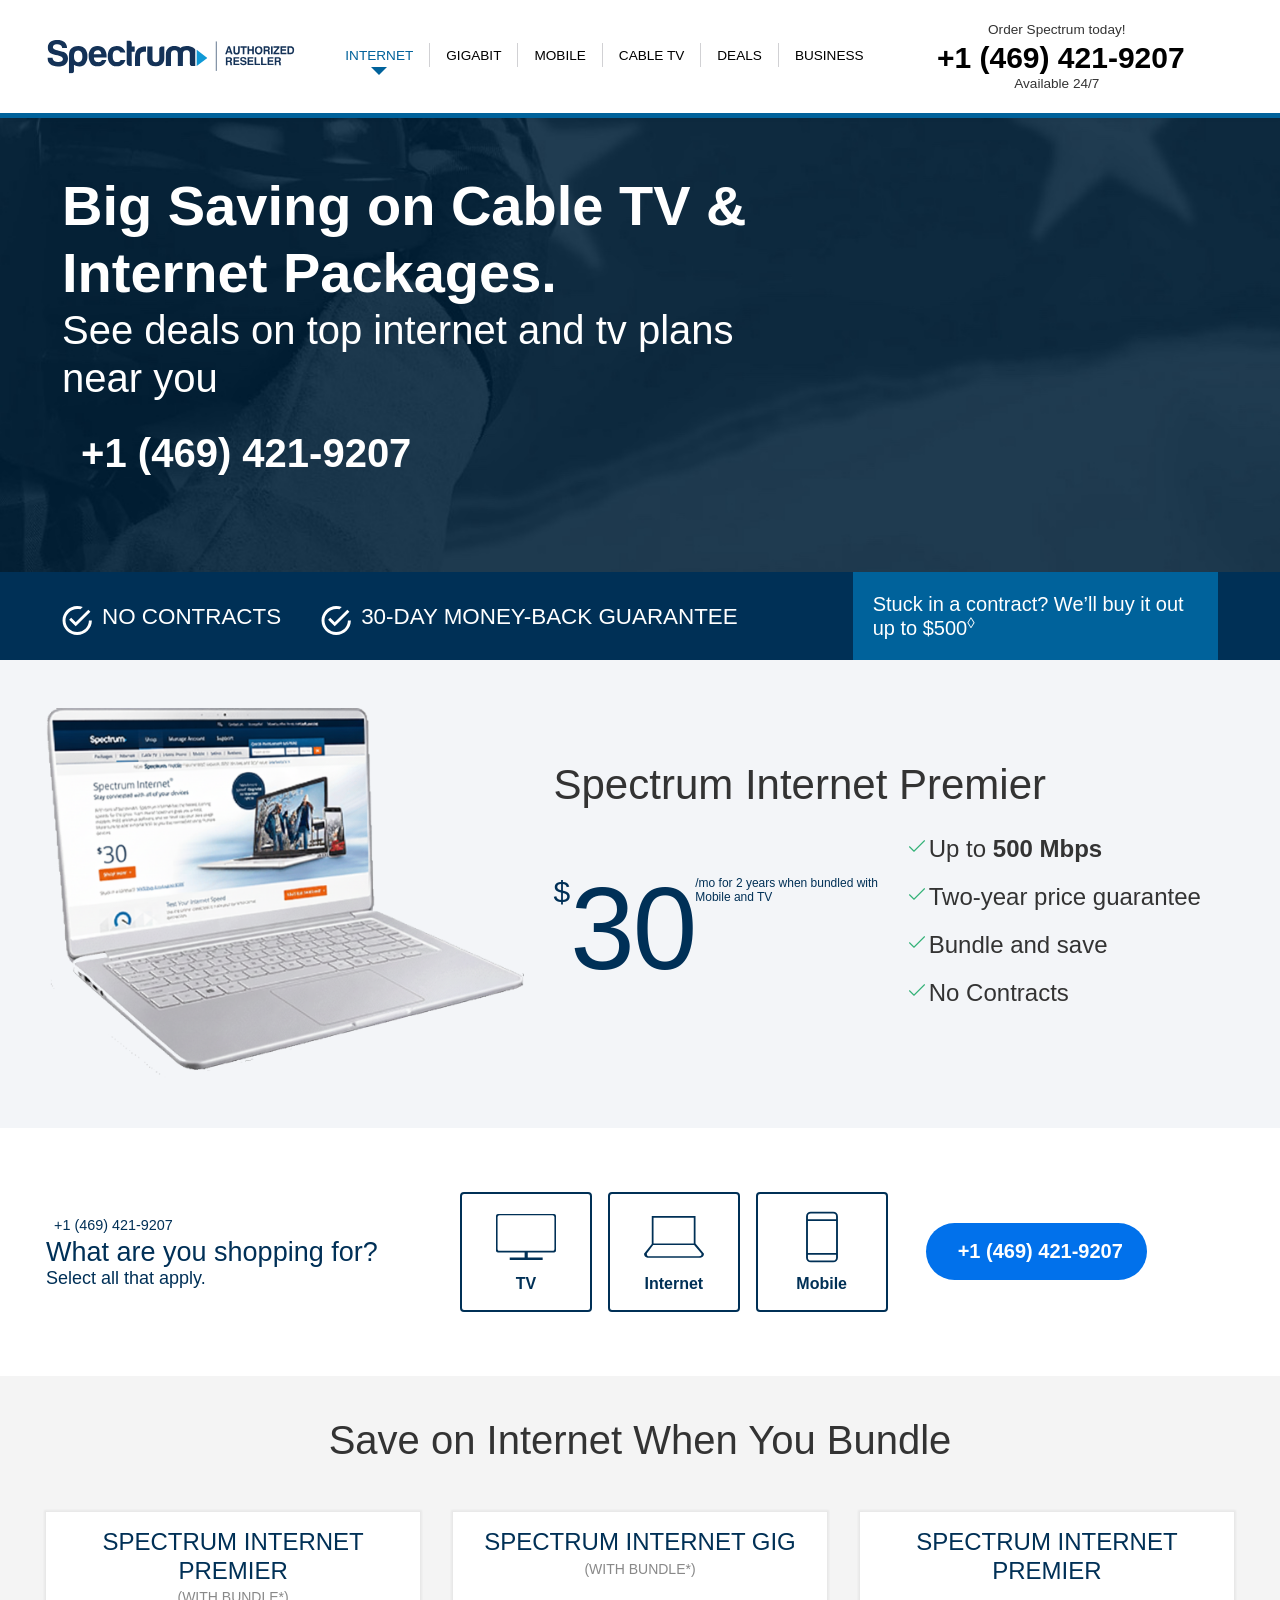
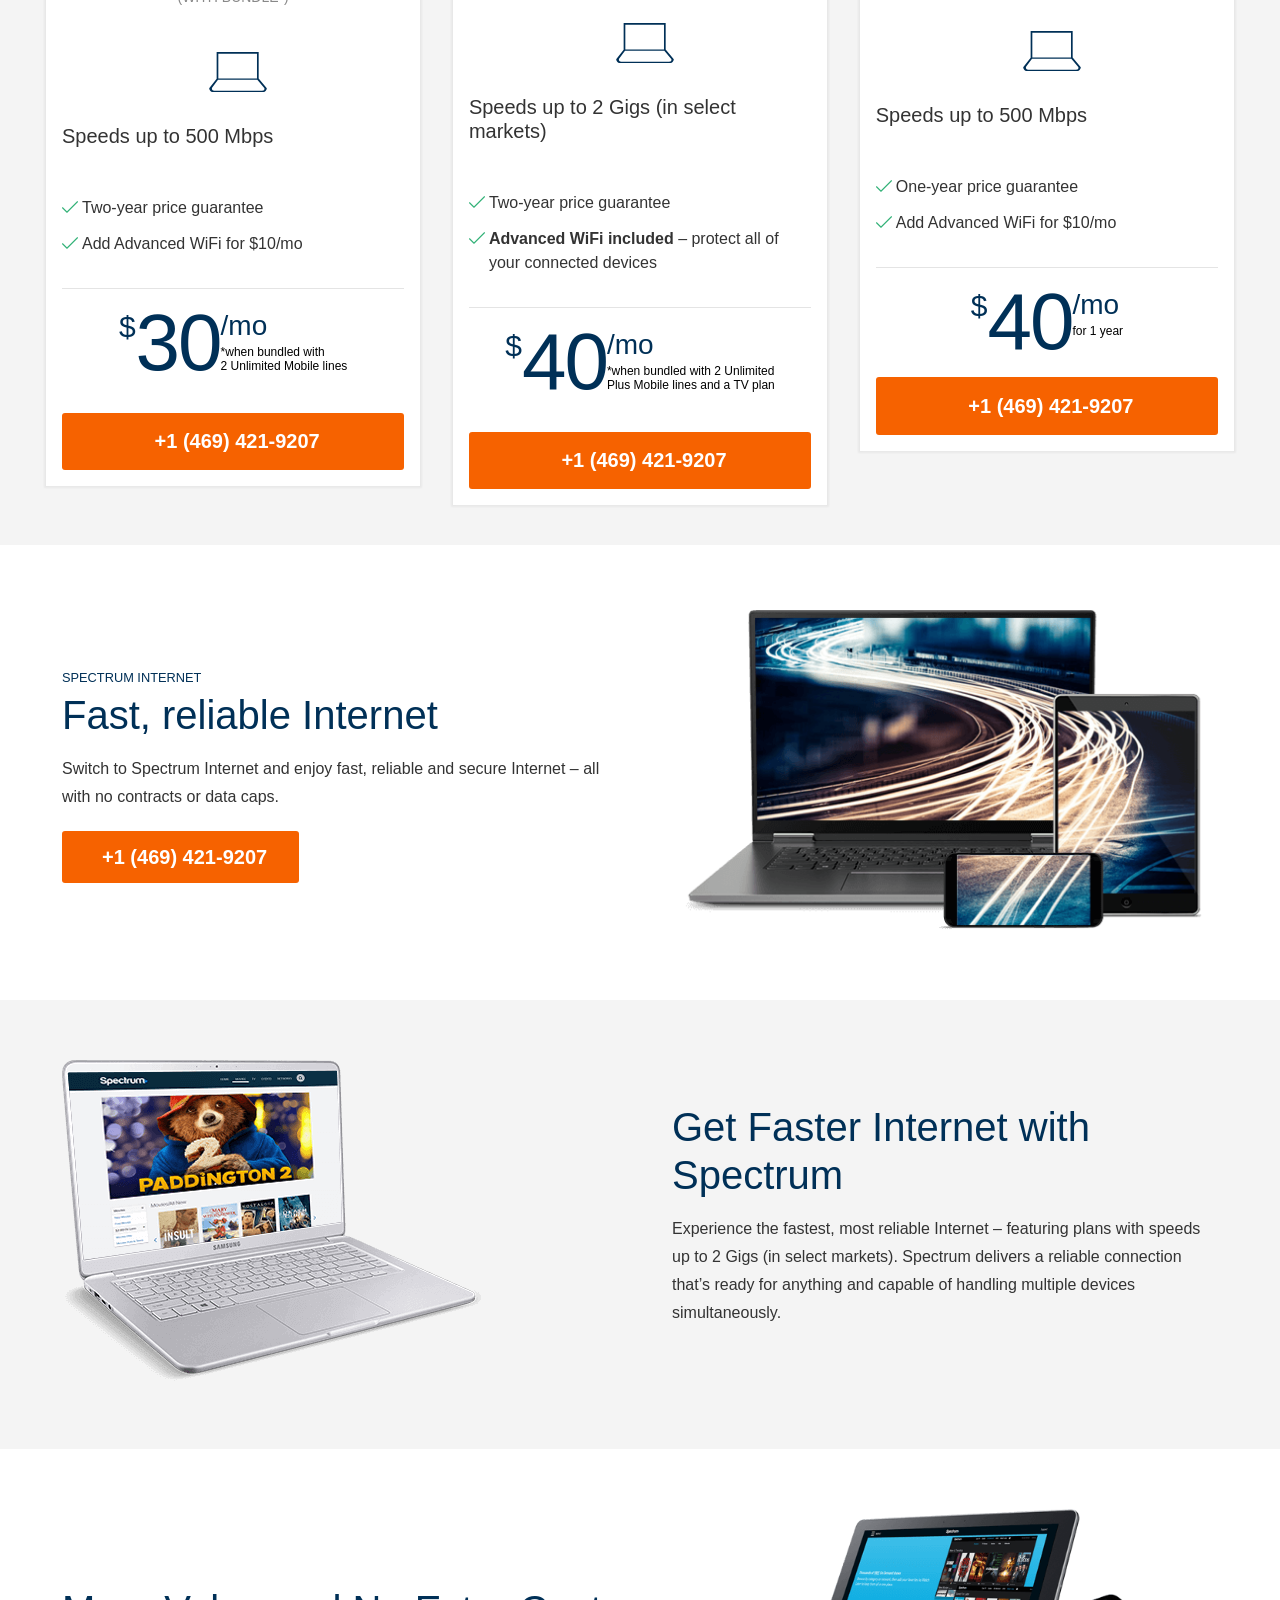
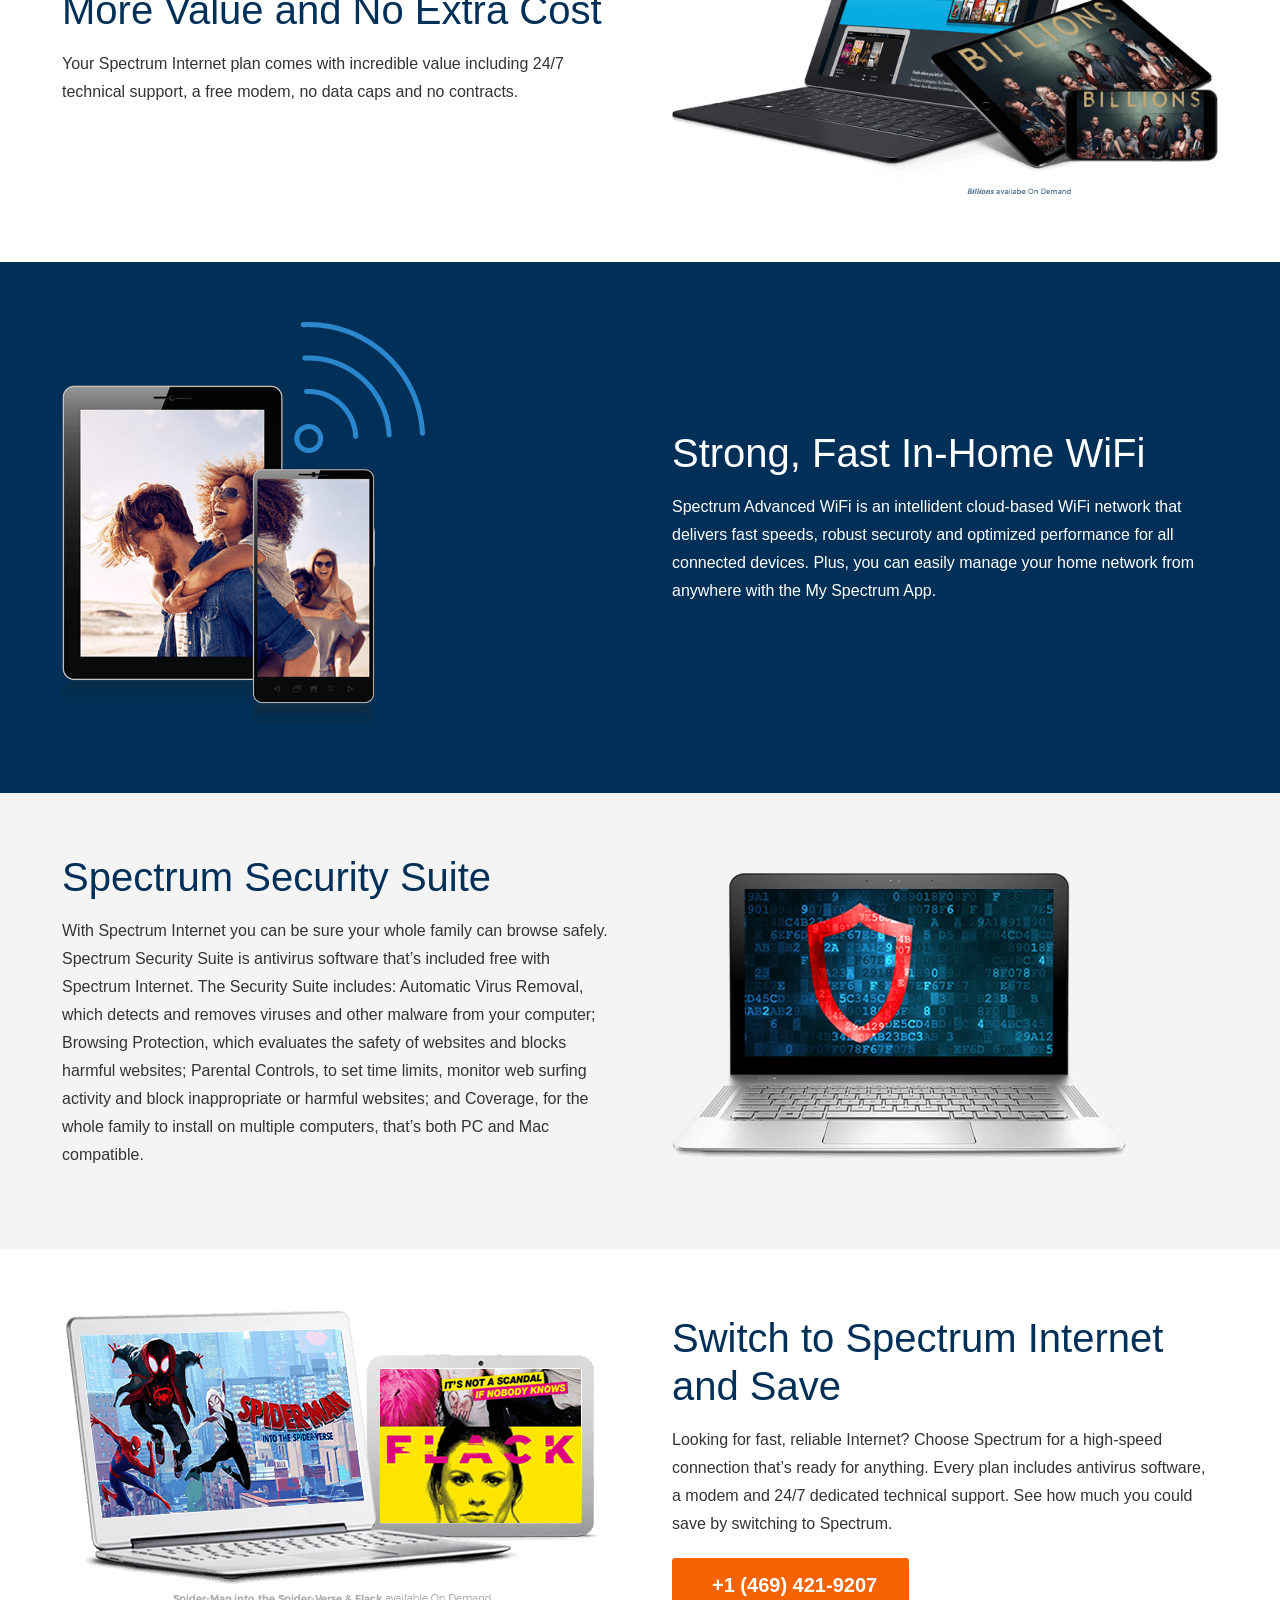
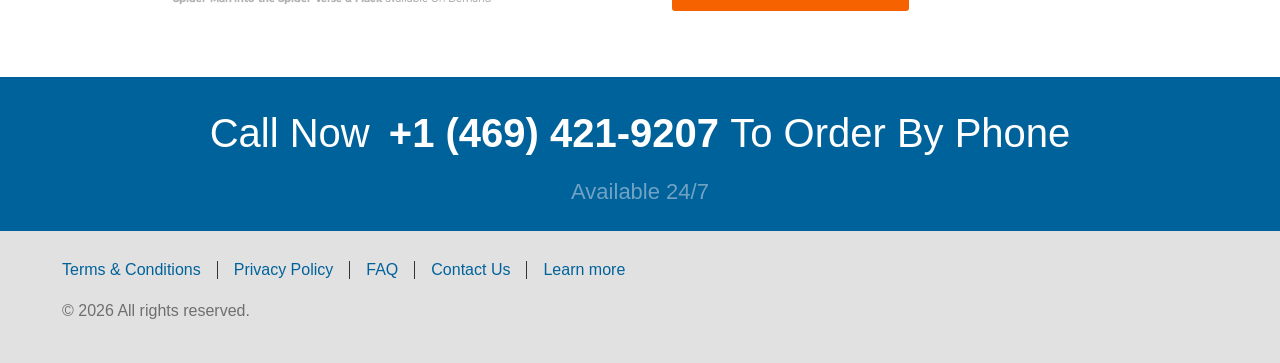
==== spectrum-tv/index.htm @ 1161820c "first commit" ====
<!DOCTYPE html>
<html lang="en-US">

<head>
    <meta charset="UTF-8">
    <title>Spectrum Internet Plans | Fast & Affordable Internet</title>
    <meta name="description" content="Explore Spectrum Internet plans with fast speeds, reliable connectivity, and flexible options. Compare plans and find the right internet service for your home.">
    <link rel="icon" href="wp-content/uploads/2021/07/mstile-144x144-1.png" sizes="32x32">
    <link rel="icon" href="wp-content/uploads/2021/07/mstile-144x144-1.png" sizes="192x192">
    <link rel="apple-touch-icon" href="wp-content/uploads/2021/07/mstile-144x144-1.png">
    <meta name="msapplication-TileImage" content="wp-content/uploads/2021/07/mstile-144x144-1.png">
    <meta name="viewport" content="width=device-width, initial-scale=1.0">
    <link href="css?family=Open+Sans:300,400,600,700,800" rel="stylesheet">
    <meta name='robots' content='index, follow, max-image-preview:large, max-snippet:-1, max-video-preview:-1'>
    <link rel="stylesheet" href="../ajax/libs/font-awesome/5.15.4/css/all.min.css">

    <link rel='dns-prefetch' href='//ajax.googleapis.com'>
    <style id="wp-img-auto-sizes-contain-inline-css">
        img:is([sizes=auto i],[sizes^="auto," i]){contain-intrinsic-size:3000px 1500px}
        /*# sourceURL=wp-img-auto-sizes-contain-inline-css */
    </style>
    <style id="wp-block-library-inline-css">
        :root{--wp-block-synced-color:#7a00df;--wp-block-synced-color--rgb:122,0,223;--wp-bound-block-color:var(--wp-block-synced-color);--wp-editor-canvas-background:#ddd;--wp-admin-theme-color:#007cba;--wp-admin-theme-color--rgb:0,124,186;--wp-admin-theme-color-darker-10:#006ba1;--wp-admin-theme-color-darker-10--rgb:0,107,160.5;--wp-admin-theme-color-darker-20:#005a87;--wp-admin-theme-color-darker-20--rgb:0,90,135;--wp-admin-border-width-focus:2px}@media (min-resolution:192dpi){:root{--wp-admin-border-width-focus:1.5px}}.wp-element-button{cursor:pointer}:root .has-very-light-gray-background-color{background-color:#eee}:root .has-very-dark-gray-background-color{background-color:#313131}:root .has-very-light-gray-color{color:#eee}:root .has-very-dark-gray-color{color:#313131}:root .has-vivid-green-cyan-to-vivid-cyan-blue-gradient-background{background:linear-gradient(135deg,#00d084,#0693e3)}:root .has-purple-crush-gradient-background{background:linear-gradient(135deg,#34e2e4,#4721fb 50%,#ab1dfe)}:root .has-hazy-dawn-gradient-background{background:linear-gradient(135deg,#faaca8,#dad0ec)}:root .has-subdued-olive-gradient-background{background:linear-gradient(135deg,#fafae1,#67a671)}:root .has-atomic-cream-gradient-background{background:linear-gradient(135deg,#fdd79a,#004a59)}:root .has-nightshade-gradient-background{background:linear-gradient(135deg,#330968,#31cdcf)}:root .has-midnight-gradient-background{background:linear-gradient(135deg,#020381,#2874fc)}:root{--wp--preset--font-size--normal:16px;--wp--preset--font-size--huge:42px}.has-regular-font-size{font-size:1em}.has-larger-font-size{font-size:2.625em}.has-normal-font-size{font-size:var(--wp--preset--font-size--normal)}.has-huge-font-size{font-size:var(--wp--preset--font-size--huge)}:root .has-text-align-center{text-align:center}:root .has-text-align-left{text-align:left}:root .has-text-align-right{text-align:right}.has-fit-text{white-space:nowrap!important}#end-resizable-editor-section{display:none}.aligncenter{clear:both}.items-justified-left{justify-content:flex-start}.items-justified-center{justify-content:center}.items-justified-right{justify-content:flex-end}.items-justified-space-between{justify-content:space-between}.screen-reader-text{word-wrap:normal!important;border:0;clip-path:inset(50%);height:1px;margin:-1px;overflow:hidden;padding:0;position:absolute;width:1px}.screen-reader-text:focus{background-color:#ddd;clip-path:none;color:#444;display:block;font-size:1em;height:auto;left:5px;line-height:normal;padding:15px 23px 14px;text-decoration:none;top:5px;width:auto;z-index:100000}html :where(.has-border-color){border-style:solid}html :where([style*=border-color]){border-style:solid}html :where([style*=border-top-color]){border-top-style:solid}html :where([style*=border-right-color]){border-right-style:solid}html :where([style*=border-bottom-color]){border-bottom-style:solid}html :where([style*=border-left-color]){border-left-style:solid}html :where([style*=border-width]){border-style:solid}html :where([style*=border-top-width]){border-top-style:solid}html :where([style*=border-right-width]){border-right-style:solid}html :where([style*=border-bottom-width]){border-bottom-style:solid}html :where([style*=border-left-width]){border-left-style:solid}html :where(img[class*=wp-image-]){height:auto;max-width:100%}:where(figure){margin:0 0 1em}html :where(.is-position-sticky){--wp-admin--admin-bar--position-offset:var(--wp-admin--admin-bar--height,0px)}@media screen and (max-width:600px){html :where(.is-position-sticky){--wp-admin--admin-bar--position-offset:0px}}
        
        /*# sourceURL=/wp-includes/css/dist/block-library/common.min.css */
    </style>
    <style id="wp-block-button-inline-css">
        .wp-block-button__link{align-content:center;box-sizing:border-box;cursor:pointer;display:inline-block;height:100%;text-align:center;word-break:break-word}.wp-block-button__link.aligncenter{text-align:center}.wp-block-button__link.alignright{text-align:right}:where(.wp-block-button__link){border-radius:9999px;box-shadow:none;padding:calc(.667em + 2px) calc(1.333em + 2px);text-decoration:none}.wp-block-button[style*=text-decoration] .wp-block-button__link{text-decoration:inherit}.wp-block-buttons>.wp-block-button.has-custom-width{max-width:none}.wp-block-buttons>.wp-block-button.has-custom-width .wp-block-button__link{width:100%}.wp-block-buttons>.wp-block-button.has-custom-font-size .wp-block-button__link{font-size:inherit}.wp-block-buttons>.wp-block-button.wp-block-button__width-25{width:calc(25% - var(--wp--style--block-gap, .5em)*.75)}.wp-block-buttons>.wp-block-button.wp-block-button__width-50{width:calc(50% - var(--wp--style--block-gap, .5em)*.5)}.wp-block-buttons>.wp-block-button.wp-block-button__width-75{width:calc(75% - var(--wp--style--block-gap, .5em)*.25)}.wp-block-buttons>.wp-block-button.wp-block-button__width-100{flex-basis:100%;width:100%}.wp-block-buttons.is-vertical>.wp-block-button.wp-block-button__width-25{width:25%}.wp-block-buttons.is-vertical>.wp-block-button.wp-block-button__width-50{width:50%}.wp-block-buttons.is-vertical>.wp-block-button.wp-block-button__width-75{width:75%}.wp-block-button.is-style-squared,.wp-block-button__link.wp-block-button.is-style-squared{border-radius:0}.wp-block-button.no-border-radius,.wp-block-button__link.no-border-radius{border-radius:0!important}:root :where(.wp-block-button .wp-block-button__link.is-style-outline),:root :where(.wp-block-button.is-style-outline>.wp-block-button__link){border:2px solid;padding:.667em 1.333em}:root :where(.wp-block-button .wp-block-button__link.is-style-outline:not(.has-text-color)),:root :where(.wp-block-button.is-style-outline>.wp-block-button__link:not(.has-text-color)){color:currentColor}:root :where(.wp-block-button .wp-block-button__link.is-style-outline:not(.has-background)),:root :where(.wp-block-button.is-style-outline>.wp-block-button__link:not(.has-background)){background-color:initial;background-image:none}
        /*# sourceURL=wp-includes/blocks/button/style.min.css */
    </style>
    <style id="wp-block-heading-inline-css">
        h1:where(.wp-block-heading).has-background,h2:where(.wp-block-heading).has-background,h3:where(.wp-block-heading).has-background,h4:where(.wp-block-heading).has-background,h5:where(.wp-block-heading).has-background,h6:where(.wp-block-heading).has-background{padding:1.25em 2.375em}h1.has-text-align-left[style*=writing-mode]:where([style*=vertical-lr]),h1.has-text-align-right[style*=writing-mode]:where([style*=vertical-rl]),h2.has-text-align-left[style*=writing-mode]:where([style*=vertical-lr]),h2.has-text-align-right[style*=writing-mode]:where([style*=vertical-rl]),h3.has-text-align-left[style*=writing-mode]:where([style*=vertical-lr]),h3.has-text-align-right[style*=writing-mode]:where([style*=vertical-rl]),h4.has-text-align-left[style*=writing-mode]:where([style*=vertical-lr]),h4.has-text-align-right[style*=writing-mode]:where([style*=vertical-rl]),h5.has-text-align-left[style*=writing-mode]:where([style*=vertical-lr]),h5.has-text-align-right[style*=writing-mode]:where([style*=vertical-rl]),h6.has-text-align-left[style*=writing-mode]:where([style*=vertical-lr]),h6.has-text-align-right[style*=writing-mode]:where([style*=vertical-rl]){rotate:180deg}
        /*# sourceURL=wp-includes/blocks/heading/style.min.css */
    </style>
    <style id="wp-block-image-inline-css">
        .wp-block-image>a,.wp-block-image>figure>a{display:inline-block}.wp-block-image img{box-sizing:border-box;height:auto;max-width:100%;vertical-align:bottom}@media not (prefers-reduced-motion){.wp-block-image img.hide{visibility:hidden}.wp-block-image img.show{animation:show-content-image .4s}}.wp-block-image[style*=border-radius] img,.wp-block-image[style*=border-radius]>a{border-radius:inherit}.wp-block-image.has-custom-border img{box-sizing:border-box}.wp-block-image.aligncenter{text-align:center}.wp-block-image.alignfull>a,.wp-block-image.alignwide>a{width:100%}.wp-block-image.alignfull img,.wp-block-image.alignwide img{height:auto;width:100%}.wp-block-image .aligncenter,.wp-block-image .alignleft,.wp-block-image .alignright,.wp-block-image.aligncenter,.wp-block-image.alignleft,.wp-block-image.alignright{display:table}.wp-block-image .aligncenter>figcaption,.wp-block-image .alignleft>figcaption,.wp-block-image .alignright>figcaption,.wp-block-image.aligncenter>figcaption,.wp-block-image.alignleft>figcaption,.wp-block-image.alignright>figcaption{caption-side:bottom;display:table-caption}.wp-block-image .alignleft{float:left;margin:.5em 1em .5em 0}.wp-block-image .alignright{float:right;margin:.5em 0 .5em 1em}.wp-block-image .aligncenter{margin-left:auto;margin-right:auto}.wp-block-image :where(figcaption){margin-bottom:1em;margin-top:.5em}.wp-block-image.is-style-circle-mask img{border-radius:9999px}@supports ((-webkit-mask-image:none) or (mask-image:none)) or (-webkit-mask-image:none){.wp-block-image.is-style-circle-mask img{border-radius:0;-webkit-mask-image:url('data:image/svg+xml;utf8,<svg viewBox="0 0 100 100" xmlns="http://www.w3.org/2000/svg"><circle cx="50" cy="50" r="50"/></svg>');mask-image:url('data:image/svg+xml;utf8,<svg viewBox="0 0 100 100" xmlns="http://www.w3.org/2000/svg"><circle cx="50" cy="50" r="50"/></svg>');mask-mode:alpha;-webkit-mask-position:center;mask-position:center;-webkit-mask-repeat:no-repeat;mask-repeat:no-repeat;-webkit-mask-size:contain;mask-size:contain}}:root :where(.wp-block-image.is-style-rounded img,.wp-block-image .is-style-rounded img){border-radius:9999px}.wp-block-image figure{margin:0}.wp-lightbox-container{display:flex;flex-direction:column;position:relative}.wp-lightbox-container img{cursor:zoom-in}.wp-lightbox-container img:hover+button{opacity:1}.wp-lightbox-container button{align-items:center;backdrop-filter:blur(16px) saturate(180%);background-color:#5a5a5a40;border:none;border-radius:4px;cursor:zoom-in;display:flex;height:20px;justify-content:center;opacity:0;padding:0;position:absolute;right:16px;text-align:center;top:16px;width:20px;z-index:100}@media not (prefers-reduced-motion){.wp-lightbox-container button{transition:opacity .2s ease}}.wp-lightbox-container button:focus-visible{outline:3px auto #5a5a5a40;outline:3px auto -webkit-focus-ring-color;outline-offset:3px}.wp-lightbox-container button:hover{cursor:pointer;opacity:1}.wp-lightbox-container button:focus{opacity:1}.wp-lightbox-container button:focus,.wp-lightbox-container button:hover,.wp-lightbox-container button:not(:hover):not(:active):not(.has-background){background-color:#5a5a5a40;border:none}.wp-lightbox-overlay{box-sizing:border-box;cursor:zoom-out;height:100vh;left:0;overflow:hidden;position:fixed;top:0;visibility:hidden;width:100%;z-index:100000}.wp-lightbox-overlay .wp-lightbox-close-button{align-items:center;cursor:pointer;display:flex;font-family:inherit;gap:8px;justify-content:center;line-height:1;min-height:40px;min-width:40px;padding:0 4px;position:absolute;right:calc(env(safe-area-inset-right) + 16px);top:calc(env(safe-area-inset-top) + 16px);z-index:5000000}.wp-lightbox-overlay .wp-lightbox-close-button:focus,.wp-lightbox-overlay .wp-lightbox-close-button:hover,.wp-lightbox-overlay .wp-lightbox-close-button:not(:hover):not(:active):not(.has-background){background:none;border:none}.wp-lightbox-overlay .wp-lightbox-close-button:has(.wp-lightbox-close-text:not([hidden])) .wp-lightbox-close-icon svg{height:1em;width:1em}.wp-lightbox-overlay .wp-lightbox-close-icon svg{display:block}.wp-lightbox-overlay .wp-lightbox-navigation-button-next,.wp-lightbox-overlay .wp-lightbox-navigation-button-prev{align-items:center;bottom:16px;cursor:pointer;display:flex;font-family:inherit;gap:4px;justify-content:center;line-height:1;min-height:40px;min-width:40px;padding:0 8px;position:absolute;z-index:2000002}.wp-lightbox-overlay .wp-lightbox-navigation-button-next[hidden],.wp-lightbox-overlay .wp-lightbox-navigation-button-prev[hidden]{display:none}@media (min-width:960px){.wp-lightbox-overlay .wp-lightbox-navigation-button-next,.wp-lightbox-overlay .wp-lightbox-navigation-button-prev{bottom:50%;transform:translateY(-50%)}}.wp-lightbox-overlay .wp-lightbox-navigation-button-next:focus,.wp-lightbox-overlay .wp-lightbox-navigation-button-next:hover,.wp-lightbox-overlay .wp-lightbox-navigation-button-next:not(:hover):not(:active):not(.has-background),.wp-lightbox-overlay .wp-lightbox-navigation-button-prev:focus,.wp-lightbox-overlay .wp-lightbox-navigation-button-prev:hover,.wp-lightbox-overlay .wp-lightbox-navigation-button-prev:not(:hover):not(:active):not(.has-background){background:none;border:none;padding:0 8px}.wp-lightbox-overlay .wp-lightbox-navigation-button-next:has(.wp-lightbox-navigation-text:not([hidden])) .wp-lightbox-navigation-icon svg,.wp-lightbox-overlay .wp-lightbox-navigation-button-prev:has(.wp-lightbox-navigation-text:not([hidden])) .wp-lightbox-navigation-icon svg{display:block;height:1.5em;width:1.5em}.wp-lightbox-overlay .wp-lightbox-navigation-button-prev{left:calc(env(safe-area-inset-left) + 16px)}.wp-lightbox-overlay .wp-lightbox-navigation-button-next{right:calc(env(safe-area-inset-right) + 16px)}.wp-lightbox-overlay .wp-lightbox-navigation-icon svg{vertical-align:middle}.wp-lightbox-overlay .lightbox-image-container{height:var(--wp--lightbox-container-height);left:50%;overflow:hidden;position:absolute;top:50%;transform:translate(-50%,-50%);transform-origin:top left;width:var(--wp--lightbox-container-width);z-index:2000001}.wp-lightbox-overlay .wp-block-image{align-items:center;box-sizing:border-box;display:flex;height:100%;justify-content:center;margin:0;position:relative;transform-origin:0 0;width:100%;z-index:3000000}.wp-lightbox-overlay .wp-block-image img{height:var(--wp--lightbox-image-height);min-height:var(--wp--lightbox-image-height);min-width:var(--wp--lightbox-image-width);width:var(--wp--lightbox-image-width)}.wp-lightbox-overlay .wp-block-image figcaption{display:none}.wp-lightbox-overlay button{background:none;border:none}.wp-lightbox-overlay .scrim{background-color:#fff;height:100%;opacity:.9;position:absolute;width:100%;z-index:2000000}.wp-lightbox-overlay.active{visibility:visible}@media not (prefers-reduced-motion){.wp-lightbox-overlay.active{animation:turn-on-visibility .25s both}.wp-lightbox-overlay.active img{animation:turn-on-visibility .35s both}.wp-lightbox-overlay.show-closing-animation:not(.active){animation:turn-off-visibility .35s both}.wp-lightbox-overlay.show-closing-animation:not(.active) img{animation:turn-off-visibility .25s both}.wp-lightbox-overlay.zoom.active{animation:none;opacity:1;visibility:visible}.wp-lightbox-overlay.zoom.active .lightbox-image-container{animation:lightbox-zoom-in .4s}.wp-lightbox-overlay.zoom.active .lightbox-image-container img{animation:none}.wp-lightbox-overlay.zoom.active .scrim{animation:turn-on-visibility .4s forwards}.wp-lightbox-overlay.zoom.show-closing-animation:not(.active){animation:none}.wp-lightbox-overlay.zoom.show-closing-animation:not(.active) .lightbox-image-container{animation:lightbox-zoom-out .4s}.wp-lightbox-overlay.zoom.show-closing-animation:not(.active) .lightbox-image-container img{animation:none}.wp-lightbox-overlay.zoom.show-closing-animation:not(.active) .scrim{animation:turn-off-visibility .4s forwards}}@keyframes show-content-image{0%{visibility:hidden}99%{visibility:hidden}to{visibility:visible}}@keyframes turn-on-visibility{0%{opacity:0}to{opacity:1}}@keyframes turn-off-visibility{0%{opacity:1;visibility:visible}99%{opacity:0;visibility:visible}to{opacity:0;visibility:hidden}}@keyframes lightbox-zoom-in{0%{transform:translate(calc((-100vw + var(--wp--lightbox-scrollbar-width))/2 + var(--wp--lightbox-initial-left-position)),calc(-50vh + var(--wp--lightbox-initial-top-position))) scale(var(--wp--lightbox-scale))}to{transform:translate(-50%,-50%) scale(1)}}@keyframes lightbox-zoom-out{0%{transform:translate(-50%,-50%) scale(1);visibility:visible}99%{visibility:visible}to{transform:translate(calc((-100vw + var(--wp--lightbox-scrollbar-width))/2 + var(--wp--lightbox-initial-left-position)),calc(-50vh + var(--wp--lightbox-initial-top-position))) scale(var(--wp--lightbox-scale));visibility:hidden}}
        /*# sourceURL=wp-includes/blocks/image/style.min.css */
    </style>
    <style id="wp-block-paragraph-inline-css">
        .is-small-text{font-size:.875em}.is-regular-text{font-size:1em}.is-large-text{font-size:2.25em}.is-larger-text{font-size:3em}.has-drop-cap:not(:focus):first-letter{float:left;font-size:8.4em;font-style:normal;font-weight:100;line-height:.68;margin:.05em .1em 0 0;text-transform:uppercase}body.rtl .has-drop-cap:not(:focus):first-letter{float:none;margin-left:.1em}p.has-drop-cap.has-background{overflow:hidden}:root :where(p.has-background){padding:1.25em 2.375em}:where(p.has-text-color:not(.has-link-color)) a{color:inherit}p.has-text-align-left[style*="writing-mode:vertical-lr"],p.has-text-align-right[style*="writing-mode:vertical-rl"]{rotate:180deg}
        /*# sourceURL=wp-includes/blocks/paragraph/style.min.css */
    </style>
    <style id="wp-block-buttons-inline-css">
        .wp-block-buttons{box-sizing:border-box}.wp-block-buttons.is-vertical{flex-direction:column}.wp-block-buttons.is-vertical>.wp-block-button:last-child{margin-bottom:0}.wp-block-buttons>.wp-block-button{display:inline-block;margin:0}.wp-block-buttons.is-content-justification-left{justify-content:flex-start}.wp-block-buttons.is-content-justification-left.is-vertical{align-items:flex-start}.wp-block-buttons.is-content-justification-center{justify-content:center}.wp-block-buttons.is-content-justification-center.is-vertical{align-items:center}.wp-block-buttons.is-content-justification-right{justify-content:flex-end}.wp-block-buttons.is-content-justification-right.is-vertical{align-items:flex-end}.wp-block-buttons.is-content-justification-space-between{justify-content:space-between}.wp-block-buttons.aligncenter{text-align:center}.wp-block-buttons:not(.is-content-justification-space-between,.is-content-justification-right,.is-content-justification-left,.is-content-justification-center) .wp-block-button.aligncenter{margin-left:auto;margin-right:auto;width:100%}.wp-block-buttons[style*=text-decoration] .wp-block-button,.wp-block-buttons[style*=text-decoration] .wp-block-button__link{text-decoration:inherit}.wp-block-buttons.has-custom-font-size .wp-block-button__link{font-size:inherit}.wp-block-buttons .wp-block-button__link{width:100%}.wp-block-button.aligncenter{text-align:center}
        /*# sourceURL=wp-includes/blocks/buttons/style.min.css */
    </style>
    <style id="wp-block-columns-inline-css">
        .wp-block-columns{box-sizing:border-box;display:flex;flex-wrap:wrap!important}@media (min-width:782px){.wp-block-columns{flex-wrap:nowrap!important}}.wp-block-columns{align-items:normal!important}.wp-block-columns.are-vertically-aligned-top{align-items:flex-start}.wp-block-columns.are-vertically-aligned-center{align-items:center}.wp-block-columns.are-vertically-aligned-bottom{align-items:flex-end}@media (max-width:781px){.wp-block-columns:not(.is-not-stacked-on-mobile)>.wp-block-column{flex-basis:100%!important}}@media (min-width:782px){.wp-block-columns:not(.is-not-stacked-on-mobile)>.wp-block-column{flex-basis:0;flex-grow:1}.wp-block-columns:not(.is-not-stacked-on-mobile)>.wp-block-column[style*=flex-basis]{flex-grow:0}}.wp-block-columns.is-not-stacked-on-mobile{flex-wrap:nowrap!important}.wp-block-columns.is-not-stacked-on-mobile>.wp-block-column{flex-basis:0;flex-grow:1}.wp-block-columns.is-not-stacked-on-mobile>.wp-block-column[style*=flex-basis]{flex-grow:0}:where(.wp-block-columns){margin-bottom:1.75em}:where(.wp-block-columns.has-background){padding:1.25em 2.375em}.wp-block-column{flex-grow:1;min-width:0;overflow-wrap:break-word;word-break:break-word}.wp-block-column.is-vertically-aligned-top{align-self:flex-start}.wp-block-column.is-vertically-aligned-center{align-self:center}.wp-block-column.is-vertically-aligned-bottom{align-self:flex-end}.wp-block-column.is-vertically-aligned-stretch{align-self:stretch}.wp-block-column.is-vertically-aligned-bottom,.wp-block-column.is-vertically-aligned-center,.wp-block-column.is-vertically-aligned-top{width:100%}
        /*# sourceURL=wp-includes/blocks/columns/style.min.css */
    </style>
    <style id="wp-block-spacer-inline-css">
        .wp-block-spacer{clear:both}
        /*# sourceURL=wp-includes/blocks/spacer/style.min.css */
    </style>

    <style id="classic-theme-styles-inline-css">
        /*! This file is auto-generated */
        .wp-block-button__link{color:#fff;background-color:#32373c;border-radius:9999px;box-shadow:none;text-decoration:none;padding:calc(.667em + 2px) calc(1.333em + 2px);font-size:1.125em}.wp-block-file__button{background:#32373c;color:#fff;text-decoration:none}
        /*# sourceURL=/wp-includes/css/classic-themes.min.css */
    </style>

    <style id="global-styles-inline-css">
        :root{--wp--preset--aspect-ratio--square: 1;--wp--preset--aspect-ratio--4-3: 4/3;--wp--preset--aspect-ratio--3-4: 3/4;--wp--preset--aspect-ratio--3-2: 3/2;--wp--preset--aspect-ratio--2-3: 2/3;--wp--preset--aspect-ratio--16-9: 16/9;--wp--preset--aspect-ratio--9-16: 9/16;--wp--preset--color--black: #000000;--wp--preset--color--cyan-bluish-gray: #abb8c3;--wp--preset--color--white: #FFFFFF;--wp--preset--color--pale-pink: #f78da7;--wp--preset--color--vivid-red: #cf2e2e;--wp--preset--color--luminous-vivid-orange: #ff6900;--wp--preset--color--luminous-vivid-amber: #fcb900;--wp--preset--color--light-green-cyan: #7bdcb5;--wp--preset--color--vivid-green-cyan: #00d084;--wp--preset--color--pale-cyan-blue: #8ed1fc;--wp--preset--color--vivid-cyan-blue: #0693e3;--wp--preset--color--vivid-purple: #9b51e0;--wp--preset--color--medium-gray: #6F6F6F;--wp--preset--color--gray: #333;--wp--preset--color--gray-2: #ccc;--wp--preset--color--dark-gray: #666;--wp--preset--color--light-gray: #F4F4F4;--wp--preset--color--light-gray-2: #F5F5F5;--wp--preset--color--lighter-gray: #E1E1E1;--wp--preset--color--off-white: #f4f5f9;--wp--preset--color--blue: #003057;--wp--preset--color--lighter-blue: #E3EFF6;--wp--preset--color--light-blue: #1dbafb;--wp--preset--color--medium-blue: #00629b;--wp--preset--color--disclaimer-blue: #70a3c3;--wp--preset--color--dark-blue: #003056;--wp--preset--color--darker-blue: #01314A;--wp--preset--color--darkest-blue: #232633;--wp--preset--color--red: #c8001d;--wp--preset--color--green: #2eb074;--wp--preset--color--light-green: #20b79c;--wp--preset--color--orange: #faa41a;--wp--preset--color--spectrum-orange: #f66200;--wp--preset--color--yellow: #feac1a;--wp--preset--gradient--vivid-cyan-blue-to-vivid-purple: linear-gradient(135deg,rgb(6,147,227) 0%,rgb(155,81,224) 100%);--wp--preset--gradient--light-green-cyan-to-vivid-green-cyan: linear-gradient(135deg,rgb(122,220,180) 0%,rgb(0,208,130) 100%);--wp--preset--gradient--luminous-vivid-amber-to-luminous-vivid-orange: linear-gradient(135deg,rgb(252,185,0) 0%,rgb(255,105,0) 100%);--wp--preset--gradient--luminous-vivid-orange-to-vivid-red: linear-gradient(135deg,rgb(255,105,0) 0%,rgb(207,46,46) 100%);--wp--preset--gradient--very-light-gray-to-cyan-bluish-gray: linear-gradient(135deg,rgb(238,238,238) 0%,rgb(169,184,195) 100%);--wp--preset--gradient--cool-to-warm-spectrum: linear-gradient(135deg,rgb(74,234,220) 0%,rgb(151,120,209) 20%,rgb(207,42,186) 40%,rgb(238,44,130) 60%,rgb(251,105,98) 80%,rgb(254,248,76) 100%);--wp--preset--gradient--blush-light-purple: linear-gradient(135deg,rgb(255,206,236) 0%,rgb(152,150,240) 100%);--wp--preset--gradient--blush-bordeaux: linear-gradient(135deg,rgb(254,205,165) 0%,rgb(254,45,45) 50%,rgb(107,0,62) 100%);--wp--preset--gradient--luminous-dusk: linear-gradient(135deg,rgb(255,203,112) 0%,rgb(199,81,192) 50%,rgb(65,88,208) 100%);--wp--preset--gradient--pale-ocean: linear-gradient(135deg,rgb(255,245,203) 0%,rgb(182,227,212) 50%,rgb(51,167,181) 100%);--wp--preset--gradient--electric-grass: linear-gradient(135deg,rgb(202,248,128) 0%,rgb(113,206,126) 100%);--wp--preset--gradient--midnight: linear-gradient(135deg,rgb(2,3,129) 0%,rgb(40,116,252) 100%);--wp--preset--font-size--small: 13px;--wp--preset--font-size--medium: 20px;--wp--preset--font-size--large: 36px;--wp--preset--font-size--x-large: 42px;--wp--preset--spacing--20: 0.44rem;--wp--preset--spacing--30: 0.67rem;--wp--preset--spacing--40: 1rem;--wp--preset--spacing--50: 1.5rem;--wp--preset--spacing--60: 2.25rem;--wp--preset--spacing--70: 3.38rem;--wp--preset--spacing--80: 5.06rem;--wp--preset--shadow--natural: 6px 6px 9px rgba(0, 0, 0, 0.2);--wp--preset--shadow--deep: 12px 12px 50px rgba(0, 0, 0, 0.4);--wp--preset--shadow--sharp: 6px 6px 0px rgba(0, 0, 0, 0.2);--wp--preset--shadow--outlined: 6px 6px 0px -3px rgb(255, 255, 255), 6px 6px rgb(0, 0, 0);--wp--preset--shadow--crisp: 6px 6px 0px rgb(0, 0, 0);}:where(body) { margin: 0; }:where(.is-layout-flex){gap: 0.5em;}:where(.is-layout-grid){gap: 0.5em;}body .is-layout-flex{display: flex;}.is-layout-flex{flex-wrap: wrap;align-items: center;}.is-layout-flex > :is(*, div){margin: 0;}body .is-layout-grid{display: grid;}.is-layout-grid > :is(*, div){margin: 0;}body{padding-top: 0px;padding-right: 0px;padding-bottom: 0px;padding-left: 0px;}:root :where(.wp-element-button, .wp-block-button__link){background-color: #32373c;border-width: 0;color: #fff;font-family: inherit;font-size: inherit;font-style: inherit;font-weight: inherit;letter-spacing: inherit;line-height: inherit;padding-top: calc(0.667em + 2px);padding-right: calc(1.333em + 2px);padding-bottom: calc(0.667em + 2px);padding-left: calc(1.333em + 2px);text-decoration: none;text-transform: inherit;}.has-black-color{color: var(--wp--preset--color--black) !important;}.has-cyan-bluish-gray-color{color: var(--wp--preset--color--cyan-bluish-gray) !important;}.has-white-color{color: var(--wp--preset--color--white) !important;}.has-pale-pink-color{color: var(--wp--preset--color--pale-pink) !important;}.has-vivid-red-color{color: var(--wp--preset--color--vivid-red) !important;}.has-luminous-vivid-orange-color{color: var(--wp--preset--color--luminous-vivid-orange) !important;}.has-luminous-vivid-amber-color{color: var(--wp--preset--color--luminous-vivid-amber) !important;}.has-light-green-cyan-color{color: var(--wp--preset--color--light-green-cyan) !important;}.has-vivid-green-cyan-color{color: var(--wp--preset--color--vivid-green-cyan) !important;}.has-pale-cyan-blue-color{color: var(--wp--preset--color--pale-cyan-blue) !important;}.has-vivid-cyan-blue-color{color: var(--wp--preset--color--vivid-cyan-blue) !important;}.has-vivid-purple-color{color: var(--wp--preset--color--vivid-purple) !important;}.has-medium-gray-color{color: var(--wp--preset--color--medium-gray) !important;}.has-gray-color{color: var(--wp--preset--color--gray) !important;}.has-gray-2-color{color: var(--wp--preset--color--gray-2) !important;}.has-dark-gray-color{color: var(--wp--preset--color--dark-gray) !important;}.has-light-gray-color{color: var(--wp--preset--color--light-gray) !important;}.has-light-gray-2-color{color: var(--wp--preset--color--light-gray-2) !important;}.has-lighter-gray-color{color: var(--wp--preset--color--lighter-gray) !important;}.has-off-white-color{color: var(--wp--preset--color--off-white) !important;}.has-blue-color{color: var(--wp--preset--color--blue) !important;}.has-lighter-blue-color{color: var(--wp--preset--color--lighter-blue) !important;}.has-light-blue-color{color: var(--wp--preset--color--light-blue) !important;}.has-medium-blue-color{color: var(--wp--preset--color--medium-blue) !important;}.has-disclaimer-blue-color{color: var(--wp--preset--color--disclaimer-blue) !important;}.has-dark-blue-color{color: var(--wp--preset--color--dark-blue) !important;}.has-darker-blue-color{color: var(--wp--preset--color--darker-blue) !important;}.has-darkest-blue-color{color: var(--wp--preset--color--darkest-blue) !important;}.has-red-color{color: var(--wp--preset--color--red) !important;}.has-green-color{color: var(--wp--preset--color--green) !important;}.has-light-green-color{color: var(--wp--preset--color--light-green) !important;}.has-orange-color{color: var(--wp--preset--color--orange) !important;}.has-spectrum-orange-color{color: var(--wp--preset--color--spectrum-orange) !important;}.has-yellow-color{color: var(--wp--preset--color--yellow) !important;}.has-black-background-color{background-color: var(--wp--preset--color--black) !important;}.has-cyan-bluish-gray-background-color{background-color: var(--wp--preset--color--cyan-bluish-gray) !important;}.has-white-background-color{background-color: var(--wp--preset--color--white) !important;}.has-pale-pink-background-color{background-color: var(--wp--preset--color--pale-pink) !important;}.has-vivid-red-background-color{background-color: var(--wp--preset--color--vivid-red) !important;}.has-luminous-vivid-orange-background-color{background-color: var(--wp--preset--color--luminous-vivid-orange) !important;}.has-luminous-vivid-amber-background-color{background-color: var(--wp--preset--color--luminous-vivid-amber) !important;}.has-light-green-cyan-background-color{background-color: var(--wp--preset--color--light-green-cyan) !important;}.has-vivid-green-cyan-background-color{background-color: var(--wp--preset--color--vivid-green-cyan) !important;}.has-pale-cyan-blue-background-color{background-color: var(--wp--preset--color--pale-cyan-blue) !important;}.has-vivid-cyan-blue-background-color{background-color: var(--wp--preset--color--vivid-cyan-blue) !important;}.has-vivid-purple-background-color{background-color: var(--wp--preset--color--vivid-purple) !important;}.has-medium-gray-background-color{background-color: var(--wp--preset--color--medium-gray) !important;}.has-gray-background-color{background-color: var(--wp--preset--color--gray) !important;}.has-gray-2-background-color{background-color: var(--wp--preset--color--gray-2) !important;}.has-dark-gray-background-color{background-color: var(--wp--preset--color--dark-gray) !important;}.has-light-gray-background-color{background-color: var(--wp--preset--color--light-gray) !important;}.has-light-gray-2-background-color{background-color: var(--wp--preset--color--light-gray-2) !important;}.has-lighter-gray-background-color{background-color: var(--wp--preset--color--lighter-gray) !important;}.has-off-white-background-color{background-color: var(--wp--preset--color--off-white) !important;}.has-blue-background-color{background-color: var(--wp--preset--color--blue) !important;}.has-lighter-blue-background-color{background-color: var(--wp--preset--color--lighter-blue) !important;}.has-light-blue-background-color{background-color: var(--wp--preset--color--light-blue) !important;}.has-medium-blue-background-color{background-color: var(--wp--preset--color--medium-blue) !important;}.has-disclaimer-blue-background-color{background-color: var(--wp--preset--color--disclaimer-blue) !important;}.has-dark-blue-background-color{background-color: var(--wp--preset--color--dark-blue) !important;}.has-darker-blue-background-color{background-color: var(--wp--preset--color--darker-blue) !important;}.has-darkest-blue-background-color{background-color: var(--wp--preset--color--darkest-blue) !important;}.has-red-background-color{background-color: var(--wp--preset--color--red) !important;}.has-green-background-color{background-color: var(--wp--preset--color--green) !important;}.has-light-green-background-color{background-color: var(--wp--preset--color--light-green) !important;}.has-orange-background-color{background-color: var(--wp--preset--color--orange) !important;}.has-spectrum-orange-background-color{background-color: var(--wp--preset--color--spectrum-orange) !important;}.has-yellow-background-color{background-color: var(--wp--preset--color--yellow) !important;}.has-black-border-color{border-color: var(--wp--preset--color--black) !important;}.has-cyan-bluish-gray-border-color{border-color: var(--wp--preset--color--cyan-bluish-gray) !important;}.has-white-border-color{border-color: var(--wp--preset--color--white) !important;}.has-pale-pink-border-color{border-color: var(--wp--preset--color--pale-pink) !important;}.has-vivid-red-border-color{border-color: var(--wp--preset--color--vivid-red) !important;}.has-luminous-vivid-orange-border-color{border-color: var(--wp--preset--color--luminous-vivid-orange) !important;}.has-luminous-vivid-amber-border-color{border-color: var(--wp--preset--color--luminous-vivid-amber) !important;}.has-light-green-cyan-border-color{border-color: var(--wp--preset--color--light-green-cyan) !important;}.has-vivid-green-cyan-border-color{border-color: var(--wp--preset--color--vivid-green-cyan) !important;}.has-pale-cyan-blue-border-color{border-color: var(--wp--preset--color--pale-cyan-blue) !important;}.has-vivid-cyan-blue-border-color{border-color: var(--wp--preset--color--vivid-cyan-blue) !important;}.has-vivid-purple-border-color{border-color: var(--wp--preset--color--vivid-purple) !important;}.has-medium-gray-border-color{border-color: var(--wp--preset--color--medium-gray) !important;}.has-gray-border-color{border-color: var(--wp--preset--color--gray) !important;}.has-gray-2-border-color{border-color: var(--wp--preset--color--gray-2) !important;}.has-dark-gray-border-color{border-color: var(--wp--preset--color--dark-gray) !important;}.has-light-gray-border-color{border-color: var(--wp--preset--color--light-gray) !important;}.has-light-gray-2-border-color{border-color: var(--wp--preset--color--light-gray-2) !important;}.has-lighter-gray-border-color{border-color: var(--wp--preset--color--lighter-gray) !important;}.has-off-white-border-color{border-color: var(--wp--preset--color--off-white) !important;}.has-blue-border-color{border-color: var(--wp--preset--color--blue) !important;}.has-lighter-blue-border-color{border-color: var(--wp--preset--color--lighter-blue) !important;}.has-light-blue-border-color{border-color: var(--wp--preset--color--light-blue) !important;}.has-medium-blue-border-color{border-color: var(--wp--preset--color--medium-blue) !important;}.has-disclaimer-blue-border-color{border-color: var(--wp--preset--color--disclaimer-blue) !important;}.has-dark-blue-border-color{border-color: var(--wp--preset--color--dark-blue) !important;}.has-darker-blue-border-color{border-color: var(--wp--preset--color--darker-blue) !important;}.has-darkest-blue-border-color{border-color: var(--wp--preset--color--darkest-blue) !important;}.has-red-border-color{border-color: var(--wp--preset--color--red) !important;}.has-green-border-color{border-color: var(--wp--preset--color--green) !important;}.has-light-green-border-color{border-color: var(--wp--preset--color--light-green) !important;}.has-orange-border-color{border-color: var(--wp--preset--color--orange) !important;}.has-spectrum-orange-border-color{border-color: var(--wp--preset--color--spectrum-orange) !important;}.has-yellow-border-color{border-color: var(--wp--preset--color--yellow) !important;}.has-vivid-cyan-blue-to-vivid-purple-gradient-background{background: var(--wp--preset--gradient--vivid-cyan-blue-to-vivid-purple) !important;}.has-light-green-cyan-to-vivid-green-cyan-gradient-background{background: var(--wp--preset--gradient--light-green-cyan-to-vivid-green-cyan) !important;}.has-luminous-vivid-amber-to-luminous-vivid-orange-gradient-background{background: var(--wp--preset--gradient--luminous-vivid-amber-to-luminous-vivid-orange) !important;}.has-luminous-vivid-orange-to-vivid-red-gradient-background{background: var(--wp--preset--gradient--luminous-vivid-orange-to-vivid-red) !important;}.has-very-light-gray-to-cyan-bluish-gray-gradient-background{background: var(--wp--preset--gradient--very-light-gray-to-cyan-bluish-gray) !important;}.has-cool-to-warm-spectrum-gradient-background{background: var(--wp--preset--gradient--cool-to-warm-spectrum) !important;}.has-blush-light-purple-gradient-background{background: var(--wp--preset--gradient--blush-light-purple) !important;}.has-blush-bordeaux-gradient-background{background: var(--wp--preset--gradient--blush-bordeaux) !important;}.has-luminous-dusk-gradient-background{background: var(--wp--preset--gradient--luminous-dusk) !important;}.has-pale-ocean-gradient-background{background: var(--wp--preset--gradient--pale-ocean) !important;}.has-electric-grass-gradient-background{background: var(--wp--preset--gradient--electric-grass) !important;}.has-midnight-gradient-background{background: var(--wp--preset--gradient--midnight) !important;}.has-small-font-size{font-size: var(--wp--preset--font-size--small) !important;}.has-medium-font-size{font-size: var(--wp--preset--font-size--medium) !important;}.has-large-font-size{font-size: var(--wp--preset--font-size--large) !important;}.has-x-large-font-size{font-size: var(--wp--preset--font-size--x-large) !important;}
        :where(.wp-block-columns.is-layout-flex){gap: 2em;}:where(.wp-block-columns.is-layout-grid){gap: 2em;}
        /*# sourceURL=global-styles-inline-css */
    </style>

    <link rel='stylesheet' id='theme-styles-css' href='wp-content/themes/spectrumspecial-2021/style.css?ver=1.1.8' media='all'>
    <link rel='stylesheet' id='updater-qualform-css' href='wp-content/plugins/wordpress-qual-form-plugin/assets/css/style.css?ver=2.16.3' media='all'>
    <script id="jquery-js" src="ajax/libs/jquery/3.6.0/jquery.min.js?ver=7.0.4"></script>
    <link rel='shortlink' href='index.htm'>

    <link rel="icon" href="wp-content/uploads/2021/07/mstile-144x144-1.png" sizes="32x32">
    <link rel="icon" href="wp-content/uploads/2021/07/mstile-144x144-1.png" sizes="192x192">
    <link rel="apple-touch-icon" href="wp-content/uploads/2021/07/mstile-144x144-1.png">
    <meta name="msapplication-TileImage" content="wp-content/uploads/2021/07/mstile-144x144-1.png">
    <style id="wp-custom-css">
        .hero-block .mobile-content h1:first-child {
        	margin-bottom: 4px;
        	margin-top: 24px;
        }
        
        .card-price .whole {
        	white-space: nowrap;
        }
        
        .header-navbar-content .is-style-button.mobile-phone-button {
        	font-size: 18px;
        }
        .cust_hero_btn {
            font-size: 40px;
            color: white;
            font-weight: 600;
        }
        .cust_hero_btn_icon{
            display: inline-block;
            animation: phoneRing 1.8s ease-in-out infinite;
            transform-origin: 50% 50%;
        }
        .cust_hero_btn_mob {
            font-size: 30px;
            color: white;
            font-weight: 600;
        }
        
        @keyframes phoneRing {
            0%, 60%, 100% {
                transform: rotate(0);
            }
        
            62% {
                transform: rotate(14deg);
            }
        
            66% {
                transform: rotate(-14deg);
            }
        
            70% {
                transform: rotate(12deg);
            }
        
            74% {
                transform: rotate(-12deg);
            }
        
            78% {
                transform: rotate(6deg);
            }
        
            82% {
                transform: rotate(-6deg);
            }
        
            86% {
                transform: rotate(0);
            }
        }
    </style>
    <style id="core-block-supports-inline-css">
        .wp-container-core-columns-is-layout-8f761849{flex-wrap:nowrap;}
        /*# sourceURL=core-block-supports-inline-css */
    </style>

</head>

<body class="home wp-singular page-template-default page page-id-173 wp-custom-logo wp-theme-spectrumspecial-2021">

    <header class="header-navbar-content" role="banner">
        <div class="navbar-promo d-md-none">
            <div class="container">
                <h3 class="title-primary text-center mb-0"><strong class="d-block">FREE HD, NO Data Caps & No Contracts!</strong></h3>
            </div>
        </div>

        <div class="navbar-main-container">
            <div class="container d-flex align-items-center justify-content-between">
                <button class="navbar-toggler d-xl-none" type="button" data-mobile-toggle="" aria-expanded="false" aria-controls="navbar-primary" aria-label="Toggle navigation">
                    <span></span>
                    <span></span>
                    <span></span>
                    <span></span>
                </button>
                <div class="navbar-brand">
                    <a href="index.htm" class="custom-logo-link" rel="home" aria-current="page">
                        <img src="wp-content/uploads/2021/08/spectrum-authorized-reseller-logo.svg" class="custom-logo" alt="Spectrum Special" decoding="async"></a>
                </div>
                <nav class="navbar navbar-main navbar-expand-lg">
                    <div id="navbar-primary" class="menu-main-menu-container">
                        <ul id="menu-main-menu" class="navbar-nav">
                            <li class="menu-item menu-item-type-custom menu-item-object-custom current-menu-item current_page_item menu-item-1203"><a href="#" aria-current="page" data-updater-nav-title="internet"><span class="arrow-bottom"></span>Internet</a></li>
                            <li class="menu-item menu-item-type-post_type menu-item-object-page menu-item-1910"><a href="#" data-updater-nav-title="gigabit"><span class="arrow-bottom"></span>Gigabit</a></li>
                            <li class="menu-item menu-item-type-post_type menu-item-object-page menu-item-3162"><a href="#" data-updater-nav-title="mobile"><span class="arrow-bottom"></span>Mobile</a></li>
                            <li class="menu-item menu-item-type-post_type menu-item-object-page menu-item-180"><a href="#" data-updater-nav-title="cable_tv"><span class="arrow-bottom"></span>Cable TV</a></li>
                            <li class="menu-item menu-item-type-post_type menu-item-object-page menu-item-181"><a href="#" data-updater-nav-title="deals"><span class="arrow-bottom"></span>Deals</a></li>
                            <li class="d-none menu-item menu-item-type-custom menu-item-object-custom menu-item-186"><a href="#" data-toggle="modal" data-updater-nav-title="business"><span class="arrow-bottom"></span>Business</a></li>
                            <li class="menu-item menu-item-type-post_type menu-item-object-page menu-item-2392"><a href="#" data-updater-nav-title="business"><span class="arrow-bottom"></span>Business</a></li>
                            
                        </ul>
                    </div>
                </nav>
                <div class="title-order">
                    <span class="txt-order">Order Spectrum today!</span>
                    <a href="tel:+1 (469) 421-9207" class="google-phone-number  txt-call">
                        <span class="updater-qualform-phone-number ">
                            <span class="phone-number-text"><i class="fas fa-phone-alt pr-2"></i> +1 (469) 421-9207</span></span>
                    </a> <span class="txt-order">Available 24/7</span>
                </div>
                <a href="tel:+1 (469) 421-9207" class="google-phone-number mobile-phone-button is-style-button phone-icon mr-2"><span class="updater-qualform-phone-number ">
                    <span class="phone-number-text"><i class="fas fa-phone-alt "></i> </span></span></a> </div>
        </div>
        <!-- .navbar-main-container -->
    </header>
    <div class="hero-block  block-type-hero" style="background-image: url(wp-content/uploads/2025/08/LaborDay_DarkBlue-copy.jpg); background-size:cover;">
        <div class="container">
            <div class="row align-items-center">
                <div class="col-12 col-lg-8">
                    <div class="has-mobile-content">
                        <h2><strong style="font-size: 56px;">Big Saving on Cable TV & Internet Packages.</strong><br>
                        See deals on top internet and tv plans near you</h2>
                        <p><a class="cust_hero_btn" href="tel:+1 (469) 421-9207"><i class="fas fa-phone-alt pr-2 cust_hero_btn_icon"></i> +1 (469) 421-9207</a></p>
                    </div>
                    <div class="mobile-content">
                        <h1><strong>Big Saving on Cable TV & Internet Packages.</strong></h1>
                        <h1>See deals on top internet and tv plans near you</h1>
                        <p><a class="cust_hero_btn_mob" href="tel:+1 (469) 421-9207"><i class="fas fa-phone-alt pr-2 cust_hero_btn_icon"></i> +1 (469) 421-9207</a></p>
                    </div>
                </div>
                <!--<div class="col-12 col-lg-4 d-none d-md-block">-->
                <!--    <div class="form-wrapper card-form-header">-->
                <!--        <div class="card-body">-->
                <!--            <h2 class="card-title text-primary text-center text-uppercase title-form-residential js-title-form-residential"><strong><span class="font-big d-block">FIND THE BEST DEALS</span>AT YOUR ADDRESS</strong></h2>-->
                            
                <!--        </div>-->
                <!--    </div>-->
                <!--</div>-->
            </div>
            <!-- .row -->
        </div>
        <!-- .container -->
    </div>
    <!-- .hero-block -->


    <div class="promo-block d-none d-md-block  ">
        <div class="container">
            <div class="row align-items-center justify-content-between">
                <div class="col-12 col-md-8">
                    <ul class="is-style-promo-list">
                        <li>NO CONTRACTS</li>
                        <li>30-DAY MONEY-BACK GUARANTEE</li>
                    </ul>
                </div>
                <div class="col-12 col-md-4">
                    <div class="card card-contract card-body">
                        <div class="title-contract">
                            <h3>Stuck in a contract? We’ll buy it out up to $500<sup>◊</sup></h3>
                        </div>
                    </div>
                </div>
            </div>
        </div>
    </div>

    <section class="pricing-row-block" style="background-color:#f3f5f8;">
        <div class="container">
            <div class="row align-items-center">
                <div class="col-12 col-lg-5 d-none d-lg-block">
                    <p class="text-center mb-0">
                        <img decoding="async" src="wp-content/uploads/2026/01/Gemini_Generated_Image_vw949hvw949hvw94.png" class="img-fluid" alt="">
                    </p>
                </div>
                <div class="col-12 col-lg-7">
                    <div class="mc-title-primary mb-4">
                        <h3>Spectrum Internet Premier</h3>
                    </div>
                    <div class="row">
                        <div class="col-12">
                            <div class="row align-items-center">
                                <div class="col-7 col-sm-6 col-lg-6 card-price">
                                    <h3 class="mc-price-primary text-primary">
									<span class="price-body">
									<span class="prefix d-block"></span>
									<span class="d-md-flex align-items-start justify-content-start">
										<span class="curency p-col pl-0 d-inline-block mt-2 mt-md-0 ml-2 mr-n2 ml-md-0 mr-md-0 ">$</span>
										<span class="whole p-col">30</span>
										<span class="sr-only">.</span>
										<span class="details p-col pr-0">
											<span class="cents d-block"></span>
											<span class="term"><p>/mo for 2 years when bundled with Mobile and TV</p>
<p><!--<strong>$50/mo</strong> for 1 year when not bundled--></p>
<p>&nbsp;</p>
</span>
										</span>
									</span>
									</span>
								</h3>
                                </div>
                                <div class="col-5 mobile-image">
                                    <img decoding="async" src="wp-content/uploads/2026/01/Gemini_Generated_Image_vw949hvw949hvw94.png" class="img-fluid" alt="">
                                </div>
                                <div class="col-12 col-lg-6">
                                    <ul class="is-style-green-checklist">
                                        <li>
                                            <h4>Up to <strong>500 Mbps</strong></h4>
                                        </li>
                                        <li>
                                            <h4>Two-year price guarantee</h4>
                                        </li>
                                        <li>
                                            <h4>Bundle and save</h4>
                                        </li>
                                        <li>
                                            <h4>No Contracts</h4>
                                        </li>
                                    </ul>
                                </div>
                            </div>
                        </div>
                    </div>
                </div>
            </div>
        </div>
    </section>

    <div class="offers-row-block v2">
        <div class="container">
            <div class="row align-items-center justify-content-between">
                <div class="col-12 col-lg-4 col-xl-4">
                    <h2 class="media-title text-center text-lg-left mb-3 mb-lg-0 text-primary">
					<span class="small text-uppercase"><i class="fas fa-phone-alt pr-2"></i> +1 (469) 421-9207</span> 					
					<span class="font-big d-block">What are you shopping for?</span> 					<span class="text-regular">Select all that apply.</span>				</h2>
                </div>
                <div class="col-12 col-lg-8 col-xl-8">
                    <div class="row align-items-center justify-content-center justify-content-xl-between">
                        <div class="col-12 col-lg-6 col-xl-7">
                            <ul class="nav offer-row-nav row mb-3 mb-lg-0">
                                <li class="col-4 tv">
                                    <a href="#" class="nav-link" data-shop-offer-selection="">
                                        <span class="link-icon tv">
										<svg id="i-tv-1" viewbox="0 0 153 118">
											<path d="M148.000,98.000 L81.000,98.000 L81.000,111.000 L119.000,111.000 L119.000,118.000 L35.000,118.000 L35.000,111.000 L73.000,111.000 L73.000,98.000 L5.000,98.000 C2.239,98.000 0.000,95.761 0.000,93.000 L0.000,5.000 C0.000,2.239 2.239,-0.000 5.000,-0.000 L148.000,-0.000 C150.761,-0.000 153.000,2.239 153.000,5.000 L153.000,93.000 C153.000,95.761 150.761,98.000 148.000,98.000 ZM149.000,8.000 C149.000,5.239 146.761,3.000 144.000,3.000 L9.000,3.000 C6.239,3.000 4.000,5.239 4.000,8.000 L4.000,89.000 C4.000,91.761 6.239,94.000 9.000,94.000 L144.000,94.000 C146.761,94.000 149.000,91.761 149.000,89.000 L149.000,8.000 Z"></path>
										</svg>
									</span>
                                        <span class="link-text">TV</span>
                                        <span class="link-check"></span>
                                    </a>
                                </li>
                                <li class="col-4 internet">
                                    <a href="#" class="nav-link" data-shop-offer-selection="">
                                        <span class="link-icon internet">
										<svg id="i-internet-1" viewbox="0 0 170 118">
											<path d="M160.000,118.000 L10.000,118.000 C4.477,118.000 -0.000,112.523 -0.000,107.000 L22.000,79.261 L22.000,5.000 L22.000,-0.000 L27.000,-0.000 L141.000,-0.000 L146.000,-0.000 L146.000,5.000 L146.000,78.000 L170.000,107.000 C170.000,112.523 165.523,118.000 160.000,118.000 ZM141.000,5.000 L27.000,5.000 L27.000,78.000 L141.000,78.000 L141.000,5.000 ZM142.000,82.000 L26.000,82.000 L8.000,106.000 C8.000,111.523 9.477,114.000 15.000,114.000 L156.000,114.000 C161.523,114.000 163.000,112.523 163.000,107.000 L142.000,82.000 Z"></path>
										</svg>
									</span>
                                        <span class="link-text">Internet</span>
                                        <span class="link-check"></span>
                                    </a>
                                </li>
                                <li class="col-4 mobile">
                                    <a href="#" class="nav-link mobile" data-shop-offer-selection="">
                                        <span class="link-icon mobile">
										<svg id="i-mobile-1" viewbox="0 0 256 256">
											<path d="M176,20H80A20,20,0,0,0,60,40V216a20,20,0,0,0,20,20h96a20,20,0,0,0,20-20V40A20,20,0,0,0,176,20ZM68,60H188V196H68ZM80,28h96a12,12,0,0,1,12,12V52H68V40A12,12,0,0,1,80,28Zm96,200H80a12,12,0,0,1-12-12V204H188v12A12,12,0,0,1,176,228Z"></path>
										</svg>
									</span>
                                        <span class="link-text">Mobile</span>
                                        <span class="link-check"></span>
                                    </a>
                                </li>
                            </ul>
                        </div>
                        <!-- .col-12 -->
                        <div class="col-12 col-sm-8 col-md-6 col-lg-6 col-xl-5">
                            <p class="mb-0 text-center text-md-left">
                                <a href="tel:+1 (469) 421-9207" data-toggle="modal" class="is-style-button"><strong><i class="fas fa-phone-alt pr-2"></i> +1 (469) 421-9207</strong></a>
                            </p>
                        </div>
                    </div>
                    <!-- .row -->
                </div>
                <!-- .col -->
            </div>
            <!-- .row -->
        </div>
        <!-- .container -->
    </div>
    <!-- .offers-row-block -->


    <div class="wp-block-columns has-background is-layout-flex wp-container-core-columns-is-layout-8f761849 wp-block-columns-is-layout-flex" style="background-color:#F4F4F4">
        <div class="wp-block-column is-layout-flow wp-block-column-is-layout-flow">
            <div style="height:40px" aria-hidden="true" class="wp-block-spacer"></div>



            <h2 class="wp-block-heading has-text-align-center is-style-light-text-font">Save on Internet When You Bundle</h2>


            <div class="cards-block count-3  ">
                <div class="single-card">


                    <h3 class="card-title" data-mh="card-title">Spectrum Internet Premier<span>(with bundle*)</span></h3>

                    <div class="plan-icons d-flex align-items-center justify-content-center">
                        <div class="title-icon">
                            <span class="link-icon internet-icon"></span> </div>
                    </div>
                    <!-- .plan-icons -->

                    <ul class="card-list">
                        <li class="list-item" data-mh="card-package-list-1">
                            <h4 class="is-style-light-text-font is-style-no-margin"><strong>Speeds up to 500 Mbps</strong></h4>
                            <p>&nbsp;</p>
                            <ul class="is-style-green-checklist">
                                <li>Two-year price guarantee</li>
                                <li>Add Advanced WiFi for $10/mo</li>
                            </ul>
                        </li>
                    </ul>

                    <div class="row align-items-center justify-content-between">
                        <div class="col-12 col-sm-auto col-lg-12">
                            <h5 class="card-price text-primary d-flex justify-content-center" data-mh="card-package-price-1">
					<span class="price-body">
												<span class="d-flex align-items-start justify-content-start">
							<span class="curency p-col pl-0">$</span>
							<span class="whole p-col">30</span>
							<span class="sr-only">.</span>
							<span class="details p-col pr-0">
								<span class="cents d-block">/mo</span>
								<span class="term text-regular"><p>*when bundled with<br>
2 Unlimited Mobile lines</p>
</span>
							</span>
						</span>
					</span>
				</h5>
                        </div>
                    </div>

                    <div class="cta">
                        <p><a class="is-style-button" href="tel:+1 (469) 421-9207"><i class="fas fa-phone-alt pr-2"></i> +1 (469) 421-9207</a></p>
                    </div>
                </div>
                <!-- .single-card -->
                <div class="single-card">


                    <h3 class="card-title" data-mh="card-title">Spectrum Internet Gig<span>(with bundle*)</span></h3>

                    <div class="plan-icons d-flex align-items-center justify-content-center">
                        <div class="title-icon">
                            <span class="link-icon internet-icon"></span> </div>
                    </div>
                    <!-- .plan-icons -->

                    <ul class="card-list">
                        <li class="list-item" data-mh="card-package-list-1">
                            <h4 class="is-style-no-margin is-style-light-text-font"><strong>Speeds up to 2 Gigs (in select markets)</strong></h4>
                            <p>&nbsp;</p>
                            <ul class="is-style-green-checklist">
                                <li>Two-year price guarantee</li>
                                <li><strong>Advanced WiFi</strong> <strong>included </strong>&#8211; protect all of your connected devices</li>
                            </ul>
                        </li>
                    </ul>

                    <div class="row align-items-center justify-content-between">
                        <div class="col-12 col-sm-auto col-lg-12">
                            <h5 class="card-price text-primary d-flex justify-content-center" data-mh="card-package-price-1">
					<span class="price-body">
												<span class="d-flex align-items-start justify-content-start">
							<span class="curency p-col pl-0">$</span>
							<span class="whole p-col">40</span>
							<span class="sr-only">.</span>
							<span class="details p-col pr-0">
								<span class="cents d-block">/mo</span>
								<span class="term text-regular"><p>*when bundled with 2 Unlimited<br>
Plus Mobile lines and a TV plan</p>
</span>
							</span>
						</span>
					</span>
				</h5>
                        </div>
                    </div>

                    <div class="cta">
                        <p><a class="is-style-button" href="tel:+1 (469) 421-9207"><i class="fas fa-phone-alt pr-2"></i> +1 (469) 421-9207</a></p>
                    </div>
                </div>
                <!-- .single-card -->
                <div class="single-card">


                    <h3 class="card-title" data-mh="card-title">Spectrum Internet Premier</h3>

                    <div class="plan-icons d-flex align-items-center justify-content-center">
                        <div class="title-icon">
                            <span class="link-icon internet-icon"></span> </div>
                    </div>
                    <!-- .plan-icons -->

                    <ul class="card-list">
                        <li class="list-item" data-mh="card-package-list-1">
                            <h4 class="is-style-no-margin is-style-light-text-font"><strong>Speeds up to 500 Mbps</strong></h4>
                            <p>&nbsp;</p>
                            <ul class="is-style-green-checklist">
                                <li>One-year price guarantee</li>
                                <li>Add Advanced WiFi for $10/mo</li>
                            </ul>
                        </li>
                    </ul>

                    <div class="row align-items-center justify-content-between">
                        <div class="col-12 col-sm-auto col-lg-12">
                            <h5 class="card-price text-primary d-flex justify-content-center" data-mh="card-package-price-1">
					<span class="price-body">
												<span class="d-flex align-items-start justify-content-start">
							<span class="curency p-col pl-0">$</span>
							<span class="whole p-col">40</span>
							<span class="sr-only">.</span>
							<span class="details p-col pr-0">
								<span class="cents d-block">/mo</span>
								<span class="term text-regular"><p>for 1 year</p>
</span>
							</span>
						</span>
					</span>
				</h5>
                        </div>
                    </div>

                    <div class="cta">
                        <p><a class="is-style-button" href="tel:+1 (469) 421-9207"><i class="fas fa-phone-alt pr-2"></i> +1 (469) 421-9207</a></p>
                    </div>
                </div>
                <!-- .single-card -->
            </div>
            <!-- .cards-block -->


            <div style="height:40px" aria-hidden="true" class="wp-block-spacer"></div>
        </div>
    </div>



    <div class="wp-block-columns are-vertically-aligned-center is-layout-flex wp-container-core-columns-is-layout-8f761849 wp-block-columns-is-layout-flex">
        <div class="wp-block-column is-vertically-aligned-center is-layout-flow wp-block-column-is-layout-flow">
            <div style="height:60px" aria-hidden="true" class="wp-block-spacer"></div>



            <div class="wp-block-columns are-vertically-aligned-center is-layout-flex wp-container-core-columns-is-layout-8f761849 wp-block-columns-is-layout-flex">
                <div class="wp-block-column is-vertically-aligned-center is-layout-flow wp-block-column-is-layout-flow">
                    <p class="is-style-no-margin has-text-color wp-block-paragraph" style="color:#003057"><small>SPECTRUM INTERNET</small></p>



                    <h2 class="wp-block-heading is-style-light-text-font has-text-color" style="color:#003057">Fast, reliable Internet</h2>



                    <p class="wp-block-paragraph">Switch to Spectrum Internet and enjoy fast, reliable and secure Internet &#8211; all with no contracts or data caps.</p>



                    <div class="wp-block-buttons is-layout-flex wp-block-buttons-is-layout-flex">
                        <div class="wp-block-button"><a class="wp-block-button__link wp-element-button" href="tel:+1 (469) 421-9207"><i class="fas fa-phone-alt pr-2"></i> +1 (469) 421-9207</a></div>
                    </div>
                </div>



                <div class="wp-block-column is-vertically-aligned-center is-layout-flow wp-block-column-is-layout-flow">
                    <figure class="wp-block-image size-full"><img fetchpriority="high" decoding="async" width="552" height="331" src="wp-content/uploads/2021/08/mc-internet-img-1.png" alt="" class="wp-image-555"></figure>
                </div>
            </div>



            <div style="height:60px" aria-hidden="true" class="wp-block-spacer"></div>
        </div>
    </div>



    <div class="wp-block-columns has-background is-layout-flex wp-container-core-columns-is-layout-8f761849 wp-block-columns-is-layout-flex" style="background-color:#F4F4F4">
        <div class="wp-block-column is-layout-flow wp-block-column-is-layout-flow">
            <div style="height:60px" aria-hidden="true" class="wp-block-spacer"></div>



            <div class="wp-block-columns are-vertically-aligned-center is-layout-flex wp-container-core-columns-is-layout-8f761849 wp-block-columns-is-layout-flex">
                <div class="wp-block-column is-vertically-aligned-center is-layout-flow wp-block-column-is-layout-flow">
                    <figure class="wp-block-image size-full"><img decoding="async" width="422" height="321" src="wp-content/uploads/2021/08/mc-internet-img-2.png" alt="" class="wp-image-556"></figure>
                </div>



                <div class="wp-block-column is-vertically-aligned-center is-layout-flow wp-block-column-is-layout-flow">
                    <h2 class="wp-block-heading is-style-light-text-font has-text-color" style="color:#003057">Get Faster Internet with Spectrum</h2>



                    <p class="wp-block-paragraph">Experience the fastest, most reliable Internet &#8211; featuring plans with speeds up to 2 Gigs (in select markets). Spectrum delivers a reliable connection that&#8217;s ready for anything and capable of handling multiple devices simultaneously.</p>
                </div>
            </div>



            <div style="height:60px" aria-hidden="true" class="wp-block-spacer"></div>
        </div>
    </div>



    <div class="wp-block-columns are-vertically-aligned-center is-layout-flex wp-container-core-columns-is-layout-8f761849 wp-block-columns-is-layout-flex">
        <div class="wp-block-column is-vertically-aligned-center is-layout-flow wp-block-column-is-layout-flow">
            <div style="height:60px" aria-hidden="true" class="wp-block-spacer"></div>



            <div class="wp-block-columns are-vertically-aligned-center is-layout-flex wp-container-core-columns-is-layout-8f761849 wp-block-columns-is-layout-flex">
                <div class="wp-block-column is-vertically-aligned-center is-layout-flow wp-block-column-is-layout-flow">
                    <h2 class="wp-block-heading is-style-light-text-font has-text-color" style="color:#003057">More Value and No Extra Cost<br></h2>



                    <p class="wp-block-paragraph">Your Spectrum Internet plan comes with incredible value including 24/7 technical support, a free modem, no data caps and no contracts.</p>
                </div>



                <div class="wp-block-column is-vertically-aligned-center is-layout-flow wp-block-column-is-layout-flow">
                    <figure class="wp-block-image size-full"><img decoding="async" width="709" height="369" src="wp-content/uploads/2021/08/mc-internet-img-3.png" alt="" class="wp-image-557"></figure>
                </div>
            </div>



            <div style="height:60px" aria-hidden="true" class="wp-block-spacer"></div>
        </div>
    </div>



    <div class="wp-block-columns has-background is-layout-flex wp-container-core-columns-is-layout-8f761849 wp-block-columns-is-layout-flex" style="background-color:#003057">
        <div class="wp-block-column is-layout-flow wp-block-column-is-layout-flow">
            <div style="height:60px" aria-hidden="true" class="wp-block-spacer"></div>



            <div class="wp-block-columns are-vertically-aligned-center is-layout-flex wp-container-core-columns-is-layout-8f761849 wp-block-columns-is-layout-flex">
                <div class="wp-block-column is-vertically-aligned-center is-layout-flow wp-block-column-is-layout-flow">
                    <figure class="wp-block-image size-full"><img loading="lazy" decoding="async" width="363" height="403" src="wp-content/uploads/2021/08/mc-internet-img-4.png" alt="" class="wp-image-558"></figure>
                </div>



                <div class="wp-block-column is-vertically-aligned-center is-layout-flow wp-block-column-is-layout-flow">
                    <h2 class="wp-block-heading is-style-light-text-font has-text-color" style="color:#FFFFFF">Strong, Fast In-Home WiFi</h2>



                    <p class="has-text-color wp-block-paragraph" style="color:#FFFFFF">Spectrum Advanced WiFi&nbsp;is an intellident cloud-based WiFi network that delivers fast speeds, robust securoty and optimized performance for all connected devices. Plus, you can easily manage your home network from anywhere with
                        the My Spectrum App. </p>
                </div>
            </div>



            <div style="height:60px" aria-hidden="true" class="wp-block-spacer"></div>
        </div>
    </div>



    <div class="wp-block-columns has-background is-layout-flex wp-container-core-columns-is-layout-8f761849 wp-block-columns-is-layout-flex" style="background-color:#F4F4F4">
        <div class="wp-block-column is-layout-flow wp-block-column-is-layout-flow">
            <div style="height:60px" aria-hidden="true" class="wp-block-spacer"></div>



            <div class="wp-block-columns are-vertically-aligned-center is-layout-flex wp-container-core-columns-is-layout-8f761849 wp-block-columns-is-layout-flex">
                <div class="wp-block-column is-vertically-aligned-center is-layout-flow wp-block-column-is-layout-flow">
                    <h2 class="wp-block-heading is-style-light-text-font has-text-color" style="color:#003057">Spectrum Security Suite</h2>



                    <p class="wp-block-paragraph">With Spectrum Internet&nbsp;you can be sure your whole family can browse safely. Spectrum Security Suite is antivirus software that&#8217;s included free with Spectrum Internet. The Security Suite includes: Automatic Virus Removal,
                        which detects and removes viruses and other malware from your computer; Browsing Protection, which evaluates the safety of websites and blocks harmful websites; Parental Controls, to set time limits, monitor web surfing activity
                        and block inappropriate or harmful websites; and Coverage, for the whole family to install on multiple computers, that’s both PC and Mac compatible.</p>
                </div>



                <div class="wp-block-column is-vertically-aligned-center is-layout-flow wp-block-column-is-layout-flow">
                    <figure class="wp-block-image size-full"><img loading="lazy" decoding="async" width="455" height="287" src="wp-content/uploads/2021/08/mc-internet-img-5.png" alt="" class="wp-image-559"></figure>
                </div>
            </div>



            <div style="height:60px" aria-hidden="true" class="wp-block-spacer"></div>
        </div>
    </div>



    <div class="wp-block-columns are-vertically-aligned-center is-layout-flex wp-container-core-columns-is-layout-8f761849 wp-block-columns-is-layout-flex">
        <div class="wp-block-column is-vertically-aligned-center is-layout-flow wp-block-column-is-layout-flow">
            <div style="height:60px" aria-hidden="true" class="wp-block-spacer"></div>



            <div class="wp-block-columns are-vertically-aligned-center is-layout-flex wp-container-core-columns-is-layout-8f761849 wp-block-columns-is-layout-flex">
                <div class="wp-block-column is-vertically-aligned-center is-layout-flow wp-block-column-is-layout-flow">
                    <figure class="wp-block-image size-full"><img loading="lazy" decoding="async" width="540" height="300" src="wp-content/uploads/2021/08/mc-internet-img-6.png" alt="" class="wp-image-560"></figure>
                </div>



                <div class="wp-block-column is-vertically-aligned-center is-layout-flow wp-block-column-is-layout-flow">
                    <h2 class="wp-block-heading is-style-light-text-font has-text-color" style="color:#003057">Switch to Spectrum Internet and Save</h2>



                    <p class="wp-block-paragraph">Looking for fast, reliable Internet? Choose Spectrum for a high-speed connection that&#8217;s ready for anything. Every plan includes antivirus software, a modem and 24/7 dedicated technical support. See how much you could save by
                        switching to Spectrum.</p>



                    <div class="wp-block-buttons is-layout-flex wp-block-buttons-is-layout-flex">
                        <div class="wp-block-button"><a class="wp-block-button__link wp-element-button" href="tel:+1 (469) 421-9207"><i class="fas fa-phone-alt pr-2"></i> +1 (469) 421-9207</a></div>
                    </div>
                </div>
            </div>



            <div style="height:60px" aria-hidden="true" class="wp-block-spacer"></div>
        </div>
    </div>



    <div class="wp-block-columns has-text-color has-background is-layout-flex wp-container-core-columns-is-layout-8f761849 wp-block-columns-is-layout-flex" style="color:#FFFFFF;background-color:#00629b">
        <div class="wp-block-column is-layout-flow wp-block-column-is-layout-flow">
            <div style="height:100px" aria-hidden="true" class="wp-block-spacer is-style-medium-spacer"></div>



            <h2 class="wp-block-heading has-text-align-center has-text-color" style="color:#FFFFFF">Call Now <strong><a href="tel:+1 (469) 421-9207" class="google-phone-number "><span class="updater-qualform-phone-number "><span class="phone-number-text"><i class="fas fa-phone-alt pr-2"></i> +1 (469) 421-9207</span></span></a> </strong>To Order By Phone</h2>



            <p class="has-text-align-center is-style-disclaimer-text has-text-color wp-block-paragraph" style="color:#70a3c3;font-size:22px">Available 24/7</p>
        </div>
    </div>

    <footer class="footer-content" role="contentinfo">
        <div class="container">
            <div class="row justify-content-md-between">
                <div class="col-12 col-md-auto">
                    <div id="navbar-footer" class="menu-footer-container">
                        <ul id="menu-footer" class="nav nav-footer flex-column flex-lg-row">
                            <li class="menu-item menu-item-type-post_type menu-item-object-page menu-item-198"><a href="#" data-updater-nav-title="terms_conditions">Terms &#038; Conditions</a></li>
                            <li class="menu-item menu-item-type-custom menu-item-object-custom menu-item-199"><a href="#" data-updater-nav-title="privacy_policy">Privacy Policy</a></li>
                            <li class="menu-item menu-item-type-post_type menu-item-object-page menu-item-197"><a href="#" data-updater-nav-title="faq">FAQ</a></li>
                            <li class="menu-item menu-item-type-post_type menu-item-object-page menu-item-196"><a href="#" data-updater-nav-title="contact_us">Contact Us</a></li>
                            <li class="menu-item menu-item-type-post_type menu-item-object-page menu-item-2391"><a href="#" data-updater-nav-title="learn_more">Learn more</a></li>
                        </ul>
                    </div>
                    <p class="copyright">&copy; 2026 All rights reserved.</p>
                </div>
                <div class="col-12">
                    <div class="copyright">
                        <div class="block-type-footer-disclaimer"></div>
                    </div>
                </div>
            </div>
        </div>
    </footer>

    
    <!-- .page-content -->
    <div class="mobile-nav-overlay"></div>
    <script type="speculationrules">
        {"prefetch":[{"source":"document","where":{"and":[{"href_matches":"/*"},{"not":{"href_matches":["/wp-*.php","/wp-admin/*","/wp-content/uploads/*","/wp-content/*","/wp-content/plugins/*","/wp-content/themes/spectrumspecial-2021/*","/*\\?(.+)"]}},{"not":{"selector_matches":"a[rel~=\"nofollow\"]"}},{"not":{"selector_matches":".no-prefetch,
        .no-prefetch a"}}]},"eagerness":"conservative"}]}
    </script>
    <script id="scripts-js" src="wp-content/themes/spectrumspecial-2021/assets/js/scripts.min.js?ver=1.1.8"></script>
    <script id="bootstrap-js" src="wp-content/themes/spectrumspecial-2021/assets/js/bootstrap.bundle.min.js?ver=1.1.8"></script>
    <div class="modal fade qual-form-modal" tabindex="-1" role="dialog" id="modal-form">
        <div class="modal-dialog modal-dialog-centered" role="document">
            <div class="modal-content">
                <div class="modal-header">
                    <h3>Find Deals in Your Area</h3>
                    <button class="close modal-close-minimal" data-dismiss="modal">&times;</button>
                </div>
                <div class="modal-body">
                  
                </div>
            </div>
        </div>
    </div>
    <div id="modal-billing-questions" class="modal fade modal-billing-questions" tabindex="-1" role="dialog">
        <div class="modal-dialog modal-dialog-centered modal-lg" role="document">
            <div class="modal-content">
                <div class="modal-body">
                </div>
                <div class="modal-footer">
                    <button type="button" class="btn btn-secondary" data-dismiss="modal">Close</button>
                </div>
            </div>
        </div>
    </div>
    <div class="modal fade business-form-modal" tabindex="-1" role="dialog" id="modal-business-phone">
        <div class="modal-dialog modal-dialog-centered" role="document">
            <div class="modal-content">
                <button class="close modal-close-minimal" data-dismiss="modal">&times;</button>
                <div class="modal-body">
                    <h2 style="text-align: center;"><strong>Looking for great deals on Spectrum Business?</strong></h2>
                    <h3 class="is-style-text-with-phone-icon" style="text-align: center;">Call Now</h3>
                    <h3 class="title-phone-nr mb-0" style="text-align: center;"><strong><a href="tel:+1 (469) 421-9207" class="google-phone-number "><span class="updater-qualform-phone-number "><span class="phone-number-text"><i class="fas fa-phone-alt pr-2"></i> +1 (469) 421-9207</span></span></a></strong></h3>
                    <p class="text-program text-black-50 mb-0" style="text-align: center;">Mon–Fri 6AM–6PM | Sat 9AM–3PM MST</p>
                </div>
            </div>
        </div>
    </div>
</body>

<script>'undefined'=== typeof _trfq || (window._trfq = []);'undefined'=== typeof _trfd && (window._trfd=[]),_trfd.push({'tccl.baseHost':'secureserver.net'},{'ap':'cpsh-oh'},{'server':'p3plzcpnl507330'},{'dcenter':'p3'},{'cp_id':'11006285'},{'cp_cl':'8'}) // Monitoring performance to make your website faster. If you want to opt-out, please contact web hosting support.</script><script src='../signals/js/clients/scc-c2/scc-c2.min.js'></script></html>
---- spectrum-tv/wp-content/themes/spectrumspecial-2021/style.css ----
@charset "UTF-8";
/*!
Theme Name: Spectrum Special
Theme URI: https://spectrumspecial.com
Description: Multisite Theme for spectrumspecial.com
Author: Updater Home Services
Author URI: https://updater.com
Version: 1.0.0
Text Domain: spectrumspecial
*/
.has-white-color {
  color: #FFFFFF;
}

.has-white-background-color {
  background-color: #FFFFFF;
}

.has-black-color {
  color: #000000;
}

.has-black-background-color {
  background-color: #000000;
}

.has-medium-gray-color {
  color: #6F6F6F;
}

.has-medium-gray-background-color {
  background-color: #6F6F6F;
}

.has-gray-color {
  color: #333;
}

.has-gray-background-color {
  background-color: #333;
}

.has-gray2-color {
  color: #ccc;
}

.has-gray2-background-color {
  background-color: #ccc;
}

.has-dark-gray-color {
  color: #666;
}

.has-dark-gray-background-color {
  background-color: #666;
}

.has-light-gray-color {
  color: #F4F4F4;
}

.has-light-gray-background-color {
  background-color: #F4F4F4;
}

.has-light-gray2-color {
  color: #F5F5F5;
}

.has-light-gray2-background-color {
  background-color: #F5F5F5;
}

.has-lighter-gray-color {
  color: #E1E1E1;
}

.has-lighter-gray-background-color {
  background-color: #E1E1E1;
}

.has-off-white-color {
  color: #f4f5f9;
}

.has-off-white-background-color {
  background-color: #f4f5f9;
}

.has-blue-color {
  color: #003057;
}

.has-blue-background-color {
  background-color: #003057;
}

.has-blue-alt-color {
  color: #0171eb;
}

.has-blue-alt-background-color {
  background-color: #0171eb;
}

.has-blue-alt-dark-color {
  color: #024fea;
}

.has-blue-alt-dark-background-color {
  background-color: #024fea;
}

.has-lighter-blue-color {
  color: #E3EFF6;
}

.has-lighter-blue-background-color {
  background-color: #E3EFF6;
}

.has-light-blue-color {
  color: #1dbafb;
}

.has-light-blue-background-color {
  background-color: #1dbafb;
}

.has-medium-blue-color {
  color: #00629b;
}

.has-medium-blue-background-color {
  background-color: #00629b;
}

.has-disclaimer-blue-color {
  color: #70a3c3;
}

.has-disclaimer-blue-background-color {
  background-color: #70a3c3;
}

.has-dark-blue-color {
  color: #003056;
}

.has-dark-blue-background-color {
  background-color: #003056;
}

.has-dark-blue-alt-color {
  color: #001b33;
}

.has-dark-blue-alt-background-color {
  background-color: #001b33;
}

.has-darker-blue-color {
  color: #01314A;
}

.has-darker-blue-background-color {
  background-color: #01314A;
}

.has-darkest-blue-color {
  color: #232633;
}

.has-darkest-blue-background-color {
  background-color: #232633;
}

.has-red-color {
  color: #c8001d;
}

.has-red-background-color {
  background-color: #c8001d;
}

.has-green-color {
  color: #2eb074;
}

.has-green-background-color {
  background-color: #2eb074;
}

.has-light-green-color {
  color: #20b79c;
}

.has-light-green-background-color {
  background-color: #20b79c;
}

.has-orange-color {
  color: #faa41a;
}

.has-orange-background-color {
  background-color: #faa41a;
}

.has-spectrum-orange-color {
  color: #f66200;
}

.has-spectrum-orange-background-color {
  background-color: #f66200;
}

.has-yellow-color {
  color: #feac1a;
}

.has-yellow-background-color {
  background-color: #feac1a;
}

:root {
  --blue: #003057;
  --indigo: #6610f2;
  --purple: #6f42c1;
  --pink: #e83e8c;
  --red: #c8001d;
  --orange: #faa41a;
  --yellow: #feac1a;
  --green: #2eb074;
  --teal: #20c997;
  --cyan: #17a2b8;
  --white: #FFFFFF;
  --gray: #6c757d;
  --gray-dark: #343a40;
  --primary: #003057;
  --secondary: #6c757d;
  --success: #2eb074;
  --info: #17a2b8;
  --warning: #feac1a;
  --danger: #c8001d;
  --light: #f8f9fa;
  --dark: #343a40;
  --breakpoint-xs: 0;
  --breakpoint-sm: 576px;
  --breakpoint-md: 768px;
  --breakpoint-lg: 992px;
  --breakpoint-xl: 1200px;
  --font-family-sans-serif: -apple-system, BlinkMacSystemFont, "Segoe UI", Roboto, "Helvetica Neue", Arial, "Noto Sans", "Liberation Sans", sans-serif, "Apple Color Emoji", "Segoe UI Emoji", "Segoe UI Symbol", "Noto Color Emoji";
  --font-family-monospace: SFMono-Regular, Menlo, Monaco, Consolas, "Liberation Mono", "Courier New", monospace;
}

*,
*::before,
*::after {
  -webkit-box-sizing: border-box;
          box-sizing: border-box;
}

html {
  font-family: sans-serif;
  line-height: 1.15;
  -webkit-text-size-adjust: 100%;
  -webkit-tap-highlight-color: rgba(0, 0, 0, 0);
}

article, aside, figcaption, figure, footer, header, hgroup, main, nav, section {
  display: block;
}

body {
  margin: 0;
  font-family: -apple-system, BlinkMacSystemFont, "Segoe UI", Roboto, "Helvetica Neue", Arial, "Noto Sans", "Liberation Sans", sans-serif, "Apple Color Emoji", "Segoe UI Emoji", "Segoe UI Symbol", "Noto Color Emoji";
  font-size: 1rem;
  font-weight: 400;
  line-height: 1.5;
  color: #212529;
  text-align: left;
  background-color: #FFFFFF;
}

[tabindex="-1"]:focus:not(:focus-visible) {
  outline: 0 !important;
}

hr {
  -webkit-box-sizing: content-box;
          box-sizing: content-box;
  height: 0;
  overflow: visible;
}

h1, h2, h3, h4, h5, h6 {
  margin-top: 0;
  margin-bottom: 0.5rem;
}

p {
  margin-top: 0;
  margin-bottom: 1rem;
}

abbr[title],
abbr[data-original-title] {
  text-decoration: underline;
  -webkit-text-decoration: underline dotted;
          text-decoration: underline dotted;
  cursor: help;
  border-bottom: 0;
  -webkit-text-decoration-skip-ink: none;
          text-decoration-skip-ink: none;
}

address {
  margin-bottom: 1rem;
  font-style: normal;
  line-height: inherit;
}

ol,
ul,
dl {
  margin-top: 0;
  margin-bottom: 1rem;
}

ol ol,
ul ul,
ol ul,
ul ol {
  margin-bottom: 0;
}

dt {
  font-weight: 700;
}

dd {
  margin-bottom: 0.5rem;
  margin-left: 0;
}

blockquote {
  margin: 0 0 1rem;
}

b,
strong {
  font-weight: bolder;
}

small {
  font-size: 80%;
}

sub,
sup {
  position: relative;
  font-size: 75%;
  line-height: 0;
  vertical-align: baseline;
}

sub {
  bottom: -0.25em;
}

sup {
  top: -0.5em;
}

a {
  color: #1dbafb;
  text-decoration: none;
  background-color: transparent;
}
a:hover {
  color: rgb(4.16, 167.44, 235.04);
  text-decoration: underline;
}

a:not([href]):not([class]) {
  color: inherit;
  text-decoration: none;
}
a:not([href]):not([class]):hover {
  color: inherit;
  text-decoration: none;
}

pre,
code,
kbd,
samp {
  font-family: SFMono-Regular, Menlo, Monaco, Consolas, "Liberation Mono", "Courier New", monospace;
  font-size: 1em;
}

pre {
  margin-top: 0;
  margin-bottom: 1rem;
  overflow: auto;
  -ms-overflow-style: scrollbar;
}

figure {
  margin: 0 0 1rem;
}

img {
  vertical-align: middle;
  border-style: none;
}

svg {
  overflow: hidden;
  vertical-align: middle;
}

table {
  border-collapse: collapse;
}

caption {
  padding-top: 0.75rem;
  padding-bottom: 0.75rem;
  color: #6c757d;
  text-align: left;
  caption-side: bottom;
}

th {
  text-align: inherit;
  text-align: -webkit-match-parent;
}

label {
  display: inline-block;
  margin-bottom: 0.5rem;
}

button {
  border-radius: 0;
}

button:focus:not(:focus-visible) {
  outline: 0;
}

input,
button,
select,
optgroup,
textarea {
  margin: 0;
  font-family: inherit;
  font-size: inherit;
  line-height: inherit;
}

button,
input {
  overflow: visible;
}

button,
select {
  text-transform: none;
}

[role=button] {
  cursor: pointer;
}

select {
  word-wrap: normal;
}

button,
[type=button],
[type=reset],
[type=submit] {
  -webkit-appearance: button;
}

button:not(:disabled),
[type=button]:not(:disabled),
[type=reset]:not(:disabled),
[type=submit]:not(:disabled) {
  cursor: pointer;
}

button::-moz-focus-inner,
[type=button]::-moz-focus-inner,
[type=reset]::-moz-focus-inner,
[type=submit]::-moz-focus-inner {
  padding: 0;
  border-style: none;
}

input[type=radio],
input[type=checkbox] {
  -webkit-box-sizing: border-box;
          box-sizing: border-box;
  padding: 0;
}

textarea {
  overflow: auto;
  resize: vertical;
}

fieldset {
  min-width: 0;
  padding: 0;
  margin: 0;
  border: 0;
}

legend {
  display: block;
  width: 100%;
  max-width: 100%;
  padding: 0;
  margin-bottom: 0.5rem;
  font-size: 1.5rem;
  line-height: inherit;
  color: inherit;
  white-space: normal;
}

progress {
  vertical-align: baseline;
}

[type=number]::-webkit-inner-spin-button,
[type=number]::-webkit-outer-spin-button {
  height: auto;
}

[type=search] {
  outline-offset: -2px;
  -webkit-appearance: none;
}

[type=search]::-webkit-search-decoration {
  -webkit-appearance: none;
}

::-webkit-file-upload-button {
  font: inherit;
  -webkit-appearance: button;
}

output {
  display: inline-block;
}

summary {
  display: list-item;
  cursor: pointer;
}

template {
  display: none;
}

[hidden] {
  display: none !important;
}

h1, h2, h3, h4, h5, h6,
.h1, .h2, .h3, .h4, .h5, .h6 {
  margin-bottom: 0.5rem;
  font-weight: 500;
  line-height: 1.2;
}

h1, .h1 {
  font-size: 2.5rem;
}

h2, .h2 {
  font-size: 2rem;
}

h3, .h3 {
  font-size: 1.75rem;
}

h4, .h4 {
  font-size: 1.5rem;
}

h5, .h5 {
  font-size: 1.25rem;
}

h6, .h6 {
  font-size: 1rem;
}

.lead {
  font-size: 1.25rem;
  font-weight: 300;
}

.display-1 {
  font-size: 6rem;
  font-weight: 300;
  line-height: 1.2;
}

.display-2 {
  font-size: 5.5rem;
  font-weight: 300;
  line-height: 1.2;
}

.display-3 {
  font-size: 4.5rem;
  font-weight: 300;
  line-height: 1.2;
}

.display-4 {
  font-size: 3.5rem;
  font-weight: 300;
  line-height: 1.2;
}

hr {
  margin-top: 1rem;
  margin-bottom: 1rem;
  border: 0;
  border-top: 1px solid rgba(0, 0, 0, 0.1);
}

small,
.small {
  font-size: 80%;
  font-weight: 400;
}

mark,
.mark {
  padding: 0.2em;
  background-color: #fcf8e3;
}

.list-unstyled {
  padding-left: 0;
  list-style: none;
}

.list-inline {
  padding-left: 0;
  list-style: none;
}

.list-inline-item {
  display: inline-block;
}
.list-inline-item:not(:last-child) {
  margin-right: 0.5rem;
}

.initialism {
  font-size: 90%;
  text-transform: uppercase;
}

.blockquote {
  margin-bottom: 1rem;
  font-size: 1.25rem;
}

.blockquote-footer {
  display: block;
  font-size: 80%;
  color: #6c757d;
}
.blockquote-footer::before {
  content: "— ";
}

.img-fluid {
  max-width: 100%;
  height: auto;
}

.img-thumbnail {
  padding: 0.25rem;
  background-color: #FFFFFF;
  border: 1px solid #dee2e6;
  border-radius: 0.25rem;
  max-width: 100%;
  height: auto;
}

.figure {
  display: inline-block;
}

.figure-img {
  margin-bottom: 0.5rem;
  line-height: 1;
}

.figure-caption {
  font-size: 90%;
  color: #6c757d;
}

.container,
.container-fluid,
.container-xl,
.container-lg,
.container-md,
.container-sm {
  width: 100%;
  padding-right: 15px;
  padding-left: 15px;
  margin-right: auto;
  margin-left: auto;
}

@media (min-width: 576px) {
  .container-sm, .container {
    max-width: 540px;
  }
}
@media (min-width: 768px) {
  .container-md, .container-sm, .container {
    max-width: 720px;
  }
}
@media (min-width: 992px) {
  .container-lg, .container-md, .container-sm, .container {
    max-width: 960px;
  }
}
@media (min-width: 1200px) {
  .container-xl, .container-lg, .container-md, .container-sm, .container {
    max-width: 1140px;
  }
}
.row {
  display: -webkit-box;
  display: -ms-flexbox;
  display: flex;
  -ms-flex-wrap: wrap;
      flex-wrap: wrap;
  margin-right: -15px;
  margin-left: -15px;
}

.no-gutters {
  margin-right: 0;
  margin-left: 0;
}
.no-gutters > .col,
.no-gutters > [class*=col-] {
  padding-right: 0;
  padding-left: 0;
}

.col-xl,
.col-xl-auto, .col-xl-12, .col-xl-11, .col-xl-10, .col-xl-9, .col-xl-8, .col-xl-7, .col-xl-6, .col-xl-5, .col-xl-4, .col-xl-3, .col-xl-2, .col-xl-1, .col-lg,
.col-lg-auto, .col-lg-12, .col-lg-11, .col-lg-10, .col-lg-9, .col-lg-8, .col-lg-7, .col-lg-6, .col-lg-5, .col-lg-4, .col-lg-3, .col-lg-2, .col-lg-1, .col-md,
.col-md-auto, .col-md-12, .col-md-11, .col-md-10, .col-md-9, .col-md-8, .col-md-7, .col-md-6, .col-md-5, .col-md-4, .col-md-3, .col-md-2, .col-md-1, .col-sm,
.col-sm-auto, .col-sm-12, .col-sm-11, .col-sm-10, .col-sm-9, .col-sm-8, .col-sm-7, .col-sm-6, .col-sm-5, .col-sm-4, .col-sm-3, .col-sm-2, .col-sm-1, .col,
.col-auto, .col-12, .col-11, .col-10, .col-9, .col-8, .col-7, .col-6, .col-5, .col-4, .col-3, .col-2, .col-1 {
  position: relative;
  width: 100%;
  padding-right: 15px;
  padding-left: 15px;
}

.col {
  -ms-flex-preferred-size: 0;
      flex-basis: 0;
  -webkit-box-flex: 1;
      -ms-flex-positive: 1;
          flex-grow: 1;
  max-width: 100%;
}

.row-cols-1 > * {
  -webkit-box-flex: 0;
      -ms-flex: 0 0 100%;
          flex: 0 0 100%;
  max-width: 100%;
}

.row-cols-2 > * {
  -webkit-box-flex: 0;
      -ms-flex: 0 0 50%;
          flex: 0 0 50%;
  max-width: 50%;
}

.row-cols-3 > * {
  -webkit-box-flex: 0;
      -ms-flex: 0 0 33.3333333333%;
          flex: 0 0 33.3333333333%;
  max-width: 33.3333333333%;
}

.row-cols-4 > * {
  -webkit-box-flex: 0;
      -ms-flex: 0 0 25%;
          flex: 0 0 25%;
  max-width: 25%;
}

.row-cols-5 > * {
  -webkit-box-flex: 0;
      -ms-flex: 0 0 20%;
          flex: 0 0 20%;
  max-width: 20%;
}

.row-cols-6 > * {
  -webkit-box-flex: 0;
      -ms-flex: 0 0 16.6666666667%;
          flex: 0 0 16.6666666667%;
  max-width: 16.6666666667%;
}

.col-auto {
  -webkit-box-flex: 0;
      -ms-flex: 0 0 auto;
          flex: 0 0 auto;
  width: auto;
  max-width: 100%;
}

.col-1 {
  -webkit-box-flex: 0;
      -ms-flex: 0 0 8.3333333333%;
          flex: 0 0 8.3333333333%;
  max-width: 8.3333333333%;
}

.col-2 {
  -webkit-box-flex: 0;
      -ms-flex: 0 0 16.6666666667%;
          flex: 0 0 16.6666666667%;
  max-width: 16.6666666667%;
}

.col-3 {
  -webkit-box-flex: 0;
      -ms-flex: 0 0 25%;
          flex: 0 0 25%;
  max-width: 25%;
}

.col-4 {
  -webkit-box-flex: 0;
      -ms-flex: 0 0 33.3333333333%;
          flex: 0 0 33.3333333333%;
  max-width: 33.3333333333%;
}

.col-5 {
  -webkit-box-flex: 0;
      -ms-flex: 0 0 41.6666666667%;
          flex: 0 0 41.6666666667%;
  max-width: 41.6666666667%;
}

.col-6 {
  -webkit-box-flex: 0;
      -ms-flex: 0 0 50%;
          flex: 0 0 50%;
  max-width: 50%;
}

.col-7 {
  -webkit-box-flex: 0;
      -ms-flex: 0 0 58.3333333333%;
          flex: 0 0 58.3333333333%;
  max-width: 58.3333333333%;
}

.col-8 {
  -webkit-box-flex: 0;
      -ms-flex: 0 0 66.6666666667%;
          flex: 0 0 66.6666666667%;
  max-width: 66.6666666667%;
}

.col-9 {
  -webkit-box-flex: 0;
      -ms-flex: 0 0 75%;
          flex: 0 0 75%;
  max-width: 75%;
}

.col-10 {
  -webkit-box-flex: 0;
      -ms-flex: 0 0 83.3333333333%;
          flex: 0 0 83.3333333333%;
  max-width: 83.3333333333%;
}

.col-11 {
  -webkit-box-flex: 0;
      -ms-flex: 0 0 91.6666666667%;
          flex: 0 0 91.6666666667%;
  max-width: 91.6666666667%;
}

.col-12 {
  -webkit-box-flex: 0;
      -ms-flex: 0 0 100%;
          flex: 0 0 100%;
  max-width: 100%;
}

.order-first {
  -webkit-box-ordinal-group: 0;
      -ms-flex-order: -1;
          order: -1;
}

.order-last {
  -webkit-box-ordinal-group: 14;
      -ms-flex-order: 13;
          order: 13;
}

.order-0 {
  -webkit-box-ordinal-group: 1;
      -ms-flex-order: 0;
          order: 0;
}

.order-1 {
  -webkit-box-ordinal-group: 2;
      -ms-flex-order: 1;
          order: 1;
}

.order-2 {
  -webkit-box-ordinal-group: 3;
      -ms-flex-order: 2;
          order: 2;
}

.order-3 {
  -webkit-box-ordinal-group: 4;
      -ms-flex-order: 3;
          order: 3;
}

.order-4 {
  -webkit-box-ordinal-group: 5;
      -ms-flex-order: 4;
          order: 4;
}

.order-5 {
  -webkit-box-ordinal-group: 6;
      -ms-flex-order: 5;
          order: 5;
}

.order-6 {
  -webkit-box-ordinal-group: 7;
      -ms-flex-order: 6;
          order: 6;
}

.order-7 {
  -webkit-box-ordinal-group: 8;
      -ms-flex-order: 7;
          order: 7;
}

.order-8 {
  -webkit-box-ordinal-group: 9;
      -ms-flex-order: 8;
          order: 8;
}

.order-9 {
  -webkit-box-ordinal-group: 10;
      -ms-flex-order: 9;
          order: 9;
}

.order-10 {
  -webkit-box-ordinal-group: 11;
      -ms-flex-order: 10;
          order: 10;
}

.order-11 {
  -webkit-box-ordinal-group: 12;
      -ms-flex-order: 11;
          order: 11;
}

.order-12 {
  -webkit-box-ordinal-group: 13;
      -ms-flex-order: 12;
          order: 12;
}

.offset-1 {
  margin-left: 8.3333333333%;
}

.offset-2 {
  margin-left: 16.6666666667%;
}

.offset-3 {
  margin-left: 25%;
}

.offset-4 {
  margin-left: 33.3333333333%;
}

.offset-5 {
  margin-left: 41.6666666667%;
}

.offset-6 {
  margin-left: 50%;
}

.offset-7 {
  margin-left: 58.3333333333%;
}

.offset-8 {
  margin-left: 66.6666666667%;
}

.offset-9 {
  margin-left: 75%;
}

.offset-10 {
  margin-left: 83.3333333333%;
}

.offset-11 {
  margin-left: 91.6666666667%;
}

@media (min-width: 576px) {
  .col-sm {
    -ms-flex-preferred-size: 0;
        flex-basis: 0;
    -webkit-box-flex: 1;
        -ms-flex-positive: 1;
            flex-grow: 1;
    max-width: 100%;
  }
  .row-cols-sm-1 > * {
    -webkit-box-flex: 0;
        -ms-flex: 0 0 100%;
            flex: 0 0 100%;
    max-width: 100%;
  }
  .row-cols-sm-2 > * {
    -webkit-box-flex: 0;
        -ms-flex: 0 0 50%;
            flex: 0 0 50%;
    max-width: 50%;
  }
  .row-cols-sm-3 > * {
    -webkit-box-flex: 0;
        -ms-flex: 0 0 33.3333333333%;
            flex: 0 0 33.3333333333%;
    max-width: 33.3333333333%;
  }
  .row-cols-sm-4 > * {
    -webkit-box-flex: 0;
        -ms-flex: 0 0 25%;
            flex: 0 0 25%;
    max-width: 25%;
  }
  .row-cols-sm-5 > * {
    -webkit-box-flex: 0;
        -ms-flex: 0 0 20%;
            flex: 0 0 20%;
    max-width: 20%;
  }
  .row-cols-sm-6 > * {
    -webkit-box-flex: 0;
        -ms-flex: 0 0 16.6666666667%;
            flex: 0 0 16.6666666667%;
    max-width: 16.6666666667%;
  }
  .col-sm-auto {
    -webkit-box-flex: 0;
        -ms-flex: 0 0 auto;
            flex: 0 0 auto;
    width: auto;
    max-width: 100%;
  }
  .col-sm-1 {
    -webkit-box-flex: 0;
        -ms-flex: 0 0 8.3333333333%;
            flex: 0 0 8.3333333333%;
    max-width: 8.3333333333%;
  }
  .col-sm-2 {
    -webkit-box-flex: 0;
        -ms-flex: 0 0 16.6666666667%;
            flex: 0 0 16.6666666667%;
    max-width: 16.6666666667%;
  }
  .col-sm-3 {
    -webkit-box-flex: 0;
        -ms-flex: 0 0 25%;
            flex: 0 0 25%;
    max-width: 25%;
  }
  .col-sm-4 {
    -webkit-box-flex: 0;
        -ms-flex: 0 0 33.3333333333%;
            flex: 0 0 33.3333333333%;
    max-width: 33.3333333333%;
  }
  .col-sm-5 {
    -webkit-box-flex: 0;
        -ms-flex: 0 0 41.6666666667%;
            flex: 0 0 41.6666666667%;
    max-width: 41.6666666667%;
  }
  .col-sm-6 {
    -webkit-box-flex: 0;
        -ms-flex: 0 0 50%;
            flex: 0 0 50%;
    max-width: 50%;
  }
  .col-sm-7 {
    -webkit-box-flex: 0;
        -ms-flex: 0 0 58.3333333333%;
            flex: 0 0 58.3333333333%;
    max-width: 58.3333333333%;
  }
  .col-sm-8 {
    -webkit-box-flex: 0;
        -ms-flex: 0 0 66.6666666667%;
            flex: 0 0 66.6666666667%;
    max-width: 66.6666666667%;
  }
  .col-sm-9 {
    -webkit-box-flex: 0;
        -ms-flex: 0 0 75%;
            flex: 0 0 75%;
    max-width: 75%;
  }
  .col-sm-10 {
    -webkit-box-flex: 0;
        -ms-flex: 0 0 83.3333333333%;
            flex: 0 0 83.3333333333%;
    max-width: 83.3333333333%;
  }
  .col-sm-11 {
    -webkit-box-flex: 0;
        -ms-flex: 0 0 91.6666666667%;
            flex: 0 0 91.6666666667%;
    max-width: 91.6666666667%;
  }
  .col-sm-12 {
    -webkit-box-flex: 0;
        -ms-flex: 0 0 100%;
            flex: 0 0 100%;
    max-width: 100%;
  }
  .order-sm-first {
    -webkit-box-ordinal-group: 0;
        -ms-flex-order: -1;
            order: -1;
  }
  .order-sm-last {
    -webkit-box-ordinal-group: 14;
        -ms-flex-order: 13;
            order: 13;
  }
  .order-sm-0 {
    -webkit-box-ordinal-group: 1;
        -ms-flex-order: 0;
            order: 0;
  }
  .order-sm-1 {
    -webkit-box-ordinal-group: 2;
        -ms-flex-order: 1;
            order: 1;
  }
  .order-sm-2 {
    -webkit-box-ordinal-group: 3;
        -ms-flex-order: 2;
            order: 2;
  }
  .order-sm-3 {
    -webkit-box-ordinal-group: 4;
        -ms-flex-order: 3;
            order: 3;
  }
  .order-sm-4 {
    -webkit-box-ordinal-group: 5;
        -ms-flex-order: 4;
            order: 4;
  }
  .order-sm-5 {
    -webkit-box-ordinal-group: 6;
        -ms-flex-order: 5;
            order: 5;
  }
  .order-sm-6 {
    -webkit-box-ordinal-group: 7;
        -ms-flex-order: 6;
            order: 6;
  }
  .order-sm-7 {
    -webkit-box-ordinal-group: 8;
        -ms-flex-order: 7;
            order: 7;
  }
  .order-sm-8 {
    -webkit-box-ordinal-group: 9;
        -ms-flex-order: 8;
            order: 8;
  }
  .order-sm-9 {
    -webkit-box-ordinal-group: 10;
        -ms-flex-order: 9;
            order: 9;
  }
  .order-sm-10 {
    -webkit-box-ordinal-group: 11;
        -ms-flex-order: 10;
            order: 10;
  }
  .order-sm-11 {
    -webkit-box-ordinal-group: 12;
        -ms-flex-order: 11;
            order: 11;
  }
  .order-sm-12 {
    -webkit-box-ordinal-group: 13;
        -ms-flex-order: 12;
            order: 12;
  }
  .offset-sm-0 {
    margin-left: 0;
  }
  .offset-sm-1 {
    margin-left: 8.3333333333%;
  }
  .offset-sm-2 {
    margin-left: 16.6666666667%;
  }
  .offset-sm-3 {
    margin-left: 25%;
  }
  .offset-sm-4 {
    margin-left: 33.3333333333%;
  }
  .offset-sm-5 {
    margin-left: 41.6666666667%;
  }
  .offset-sm-6 {
    margin-left: 50%;
  }
  .offset-sm-7 {
    margin-left: 58.3333333333%;
  }
  .offset-sm-8 {
    margin-left: 66.6666666667%;
  }
  .offset-sm-9 {
    margin-left: 75%;
  }
  .offset-sm-10 {
    margin-left: 83.3333333333%;
  }
  .offset-sm-11 {
    margin-left: 91.6666666667%;
  }
}
@media (min-width: 768px) {
  .col-md {
    -ms-flex-preferred-size: 0;
        flex-basis: 0;
    -webkit-box-flex: 1;
        -ms-flex-positive: 1;
            flex-grow: 1;
    max-width: 100%;
  }
  .row-cols-md-1 > * {
    -webkit-box-flex: 0;
        -ms-flex: 0 0 100%;
            flex: 0 0 100%;
    max-width: 100%;
  }
  .row-cols-md-2 > * {
    -webkit-box-flex: 0;
        -ms-flex: 0 0 50%;
            flex: 0 0 50%;
    max-width: 50%;
  }
  .row-cols-md-3 > * {
    -webkit-box-flex: 0;
        -ms-flex: 0 0 33.3333333333%;
            flex: 0 0 33.3333333333%;
    max-width: 33.3333333333%;
  }
  .row-cols-md-4 > * {
    -webkit-box-flex: 0;
        -ms-flex: 0 0 25%;
            flex: 0 0 25%;
    max-width: 25%;
  }
  .row-cols-md-5 > * {
    -webkit-box-flex: 0;
        -ms-flex: 0 0 20%;
            flex: 0 0 20%;
    max-width: 20%;
  }
  .row-cols-md-6 > * {
    -webkit-box-flex: 0;
        -ms-flex: 0 0 16.6666666667%;
            flex: 0 0 16.6666666667%;
    max-width: 16.6666666667%;
  }
  .col-md-auto {
    -webkit-box-flex: 0;
        -ms-flex: 0 0 auto;
            flex: 0 0 auto;
    width: auto;
    max-width: 100%;
  }
  .col-md-1 {
    -webkit-box-flex: 0;
        -ms-flex: 0 0 8.3333333333%;
            flex: 0 0 8.3333333333%;
    max-width: 8.3333333333%;
  }
  .col-md-2 {
    -webkit-box-flex: 0;
        -ms-flex: 0 0 16.6666666667%;
            flex: 0 0 16.6666666667%;
    max-width: 16.6666666667%;
  }
  .col-md-3 {
    -webkit-box-flex: 0;
        -ms-flex: 0 0 25%;
            flex: 0 0 25%;
    max-width: 25%;
  }
  .col-md-4 {
    -webkit-box-flex: 0;
        -ms-flex: 0 0 33.3333333333%;
            flex: 0 0 33.3333333333%;
    max-width: 33.3333333333%;
  }
  .col-md-5 {
    -webkit-box-flex: 0;
        -ms-flex: 0 0 41.6666666667%;
            flex: 0 0 41.6666666667%;
    max-width: 41.6666666667%;
  }
  .col-md-6 {
    -webkit-box-flex: 0;
        -ms-flex: 0 0 50%;
            flex: 0 0 50%;
    max-width: 50%;
  }
  .col-md-7 {
    -webkit-box-flex: 0;
        -ms-flex: 0 0 58.3333333333%;
            flex: 0 0 58.3333333333%;
    max-width: 58.3333333333%;
  }
  .col-md-8 {
    -webkit-box-flex: 0;
        -ms-flex: 0 0 66.6666666667%;
            flex: 0 0 66.6666666667%;
    max-width: 66.6666666667%;
  }
  .col-md-9 {
    -webkit-box-flex: 0;
        -ms-flex: 0 0 75%;
            flex: 0 0 75%;
    max-width: 75%;
  }
  .col-md-10 {
    -webkit-box-flex: 0;
        -ms-flex: 0 0 83.3333333333%;
            flex: 0 0 83.3333333333%;
    max-width: 83.3333333333%;
  }
  .col-md-11 {
    -webkit-box-flex: 0;
        -ms-flex: 0 0 91.6666666667%;
            flex: 0 0 91.6666666667%;
    max-width: 91.6666666667%;
  }
  .col-md-12 {
    -webkit-box-flex: 0;
        -ms-flex: 0 0 100%;
            flex: 0 0 100%;
    max-width: 100%;
  }
  .order-md-first {
    -webkit-box-ordinal-group: 0;
        -ms-flex-order: -1;
            order: -1;
  }
  .order-md-last {
    -webkit-box-ordinal-group: 14;
        -ms-flex-order: 13;
            order: 13;
  }
  .order-md-0 {
    -webkit-box-ordinal-group: 1;
        -ms-flex-order: 0;
            order: 0;
  }
  .order-md-1 {
    -webkit-box-ordinal-group: 2;
        -ms-flex-order: 1;
            order: 1;
  }
  .order-md-2 {
    -webkit-box-ordinal-group: 3;
        -ms-flex-order: 2;
            order: 2;
  }
  .order-md-3 {
    -webkit-box-ordinal-group: 4;
        -ms-flex-order: 3;
            order: 3;
  }
  .order-md-4 {
    -webkit-box-ordinal-group: 5;
        -ms-flex-order: 4;
            order: 4;
  }
  .order-md-5 {
    -webkit-box-ordinal-group: 6;
        -ms-flex-order: 5;
            order: 5;
  }
  .order-md-6 {
    -webkit-box-ordinal-group: 7;
        -ms-flex-order: 6;
            order: 6;
  }
  .order-md-7 {
    -webkit-box-ordinal-group: 8;
        -ms-flex-order: 7;
            order: 7;
  }
  .order-md-8 {
    -webkit-box-ordinal-group: 9;
        -ms-flex-order: 8;
            order: 8;
  }
  .order-md-9 {
    -webkit-box-ordinal-group: 10;
        -ms-flex-order: 9;
            order: 9;
  }
  .order-md-10 {
    -webkit-box-ordinal-group: 11;
        -ms-flex-order: 10;
            order: 10;
  }
  .order-md-11 {
    -webkit-box-ordinal-group: 12;
        -ms-flex-order: 11;
            order: 11;
  }
  .order-md-12 {
    -webkit-box-ordinal-group: 13;
        -ms-flex-order: 12;
            order: 12;
  }
  .offset-md-0 {
    margin-left: 0;
  }
  .offset-md-1 {
    margin-left: 8.3333333333%;
  }
  .offset-md-2 {
    margin-left: 16.6666666667%;
  }
  .offset-md-3 {
    margin-left: 25%;
  }
  .offset-md-4 {
    margin-left: 33.3333333333%;
  }
  .offset-md-5 {
    margin-left: 41.6666666667%;
  }
  .offset-md-6 {
    margin-left: 50%;
  }
  .offset-md-7 {
    margin-left: 58.3333333333%;
  }
  .offset-md-8 {
    margin-left: 66.6666666667%;
  }
  .offset-md-9 {
    margin-left: 75%;
  }
  .offset-md-10 {
    margin-left: 83.3333333333%;
  }
  .offset-md-11 {
    margin-left: 91.6666666667%;
  }
}
@media (min-width: 992px) {
  .col-lg {
    -ms-flex-preferred-size: 0;
        flex-basis: 0;
    -webkit-box-flex: 1;
        -ms-flex-positive: 1;
            flex-grow: 1;
    max-width: 100%;
  }
  .row-cols-lg-1 > * {
    -webkit-box-flex: 0;
        -ms-flex: 0 0 100%;
            flex: 0 0 100%;
    max-width: 100%;
  }
  .row-cols-lg-2 > * {
    -webkit-box-flex: 0;
        -ms-flex: 0 0 50%;
            flex: 0 0 50%;
    max-width: 50%;
  }
  .row-cols-lg-3 > * {
    -webkit-box-flex: 0;
        -ms-flex: 0 0 33.3333333333%;
            flex: 0 0 33.3333333333%;
    max-width: 33.3333333333%;
  }
  .row-cols-lg-4 > * {
    -webkit-box-flex: 0;
        -ms-flex: 0 0 25%;
            flex: 0 0 25%;
    max-width: 25%;
  }
  .row-cols-lg-5 > * {
    -webkit-box-flex: 0;
        -ms-flex: 0 0 20%;
            flex: 0 0 20%;
    max-width: 20%;
  }
  .row-cols-lg-6 > * {
    -webkit-box-flex: 0;
        -ms-flex: 0 0 16.6666666667%;
            flex: 0 0 16.6666666667%;
    max-width: 16.6666666667%;
  }
  .col-lg-auto {
    -webkit-box-flex: 0;
        -ms-flex: 0 0 auto;
            flex: 0 0 auto;
    width: auto;
    max-width: 100%;
  }
  .col-lg-1 {
    -webkit-box-flex: 0;
        -ms-flex: 0 0 8.3333333333%;
            flex: 0 0 8.3333333333%;
    max-width: 8.3333333333%;
  }
  .col-lg-2 {
    -webkit-box-flex: 0;
        -ms-flex: 0 0 16.6666666667%;
            flex: 0 0 16.6666666667%;
    max-width: 16.6666666667%;
  }
  .col-lg-3 {
    -webkit-box-flex: 0;
        -ms-flex: 0 0 25%;
            flex: 0 0 25%;
    max-width: 25%;
  }
  .col-lg-4 {
    -webkit-box-flex: 0;
        -ms-flex: 0 0 33.3333333333%;
            flex: 0 0 33.3333333333%;
    max-width: 33.3333333333%;
  }
  .col-lg-5 {
    -webkit-box-flex: 0;
        -ms-flex: 0 0 41.6666666667%;
            flex: 0 0 41.6666666667%;
    max-width: 41.6666666667%;
  }
  .col-lg-6 {
    -webkit-box-flex: 0;
        -ms-flex: 0 0 50%;
            flex: 0 0 50%;
    max-width: 50%;
  }
  .col-lg-7 {
    -webkit-box-flex: 0;
        -ms-flex: 0 0 58.3333333333%;
            flex: 0 0 58.3333333333%;
    max-width: 58.3333333333%;
  }
  .col-lg-8 {
    -webkit-box-flex: 0;
        -ms-flex: 0 0 66.6666666667%;
            flex: 0 0 66.6666666667%;
    max-width: 66.6666666667%;
  }
  .col-lg-9 {
    -webkit-box-flex: 0;
        -ms-flex: 0 0 75%;
            flex: 0 0 75%;
    max-width: 75%;
  }
  .col-lg-10 {
    -webkit-box-flex: 0;
        -ms-flex: 0 0 83.3333333333%;
            flex: 0 0 83.3333333333%;
    max-width: 83.3333333333%;
  }
  .col-lg-11 {
    -webkit-box-flex: 0;
        -ms-flex: 0 0 91.6666666667%;
            flex: 0 0 91.6666666667%;
    max-width: 91.6666666667%;
  }
  .col-lg-12 {
    -webkit-box-flex: 0;
        -ms-flex: 0 0 100%;
            flex: 0 0 100%;
    max-width: 100%;
  }
  .order-lg-first {
    -webkit-box-ordinal-group: 0;
        -ms-flex-order: -1;
            order: -1;
  }
  .order-lg-last {
    -webkit-box-ordinal-group: 14;
        -ms-flex-order: 13;
            order: 13;
  }
  .order-lg-0 {
    -webkit-box-ordinal-group: 1;
        -ms-flex-order: 0;
            order: 0;
  }
  .order-lg-1 {
    -webkit-box-ordinal-group: 2;
        -ms-flex-order: 1;
            order: 1;
  }
  .order-lg-2 {
    -webkit-box-ordinal-group: 3;
        -ms-flex-order: 2;
            order: 2;
  }
  .order-lg-3 {
    -webkit-box-ordinal-group: 4;
        -ms-flex-order: 3;
            order: 3;
  }
  .order-lg-4 {
    -webkit-box-ordinal-group: 5;
        -ms-flex-order: 4;
            order: 4;
  }
  .order-lg-5 {
    -webkit-box-ordinal-group: 6;
        -ms-flex-order: 5;
            order: 5;
  }
  .order-lg-6 {
    -webkit-box-ordinal-group: 7;
        -ms-flex-order: 6;
            order: 6;
  }
  .order-lg-7 {
    -webkit-box-ordinal-group: 8;
        -ms-flex-order: 7;
            order: 7;
  }
  .order-lg-8 {
    -webkit-box-ordinal-group: 9;
        -ms-flex-order: 8;
            order: 8;
  }
  .order-lg-9 {
    -webkit-box-ordinal-group: 10;
        -ms-flex-order: 9;
            order: 9;
  }
  .order-lg-10 {
    -webkit-box-ordinal-group: 11;
        -ms-flex-order: 10;
            order: 10;
  }
  .order-lg-11 {
    -webkit-box-ordinal-group: 12;
        -ms-flex-order: 11;
            order: 11;
  }
  .order-lg-12 {
    -webkit-box-ordinal-group: 13;
        -ms-flex-order: 12;
            order: 12;
  }
  .offset-lg-0 {
    margin-left: 0;
  }
  .offset-lg-1 {
    margin-left: 8.3333333333%;
  }
  .offset-lg-2 {
    margin-left: 16.6666666667%;
  }
  .offset-lg-3 {
    margin-left: 25%;
  }
  .offset-lg-4 {
    margin-left: 33.3333333333%;
  }
  .offset-lg-5 {
    margin-left: 41.6666666667%;
  }
  .offset-lg-6 {
    margin-left: 50%;
  }
  .offset-lg-7 {
    margin-left: 58.3333333333%;
  }
  .offset-lg-8 {
    margin-left: 66.6666666667%;
  }
  .offset-lg-9 {
    margin-left: 75%;
  }
  .offset-lg-10 {
    margin-left: 83.3333333333%;
  }
  .offset-lg-11 {
    margin-left: 91.6666666667%;
  }
}
@media (min-width: 1200px) {
  .col-xl {
    -ms-flex-preferred-size: 0;
        flex-basis: 0;
    -webkit-box-flex: 1;
        -ms-flex-positive: 1;
            flex-grow: 1;
    max-width: 100%;
  }
  .row-cols-xl-1 > * {
    -webkit-box-flex: 0;
        -ms-flex: 0 0 100%;
            flex: 0 0 100%;
    max-width: 100%;
  }
  .row-cols-xl-2 > * {
    -webkit-box-flex: 0;
        -ms-flex: 0 0 50%;
            flex: 0 0 50%;
    max-width: 50%;
  }
  .row-cols-xl-3 > * {
    -webkit-box-flex: 0;
        -ms-flex: 0 0 33.3333333333%;
            flex: 0 0 33.3333333333%;
    max-width: 33.3333333333%;
  }
  .row-cols-xl-4 > * {
    -webkit-box-flex: 0;
        -ms-flex: 0 0 25%;
            flex: 0 0 25%;
    max-width: 25%;
  }
  .row-cols-xl-5 > * {
    -webkit-box-flex: 0;
        -ms-flex: 0 0 20%;
            flex: 0 0 20%;
    max-width: 20%;
  }
  .row-cols-xl-6 > * {
    -webkit-box-flex: 0;
        -ms-flex: 0 0 16.6666666667%;
            flex: 0 0 16.6666666667%;
    max-width: 16.6666666667%;
  }
  .col-xl-auto {
    -webkit-box-flex: 0;
        -ms-flex: 0 0 auto;
            flex: 0 0 auto;
    width: auto;
    max-width: 100%;
  }
  .col-xl-1 {
    -webkit-box-flex: 0;
        -ms-flex: 0 0 8.3333333333%;
            flex: 0 0 8.3333333333%;
    max-width: 8.3333333333%;
  }
  .col-xl-2 {
    -webkit-box-flex: 0;
        -ms-flex: 0 0 16.6666666667%;
            flex: 0 0 16.6666666667%;
    max-width: 16.6666666667%;
  }
  .col-xl-3 {
    -webkit-box-flex: 0;
        -ms-flex: 0 0 25%;
            flex: 0 0 25%;
    max-width: 25%;
  }
  .col-xl-4 {
    -webkit-box-flex: 0;
        -ms-flex: 0 0 33.3333333333%;
            flex: 0 0 33.3333333333%;
    max-width: 33.3333333333%;
  }
  .col-xl-5 {
    -webkit-box-flex: 0;
        -ms-flex: 0 0 41.6666666667%;
            flex: 0 0 41.6666666667%;
    max-width: 41.6666666667%;
  }
  .col-xl-6 {
    -webkit-box-flex: 0;
        -ms-flex: 0 0 50%;
            flex: 0 0 50%;
    max-width: 50%;
  }
  .col-xl-7 {
    -webkit-box-flex: 0;
        -ms-flex: 0 0 58.3333333333%;
            flex: 0 0 58.3333333333%;
    max-width: 58.3333333333%;
  }
  .col-xl-8 {
    -webkit-box-flex: 0;
        -ms-flex: 0 0 66.6666666667%;
            flex: 0 0 66.6666666667%;
    max-width: 66.6666666667%;
  }
  .col-xl-9 {
    -webkit-box-flex: 0;
        -ms-flex: 0 0 75%;
            flex: 0 0 75%;
    max-width: 75%;
  }
  .col-xl-10 {
    -webkit-box-flex: 0;
        -ms-flex: 0 0 83.3333333333%;
            flex: 0 0 83.3333333333%;
    max-width: 83.3333333333%;
  }
  .col-xl-11 {
    -webkit-box-flex: 0;
        -ms-flex: 0 0 91.6666666667%;
            flex: 0 0 91.6666666667%;
    max-width: 91.6666666667%;
  }
  .col-xl-12 {
    -webkit-box-flex: 0;
        -ms-flex: 0 0 100%;
            flex: 0 0 100%;
    max-width: 100%;
  }
  .order-xl-first {
    -webkit-box-ordinal-group: 0;
        -ms-flex-order: -1;
            order: -1;
  }
  .order-xl-last {
    -webkit-box-ordinal-group: 14;
        -ms-flex-order: 13;
            order: 13;
  }
  .order-xl-0 {
    -webkit-box-ordinal-group: 1;
        -ms-flex-order: 0;
            order: 0;
  }
  .order-xl-1 {
    -webkit-box-ordinal-group: 2;
        -ms-flex-order: 1;
            order: 1;
  }
  .order-xl-2 {
    -webkit-box-ordinal-group: 3;
        -ms-flex-order: 2;
            order: 2;
  }
  .order-xl-3 {
    -webkit-box-ordinal-group: 4;
        -ms-flex-order: 3;
            order: 3;
  }
  .order-xl-4 {
    -webkit-box-ordinal-group: 5;
        -ms-flex-order: 4;
            order: 4;
  }
  .order-xl-5 {
    -webkit-box-ordinal-group: 6;
        -ms-flex-order: 5;
            order: 5;
  }
  .order-xl-6 {
    -webkit-box-ordinal-group: 7;
        -ms-flex-order: 6;
            order: 6;
  }
  .order-xl-7 {
    -webkit-box-ordinal-group: 8;
        -ms-flex-order: 7;
            order: 7;
  }
  .order-xl-8 {
    -webkit-box-ordinal-group: 9;
        -ms-flex-order: 8;
            order: 8;
  }
  .order-xl-9 {
    -webkit-box-ordinal-group: 10;
        -ms-flex-order: 9;
            order: 9;
  }
  .order-xl-10 {
    -webkit-box-ordinal-group: 11;
        -ms-flex-order: 10;
            order: 10;
  }
  .order-xl-11 {
    -webkit-box-ordinal-group: 12;
        -ms-flex-order: 11;
            order: 11;
  }
  .order-xl-12 {
    -webkit-box-ordinal-group: 13;
        -ms-flex-order: 12;
            order: 12;
  }
  .offset-xl-0 {
    margin-left: 0;
  }
  .offset-xl-1 {
    margin-left: 8.3333333333%;
  }
  .offset-xl-2 {
    margin-left: 16.6666666667%;
  }
  .offset-xl-3 {
    margin-left: 25%;
  }
  .offset-xl-4 {
    margin-left: 33.3333333333%;
  }
  .offset-xl-5 {
    margin-left: 41.6666666667%;
  }
  .offset-xl-6 {
    margin-left: 50%;
  }
  .offset-xl-7 {
    margin-left: 58.3333333333%;
  }
  .offset-xl-8 {
    margin-left: 66.6666666667%;
  }
  .offset-xl-9 {
    margin-left: 75%;
  }
  .offset-xl-10 {
    margin-left: 83.3333333333%;
  }
  .offset-xl-11 {
    margin-left: 91.6666666667%;
  }
}
.table {
  width: 100%;
  margin-bottom: 1rem;
  color: #212529;
}
.table th,
.table td {
  padding: 0.75rem;
  vertical-align: top;
  border-top: 1px solid #dee2e6;
}
.table thead th {
  vertical-align: bottom;
  border-bottom: 2px solid #dee2e6;
}
.table tbody + tbody {
  border-top: 2px solid #dee2e6;
}

.table-sm th,
.table-sm td {
  padding: 0.3rem;
}

.table-bordered {
  border: 1px solid #dee2e6;
}
.table-bordered th,
.table-bordered td {
  border: 1px solid #dee2e6;
}
.table-bordered thead th,
.table-bordered thead td {
  border-bottom-width: 2px;
}

.table-borderless th,
.table-borderless td,
.table-borderless thead th,
.table-borderless tbody + tbody {
  border: 0;
}

.table-striped tbody tr:nth-of-type(odd) {
  background-color: rgba(0, 0, 0, 0.05);
}

.table-hover tbody tr:hover {
  color: #212529;
  background-color: rgba(0, 0, 0, 0.075);
}

.table-primary,
.table-primary > th,
.table-primary > td {
  background-color: rgb(183.6, 197.04, 207.96);
}
.table-primary th,
.table-primary td,
.table-primary thead th,
.table-primary tbody + tbody {
  border-color: rgb(122.4, 147.36, 167.64);
}

.table-hover .table-primary:hover {
  background-color: rgb(168.2276595745, 184.5612765957, 197.8323404255);
}
.table-hover .table-primary:hover > td,
.table-hover .table-primary:hover > th {
  background-color: rgb(168.2276595745, 184.5612765957, 197.8323404255);
}

.table-secondary,
.table-secondary > th,
.table-secondary > td {
  background-color: rgb(213.84, 216.36, 218.6);
}
.table-secondary th,
.table-secondary td,
.table-secondary thead th,
.table-secondary tbody + tbody {
  border-color: rgb(178.56, 183.24, 187.4);
}

.table-hover .table-secondary:hover {
  background-color: rgb(200.3075090253, 203.6560288809, 206.6324909747);
}
.table-hover .table-secondary:hover > td,
.table-hover .table-secondary:hover > th {
  background-color: rgb(200.3075090253, 203.6560288809, 206.6324909747);
}

.table-success,
.table-success > th,
.table-success > td {
  background-color: rgb(196.48, 232.88, 216.08);
}
.table-success th,
.table-success td,
.table-success thead th,
.table-success tbody + tbody {
  border-color: rgb(146.32, 213.92, 182.72);
}

.table-hover .table-success:hover {
  background-color: rgb(177.9747916667, 225.8852083333, 203.7727083333);
}
.table-hover .table-success:hover > td,
.table-hover .table-success:hover > th {
  background-color: rgb(177.9747916667, 225.8852083333, 203.7727083333);
}

.table-info,
.table-info > th,
.table-info > td {
  background-color: rgb(190.04, 228.96, 235.12);
}
.table-info th,
.table-info td,
.table-info thead th,
.table-info tbody + tbody {
  border-color: rgb(134.36, 206.64, 218.08);
}

.table-hover .table-info:hover {
  background-color: rgb(170.5152475248, 221.1332673267, 229.1447524752);
}
.table-hover .table-info:hover > td,
.table-hover .table-info:hover > th {
  background-color: rgb(170.5152475248, 221.1332673267, 229.1447524752);
}

.table-warning,
.table-warning > th,
.table-warning > td {
  background-color: rgb(254.72, 231.76, 190.88);
}
.table-warning th,
.table-warning td,
.table-warning thead th,
.table-warning tbody + tbody {
  border-color: rgb(254.48, 211.84, 135.92);
}

.table-hover .table-warning:hover {
  background-color: rgb(254.6091304348, 222.557826087, 165.4908695652);
}
.table-hover .table-warning:hover > td,
.table-hover .table-warning:hover > th {
  background-color: rgb(254.6091304348, 222.557826087, 165.4908695652);
}

.table-danger,
.table-danger > th,
.table-danger > td {
  background-color: rgb(239.6, 183.6, 191.72);
}
.table-danger th,
.table-danger td,
.table-danger thead th,
.table-danger tbody + tbody {
  border-color: rgb(226.4, 122.4, 137.48);
}

.table-hover .table-danger:hover {
  background-color: rgb(235.0758064516, 162.6241935484, 173.1296774194);
}
.table-hover .table-danger:hover > td,
.table-hover .table-danger:hover > th {
  background-color: rgb(235.0758064516, 162.6241935484, 173.1296774194);
}

.table-light,
.table-light > th,
.table-light > td {
  background-color: rgb(253.04, 253.32, 253.6);
}
.table-light th,
.table-light td,
.table-light thead th,
.table-light tbody + tbody {
  border-color: rgb(251.36, 251.88, 252.4);
}

.table-hover .table-light:hover {
  background-color: rgb(238.165, 240.57, 242.975);
}
.table-hover .table-light:hover > td,
.table-hover .table-light:hover > th {
  background-color: rgb(238.165, 240.57, 242.975);
}

.table-dark,
.table-dark > th,
.table-dark > td {
  background-color: rgb(198.16, 199.84, 201.52);
}
.table-dark th,
.table-dark td,
.table-dark thead th,
.table-dark tbody + tbody {
  border-color: rgb(149.44, 152.56, 155.68);
}

.table-hover .table-dark:hover {
  background-color: rgb(185.0216751269, 187.09, 189.1583248731);
}
.table-hover .table-dark:hover > td,
.table-hover .table-dark:hover > th {
  background-color: rgb(185.0216751269, 187.09, 189.1583248731);
}

.table-active,
.table-active > th,
.table-active > td {
  background-color: rgba(0, 0, 0, 0.075);
}

.table-hover .table-active:hover {
  background-color: rgba(0, 0, 0, 0.075);
}
.table-hover .table-active:hover > td,
.table-hover .table-active:hover > th {
  background-color: rgba(0, 0, 0, 0.075);
}

.table .thead-dark th {
  color: #FFFFFF;
  background-color: #343a40;
  border-color: rgb(69.1465517241, 77.125, 85.1034482759);
}
.table .thead-light th {
  color: #495057;
  background-color: #e9ecef;
  border-color: #dee2e6;
}

.table-dark {
  color: #FFFFFF;
  background-color: #343a40;
}
.table-dark th,
.table-dark td,
.table-dark thead th {
  border-color: rgb(69.1465517241, 77.125, 85.1034482759);
}
.table-dark.table-bordered {
  border: 0;
}
.table-dark.table-striped tbody tr:nth-of-type(odd) {
  background-color: rgba(255, 255, 255, 0.05);
}
.table-dark.table-hover tbody tr:hover {
  color: #FFFFFF;
  background-color: rgba(255, 255, 255, 0.075);
}

@media (max-width: 575.98px) {
  .table-responsive-sm {
    display: block;
    width: 100%;
    overflow-x: auto;
    -webkit-overflow-scrolling: touch;
  }
  .table-responsive-sm > .table-bordered {
    border: 0;
  }
}
@media (max-width: 767.98px) {
  .table-responsive-md {
    display: block;
    width: 100%;
    overflow-x: auto;
    -webkit-overflow-scrolling: touch;
  }
  .table-responsive-md > .table-bordered {
    border: 0;
  }
}
@media (max-width: 991.98px) {
  .table-responsive-lg {
    display: block;
    width: 100%;
    overflow-x: auto;
    -webkit-overflow-scrolling: touch;
  }
  .table-responsive-lg > .table-bordered {
    border: 0;
  }
}
@media (max-width: 1199.98px) {
  .table-responsive-xl {
    display: block;
    width: 100%;
    overflow-x: auto;
    -webkit-overflow-scrolling: touch;
  }
  .table-responsive-xl > .table-bordered {
    border: 0;
  }
}
.table-responsive {
  display: block;
  width: 100%;
  overflow-x: auto;
  -webkit-overflow-scrolling: touch;
}
.table-responsive > .table-bordered {
  border: 0;
}

.form-control {
  display: block;
  width: 100%;
  height: calc(1.5em + 0.75rem + 2px);
  padding: 0.375rem 0.75rem;
  font-size: 1rem;
  font-weight: 400;
  line-height: 1.5;
  color: #495057;
  background-color: #FFFFFF;
  background-clip: padding-box;
  border: 1px solid #ced4da;
  border-radius: 0.25rem;
  -webkit-transition: border-color 0.15s ease-in-out, -webkit-box-shadow 0.15s ease-in-out;
  transition: border-color 0.15s ease-in-out, -webkit-box-shadow 0.15s ease-in-out;
  transition: border-color 0.15s ease-in-out, box-shadow 0.15s ease-in-out;
  transition: border-color 0.15s ease-in-out, box-shadow 0.15s ease-in-out, -webkit-box-shadow 0.15s ease-in-out;
}
@media (prefers-reduced-motion: reduce) {
  .form-control {
    -webkit-transition: none;
    transition: none;
  }
}
.form-control::-ms-expand {
  background-color: transparent;
  border: 0;
}
.form-control:-moz-focusring {
  color: transparent;
  text-shadow: 0 0 0 #495057;
}
.form-control:focus {
  color: #495057;
  background-color: #FFFFFF;
  border-color: rgb(0, 118.3448275862, 214.5);
  outline: 0;
  -webkit-box-shadow: 0 0 0 0.2rem rgba(0, 48, 87, 0.25);
          box-shadow: 0 0 0 0.2rem rgba(0, 48, 87, 0.25);
}
.form-control::-webkit-input-placeholder {
  color: #6c757d;
  opacity: 1;
}
.form-control::-moz-placeholder {
  color: #6c757d;
  opacity: 1;
}
.form-control:-ms-input-placeholder {
  color: #6c757d;
  opacity: 1;
}
.form-control::-ms-input-placeholder {
  color: #6c757d;
  opacity: 1;
}
.form-control::placeholder {
  color: #6c757d;
  opacity: 1;
}
.form-control:disabled, .form-control[readonly] {
  background-color: #e9ecef;
  opacity: 1;
}

input[type=date].form-control,
input[type=time].form-control,
input[type=datetime-local].form-control,
input[type=month].form-control {
  -webkit-appearance: none;
     -moz-appearance: none;
          appearance: none;
}

select.form-control:focus::-ms-value {
  color: #495057;
  background-color: #FFFFFF;
}

.form-control-file,
.form-control-range {
  display: block;
  width: 100%;
}

.col-form-label {
  padding-top: calc(0.375rem + 1px);
  padding-bottom: calc(0.375rem + 1px);
  margin-bottom: 0;
  font-size: inherit;
  line-height: 1.5;
}

.col-form-label-lg {
  padding-top: calc(0.5rem + 1px);
  padding-bottom: calc(0.5rem + 1px);
  font-size: 1.25rem;
  line-height: 1.5;
}

.col-form-label-sm {
  padding-top: calc(0.25rem + 1px);
  padding-bottom: calc(0.25rem + 1px);
  font-size: 0.875rem;
  line-height: 1.5;
}

.form-control-plaintext {
  display: block;
  width: 100%;
  padding: 0.375rem 0;
  margin-bottom: 0;
  font-size: 1rem;
  line-height: 1.5;
  color: #212529;
  background-color: transparent;
  border: solid transparent;
  border-width: 1px 0;
}
.form-control-plaintext.form-control-sm, .form-control-plaintext.form-control-lg {
  padding-right: 0;
  padding-left: 0;
}

.form-control-sm {
  height: calc(1.5em + 0.5rem + 2px);
  padding: 0.25rem 0.5rem;
  font-size: 0.875rem;
  line-height: 1.5;
  border-radius: 0.2rem;
}

.form-control-lg {
  height: calc(1.5em + 1rem + 2px);
  padding: 0.5rem 1rem;
  font-size: 1.25rem;
  line-height: 1.5;
  border-radius: 0.3rem;
}

select.form-control[size], select.form-control[multiple] {
  height: auto;
}

textarea.form-control {
  height: auto;
}

.form-group {
  margin-bottom: 1rem;
}

.form-text {
  display: block;
  margin-top: 0.25rem;
}

.form-row {
  display: -webkit-box;
  display: -ms-flexbox;
  display: flex;
  -ms-flex-wrap: wrap;
      flex-wrap: wrap;
  margin-right: -5px;
  margin-left: -5px;
}
.form-row > .col,
.form-row > [class*=col-] {
  padding-right: 5px;
  padding-left: 5px;
}

.form-check {
  position: relative;
  display: block;
  padding-left: 1.25rem;
}

.form-check-input {
  position: absolute;
  margin-top: 0.3rem;
  margin-left: -1.25rem;
}
.form-check-input[disabled] ~ .form-check-label, .form-check-input:disabled ~ .form-check-label {
  color: #6c757d;
}

.form-check-label {
  margin-bottom: 0;
}

.form-check-inline {
  display: -webkit-inline-box;
  display: -ms-inline-flexbox;
  display: inline-flex;
  -webkit-box-align: center;
      -ms-flex-align: center;
          align-items: center;
  padding-left: 0;
  margin-right: 0.75rem;
}
.form-check-inline .form-check-input {
  position: static;
  margin-top: 0;
  margin-right: 0.3125rem;
  margin-left: 0;
}

.valid-feedback {
  display: none;
  width: 100%;
  margin-top: 0.25rem;
  font-size: 80%;
  color: #2eb074;
}

.valid-tooltip {
  position: absolute;
  top: 100%;
  left: 0;
  z-index: 5;
  display: none;
  max-width: 100%;
  padding: 0.25rem 0.5rem;
  margin-top: 0.1rem;
  font-size: 0.875rem;
  line-height: 1.5;
  color: #FFFFFF;
  background-color: rgba(46, 176, 116, 0.9);
  border-radius: 0.25rem;
}
.form-row > .col > .valid-tooltip, .form-row > [class*=col-] > .valid-tooltip {
  left: 5px;
}

.was-validated :valid ~ .valid-feedback,
.was-validated :valid ~ .valid-tooltip,
.is-valid ~ .valid-feedback,
.is-valid ~ .valid-tooltip {
  display: block;
}

.was-validated .form-control:valid, .form-control.is-valid {
  border-color: #2eb074;
  padding-right: calc(1.5em + 0.75rem);
  background-image: url("data:image/svg+xml,%3csvg xmlns='http://www.w3.org/2000/svg' width='8' height='8' viewBox='0 0 8 8'%3e%3cpath fill='%232eb074' d='M2.3 6.73L.6 4.53c-.4-1.04.46-1.4 1.1-.8l1.1 1.4 3.4-3.8c.6-.63 1.6-.27 1.2.7l-4 4.6c-.43.5-.8.4-1.1.1z'/%3e%3c/svg%3e");
  background-repeat: no-repeat;
  background-position: right calc(0.375em + 0.1875rem) center;
  background-size: calc(0.75em + 0.375rem) calc(0.75em + 0.375rem);
}
.was-validated .form-control:valid:focus, .form-control.is-valid:focus {
  border-color: #2eb074;
  -webkit-box-shadow: 0 0 0 0.2rem rgba(46, 176, 116, 0.25);
          box-shadow: 0 0 0 0.2rem rgba(46, 176, 116, 0.25);
}

.was-validated textarea.form-control:valid, textarea.form-control.is-valid {
  padding-right: calc(1.5em + 0.75rem);
  background-position: top calc(0.375em + 0.1875rem) right calc(0.375em + 0.1875rem);
}

.was-validated .custom-select:valid, .custom-select.is-valid {
  border-color: #2eb074;
  padding-right: calc(0.75em + 2.3125rem);
  background: url("data:image/svg+xml,%3csvg xmlns='http://www.w3.org/2000/svg' width='4' height='5' viewBox='0 0 4 5'%3e%3cpath fill='%23343a40' d='M2 0L0 2h4zm0 5L0 3h4z'/%3e%3c/svg%3e") right 0.75rem center/8px 10px no-repeat, #FFFFFF url("data:image/svg+xml,%3csvg xmlns='http://www.w3.org/2000/svg' width='8' height='8' viewBox='0 0 8 8'%3e%3cpath fill='%232eb074' d='M2.3 6.73L.6 4.53c-.4-1.04.46-1.4 1.1-.8l1.1 1.4 3.4-3.8c.6-.63 1.6-.27 1.2.7l-4 4.6c-.43.5-.8.4-1.1.1z'/%3e%3c/svg%3e") center right 1.75rem/calc(0.75em + 0.375rem) calc(0.75em + 0.375rem) no-repeat;
}
.was-validated .custom-select:valid:focus, .custom-select.is-valid:focus {
  border-color: #2eb074;
  -webkit-box-shadow: 0 0 0 0.2rem rgba(46, 176, 116, 0.25);
          box-shadow: 0 0 0 0.2rem rgba(46, 176, 116, 0.25);
}

.was-validated .form-check-input:valid ~ .form-check-label, .form-check-input.is-valid ~ .form-check-label {
  color: #2eb074;
}
.was-validated .form-check-input:valid ~ .valid-feedback,
.was-validated .form-check-input:valid ~ .valid-tooltip, .form-check-input.is-valid ~ .valid-feedback,
.form-check-input.is-valid ~ .valid-tooltip {
  display: block;
}

.was-validated .custom-control-input:valid ~ .custom-control-label, .custom-control-input.is-valid ~ .custom-control-label {
  color: #2eb074;
}
.was-validated .custom-control-input:valid ~ .custom-control-label::before, .custom-control-input.is-valid ~ .custom-control-label::before {
  border-color: #2eb074;
}
.was-validated .custom-control-input:valid:checked ~ .custom-control-label::before, .custom-control-input.is-valid:checked ~ .custom-control-label::before {
  border-color: rgb(67.1081081081, 205.8918918919, 141.8378378378);
  background-color: rgb(67.1081081081, 205.8918918919, 141.8378378378);
}
.was-validated .custom-control-input:valid:focus ~ .custom-control-label::before, .custom-control-input.is-valid:focus ~ .custom-control-label::before {
  -webkit-box-shadow: 0 0 0 0.2rem rgba(46, 176, 116, 0.25);
          box-shadow: 0 0 0 0.2rem rgba(46, 176, 116, 0.25);
}
.was-validated .custom-control-input:valid:focus:not(:checked) ~ .custom-control-label::before, .custom-control-input.is-valid:focus:not(:checked) ~ .custom-control-label::before {
  border-color: #2eb074;
}

.was-validated .custom-file-input:valid ~ .custom-file-label, .custom-file-input.is-valid ~ .custom-file-label {
  border-color: #2eb074;
}
.was-validated .custom-file-input:valid:focus ~ .custom-file-label, .custom-file-input.is-valid:focus ~ .custom-file-label {
  border-color: #2eb074;
  -webkit-box-shadow: 0 0 0 0.2rem rgba(46, 176, 116, 0.25);
          box-shadow: 0 0 0 0.2rem rgba(46, 176, 116, 0.25);
}

.invalid-feedback {
  display: none;
  width: 100%;
  margin-top: 0.25rem;
  font-size: 80%;
  color: #c8001d;
}

.invalid-tooltip {
  position: absolute;
  top: 100%;
  left: 0;
  z-index: 5;
  display: none;
  max-width: 100%;
  padding: 0.25rem 0.5rem;
  margin-top: 0.1rem;
  font-size: 0.875rem;
  line-height: 1.5;
  color: #FFFFFF;
  background-color: rgba(200, 0, 29, 0.9);
  border-radius: 0.25rem;
}
.form-row > .col > .invalid-tooltip, .form-row > [class*=col-] > .invalid-tooltip {
  left: 5px;
}

.was-validated :invalid ~ .invalid-feedback,
.was-validated :invalid ~ .invalid-tooltip,
.is-invalid ~ .invalid-feedback,
.is-invalid ~ .invalid-tooltip {
  display: block;
}

.was-validated .form-control:invalid, .form-control.is-invalid {
  border-color: #c8001d;
  padding-right: calc(1.5em + 0.75rem);
  background-image: url("data:image/svg+xml,%3csvg xmlns='http://www.w3.org/2000/svg' width='12' height='12' fill='none' stroke='%23c8001d' viewBox='0 0 12 12'%3e%3ccircle cx='6' cy='6' r='4.5'/%3e%3cpath stroke-linejoin='round' d='M5.8 3.6h.4L6 6.5z'/%3e%3ccircle cx='6' cy='8.2' r='.6' fill='%23c8001d' stroke='none'/%3e%3c/svg%3e");
  background-repeat: no-repeat;
  background-position: right calc(0.375em + 0.1875rem) center;
  background-size: calc(0.75em + 0.375rem) calc(0.75em + 0.375rem);
}
.was-validated .form-control:invalid:focus, .form-control.is-invalid:focus {
  border-color: #c8001d;
  -webkit-box-shadow: 0 0 0 0.2rem rgba(200, 0, 29, 0.25);
          box-shadow: 0 0 0 0.2rem rgba(200, 0, 29, 0.25);
}

.was-validated textarea.form-control:invalid, textarea.form-control.is-invalid {
  padding-right: calc(1.5em + 0.75rem);
  background-position: top calc(0.375em + 0.1875rem) right calc(0.375em + 0.1875rem);
}

.was-validated .custom-select:invalid, .custom-select.is-invalid {
  border-color: #c8001d;
  padding-right: calc(0.75em + 2.3125rem);
  background: url("data:image/svg+xml,%3csvg xmlns='http://www.w3.org/2000/svg' width='4' height='5' viewBox='0 0 4 5'%3e%3cpath fill='%23343a40' d='M2 0L0 2h4zm0 5L0 3h4z'/%3e%3c/svg%3e") right 0.75rem center/8px 10px no-repeat, #FFFFFF url("data:image/svg+xml,%3csvg xmlns='http://www.w3.org/2000/svg' width='12' height='12' fill='none' stroke='%23c8001d' viewBox='0 0 12 12'%3e%3ccircle cx='6' cy='6' r='4.5'/%3e%3cpath stroke-linejoin='round' d='M5.8 3.6h.4L6 6.5z'/%3e%3ccircle cx='6' cy='8.2' r='.6' fill='%23c8001d' stroke='none'/%3e%3c/svg%3e") center right 1.75rem/calc(0.75em + 0.375rem) calc(0.75em + 0.375rem) no-repeat;
}
.was-validated .custom-select:invalid:focus, .custom-select.is-invalid:focus {
  border-color: #c8001d;
  -webkit-box-shadow: 0 0 0 0.2rem rgba(200, 0, 29, 0.25);
          box-shadow: 0 0 0 0.2rem rgba(200, 0, 29, 0.25);
}

.was-validated .form-check-input:invalid ~ .form-check-label, .form-check-input.is-invalid ~ .form-check-label {
  color: #c8001d;
}
.was-validated .form-check-input:invalid ~ .invalid-feedback,
.was-validated .form-check-input:invalid ~ .invalid-tooltip, .form-check-input.is-invalid ~ .invalid-feedback,
.form-check-input.is-invalid ~ .invalid-tooltip {
  display: block;
}

.was-validated .custom-control-input:invalid ~ .custom-control-label, .custom-control-input.is-invalid ~ .custom-control-label {
  color: #c8001d;
}
.was-validated .custom-control-input:invalid ~ .custom-control-label::before, .custom-control-input.is-invalid ~ .custom-control-label::before {
  border-color: #c8001d;
}
.was-validated .custom-control-input:invalid:checked ~ .custom-control-label::before, .custom-control-input.is-invalid:checked ~ .custom-control-label::before {
  border-color: rgb(251, 0, 36.395);
  background-color: rgb(251, 0, 36.395);
}
.was-validated .custom-control-input:invalid:focus ~ .custom-control-label::before, .custom-control-input.is-invalid:focus ~ .custom-control-label::before {
  -webkit-box-shadow: 0 0 0 0.2rem rgba(200, 0, 29, 0.25);
          box-shadow: 0 0 0 0.2rem rgba(200, 0, 29, 0.25);
}
.was-validated .custom-control-input:invalid:focus:not(:checked) ~ .custom-control-label::before, .custom-control-input.is-invalid:focus:not(:checked) ~ .custom-control-label::before {
  border-color: #c8001d;
}

.was-validated .custom-file-input:invalid ~ .custom-file-label, .custom-file-input.is-invalid ~ .custom-file-label {
  border-color: #c8001d;
}
.was-validated .custom-file-input:invalid:focus ~ .custom-file-label, .custom-file-input.is-invalid:focus ~ .custom-file-label {
  border-color: #c8001d;
  -webkit-box-shadow: 0 0 0 0.2rem rgba(200, 0, 29, 0.25);
          box-shadow: 0 0 0 0.2rem rgba(200, 0, 29, 0.25);
}

.form-inline {
  display: -webkit-box;
  display: -ms-flexbox;
  display: flex;
  -webkit-box-orient: horizontal;
  -webkit-box-direction: normal;
      -ms-flex-flow: row wrap;
          flex-flow: row wrap;
  -webkit-box-align: center;
      -ms-flex-align: center;
          align-items: center;
}
.form-inline .form-check {
  width: 100%;
}
@media (min-width: 576px) {
  .form-inline label {
    display: -webkit-box;
    display: -ms-flexbox;
    display: flex;
    -webkit-box-align: center;
        -ms-flex-align: center;
            align-items: center;
    -webkit-box-pack: center;
        -ms-flex-pack: center;
            justify-content: center;
    margin-bottom: 0;
  }
  .form-inline .form-group {
    display: -webkit-box;
    display: -ms-flexbox;
    display: flex;
    -webkit-box-flex: 0;
        -ms-flex: 0 0 auto;
            flex: 0 0 auto;
    -webkit-box-orient: horizontal;
    -webkit-box-direction: normal;
        -ms-flex-flow: row wrap;
            flex-flow: row wrap;
    -webkit-box-align: center;
        -ms-flex-align: center;
            align-items: center;
    margin-bottom: 0;
  }
  .form-inline .form-control {
    display: inline-block;
    width: auto;
    vertical-align: middle;
  }
  .form-inline .form-control-plaintext {
    display: inline-block;
  }
  .form-inline .input-group,
  .form-inline .custom-select {
    width: auto;
  }
  .form-inline .form-check {
    display: -webkit-box;
    display: -ms-flexbox;
    display: flex;
    -webkit-box-align: center;
        -ms-flex-align: center;
            align-items: center;
    -webkit-box-pack: center;
        -ms-flex-pack: center;
            justify-content: center;
    width: auto;
    padding-left: 0;
  }
  .form-inline .form-check-input {
    position: relative;
    -ms-flex-negative: 0;
        flex-shrink: 0;
    margin-top: 0;
    margin-right: 0.25rem;
    margin-left: 0;
  }
  .form-inline .custom-control {
    -webkit-box-align: center;
        -ms-flex-align: center;
            align-items: center;
    -webkit-box-pack: center;
        -ms-flex-pack: center;
            justify-content: center;
  }
  .form-inline .custom-control-label {
    margin-bottom: 0;
  }
}

.btn, .updater-qualform-form button[type=submit] {
  display: inline-block;
  font-weight: 400;
  color: #212529;
  text-align: center;
  vertical-align: middle;
  -webkit-user-select: none;
     -moz-user-select: none;
      -ms-user-select: none;
          user-select: none;
  background-color: transparent;
  border: 1px solid transparent;
  padding: 0.375rem 0.75rem;
  font-size: 1rem;
  line-height: 1.5;
  border-radius: 0.25rem;
  -webkit-transition: color 0.15s ease-in-out, background-color 0.15s ease-in-out, border-color 0.15s ease-in-out, -webkit-box-shadow 0.15s ease-in-out;
  transition: color 0.15s ease-in-out, background-color 0.15s ease-in-out, border-color 0.15s ease-in-out, -webkit-box-shadow 0.15s ease-in-out;
  transition: color 0.15s ease-in-out, background-color 0.15s ease-in-out, border-color 0.15s ease-in-out, box-shadow 0.15s ease-in-out;
  transition: color 0.15s ease-in-out, background-color 0.15s ease-in-out, border-color 0.15s ease-in-out, box-shadow 0.15s ease-in-out, -webkit-box-shadow 0.15s ease-in-out;
}
@media (prefers-reduced-motion: reduce) {
  .btn, .updater-qualform-form button[type=submit] {
    -webkit-transition: none;
    transition: none;
  }
}
.btn:hover, .updater-qualform-form button[type=submit]:hover {
  color: #212529;
  text-decoration: none;
}
.btn:focus, .updater-qualform-form button[type=submit]:focus, .btn.focus, .updater-qualform-form button.focus[type=submit] {
  outline: 0;
  -webkit-box-shadow: 0 0 0 0.2rem rgba(0, 48, 87, 0.25);
          box-shadow: 0 0 0 0.2rem rgba(0, 48, 87, 0.25);
}
.btn.disabled, .updater-qualform-form button.disabled[type=submit], .btn:disabled, .updater-qualform-form button[type=submit]:disabled {
  opacity: 0.65;
}
.btn:not(:disabled):not(.disabled), .updater-qualform-form button[type=submit]:not(:disabled):not(.disabled) {
  cursor: pointer;
}
a.btn.disabled,
fieldset:disabled a.btn {
  pointer-events: none;
}

.btn-primary {
  color: #FFFFFF;
  background-color: #003057;
  border-color: #003057;
}
.btn-primary:hover {
  color: #FFFFFF;
  background-color: rgb(0, 26.8965517241, 48.75);
  border-color: rgb(0, 19.8620689655, 36);
}
.btn-primary:focus, .btn-primary.focus {
  color: #FFFFFF;
  background-color: rgb(0, 26.8965517241, 48.75);
  border-color: rgb(0, 19.8620689655, 36);
  -webkit-box-shadow: 0 0 0 0.2rem rgba(38.25, 79.05, 112.2, 0.5);
          box-shadow: 0 0 0 0.2rem rgba(38.25, 79.05, 112.2, 0.5);
}
.btn-primary.disabled, .btn-primary:disabled {
  color: #FFFFFF;
  background-color: #003057;
  border-color: #003057;
}
.btn-primary:not(:disabled):not(.disabled):active, .btn-primary:not(:disabled):not(.disabled).active, .show > .btn-primary.dropdown-toggle {
  color: #FFFFFF;
  background-color: rgb(0, 19.8620689655, 36);
  border-color: rgb(0, 12.8275862069, 23.25);
}
.btn-primary:not(:disabled):not(.disabled):active:focus, .btn-primary:not(:disabled):not(.disabled).active:focus, .show > .btn-primary.dropdown-toggle:focus {
  -webkit-box-shadow: 0 0 0 0.2rem rgba(38.25, 79.05, 112.2, 0.5);
          box-shadow: 0 0 0 0.2rem rgba(38.25, 79.05, 112.2, 0.5);
}

.btn-secondary {
  color: #FFFFFF;
  background-color: #6c757d;
  border-color: #6c757d;
}
.btn-secondary:hover {
  color: #FFFFFF;
  background-color: rgb(90.2703862661, 97.7929184549, 104.4796137339);
  border-color: rgb(84.3605150215, 91.3905579399, 97.6394849785);
}
.btn-secondary:focus, .btn-secondary.focus {
  color: #FFFFFF;
  background-color: rgb(90.2703862661, 97.7929184549, 104.4796137339);
  border-color: rgb(84.3605150215, 91.3905579399, 97.6394849785);
  -webkit-box-shadow: 0 0 0 0.2rem rgba(130.05, 137.7, 144.5, 0.5);
          box-shadow: 0 0 0 0.2rem rgba(130.05, 137.7, 144.5, 0.5);
}
.btn-secondary.disabled, .btn-secondary:disabled {
  color: #FFFFFF;
  background-color: #6c757d;
  border-color: #6c757d;
}
.btn-secondary:not(:disabled):not(.disabled):active, .btn-secondary:not(:disabled):not(.disabled).active, .show > .btn-secondary.dropdown-toggle {
  color: #FFFFFF;
  background-color: rgb(84.3605150215, 91.3905579399, 97.6394849785);
  border-color: rgb(78.4506437768, 84.9881974249, 90.7993562232);
}
.btn-secondary:not(:disabled):not(.disabled):active:focus, .btn-secondary:not(:disabled):not(.disabled).active:focus, .show > .btn-secondary.dropdown-toggle:focus {
  -webkit-box-shadow: 0 0 0 0.2rem rgba(130.05, 137.7, 144.5, 0.5);
          box-shadow: 0 0 0 0.2rem rgba(130.05, 137.7, 144.5, 0.5);
}

.btn-success {
  color: #FFFFFF;
  background-color: #2eb074;
  border-color: #2eb074;
}
.btn-success:hover {
  color: #FFFFFF;
  background-color: rgb(38.0743243243, 145.6756756757, 96.0135135135);
  border-color: rgb(35.4324324324, 135.5675675676, 89.3513513514);
}
.btn-success:focus, .btn-success.focus {
  color: #FFFFFF;
  background-color: rgb(38.0743243243, 145.6756756757, 96.0135135135);
  border-color: rgb(35.4324324324, 135.5675675676, 89.3513513514);
  -webkit-box-shadow: 0 0 0 0.2rem rgba(77.35, 187.85, 136.85, 0.5);
          box-shadow: 0 0 0 0.2rem rgba(77.35, 187.85, 136.85, 0.5);
}
.btn-success.disabled, .btn-success:disabled {
  color: #FFFFFF;
  background-color: #2eb074;
  border-color: #2eb074;
}
.btn-success:not(:disabled):not(.disabled):active, .btn-success:not(:disabled):not(.disabled).active, .show > .btn-success.dropdown-toggle {
  color: #FFFFFF;
  background-color: rgb(35.4324324324, 135.5675675676, 89.3513513514);
  border-color: rgb(32.7905405405, 125.4594594595, 82.6891891892);
}
.btn-success:not(:disabled):not(.disabled):active:focus, .btn-success:not(:disabled):not(.disabled).active:focus, .show > .btn-success.dropdown-toggle:focus {
  -webkit-box-shadow: 0 0 0 0.2rem rgba(77.35, 187.85, 136.85, 0.5);
          box-shadow: 0 0 0 0.2rem rgba(77.35, 187.85, 136.85, 0.5);
}

.btn-info {
  color: #FFFFFF;
  background-color: #17a2b8;
  border-color: #17a2b8;
}
.btn-info:hover {
  color: #FFFFFF;
  background-color: rgb(18.75, 132.0652173913, 150);
  border-color: rgb(17.3333333333, 122.0869565217, 138.6666666667);
}
.btn-info:focus, .btn-info.focus {
  color: #FFFFFF;
  background-color: rgb(18.75, 132.0652173913, 150);
  border-color: rgb(17.3333333333, 122.0869565217, 138.6666666667);
  -webkit-box-shadow: 0 0 0 0.2rem rgba(57.8, 175.95, 194.65, 0.5);
          box-shadow: 0 0 0 0.2rem rgba(57.8, 175.95, 194.65, 0.5);
}
.btn-info.disabled, .btn-info:disabled {
  color: #FFFFFF;
  background-color: #17a2b8;
  border-color: #17a2b8;
}
.btn-info:not(:disabled):not(.disabled):active, .btn-info:not(:disabled):not(.disabled).active, .show > .btn-info.dropdown-toggle {
  color: #FFFFFF;
  background-color: rgb(17.3333333333, 122.0869565217, 138.6666666667);
  border-color: rgb(15.9166666667, 112.1086956522, 127.3333333333);
}
.btn-info:not(:disabled):not(.disabled):active:focus, .btn-info:not(:disabled):not(.disabled).active:focus, .show > .btn-info.dropdown-toggle:focus {
  -webkit-box-shadow: 0 0 0 0.2rem rgba(57.8, 175.95, 194.65, 0.5);
          box-shadow: 0 0 0 0.2rem rgba(57.8, 175.95, 194.65, 0.5);
}

.btn-warning {
  color: #212529;
  background-color: #feac1a;
  border-color: #feac1a;
}
.btn-warning:hover {
  color: #212529;
  background-color: rgb(240.6989130435, 154.5097826087, 1.0510869565);
  border-color: rgb(228.0043478261, 146.3608695652, 0.9956521739);
}
.btn-warning:focus, .btn-warning.focus {
  color: #212529;
  background-color: rgb(240.6989130435, 154.5097826087, 1.0510869565);
  border-color: rgb(228.0043478261, 146.3608695652, 0.9956521739);
  -webkit-box-shadow: 0 0 0 0.2rem rgba(220.85, 151.75, 28.25, 0.5);
          box-shadow: 0 0 0 0.2rem rgba(220.85, 151.75, 28.25, 0.5);
}
.btn-warning.disabled, .btn-warning:disabled {
  color: #212529;
  background-color: #feac1a;
  border-color: #feac1a;
}
.btn-warning:not(:disabled):not(.disabled):active, .btn-warning:not(:disabled):not(.disabled).active, .show > .btn-warning.dropdown-toggle {
  color: #212529;
  background-color: rgb(228.0043478261, 146.3608695652, 0.9956521739);
  border-color: rgb(215.3097826087, 138.2119565217, 0.9402173913);
}
.btn-warning:not(:disabled):not(.disabled):active:focus, .btn-warning:not(:disabled):not(.disabled).active:focus, .show > .btn-warning.dropdown-toggle:focus {
  -webkit-box-shadow: 0 0 0 0.2rem rgba(220.85, 151.75, 28.25, 0.5);
          box-shadow: 0 0 0 0.2rem rgba(220.85, 151.75, 28.25, 0.5);
}

.btn-danger {
  color: #FFFFFF;
  background-color: #c8001d;
  border-color: #c8001d;
}
.btn-danger:hover {
  color: #FFFFFF;
  background-color: rgb(161.75, 0, 23.45375);
  border-color: rgb(149, 0, 21.605);
}
.btn-danger:focus, .btn-danger.focus {
  color: #FFFFFF;
  background-color: rgb(161.75, 0, 23.45375);
  border-color: rgb(149, 0, 21.605);
  -webkit-box-shadow: 0 0 0 0.2rem rgba(208.25, 38.25, 62.9, 0.5);
          box-shadow: 0 0 0 0.2rem rgba(208.25, 38.25, 62.9, 0.5);
}
.btn-danger.disabled, .btn-danger:disabled {
  color: #FFFFFF;
  background-color: #c8001d;
  border-color: #c8001d;
}
.btn-danger:not(:disabled):not(.disabled):active, .btn-danger:not(:disabled):not(.disabled).active, .show > .btn-danger.dropdown-toggle {
  color: #FFFFFF;
  background-color: rgb(149, 0, 21.605);
  border-color: rgb(136.25, 0, 19.75625);
}
.btn-danger:not(:disabled):not(.disabled):active:focus, .btn-danger:not(:disabled):not(.disabled).active:focus, .show > .btn-danger.dropdown-toggle:focus {
  -webkit-box-shadow: 0 0 0 0.2rem rgba(208.25, 38.25, 62.9, 0.5);
          box-shadow: 0 0 0 0.2rem rgba(208.25, 38.25, 62.9, 0.5);
}

.btn-light {
  color: #212529;
  background-color: #f8f9fa;
  border-color: #f8f9fa;
}
.btn-light:hover {
  color: #212529;
  background-color: rgb(225.6875, 229.875, 234.0625);
  border-color: rgb(218.25, 223.5, 228.75);
}
.btn-light:focus, .btn-light.focus {
  color: #212529;
  background-color: rgb(225.6875, 229.875, 234.0625);
  border-color: rgb(218.25, 223.5, 228.75);
  -webkit-box-shadow: 0 0 0 0.2rem rgba(215.75, 217.2, 218.65, 0.5);
          box-shadow: 0 0 0 0.2rem rgba(215.75, 217.2, 218.65, 0.5);
}
.btn-light.disabled, .btn-light:disabled {
  color: #212529;
  background-color: #f8f9fa;
  border-color: #f8f9fa;
}
.btn-light:not(:disabled):not(.disabled):active, .btn-light:not(:disabled):not(.disabled).active, .show > .btn-light.dropdown-toggle {
  color: #212529;
  background-color: rgb(218.25, 223.5, 228.75);
  border-color: rgb(210.8125, 217.125, 223.4375);
}
.btn-light:not(:disabled):not(.disabled):active:focus, .btn-light:not(:disabled):not(.disabled).active:focus, .show > .btn-light.dropdown-toggle:focus {
  -webkit-box-shadow: 0 0 0 0.2rem rgba(215.75, 217.2, 218.65, 0.5);
          box-shadow: 0 0 0 0.2rem rgba(215.75, 217.2, 218.65, 0.5);
}

.btn-dark {
  color: #FFFFFF;
  background-color: #343a40;
  border-color: #343a40;
}
.btn-dark:hover {
  color: #FFFFFF;
  background-color: rgb(34.8534482759, 38.875, 42.8965517241);
  border-color: rgb(29.1379310345, 32.5, 35.8620689655);
}
.btn-dark:focus, .btn-dark.focus {
  color: #FFFFFF;
  background-color: rgb(34.8534482759, 38.875, 42.8965517241);
  border-color: rgb(29.1379310345, 32.5, 35.8620689655);
  -webkit-box-shadow: 0 0 0 0.2rem rgba(82.45, 87.55, 92.65, 0.5);
          box-shadow: 0 0 0 0.2rem rgba(82.45, 87.55, 92.65, 0.5);
}
.btn-dark.disabled, .btn-dark:disabled {
  color: #FFFFFF;
  background-color: #343a40;
  border-color: #343a40;
}
.btn-dark:not(:disabled):not(.disabled):active, .btn-dark:not(:disabled):not(.disabled).active, .show > .btn-dark.dropdown-toggle {
  color: #FFFFFF;
  background-color: rgb(29.1379310345, 32.5, 35.8620689655);
  border-color: rgb(23.4224137931, 26.125, 28.8275862069);
}
.btn-dark:not(:disabled):not(.disabled):active:focus, .btn-dark:not(:disabled):not(.disabled).active:focus, .show > .btn-dark.dropdown-toggle:focus {
  -webkit-box-shadow: 0 0 0 0.2rem rgba(82.45, 87.55, 92.65, 0.5);
          box-shadow: 0 0 0 0.2rem rgba(82.45, 87.55, 92.65, 0.5);
}

.btn-outline-primary {
  color: #003057;
  border-color: #003057;
}
.btn-outline-primary:hover {
  color: #FFFFFF;
  background-color: #003057;
  border-color: #003057;
}
.btn-outline-primary:focus, .btn-outline-primary.focus {
  -webkit-box-shadow: 0 0 0 0.2rem rgba(0, 48, 87, 0.5);
          box-shadow: 0 0 0 0.2rem rgba(0, 48, 87, 0.5);
}
.btn-outline-primary.disabled, .btn-outline-primary:disabled {
  color: #003057;
  background-color: transparent;
}
.btn-outline-primary:not(:disabled):not(.disabled):active, .btn-outline-primary:not(:disabled):not(.disabled).active, .show > .btn-outline-primary.dropdown-toggle {
  color: #FFFFFF;
  background-color: #003057;
  border-color: #003057;
}
.btn-outline-primary:not(:disabled):not(.disabled):active:focus, .btn-outline-primary:not(:disabled):not(.disabled).active:focus, .show > .btn-outline-primary.dropdown-toggle:focus {
  -webkit-box-shadow: 0 0 0 0.2rem rgba(0, 48, 87, 0.5);
          box-shadow: 0 0 0 0.2rem rgba(0, 48, 87, 0.5);
}

.btn-outline-secondary {
  color: #6c757d;
  border-color: #6c757d;
}
.btn-outline-secondary:hover {
  color: #FFFFFF;
  background-color: #6c757d;
  border-color: #6c757d;
}
.btn-outline-secondary:focus, .btn-outline-secondary.focus {
  -webkit-box-shadow: 0 0 0 0.2rem rgba(108, 117, 125, 0.5);
          box-shadow: 0 0 0 0.2rem rgba(108, 117, 125, 0.5);
}
.btn-outline-secondary.disabled, .btn-outline-secondary:disabled {
  color: #6c757d;
  background-color: transparent;
}
.btn-outline-secondary:not(:disabled):not(.disabled):active, .btn-outline-secondary:not(:disabled):not(.disabled).active, .show > .btn-outline-secondary.dropdown-toggle {
  color: #FFFFFF;
  background-color: #6c757d;
  border-color: #6c757d;
}
.btn-outline-secondary:not(:disabled):not(.disabled):active:focus, .btn-outline-secondary:not(:disabled):not(.disabled).active:focus, .show > .btn-outline-secondary.dropdown-toggle:focus {
  -webkit-box-shadow: 0 0 0 0.2rem rgba(108, 117, 125, 0.5);
          box-shadow: 0 0 0 0.2rem rgba(108, 117, 125, 0.5);
}

.btn-outline-success {
  color: #2eb074;
  border-color: #2eb074;
}
.btn-outline-success:hover {
  color: #FFFFFF;
  background-color: #2eb074;
  border-color: #2eb074;
}
.btn-outline-success:focus, .btn-outline-success.focus {
  -webkit-box-shadow: 0 0 0 0.2rem rgba(46, 176, 116, 0.5);
          box-shadow: 0 0 0 0.2rem rgba(46, 176, 116, 0.5);
}
.btn-outline-success.disabled, .btn-outline-success:disabled {
  color: #2eb074;
  background-color: transparent;
}
.btn-outline-success:not(:disabled):not(.disabled):active, .btn-outline-success:not(:disabled):not(.disabled).active, .show > .btn-outline-success.dropdown-toggle {
  color: #FFFFFF;
  background-color: #2eb074;
  border-color: #2eb074;
}
.btn-outline-success:not(:disabled):not(.disabled):active:focus, .btn-outline-success:not(:disabled):not(.disabled).active:focus, .show > .btn-outline-success.dropdown-toggle:focus {
  -webkit-box-shadow: 0 0 0 0.2rem rgba(46, 176, 116, 0.5);
          box-shadow: 0 0 0 0.2rem rgba(46, 176, 116, 0.5);
}

.btn-outline-info {
  color: #17a2b8;
  border-color: #17a2b8;
}
.btn-outline-info:hover {
  color: #FFFFFF;
  background-color: #17a2b8;
  border-color: #17a2b8;
}
.btn-outline-info:focus, .btn-outline-info.focus {
  -webkit-box-shadow: 0 0 0 0.2rem rgba(23, 162, 184, 0.5);
          box-shadow: 0 0 0 0.2rem rgba(23, 162, 184, 0.5);
}
.btn-outline-info.disabled, .btn-outline-info:disabled {
  color: #17a2b8;
  background-color: transparent;
}
.btn-outline-info:not(:disabled):not(.disabled):active, .btn-outline-info:not(:disabled):not(.disabled).active, .show > .btn-outline-info.dropdown-toggle {
  color: #FFFFFF;
  background-color: #17a2b8;
  border-color: #17a2b8;
}
.btn-outline-info:not(:disabled):not(.disabled):active:focus, .btn-outline-info:not(:disabled):not(.disabled).active:focus, .show > .btn-outline-info.dropdown-toggle:focus {
  -webkit-box-shadow: 0 0 0 0.2rem rgba(23, 162, 184, 0.5);
          box-shadow: 0 0 0 0.2rem rgba(23, 162, 184, 0.5);
}

.btn-outline-warning {
  color: #feac1a;
  border-color: #feac1a;
}
.btn-outline-warning:hover {
  color: #212529;
  background-color: #feac1a;
  border-color: #feac1a;
}
.btn-outline-warning:focus, .btn-outline-warning.focus {
  -webkit-box-shadow: 0 0 0 0.2rem rgba(254, 172, 26, 0.5);
          box-shadow: 0 0 0 0.2rem rgba(254, 172, 26, 0.5);
}
.btn-outline-warning.disabled, .btn-outline-warning:disabled {
  color: #feac1a;
  background-color: transparent;
}
.btn-outline-warning:not(:disabled):not(.disabled):active, .btn-outline-warning:not(:disabled):not(.disabled).active, .show > .btn-outline-warning.dropdown-toggle {
  color: #212529;
  background-color: #feac1a;
  border-color: #feac1a;
}
.btn-outline-warning:not(:disabled):not(.disabled):active:focus, .btn-outline-warning:not(:disabled):not(.disabled).active:focus, .show > .btn-outline-warning.dropdown-toggle:focus {
  -webkit-box-shadow: 0 0 0 0.2rem rgba(254, 172, 26, 0.5);
          box-shadow: 0 0 0 0.2rem rgba(254, 172, 26, 0.5);
}

.btn-outline-danger {
  color: #c8001d;
  border-color: #c8001d;
}
.btn-outline-danger:hover {
  color: #FFFFFF;
  background-color: #c8001d;
  border-color: #c8001d;
}
.btn-outline-danger:focus, .btn-outline-danger.focus {
  -webkit-box-shadow: 0 0 0 0.2rem rgba(200, 0, 29, 0.5);
          box-shadow: 0 0 0 0.2rem rgba(200, 0, 29, 0.5);
}
.btn-outline-danger.disabled, .btn-outline-danger:disabled {
  color: #c8001d;
  background-color: transparent;
}
.btn-outline-danger:not(:disabled):not(.disabled):active, .btn-outline-danger:not(:disabled):not(.disabled).active, .show > .btn-outline-danger.dropdown-toggle {
  color: #FFFFFF;
  background-color: #c8001d;
  border-color: #c8001d;
}
.btn-outline-danger:not(:disabled):not(.disabled):active:focus, .btn-outline-danger:not(:disabled):not(.disabled).active:focus, .show > .btn-outline-danger.dropdown-toggle:focus {
  -webkit-box-shadow: 0 0 0 0.2rem rgba(200, 0, 29, 0.5);
          box-shadow: 0 0 0 0.2rem rgba(200, 0, 29, 0.5);
}

.btn-outline-light {
  color: #f8f9fa;
  border-color: #f8f9fa;
}
.btn-outline-light:hover {
  color: #212529;
  background-color: #f8f9fa;
  border-color: #f8f9fa;
}
.btn-outline-light:focus, .btn-outline-light.focus {
  -webkit-box-shadow: 0 0 0 0.2rem rgba(248, 249, 250, 0.5);
          box-shadow: 0 0 0 0.2rem rgba(248, 249, 250, 0.5);
}
.btn-outline-light.disabled, .btn-outline-light:disabled {
  color: #f8f9fa;
  background-color: transparent;
}
.btn-outline-light:not(:disabled):not(.disabled):active, .btn-outline-light:not(:disabled):not(.disabled).active, .show > .btn-outline-light.dropdown-toggle {
  color: #212529;
  background-color: #f8f9fa;
  border-color: #f8f9fa;
}
.btn-outline-light:not(:disabled):not(.disabled):active:focus, .btn-outline-light:not(:disabled):not(.disabled).active:focus, .show > .btn-outline-light.dropdown-toggle:focus {
  -webkit-box-shadow: 0 0 0 0.2rem rgba(248, 249, 250, 0.5);
          box-shadow: 0 0 0 0.2rem rgba(248, 249, 250, 0.5);
}

.btn-outline-dark {
  color: #343a40;
  border-color: #343a40;
}
.btn-outline-dark:hover {
  color: #FFFFFF;
  background-color: #343a40;
  border-color: #343a40;
}
.btn-outline-dark:focus, .btn-outline-dark.focus {
  -webkit-box-shadow: 0 0 0 0.2rem rgba(52, 58, 64, 0.5);
          box-shadow: 0 0 0 0.2rem rgba(52, 58, 64, 0.5);
}
.btn-outline-dark.disabled, .btn-outline-dark:disabled {
  color: #343a40;
  background-color: transparent;
}
.btn-outline-dark:not(:disabled):not(.disabled):active, .btn-outline-dark:not(:disabled):not(.disabled).active, .show > .btn-outline-dark.dropdown-toggle {
  color: #FFFFFF;
  background-color: #343a40;
  border-color: #343a40;
}
.btn-outline-dark:not(:disabled):not(.disabled):active:focus, .btn-outline-dark:not(:disabled):not(.disabled).active:focus, .show > .btn-outline-dark.dropdown-toggle:focus {
  -webkit-box-shadow: 0 0 0 0.2rem rgba(52, 58, 64, 0.5);
          box-shadow: 0 0 0 0.2rem rgba(52, 58, 64, 0.5);
}

.btn-link {
  font-weight: 400;
  color: #1dbafb;
  text-decoration: none;
}
.btn-link:hover {
  color: rgb(4.16, 167.44, 235.04);
  text-decoration: underline;
}
.btn-link:focus, .btn-link.focus {
  text-decoration: underline;
}
.btn-link:disabled, .btn-link.disabled {
  color: #6c757d;
  pointer-events: none;
}

.btn-lg {
  padding: 0.5rem 1rem;
  font-size: 1.25rem;
  line-height: 1.5;
  border-radius: 0.3rem;
}

.btn-sm {
  padding: 0.25rem 0.5rem;
  font-size: 0.875rem;
  line-height: 1.5;
  border-radius: 0.2rem;
}

.btn-block {
  display: block;
  width: 100%;
}
.btn-block + .btn-block {
  margin-top: 0.5rem;
}

input[type=submit].btn-block,
input[type=reset].btn-block,
input[type=button].btn-block {
  width: 100%;
}

.fade {
  -webkit-transition: opacity 0.15s linear;
  transition: opacity 0.15s linear;
}
@media (prefers-reduced-motion: reduce) {
  .fade {
    -webkit-transition: none;
    transition: none;
  }
}
.fade:not(.show) {
  opacity: 0;
}

.collapse:not(.show) {
  display: none;
}

.collapsing {
  position: relative;
  height: 0;
  overflow: hidden;
  -webkit-transition: height 0.35s ease;
  transition: height 0.35s ease;
}
@media (prefers-reduced-motion: reduce) {
  .collapsing {
    -webkit-transition: none;
    transition: none;
  }
}

.dropup,
.dropright,
.dropdown,
.dropleft {
  position: relative;
}

.dropdown-toggle {
  white-space: nowrap;
}
.dropdown-toggle::after {
  display: inline-block;
  margin-left: 0.255em;
  vertical-align: 0.255em;
  content: "";
  border-top: 0.3em solid;
  border-right: 0.3em solid transparent;
  border-bottom: 0;
  border-left: 0.3em solid transparent;
}
.dropdown-toggle:empty::after {
  margin-left: 0;
}

.dropdown-menu {
  position: absolute;
  top: 100%;
  left: 0;
  z-index: 1000;
  display: none;
  float: left;
  min-width: 10rem;
  padding: 0.5rem 0;
  margin: 0.125rem 0 0;
  font-size: 1rem;
  color: #212529;
  text-align: left;
  list-style: none;
  background-color: #FFFFFF;
  background-clip: padding-box;
  border: 1px solid rgba(0, 0, 0, 0.15);
  border-radius: 0.25rem;
}

.dropdown-menu-left {
  right: auto;
  left: 0;
}

.dropdown-menu-right {
  right: 0;
  left: auto;
}

@media (min-width: 576px) {
  .dropdown-menu-sm-left {
    right: auto;
    left: 0;
  }
  .dropdown-menu-sm-right {
    right: 0;
    left: auto;
  }
}
@media (min-width: 768px) {
  .dropdown-menu-md-left {
    right: auto;
    left: 0;
  }
  .dropdown-menu-md-right {
    right: 0;
    left: auto;
  }
}
@media (min-width: 992px) {
  .dropdown-menu-lg-left {
    right: auto;
    left: 0;
  }
  .dropdown-menu-lg-right {
    right: 0;
    left: auto;
  }
}
@media (min-width: 1200px) {
  .dropdown-menu-xl-left {
    right: auto;
    left: 0;
  }
  .dropdown-menu-xl-right {
    right: 0;
    left: auto;
  }
}
.dropup .dropdown-menu {
  top: auto;
  bottom: 100%;
  margin-top: 0;
  margin-bottom: 0.125rem;
}
.dropup .dropdown-toggle::after {
  display: inline-block;
  margin-left: 0.255em;
  vertical-align: 0.255em;
  content: "";
  border-top: 0;
  border-right: 0.3em solid transparent;
  border-bottom: 0.3em solid;
  border-left: 0.3em solid transparent;
}
.dropup .dropdown-toggle:empty::after {
  margin-left: 0;
}

.dropright .dropdown-menu {
  top: 0;
  right: auto;
  left: 100%;
  margin-top: 0;
  margin-left: 0.125rem;
}
.dropright .dropdown-toggle::after {
  display: inline-block;
  margin-left: 0.255em;
  vertical-align: 0.255em;
  content: "";
  border-top: 0.3em solid transparent;
  border-right: 0;
  border-bottom: 0.3em solid transparent;
  border-left: 0.3em solid;
}
.dropright .dropdown-toggle:empty::after {
  margin-left: 0;
}
.dropright .dropdown-toggle::after {
  vertical-align: 0;
}

.dropleft .dropdown-menu {
  top: 0;
  right: 100%;
  left: auto;
  margin-top: 0;
  margin-right: 0.125rem;
}
.dropleft .dropdown-toggle::after {
  display: inline-block;
  margin-left: 0.255em;
  vertical-align: 0.255em;
  content: "";
}
.dropleft .dropdown-toggle::after {
  display: none;
}
.dropleft .dropdown-toggle::before {
  display: inline-block;
  margin-right: 0.255em;
  vertical-align: 0.255em;
  content: "";
  border-top: 0.3em solid transparent;
  border-right: 0.3em solid;
  border-bottom: 0.3em solid transparent;
}
.dropleft .dropdown-toggle:empty::after {
  margin-left: 0;
}
.dropleft .dropdown-toggle::before {
  vertical-align: 0;
}

.dropdown-menu[x-placement^=top], .dropdown-menu[x-placement^=right], .dropdown-menu[x-placement^=bottom], .dropdown-menu[x-placement^=left] {
  right: auto;
  bottom: auto;
}

.dropdown-divider {
  height: 0;
  margin: 0.5rem 0;
  overflow: hidden;
  border-top: 1px solid #e9ecef;
}

.dropdown-item {
  display: block;
  width: 100%;
  padding: 0.25rem 1.5rem;
  clear: both;
  font-weight: 400;
  color: #212529;
  text-align: inherit;
  white-space: nowrap;
  background-color: transparent;
  border: 0;
}
.dropdown-item:hover, .dropdown-item:focus {
  color: rgb(21.6283783784, 24.25, 26.8716216216);
  text-decoration: none;
  background-color: #e9ecef;
}
.dropdown-item.active, .dropdown-item:active {
  color: #FFFFFF;
  text-decoration: none;
  background-color: #003057;
}
.dropdown-item.disabled, .dropdown-item:disabled {
  color: #adb5bd;
  pointer-events: none;
  background-color: transparent;
}

.dropdown-menu.show {
  display: block;
}

.dropdown-header {
  display: block;
  padding: 0.5rem 1.5rem;
  margin-bottom: 0;
  font-size: 0.875rem;
  color: #6c757d;
  white-space: nowrap;
}

.dropdown-item-text {
  display: block;
  padding: 0.25rem 1.5rem;
  color: #212529;
}

.custom-control {
  position: relative;
  z-index: 1;
  display: block;
  min-height: 1.5rem;
  padding-left: 1.5rem;
  -webkit-print-color-adjust: exact;
          color-adjust: exact;
}

.custom-control-inline {
  display: -webkit-inline-box;
  display: -ms-inline-flexbox;
  display: inline-flex;
  margin-right: 1rem;
}

.custom-control-input {
  position: absolute;
  left: 0;
  z-index: -1;
  width: 1rem;
  height: 1.25rem;
  opacity: 0;
}
.custom-control-input:checked ~ .custom-control-label::before {
  color: #FFFFFF;
  border-color: #003057;
  background-color: #003057;
}
.custom-control-input:focus ~ .custom-control-label::before {
  -webkit-box-shadow: 0 0 0 0.2rem rgba(0, 48, 87, 0.25);
          box-shadow: 0 0 0 0.2rem rgba(0, 48, 87, 0.25);
}
.custom-control-input:focus:not(:checked) ~ .custom-control-label::before {
  border-color: rgb(0, 118.3448275862, 214.5);
}
.custom-control-input:not(:disabled):active ~ .custom-control-label::before {
  color: #FFFFFF;
  background-color: rgb(10.5, 145.3965517241, 255);
  border-color: rgb(10.5, 145.3965517241, 255);
}
.custom-control-input[disabled] ~ .custom-control-label, .custom-control-input:disabled ~ .custom-control-label {
  color: #6c757d;
}
.custom-control-input[disabled] ~ .custom-control-label::before, .custom-control-input:disabled ~ .custom-control-label::before {
  background-color: #e9ecef;
}

.custom-control-label {
  position: relative;
  margin-bottom: 0;
  vertical-align: top;
}
.custom-control-label::before {
  position: absolute;
  top: 0.25rem;
  left: -1.5rem;
  display: block;
  width: 1rem;
  height: 1rem;
  pointer-events: none;
  content: "";
  background-color: #FFFFFF;
  border: #adb5bd solid 1px;
}
.custom-control-label::after {
  position: absolute;
  top: 0.25rem;
  left: -1.5rem;
  display: block;
  width: 1rem;
  height: 1rem;
  content: "";
  background: 50%/50% 50% no-repeat;
}

.custom-checkbox .custom-control-label::before {
  border-radius: 0.25rem;
}
.custom-checkbox .custom-control-input:checked ~ .custom-control-label::after {
  background-image: url("data:image/svg+xml,%3csvg xmlns='http://www.w3.org/2000/svg' width='8' height='8' viewBox='0 0 8 8'%3e%3cpath fill='%23FFFFFF' d='M6.564.75l-3.59 3.612-1.538-1.55L0 4.26l2.974 2.99L8 2.193z'/%3e%3c/svg%3e");
}
.custom-checkbox .custom-control-input:indeterminate ~ .custom-control-label::before {
  border-color: #003057;
  background-color: #003057;
}
.custom-checkbox .custom-control-input:indeterminate ~ .custom-control-label::after {
  background-image: url("data:image/svg+xml,%3csvg xmlns='http://www.w3.org/2000/svg' width='4' height='4' viewBox='0 0 4 4'%3e%3cpath stroke='%23FFFFFF' d='M0 2h4'/%3e%3c/svg%3e");
}
.custom-checkbox .custom-control-input:disabled:checked ~ .custom-control-label::before {
  background-color: rgba(0, 48, 87, 0.5);
}
.custom-checkbox .custom-control-input:disabled:indeterminate ~ .custom-control-label::before {
  background-color: rgba(0, 48, 87, 0.5);
}

.custom-radio .custom-control-label::before {
  border-radius: 50%;
}
.custom-radio .custom-control-input:checked ~ .custom-control-label::after {
  background-image: url("data:image/svg+xml,%3csvg xmlns='http://www.w3.org/2000/svg' width='12' height='12' viewBox='-4 -4 8 8'%3e%3ccircle r='3' fill='%23FFFFFF'/%3e%3c/svg%3e");
}
.custom-radio .custom-control-input:disabled:checked ~ .custom-control-label::before {
  background-color: rgba(0, 48, 87, 0.5);
}

.custom-switch {
  padding-left: 2.25rem;
}
.custom-switch .custom-control-label::before {
  left: -2.25rem;
  width: 1.75rem;
  pointer-events: all;
  border-radius: 0.5rem;
}
.custom-switch .custom-control-label::after {
  top: calc(0.25rem + 2px);
  left: calc(-2.25rem + 2px);
  width: calc(1rem - 4px);
  height: calc(1rem - 4px);
  background-color: #adb5bd;
  border-radius: 0.5rem;
  -webkit-transition: background-color 0.15s ease-in-out, border-color 0.15s ease-in-out, -webkit-transform 0.15s ease-in-out, -webkit-box-shadow 0.15s ease-in-out;
  transition: background-color 0.15s ease-in-out, border-color 0.15s ease-in-out, -webkit-transform 0.15s ease-in-out, -webkit-box-shadow 0.15s ease-in-out;
  transition: transform 0.15s ease-in-out, background-color 0.15s ease-in-out, border-color 0.15s ease-in-out, box-shadow 0.15s ease-in-out;
  transition: transform 0.15s ease-in-out, background-color 0.15s ease-in-out, border-color 0.15s ease-in-out, box-shadow 0.15s ease-in-out, -webkit-transform 0.15s ease-in-out, -webkit-box-shadow 0.15s ease-in-out;
}
@media (prefers-reduced-motion: reduce) {
  .custom-switch .custom-control-label::after {
    -webkit-transition: none;
    transition: none;
  }
}
.custom-switch .custom-control-input:checked ~ .custom-control-label::after {
  background-color: #FFFFFF;
  -webkit-transform: translateX(0.75rem);
      -ms-transform: translateX(0.75rem);
          transform: translateX(0.75rem);
}
.custom-switch .custom-control-input:disabled:checked ~ .custom-control-label::before {
  background-color: rgba(0, 48, 87, 0.5);
}

.custom-select {
  display: inline-block;
  width: 100%;
  height: calc(1.5em + 0.75rem + 2px);
  padding: 0.375rem 1.75rem 0.375rem 0.75rem;
  font-size: 1rem;
  font-weight: 400;
  line-height: 1.5;
  color: #495057;
  vertical-align: middle;
  background: #FFFFFF url("data:image/svg+xml,%3csvg xmlns='http://www.w3.org/2000/svg' width='4' height='5' viewBox='0 0 4 5'%3e%3cpath fill='%23343a40' d='M2 0L0 2h4zm0 5L0 3h4z'/%3e%3c/svg%3e") right 0.75rem center/8px 10px no-repeat;
  border: 1px solid #ced4da;
  border-radius: 0.25rem;
  -webkit-appearance: none;
     -moz-appearance: none;
          appearance: none;
}
.custom-select:focus {
  border-color: rgb(0, 118.3448275862, 214.5);
  outline: 0;
  -webkit-box-shadow: 0 0 0 0.2rem rgba(0, 48, 87, 0.25);
          box-shadow: 0 0 0 0.2rem rgba(0, 48, 87, 0.25);
}
.custom-select:focus::-ms-value {
  color: #495057;
  background-color: #FFFFFF;
}
.custom-select[multiple], .custom-select[size]:not([size="1"]) {
  height: auto;
  padding-right: 0.75rem;
  background-image: none;
}
.custom-select:disabled {
  color: #6c757d;
  background-color: #e9ecef;
}
.custom-select::-ms-expand {
  display: none;
}
.custom-select:-moz-focusring {
  color: transparent;
  text-shadow: 0 0 0 #495057;
}

.custom-select-sm {
  height: calc(1.5em + 0.5rem + 2px);
  padding-top: 0.25rem;
  padding-bottom: 0.25rem;
  padding-left: 0.5rem;
  font-size: 0.875rem;
}

.custom-select-lg {
  height: calc(1.5em + 1rem + 2px);
  padding-top: 0.5rem;
  padding-bottom: 0.5rem;
  padding-left: 1rem;
  font-size: 1.25rem;
}

.custom-file {
  position: relative;
  display: inline-block;
  width: 100%;
  height: calc(1.5em + 0.75rem + 2px);
  margin-bottom: 0;
}

.custom-file-input {
  position: relative;
  z-index: 2;
  width: 100%;
  height: calc(1.5em + 0.75rem + 2px);
  margin: 0;
  overflow: hidden;
  opacity: 0;
}
.custom-file-input:focus ~ .custom-file-label {
  border-color: rgb(0, 118.3448275862, 214.5);
  -webkit-box-shadow: 0 0 0 0.2rem rgba(0, 48, 87, 0.25);
          box-shadow: 0 0 0 0.2rem rgba(0, 48, 87, 0.25);
}
.custom-file-input[disabled] ~ .custom-file-label, .custom-file-input:disabled ~ .custom-file-label {
  background-color: #e9ecef;
}
.custom-file-input:lang(en) ~ .custom-file-label::after {
  content: "Browse";
}
.custom-file-input ~ .custom-file-label[data-browse]::after {
  content: attr(data-browse);
}

.custom-file-label {
  position: absolute;
  top: 0;
  right: 0;
  left: 0;
  z-index: 1;
  height: calc(1.5em + 0.75rem + 2px);
  padding: 0.375rem 0.75rem;
  overflow: hidden;
  font-weight: 400;
  line-height: 1.5;
  color: #495057;
  background-color: #FFFFFF;
  border: 1px solid #ced4da;
  border-radius: 0.25rem;
}
.custom-file-label::after {
  position: absolute;
  top: 0;
  right: 0;
  bottom: 0;
  z-index: 3;
  display: block;
  height: calc(1.5em + 0.75rem);
  padding: 0.375rem 0.75rem;
  line-height: 1.5;
  color: #495057;
  content: "Browse";
  background-color: #e9ecef;
  border-left: inherit;
  border-radius: 0 0.25rem 0.25rem 0;
}

.custom-range {
  width: 100%;
  height: 1.4rem;
  padding: 0;
  background-color: transparent;
  -webkit-appearance: none;
     -moz-appearance: none;
          appearance: none;
}
.custom-range:focus {
  outline: 0;
}
.custom-range:focus::-webkit-slider-thumb {
  -webkit-box-shadow: 0 0 0 1px #FFFFFF, 0 0 0 0.2rem rgba(0, 48, 87, 0.25);
          box-shadow: 0 0 0 1px #FFFFFF, 0 0 0 0.2rem rgba(0, 48, 87, 0.25);
}
.custom-range:focus::-moz-range-thumb {
  box-shadow: 0 0 0 1px #FFFFFF, 0 0 0 0.2rem rgba(0, 48, 87, 0.25);
}
.custom-range:focus::-ms-thumb {
  box-shadow: 0 0 0 1px #FFFFFF, 0 0 0 0.2rem rgba(0, 48, 87, 0.25);
}
.custom-range::-moz-focus-outer {
  border: 0;
}
.custom-range::-webkit-slider-thumb {
  width: 1rem;
  height: 1rem;
  margin-top: -0.25rem;
  background-color: #003057;
  border: 0;
  border-radius: 1rem;
  -webkit-transition: background-color 0.15s ease-in-out, border-color 0.15s ease-in-out, -webkit-box-shadow 0.15s ease-in-out;
  transition: background-color 0.15s ease-in-out, border-color 0.15s ease-in-out, -webkit-box-shadow 0.15s ease-in-out;
  transition: background-color 0.15s ease-in-out, border-color 0.15s ease-in-out, box-shadow 0.15s ease-in-out;
  transition: background-color 0.15s ease-in-out, border-color 0.15s ease-in-out, box-shadow 0.15s ease-in-out, -webkit-box-shadow 0.15s ease-in-out;
}
@media (prefers-reduced-motion: reduce) {
  .custom-range::-webkit-slider-thumb {
    -webkit-transition: none;
    transition: none;
  }
}
.custom-range::-webkit-slider-thumb {
  -webkit-appearance: none;
          appearance: none;
}
.custom-range::-webkit-slider-thumb:active {
  background-color: rgb(10.5, 145.3965517241, 255);
}
.custom-range::-webkit-slider-runnable-track {
  width: 100%;
  height: 0.5rem;
  color: transparent;
  cursor: pointer;
  background-color: #dee2e6;
  border-color: transparent;
  border-radius: 1rem;
}
.custom-range::-moz-range-thumb {
  width: 1rem;
  height: 1rem;
  background-color: #003057;
  border: 0;
  border-radius: 1rem;
  -moz-transition: background-color 0.15s ease-in-out, border-color 0.15s ease-in-out, box-shadow 0.15s ease-in-out;
  transition: background-color 0.15s ease-in-out, border-color 0.15s ease-in-out, box-shadow 0.15s ease-in-out;
}
@media (prefers-reduced-motion: reduce) {
  .custom-range::-moz-range-thumb {
    -moz-transition: none;
    transition: none;
  }
}
.custom-range::-moz-range-thumb {
  -moz-appearance: none;
       appearance: none;
}
.custom-range::-moz-range-thumb:active {
  background-color: rgb(10.5, 145.3965517241, 255);
}
.custom-range::-moz-range-track {
  width: 100%;
  height: 0.5rem;
  color: transparent;
  cursor: pointer;
  background-color: #dee2e6;
  border-color: transparent;
  border-radius: 1rem;
}
.custom-range::-ms-thumb {
  width: 1rem;
  height: 1rem;
  margin-top: 0;
  margin-right: 0.2rem;
  margin-left: 0.2rem;
  background-color: #003057;
  border: 0;
  border-radius: 1rem;
  -ms-transition: background-color 0.15s ease-in-out, border-color 0.15s ease-in-out, box-shadow 0.15s ease-in-out;
  transition: background-color 0.15s ease-in-out, border-color 0.15s ease-in-out, box-shadow 0.15s ease-in-out;
}
@media (prefers-reduced-motion: reduce) {
  .custom-range::-ms-thumb {
    -ms-transition: none;
    transition: none;
  }
}
.custom-range::-ms-thumb {
  appearance: none;
}
.custom-range::-ms-thumb:active {
  background-color: rgb(10.5, 145.3965517241, 255);
}
.custom-range::-ms-track {
  width: 100%;
  height: 0.5rem;
  color: transparent;
  cursor: pointer;
  background-color: transparent;
  border-color: transparent;
  border-width: 0.5rem;
}
.custom-range::-ms-fill-lower {
  background-color: #dee2e6;
  border-radius: 1rem;
}
.custom-range::-ms-fill-upper {
  margin-right: 15px;
  background-color: #dee2e6;
  border-radius: 1rem;
}
.custom-range:disabled::-webkit-slider-thumb {
  background-color: #adb5bd;
}
.custom-range:disabled::-webkit-slider-runnable-track {
  cursor: default;
}
.custom-range:disabled::-moz-range-thumb {
  background-color: #adb5bd;
}
.custom-range:disabled::-moz-range-track {
  cursor: default;
}
.custom-range:disabled::-ms-thumb {
  background-color: #adb5bd;
}

.custom-control-label::before,
.custom-file-label,
.custom-select {
  -webkit-transition: background-color 0.15s ease-in-out, border-color 0.15s ease-in-out, -webkit-box-shadow 0.15s ease-in-out;
  transition: background-color 0.15s ease-in-out, border-color 0.15s ease-in-out, -webkit-box-shadow 0.15s ease-in-out;
  transition: background-color 0.15s ease-in-out, border-color 0.15s ease-in-out, box-shadow 0.15s ease-in-out;
  transition: background-color 0.15s ease-in-out, border-color 0.15s ease-in-out, box-shadow 0.15s ease-in-out, -webkit-box-shadow 0.15s ease-in-out;
}
@media (prefers-reduced-motion: reduce) {
  .custom-control-label::before,
  .custom-file-label,
  .custom-select {
    -webkit-transition: none;
    transition: none;
  }
}

.nav {
  display: -webkit-box;
  display: -ms-flexbox;
  display: flex;
  -ms-flex-wrap: wrap;
      flex-wrap: wrap;
  padding-left: 0;
  margin-bottom: 0;
  list-style: none;
}

.nav-link {
  display: block;
  padding: 0.5rem 1rem;
}
.nav-link:hover, .nav-link:focus {
  text-decoration: none;
}
.nav-link.disabled {
  color: #6c757d;
  pointer-events: none;
  cursor: default;
}

.nav-tabs {
  border-bottom: 1px solid #dee2e6;
}
.nav-tabs .nav-link {
  margin-bottom: -1px;
  border: 1px solid transparent;
  border-top-left-radius: 0.25rem;
  border-top-right-radius: 0.25rem;
}
.nav-tabs .nav-link:hover, .nav-tabs .nav-link:focus {
  border-color: #e9ecef #e9ecef #dee2e6;
}
.nav-tabs .nav-link.disabled {
  color: #6c757d;
  background-color: transparent;
  border-color: transparent;
}
.nav-tabs .nav-link.active,
.nav-tabs .nav-item.show .nav-link {
  color: #495057;
  background-color: #FFFFFF;
  border-color: #dee2e6 #dee2e6 #FFFFFF;
}
.nav-tabs .dropdown-menu {
  margin-top: -1px;
  border-top-left-radius: 0;
  border-top-right-radius: 0;
}

.nav-pills .nav-link {
  border-radius: 0.25rem;
}
.nav-pills .nav-link.active,
.nav-pills .show > .nav-link {
  color: #FFFFFF;
  background-color: #003057;
}

.nav-fill > .nav-link,
.nav-fill .nav-item {
  -webkit-box-flex: 1;
      -ms-flex: 1 1 auto;
          flex: 1 1 auto;
  text-align: center;
}

.nav-justified > .nav-link,
.nav-justified .nav-item {
  -ms-flex-preferred-size: 0;
      flex-basis: 0;
  -webkit-box-flex: 1;
      -ms-flex-positive: 1;
          flex-grow: 1;
  text-align: center;
}

.tab-content > .tab-pane {
  display: none;
}
.tab-content > .active {
  display: block;
}

.navbar {
  position: relative;
  display: -webkit-box;
  display: -ms-flexbox;
  display: flex;
  -ms-flex-wrap: wrap;
      flex-wrap: wrap;
  -webkit-box-align: center;
      -ms-flex-align: center;
          align-items: center;
  -webkit-box-pack: justify;
      -ms-flex-pack: justify;
          justify-content: space-between;
  padding: 0.5rem 1rem;
}
.navbar .container,
.navbar .container-fluid,
.navbar .container-sm,
.navbar .container-md,
.navbar .container-lg,
.navbar .container-xl {
  display: -webkit-box;
  display: -ms-flexbox;
  display: flex;
  -ms-flex-wrap: wrap;
      flex-wrap: wrap;
  -webkit-box-align: center;
      -ms-flex-align: center;
          align-items: center;
  -webkit-box-pack: justify;
      -ms-flex-pack: justify;
          justify-content: space-between;
}
.navbar-brand {
  display: inline-block;
  padding-top: 0.3125rem;
  padding-bottom: 0.3125rem;
  margin-right: 1rem;
  font-size: 1.25rem;
  line-height: inherit;
  white-space: nowrap;
}
.navbar-brand:hover, .navbar-brand:focus {
  text-decoration: none;
}

.navbar-nav {
  display: -webkit-box;
  display: -ms-flexbox;
  display: flex;
  -webkit-box-orient: vertical;
  -webkit-box-direction: normal;
      -ms-flex-direction: column;
          flex-direction: column;
  padding-left: 0;
  margin-bottom: 0;
  list-style: none;
}
.navbar-nav .nav-link {
  padding-right: 0;
  padding-left: 0;
}
.navbar-nav .dropdown-menu {
  position: static;
  float: none;
}

.navbar-text {
  display: inline-block;
  padding-top: 0.5rem;
  padding-bottom: 0.5rem;
}

.navbar-collapse {
  -ms-flex-preferred-size: 100%;
      flex-basis: 100%;
  -webkit-box-flex: 1;
      -ms-flex-positive: 1;
          flex-grow: 1;
  -webkit-box-align: center;
      -ms-flex-align: center;
          align-items: center;
}

.navbar-toggler {
  padding: 0.25rem 0.75rem;
  font-size: 1.25rem;
  line-height: 1;
  background-color: transparent;
  border: 1px solid transparent;
  border-radius: 0.25rem;
}
.navbar-toggler:hover, .navbar-toggler:focus {
  text-decoration: none;
}

.navbar-toggler-icon {
  display: inline-block;
  width: 1.5em;
  height: 1.5em;
  vertical-align: middle;
  content: "";
  background: 50%/100% 100% no-repeat;
}

.navbar-nav-scroll {
  max-height: 75vh;
  overflow-y: auto;
}

@media (max-width: 575.98px) {
  .navbar-expand-sm > .container,
  .navbar-expand-sm > .container-fluid,
  .navbar-expand-sm > .container-sm,
  .navbar-expand-sm > .container-md,
  .navbar-expand-sm > .container-lg,
  .navbar-expand-sm > .container-xl {
    padding-right: 0;
    padding-left: 0;
  }
}
@media (min-width: 576px) {
  .navbar-expand-sm {
    -webkit-box-orient: horizontal;
    -webkit-box-direction: normal;
        -ms-flex-flow: row nowrap;
            flex-flow: row nowrap;
    -webkit-box-pack: start;
        -ms-flex-pack: start;
            justify-content: flex-start;
  }
  .navbar-expand-sm .navbar-nav {
    -webkit-box-orient: horizontal;
    -webkit-box-direction: normal;
        -ms-flex-direction: row;
            flex-direction: row;
  }
  .navbar-expand-sm .navbar-nav .dropdown-menu {
    position: absolute;
  }
  .navbar-expand-sm .navbar-nav .nav-link {
    padding-right: 0.5rem;
    padding-left: 0.5rem;
  }
  .navbar-expand-sm > .container,
  .navbar-expand-sm > .container-fluid,
  .navbar-expand-sm > .container-sm,
  .navbar-expand-sm > .container-md,
  .navbar-expand-sm > .container-lg,
  .navbar-expand-sm > .container-xl {
    -ms-flex-wrap: nowrap;
        flex-wrap: nowrap;
  }
  .navbar-expand-sm .navbar-nav-scroll {
    overflow: visible;
  }
  .navbar-expand-sm .navbar-collapse {
    display: -webkit-box !important;
    display: -ms-flexbox !important;
    display: flex !important;
    -ms-flex-preferred-size: auto;
        flex-basis: auto;
  }
  .navbar-expand-sm .navbar-toggler {
    display: none;
  }
}
@media (max-width: 767.98px) {
  .navbar-expand-md > .container,
  .navbar-expand-md > .container-fluid,
  .navbar-expand-md > .container-sm,
  .navbar-expand-md > .container-md,
  .navbar-expand-md > .container-lg,
  .navbar-expand-md > .container-xl {
    padding-right: 0;
    padding-left: 0;
  }
}
@media (min-width: 768px) {
  .navbar-expand-md {
    -webkit-box-orient: horizontal;
    -webkit-box-direction: normal;
        -ms-flex-flow: row nowrap;
            flex-flow: row nowrap;
    -webkit-box-pack: start;
        -ms-flex-pack: start;
            justify-content: flex-start;
  }
  .navbar-expand-md .navbar-nav {
    -webkit-box-orient: horizontal;
    -webkit-box-direction: normal;
        -ms-flex-direction: row;
            flex-direction: row;
  }
  .navbar-expand-md .navbar-nav .dropdown-menu {
    position: absolute;
  }
  .navbar-expand-md .navbar-nav .nav-link {
    padding-right: 0.5rem;
    padding-left: 0.5rem;
  }
  .navbar-expand-md > .container,
  .navbar-expand-md > .container-fluid,
  .navbar-expand-md > .container-sm,
  .navbar-expand-md > .container-md,
  .navbar-expand-md > .container-lg,
  .navbar-expand-md > .container-xl {
    -ms-flex-wrap: nowrap;
        flex-wrap: nowrap;
  }
  .navbar-expand-md .navbar-nav-scroll {
    overflow: visible;
  }
  .navbar-expand-md .navbar-collapse {
    display: -webkit-box !important;
    display: -ms-flexbox !important;
    display: flex !important;
    -ms-flex-preferred-size: auto;
        flex-basis: auto;
  }
  .navbar-expand-md .navbar-toggler {
    display: none;
  }
}
@media (max-width: 991.98px) {
  .navbar-expand-lg > .container,
  .navbar-expand-lg > .container-fluid,
  .navbar-expand-lg > .container-sm,
  .navbar-expand-lg > .container-md,
  .navbar-expand-lg > .container-lg,
  .navbar-expand-lg > .container-xl {
    padding-right: 0;
    padding-left: 0;
  }
}
@media (min-width: 992px) {
  .navbar-expand-lg {
    -webkit-box-orient: horizontal;
    -webkit-box-direction: normal;
        -ms-flex-flow: row nowrap;
            flex-flow: row nowrap;
    -webkit-box-pack: start;
        -ms-flex-pack: start;
            justify-content: flex-start;
  }
  .navbar-expand-lg .navbar-nav {
    -webkit-box-orient: horizontal;
    -webkit-box-direction: normal;
        -ms-flex-direction: row;
            flex-direction: row;
  }
  .navbar-expand-lg .navbar-nav .dropdown-menu {
    position: absolute;
  }
  .navbar-expand-lg .navbar-nav .nav-link {
    padding-right: 0.5rem;
    padding-left: 0.5rem;
  }
  .navbar-expand-lg > .container,
  .navbar-expand-lg > .container-fluid,
  .navbar-expand-lg > .container-sm,
  .navbar-expand-lg > .container-md,
  .navbar-expand-lg > .container-lg,
  .navbar-expand-lg > .container-xl {
    -ms-flex-wrap: nowrap;
        flex-wrap: nowrap;
  }
  .navbar-expand-lg .navbar-nav-scroll {
    overflow: visible;
  }
  .navbar-expand-lg .navbar-collapse {
    display: -webkit-box !important;
    display: -ms-flexbox !important;
    display: flex !important;
    -ms-flex-preferred-size: auto;
        flex-basis: auto;
  }
  .navbar-expand-lg .navbar-toggler {
    display: none;
  }
}
@media (max-width: 1199.98px) {
  .navbar-expand-xl > .container,
  .navbar-expand-xl > .container-fluid,
  .navbar-expand-xl > .container-sm,
  .navbar-expand-xl > .container-md,
  .navbar-expand-xl > .container-lg,
  .navbar-expand-xl > .container-xl {
    padding-right: 0;
    padding-left: 0;
  }
}
@media (min-width: 1200px) {
  .navbar-expand-xl {
    -webkit-box-orient: horizontal;
    -webkit-box-direction: normal;
        -ms-flex-flow: row nowrap;
            flex-flow: row nowrap;
    -webkit-box-pack: start;
        -ms-flex-pack: start;
            justify-content: flex-start;
  }
  .navbar-expand-xl .navbar-nav {
    -webkit-box-orient: horizontal;
    -webkit-box-direction: normal;
        -ms-flex-direction: row;
            flex-direction: row;
  }
  .navbar-expand-xl .navbar-nav .dropdown-menu {
    position: absolute;
  }
  .navbar-expand-xl .navbar-nav .nav-link {
    padding-right: 0.5rem;
    padding-left: 0.5rem;
  }
  .navbar-expand-xl > .container,
  .navbar-expand-xl > .container-fluid,
  .navbar-expand-xl > .container-sm,
  .navbar-expand-xl > .container-md,
  .navbar-expand-xl > .container-lg,
  .navbar-expand-xl > .container-xl {
    -ms-flex-wrap: nowrap;
        flex-wrap: nowrap;
  }
  .navbar-expand-xl .navbar-nav-scroll {
    overflow: visible;
  }
  .navbar-expand-xl .navbar-collapse {
    display: -webkit-box !important;
    display: -ms-flexbox !important;
    display: flex !important;
    -ms-flex-preferred-size: auto;
        flex-basis: auto;
  }
  .navbar-expand-xl .navbar-toggler {
    display: none;
  }
}
.navbar-expand > .container,
.navbar-expand > .container-fluid,
.navbar-expand > .container-sm,
.navbar-expand > .container-md,
.navbar-expand > .container-lg,
.navbar-expand > .container-xl {
  padding-right: 0;
  padding-left: 0;
}
.navbar-expand {
  -webkit-box-orient: horizontal;
  -webkit-box-direction: normal;
      -ms-flex-flow: row nowrap;
          flex-flow: row nowrap;
  -webkit-box-pack: start;
      -ms-flex-pack: start;
          justify-content: flex-start;
}
.navbar-expand .navbar-nav {
  -webkit-box-orient: horizontal;
  -webkit-box-direction: normal;
      -ms-flex-direction: row;
          flex-direction: row;
}
.navbar-expand .navbar-nav .dropdown-menu {
  position: absolute;
}
.navbar-expand .navbar-nav .nav-link {
  padding-right: 0.5rem;
  padding-left: 0.5rem;
}
.navbar-expand > .container,
.navbar-expand > .container-fluid,
.navbar-expand > .container-sm,
.navbar-expand > .container-md,
.navbar-expand > .container-lg,
.navbar-expand > .container-xl {
  -ms-flex-wrap: nowrap;
      flex-wrap: nowrap;
}
.navbar-expand .navbar-nav-scroll {
  overflow: visible;
}
.navbar-expand .navbar-collapse {
  display: -webkit-box !important;
  display: -ms-flexbox !important;
  display: flex !important;
  -ms-flex-preferred-size: auto;
      flex-basis: auto;
}
.navbar-expand .navbar-toggler {
  display: none;
}

.navbar-light .navbar-brand {
  color: rgba(0, 0, 0, 0.9);
}
.navbar-light .navbar-brand:hover, .navbar-light .navbar-brand:focus {
  color: rgba(0, 0, 0, 0.9);
}
.navbar-light .navbar-nav .nav-link {
  color: rgba(0, 0, 0, 0.5);
}
.navbar-light .navbar-nav .nav-link:hover, .navbar-light .navbar-nav .nav-link:focus {
  color: rgba(0, 0, 0, 0.7);
}
.navbar-light .navbar-nav .nav-link.disabled {
  color: rgba(0, 0, 0, 0.3);
}
.navbar-light .navbar-nav .show > .nav-link,
.navbar-light .navbar-nav .active > .nav-link,
.navbar-light .navbar-nav .nav-link.show,
.navbar-light .navbar-nav .nav-link.active {
  color: rgba(0, 0, 0, 0.9);
}
.navbar-light .navbar-toggler {
  color: rgba(0, 0, 0, 0.5);
  border-color: rgba(0, 0, 0, 0.1);
}
.navbar-light .navbar-toggler-icon {
  background-image: url("data:image/svg+xml,%3csvg xmlns='http://www.w3.org/2000/svg' width='30' height='30' viewBox='0 0 30 30'%3e%3cpath stroke='rgba%280, 0, 0, 0.5%29' stroke-linecap='round' stroke-miterlimit='10' stroke-width='2' d='M4 7h22M4 15h22M4 23h22'/%3e%3c/svg%3e");
}
.navbar-light .navbar-text {
  color: rgba(0, 0, 0, 0.5);
}
.navbar-light .navbar-text a {
  color: rgba(0, 0, 0, 0.9);
}
.navbar-light .navbar-text a:hover, .navbar-light .navbar-text a:focus {
  color: rgba(0, 0, 0, 0.9);
}

.navbar-dark .navbar-brand {
  color: #FFFFFF;
}
.navbar-dark .navbar-brand:hover, .navbar-dark .navbar-brand:focus {
  color: #FFFFFF;
}
.navbar-dark .navbar-nav .nav-link {
  color: rgba(255, 255, 255, 0.5);
}
.navbar-dark .navbar-nav .nav-link:hover, .navbar-dark .navbar-nav .nav-link:focus {
  color: rgba(255, 255, 255, 0.75);
}
.navbar-dark .navbar-nav .nav-link.disabled {
  color: rgba(255, 255, 255, 0.25);
}
.navbar-dark .navbar-nav .show > .nav-link,
.navbar-dark .navbar-nav .active > .nav-link,
.navbar-dark .navbar-nav .nav-link.show,
.navbar-dark .navbar-nav .nav-link.active {
  color: #FFFFFF;
}
.navbar-dark .navbar-toggler {
  color: rgba(255, 255, 255, 0.5);
  border-color: rgba(255, 255, 255, 0.1);
}
.navbar-dark .navbar-toggler-icon {
  background-image: url("data:image/svg+xml,%3csvg xmlns='http://www.w3.org/2000/svg' width='30' height='30' viewBox='0 0 30 30'%3e%3cpath stroke='rgba%28255, 255, 255, 0.5%29' stroke-linecap='round' stroke-miterlimit='10' stroke-width='2' d='M4 7h22M4 15h22M4 23h22'/%3e%3c/svg%3e");
}
.navbar-dark .navbar-text {
  color: rgba(255, 255, 255, 0.5);
}
.navbar-dark .navbar-text a {
  color: #FFFFFF;
}
.navbar-dark .navbar-text a:hover, .navbar-dark .navbar-text a:focus {
  color: #FFFFFF;
}

.card {
  position: relative;
  display: -webkit-box;
  display: -ms-flexbox;
  display: flex;
  -webkit-box-orient: vertical;
  -webkit-box-direction: normal;
      -ms-flex-direction: column;
          flex-direction: column;
  min-width: 0;
  word-wrap: break-word;
  background-color: #FFFFFF;
  background-clip: border-box;
  border: 1px solid rgba(0, 0, 0, 0.125);
  border-radius: 0;
}
.card > hr {
  margin-right: 0;
  margin-left: 0;
}
.card > .list-group {
  border-top: inherit;
  border-bottom: inherit;
}
.card > .list-group:first-child {
  border-top-width: 0;
  border-top-left-radius: 0;
  border-top-right-radius: 0;
}
.card > .list-group:last-child {
  border-bottom-width: 0;
  border-bottom-right-radius: 0;
  border-bottom-left-radius: 0;
}
.card > .card-header + .list-group,
.card > .list-group + .card-footer {
  border-top: 0;
}

.card-body {
  -webkit-box-flex: 1;
      -ms-flex: 1 1 auto;
          flex: 1 1 auto;
  min-height: 1px;
  padding: 1.25rem;
}

.card-title {
  margin-bottom: 0.75rem;
}

.card-subtitle {
  margin-top: -0.375rem;
  margin-bottom: 0;
}

.card-text:last-child {
  margin-bottom: 0;
}

.card-link:hover {
  text-decoration: none;
}
.card-link + .card-link {
  margin-left: 1.25rem;
}

.card-header {
  padding: 0.75rem 1.25rem;
  margin-bottom: 0;
  background-color: rgba(0, 0, 0, 0.03);
  border-bottom: 1px solid rgba(0, 0, 0, 0.125);
}
.card-header:first-child {
  border-radius: 0 0 0 0;
}

.card-footer {
  padding: 0.75rem 1.25rem;
  background-color: rgba(0, 0, 0, 0.03);
  border-top: 1px solid rgba(0, 0, 0, 0.125);
}
.card-footer:last-child {
  border-radius: 0 0 0 0;
}

.card-header-tabs {
  margin-right: -0.625rem;
  margin-bottom: -0.75rem;
  margin-left: -0.625rem;
  border-bottom: 0;
}

.card-header-pills {
  margin-right: -0.625rem;
  margin-left: -0.625rem;
}

.card-img-overlay {
  position: absolute;
  top: 0;
  right: 0;
  bottom: 0;
  left: 0;
  padding: 1.25rem;
  border-radius: 0;
}

.card-img,
.card-img-top,
.card-img-bottom {
  -ms-flex-negative: 0;
      flex-shrink: 0;
  width: 100%;
}

.card-img,
.card-img-top {
  border-top-left-radius: 0;
  border-top-right-radius: 0;
}

.card-img,
.card-img-bottom {
  border-bottom-right-radius: 0;
  border-bottom-left-radius: 0;
}

.card-deck .card {
  margin-bottom: 15px;
}
@media (min-width: 576px) {
  .card-deck {
    display: -webkit-box;
    display: -ms-flexbox;
    display: flex;
    -webkit-box-orient: horizontal;
    -webkit-box-direction: normal;
        -ms-flex-flow: row wrap;
            flex-flow: row wrap;
    margin-right: -15px;
    margin-left: -15px;
  }
  .card-deck .card {
    -webkit-box-flex: 1;
        -ms-flex: 1 0 0%;
            flex: 1 0 0%;
    margin-right: 15px;
    margin-bottom: 0;
    margin-left: 15px;
  }
}

.card-group > .card {
  margin-bottom: 15px;
}
@media (min-width: 576px) {
  .card-group {
    display: -webkit-box;
    display: -ms-flexbox;
    display: flex;
    -webkit-box-orient: horizontal;
    -webkit-box-direction: normal;
        -ms-flex-flow: row wrap;
            flex-flow: row wrap;
  }
  .card-group > .card {
    -webkit-box-flex: 1;
        -ms-flex: 1 0 0%;
            flex: 1 0 0%;
    margin-bottom: 0;
  }
  .card-group > .card + .card {
    margin-left: 0;
    border-left: 0;
  }
  .card-group > .card:not(:last-child) {
    border-top-right-radius: 0;
    border-bottom-right-radius: 0;
  }
  .card-group > .card:not(:last-child) .card-img-top,
  .card-group > .card:not(:last-child) .card-header {
    border-top-right-radius: 0;
  }
  .card-group > .card:not(:last-child) .card-img-bottom,
  .card-group > .card:not(:last-child) .card-footer {
    border-bottom-right-radius: 0;
  }
  .card-group > .card:not(:first-child) {
    border-top-left-radius: 0;
    border-bottom-left-radius: 0;
  }
  .card-group > .card:not(:first-child) .card-img-top,
  .card-group > .card:not(:first-child) .card-header {
    border-top-left-radius: 0;
  }
  .card-group > .card:not(:first-child) .card-img-bottom,
  .card-group > .card:not(:first-child) .card-footer {
    border-bottom-left-radius: 0;
  }
}

.card-columns .card {
  margin-bottom: 0.75rem;
}
@media (min-width: 576px) {
  .card-columns {
    -webkit-column-count: 3;
       -moz-column-count: 3;
            column-count: 3;
    -webkit-column-gap: 1.25rem;
       -moz-column-gap: 1.25rem;
            column-gap: 1.25rem;
    orphans: 1;
    widows: 1;
  }
  .card-columns .card {
    display: inline-block;
    width: 100%;
  }
}

.accordion {
  overflow-anchor: none;
}
.accordion > .card {
  overflow: hidden;
}
.accordion > .card:not(:last-of-type) {
  border-bottom: 0;
  border-bottom-right-radius: 0;
  border-bottom-left-radius: 0;
}
.accordion > .card:not(:first-of-type) {
  border-top-left-radius: 0;
  border-top-right-radius: 0;
}
.accordion > .card > .card-header {
  border-radius: 0;
  margin-bottom: -1px;
}

.breadcrumb {
  display: -webkit-box;
  display: -ms-flexbox;
  display: flex;
  -ms-flex-wrap: wrap;
      flex-wrap: wrap;
  padding: 0.75rem 1rem;
  margin-bottom: 1rem;
  list-style: none;
  background-color: #e9ecef;
  border-radius: 0.25rem;
}

.breadcrumb-item + .breadcrumb-item {
  padding-left: 0.5rem;
}
.breadcrumb-item + .breadcrumb-item::before {
  float: left;
  padding-right: 0.5rem;
  color: #6c757d;
  content: "/";
}
.breadcrumb-item + .breadcrumb-item:hover::before {
  text-decoration: underline;
}
.breadcrumb-item + .breadcrumb-item:hover::before {
  text-decoration: none;
}
.breadcrumb-item.active {
  color: #6c757d;
}

.alert {
  position: relative;
  padding: 0.75rem 1.25rem;
  margin-bottom: 1rem;
  border: 1px solid transparent;
  border-radius: 0.25rem;
}

.alert-heading {
  color: inherit;
}

.alert-link {
  font-weight: 700;
}

.alert-dismissible {
  padding-right: 4rem;
}
.alert-dismissible .close {
  position: absolute;
  top: 0;
  right: 0;
  z-index: 2;
  padding: 0.75rem 1.25rem;
  color: inherit;
}

.alert-primary {
  color: rgb(0, 24.96, 45.24);
  background-color: rgb(204, 213.6, 221.4);
  border-color: rgb(183.6, 197.04, 207.96);
}
.alert-primary hr {
  border-top-color: rgb(168.2276595745, 184.5612765957, 197.8323404255);
}
.alert-primary .alert-link {
  color: black;
}

.alert-secondary {
  color: rgb(56.16, 60.84, 65);
  background-color: rgb(225.6, 227.4, 229);
  border-color: rgb(213.84, 216.36, 218.6);
}
.alert-secondary hr {
  border-top-color: rgb(200.3075090253, 203.6560288809, 206.6324909747);
}
.alert-secondary .alert-link {
  color: rgb(32.5205150215, 35.2305579399, 37.6394849785);
}

.alert-success {
  color: rgb(23.92, 91.52, 60.32);
  background-color: rgb(213.2, 239.2, 227.2);
  border-color: rgb(196.48, 232.88, 216.08);
}
.alert-success hr {
  border-top-color: rgb(177.9747916667, 225.8852083333, 203.7727083333);
}
.alert-success .alert-link {
  color: rgb(13.3524324324, 51.0875675676, 33.6713513514);
}

.alert-info {
  color: rgb(11.96, 84.24, 95.68);
  background-color: rgb(208.6, 236.4, 240.8);
  border-color: rgb(190.04, 228.96, 235.12);
}
.alert-info hr {
  border-top-color: rgb(170.5152475248, 221.1332673267, 229.1447524752);
}
.alert-info .alert-link {
  color: rgb(6.2933333333, 44.3269565217, 50.3466666667);
}

.alert-warning {
  color: rgb(132.08, 89.44, 13.52);
  background-color: rgb(254.8, 238.4, 209.2);
  border-color: rgb(254.72, 231.76, 190.88);
}
.alert-warning hr {
  border-top-color: rgb(254.6091304348, 222.557826087, 165.4908695652);
}
.alert-warning .alert-link {
  color: rgb(85.8157142857, 58.1114285714, 8.7842857143);
}

.alert-danger {
  color: rgb(104, 0, 15.08);
  background-color: rgb(244, 204, 209.8);
  border-color: rgb(239.6, 183.6, 191.72);
}
.alert-danger hr {
  border-top-color: rgb(235.0758064516, 162.6241935484, 173.1296774194);
}
.alert-danger .alert-link {
  color: rgb(53, 0, 7.685);
}

.alert-light {
  color: rgb(128.96, 129.48, 130);
  background-color: rgb(253.6, 253.8, 254);
  border-color: rgb(253.04, 253.32, 253.6);
}
.alert-light hr {
  border-top-color: rgb(238.165, 240.57, 242.975);
}
.alert-light .alert-link {
  color: rgb(103.5492351816, 103.98, 104.4107648184);
}

.alert-dark {
  color: rgb(27.04, 30.16, 33.28);
  background-color: rgb(214.4, 215.6, 216.8);
  border-color: rgb(198.16, 199.84, 201.52);
}
.alert-dark hr {
  border-top-color: rgb(185.0216751269, 187.09, 189.1583248731);
}
.alert-dark .alert-link {
  color: rgb(4.1779310345, 4.66, 5.1420689655);
}

.media {
  display: -webkit-box;
  display: -ms-flexbox;
  display: flex;
  -webkit-box-align: start;
      -ms-flex-align: start;
          align-items: flex-start;
}

.media-body {
  -webkit-box-flex: 1;
      -ms-flex: 1;
          flex: 1;
}

.close {
  float: right;
  font-size: 1.5rem;
  font-weight: 700;
  line-height: 1;
  color: black;
  text-shadow: 0 1px 0 #FFFFFF;
  opacity: 0.5;
}
.close:hover {
  color: black;
  text-decoration: none;
}
.close:not(:disabled):not(.disabled):hover, .close:not(:disabled):not(.disabled):focus {
  opacity: 0.75;
}

button.close {
  padding: 0;
  background-color: transparent;
  border: 0;
}

a.close.disabled {
  pointer-events: none;
}

.modal-open {
  overflow: hidden;
}
.modal-open .modal {
  overflow-x: hidden;
  overflow-y: auto;
}

.modal {
  position: fixed;
  top: 0;
  left: 0;
  z-index: 1050;
  display: none;
  width: 100%;
  height: 100%;
  overflow: hidden;
  outline: 0;
}

.modal-dialog {
  position: relative;
  width: auto;
  margin: 0.5rem;
  pointer-events: none;
}
.modal.fade .modal-dialog {
  -webkit-transition: -webkit-transform 0.3s ease-out;
  transition: -webkit-transform 0.3s ease-out;
  transition: transform 0.3s ease-out;
  transition: transform 0.3s ease-out, -webkit-transform 0.3s ease-out;
}
@media (prefers-reduced-motion: reduce) {
  .modal.fade .modal-dialog {
    -webkit-transition: none;
    transition: none;
  }
}
.modal.fade .modal-dialog {
  -webkit-transform: translate(0, -50px);
      -ms-transform: translate(0, -50px);
          transform: translate(0, -50px);
}
.modal.show .modal-dialog {
  -webkit-transform: none;
      -ms-transform: none;
          transform: none;
}
.modal.modal-static .modal-dialog {
  -webkit-transform: scale(1.02);
      -ms-transform: scale(1.02);
          transform: scale(1.02);
}

.modal-dialog-scrollable {
  display: -webkit-box;
  display: -ms-flexbox;
  display: flex;
  max-height: calc(100% - 1rem);
}
.modal-dialog-scrollable .modal-content {
  max-height: calc(100vh - 1rem);
  overflow: hidden;
}
.modal-dialog-scrollable .modal-header,
.modal-dialog-scrollable .modal-footer {
  -ms-flex-negative: 0;
      flex-shrink: 0;
}
.modal-dialog-scrollable .modal-body {
  overflow-y: auto;
}

.modal-dialog-centered {
  display: -webkit-box;
  display: -ms-flexbox;
  display: flex;
  -webkit-box-align: center;
      -ms-flex-align: center;
          align-items: center;
  min-height: calc(100% - 1rem);
}
.modal-dialog-centered::before {
  display: block;
  height: calc(100vh - 1rem);
  height: -webkit-min-content;
  height: -moz-min-content;
  height: min-content;
  content: "";
}
.modal-dialog-centered.modal-dialog-scrollable {
  -webkit-box-orient: vertical;
  -webkit-box-direction: normal;
      -ms-flex-direction: column;
          flex-direction: column;
  -webkit-box-pack: center;
      -ms-flex-pack: center;
          justify-content: center;
  height: 100%;
}
.modal-dialog-centered.modal-dialog-scrollable .modal-content {
  max-height: none;
}
.modal-dialog-centered.modal-dialog-scrollable::before {
  content: none;
}

.modal-content {
  position: relative;
  display: -webkit-box;
  display: -ms-flexbox;
  display: flex;
  -webkit-box-orient: vertical;
  -webkit-box-direction: normal;
      -ms-flex-direction: column;
          flex-direction: column;
  width: 100%;
  pointer-events: auto;
  background-color: #FFFFFF;
  background-clip: padding-box;
  border: 1px solid rgba(0, 0, 0, 0.2);
  border-radius: 0.3rem;
  outline: 0;
}

.modal-backdrop {
  position: fixed;
  top: 0;
  left: 0;
  z-index: 1040;
  width: 100vw;
  height: 100vh;
  background-color: black;
}
.modal-backdrop.fade {
  opacity: 0;
}
.modal-backdrop.show {
  opacity: 0.5;
}

.modal-header {
  display: -webkit-box;
  display: -ms-flexbox;
  display: flex;
  -webkit-box-align: start;
      -ms-flex-align: start;
          align-items: flex-start;
  -webkit-box-pack: justify;
      -ms-flex-pack: justify;
          justify-content: space-between;
  padding: 1rem 1rem;
  border-bottom: 1px solid #dee2e6;
  border-top-left-radius: calc(0.3rem - 1px);
  border-top-right-radius: calc(0.3rem - 1px);
}
.modal-header .close {
  padding: 1rem 1rem;
  margin: -1rem -1rem -1rem auto;
}

.modal-title {
  margin-bottom: 0;
  line-height: 1.5;
}

.modal-body {
  position: relative;
  -webkit-box-flex: 1;
      -ms-flex: 1 1 auto;
          flex: 1 1 auto;
  padding: 1rem;
}

.modal-footer {
  display: -webkit-box;
  display: -ms-flexbox;
  display: flex;
  -ms-flex-wrap: wrap;
      flex-wrap: wrap;
  -webkit-box-align: center;
      -ms-flex-align: center;
          align-items: center;
  -webkit-box-pack: end;
      -ms-flex-pack: end;
          justify-content: flex-end;
  padding: 0.75rem;
  border-top: 1px solid #dee2e6;
  border-bottom-right-radius: calc(0.3rem - 1px);
  border-bottom-left-radius: calc(0.3rem - 1px);
}
.modal-footer > * {
  margin: 0.25rem;
}

.modal-scrollbar-measure {
  position: absolute;
  top: -9999px;
  width: 50px;
  height: 50px;
  overflow: scroll;
}

@media (min-width: 576px) {
  .modal-dialog {
    max-width: 500px;
    margin: 1.75rem auto;
  }
  .modal-dialog-scrollable {
    max-height: calc(100% - 3.5rem);
  }
  .modal-dialog-scrollable .modal-content {
    max-height: calc(100vh - 3.5rem);
  }
  .modal-dialog-centered {
    min-height: calc(100% - 3.5rem);
  }
  .modal-dialog-centered::before {
    height: calc(100vh - 3.5rem);
    height: -webkit-min-content;
    height: -moz-min-content;
    height: min-content;
  }
  .modal-sm {
    max-width: 300px;
  }
}
@media (min-width: 992px) {
  .modal-lg,
  .modal-xl {
    max-width: 800px;
  }
}
@media (min-width: 1200px) {
  .modal-xl {
    max-width: 1140px;
  }
}
.align-baseline {
  vertical-align: baseline !important;
}

.align-top {
  vertical-align: top !important;
}

.align-middle {
  vertical-align: middle !important;
}

.align-bottom {
  vertical-align: bottom !important;
}

.align-text-bottom {
  vertical-align: text-bottom !important;
}

.align-text-top {
  vertical-align: text-top !important;
}

.bg-primary {
  background-color: #003057 !important;
}

a.bg-primary:hover, a.bg-primary:focus,
button.bg-primary:hover,
button.bg-primary:focus {
  background-color: rgb(0, 19.8620689655, 36) !important;
}

.bg-secondary {
  background-color: #6c757d !important;
}

a.bg-secondary:hover, a.bg-secondary:focus,
button.bg-secondary:hover,
button.bg-secondary:focus {
  background-color: rgb(84.3605150215, 91.3905579399, 97.6394849785) !important;
}

.bg-success {
  background-color: #2eb074 !important;
}

a.bg-success:hover, a.bg-success:focus,
button.bg-success:hover,
button.bg-success:focus {
  background-color: rgb(35.4324324324, 135.5675675676, 89.3513513514) !important;
}

.bg-info {
  background-color: #17a2b8 !important;
}

a.bg-info:hover, a.bg-info:focus,
button.bg-info:hover,
button.bg-info:focus {
  background-color: rgb(17.3333333333, 122.0869565217, 138.6666666667) !important;
}

.bg-warning {
  background-color: #feac1a !important;
}

a.bg-warning:hover, a.bg-warning:focus,
button.bg-warning:hover,
button.bg-warning:focus {
  background-color: rgb(228.0043478261, 146.3608695652, 0.9956521739) !important;
}

.bg-danger {
  background-color: #c8001d !important;
}

a.bg-danger:hover, a.bg-danger:focus,
button.bg-danger:hover,
button.bg-danger:focus {
  background-color: rgb(149, 0, 21.605) !important;
}

.bg-light {
  background-color: #f8f9fa !important;
}

a.bg-light:hover, a.bg-light:focus,
button.bg-light:hover,
button.bg-light:focus {
  background-color: rgb(218.25, 223.5, 228.75) !important;
}

.bg-dark {
  background-color: #343a40 !important;
}

a.bg-dark:hover, a.bg-dark:focus,
button.bg-dark:hover,
button.bg-dark:focus {
  background-color: rgb(29.1379310345, 32.5, 35.8620689655) !important;
}

.bg-white {
  background-color: #FFFFFF !important;
}

.bg-transparent {
  background-color: transparent !important;
}

.border {
  border: 1px solid #dee2e6 !important;
}

.border-top {
  border-top: 1px solid #dee2e6 !important;
}

.border-right {
  border-right: 1px solid #dee2e6 !important;
}

.border-bottom {
  border-bottom: 1px solid #dee2e6 !important;
}

.border-left {
  border-left: 1px solid #dee2e6 !important;
}

.border-0 {
  border: 0 !important;
}

.border-top-0 {
  border-top: 0 !important;
}

.border-right-0 {
  border-right: 0 !important;
}

.border-bottom-0 {
  border-bottom: 0 !important;
}

.border-left-0 {
  border-left: 0 !important;
}

.border-primary {
  border-color: #003057 !important;
}

.border-secondary {
  border-color: #6c757d !important;
}

.border-success {
  border-color: #2eb074 !important;
}

.border-info {
  border-color: #17a2b8 !important;
}

.border-warning {
  border-color: #feac1a !important;
}

.border-danger {
  border-color: #c8001d !important;
}

.border-light {
  border-color: #f8f9fa !important;
}

.border-dark {
  border-color: #343a40 !important;
}

.border-white {
  border-color: #FFFFFF !important;
}

.rounded-sm {
  border-radius: 0.2rem !important;
}

.rounded {
  border-radius: 0.25rem !important;
}

.rounded-top {
  border-top-left-radius: 0.25rem !important;
  border-top-right-radius: 0.25rem !important;
}

.rounded-right {
  border-top-right-radius: 0.25rem !important;
  border-bottom-right-radius: 0.25rem !important;
}

.rounded-bottom {
  border-bottom-right-radius: 0.25rem !important;
  border-bottom-left-radius: 0.25rem !important;
}

.rounded-left {
  border-top-left-radius: 0.25rem !important;
  border-bottom-left-radius: 0.25rem !important;
}

.rounded-lg {
  border-radius: 0.3rem !important;
}

.rounded-circle {
  border-radius: 50% !important;
}

.rounded-pill {
  border-radius: 50rem !important;
}

.rounded-0 {
  border-radius: 0 !important;
}

.clearfix::after {
  display: block;
  clear: both;
  content: "";
}

.d-none {
  display: none !important;
}

.d-inline {
  display: inline !important;
}

.d-inline-block {
  display: inline-block !important;
}

.d-block {
  display: block !important;
}

.d-table {
  display: table !important;
}

.d-table-row {
  display: table-row !important;
}

.d-table-cell {
  display: table-cell !important;
}

.d-flex {
  display: -webkit-box !important;
  display: -ms-flexbox !important;
  display: flex !important;
}

.d-inline-flex {
  display: -webkit-inline-box !important;
  display: -ms-inline-flexbox !important;
  display: inline-flex !important;
}

@media (min-width: 576px) {
  .d-sm-none {
    display: none !important;
  }
  .d-sm-inline {
    display: inline !important;
  }
  .d-sm-inline-block {
    display: inline-block !important;
  }
  .d-sm-block {
    display: block !important;
  }
  .d-sm-table {
    display: table !important;
  }
  .d-sm-table-row {
    display: table-row !important;
  }
  .d-sm-table-cell {
    display: table-cell !important;
  }
  .d-sm-flex {
    display: -webkit-box !important;
    display: -ms-flexbox !important;
    display: flex !important;
  }
  .d-sm-inline-flex {
    display: -webkit-inline-box !important;
    display: -ms-inline-flexbox !important;
    display: inline-flex !important;
  }
}
@media (min-width: 768px) {
  .d-md-none {
    display: none !important;
  }
  .d-md-inline {
    display: inline !important;
  }
  .d-md-inline-block {
    display: inline-block !important;
  }
  .d-md-block {
    display: block !important;
  }
  .d-md-table {
    display: table !important;
  }
  .d-md-table-row {
    display: table-row !important;
  }
  .d-md-table-cell {
    display: table-cell !important;
  }
  .d-md-flex {
    display: -webkit-box !important;
    display: -ms-flexbox !important;
    display: flex !important;
  }
  .d-md-inline-flex {
    display: -webkit-inline-box !important;
    display: -ms-inline-flexbox !important;
    display: inline-flex !important;
  }
}
@media (min-width: 992px) {
  .d-lg-none {
    display: none !important;
  }
  .d-lg-inline {
    display: inline !important;
  }
  .d-lg-inline-block {
    display: inline-block !important;
  }
  .d-lg-block {
    display: block !important;
  }
  .d-lg-table {
    display: table !important;
  }
  .d-lg-table-row {
    display: table-row !important;
  }
  .d-lg-table-cell {
    display: table-cell !important;
  }
  .d-lg-flex {
    display: -webkit-box !important;
    display: -ms-flexbox !important;
    display: flex !important;
  }
  .d-lg-inline-flex {
    display: -webkit-inline-box !important;
    display: -ms-inline-flexbox !important;
    display: inline-flex !important;
  }
}
@media (min-width: 1200px) {
  .d-xl-none {
    display: none !important;
  }
  .d-xl-inline {
    display: inline !important;
  }
  .d-xl-inline-block {
    display: inline-block !important;
  }
  .d-xl-block {
    display: block !important;
  }
  .d-xl-table {
    display: table !important;
  }
  .d-xl-table-row {
    display: table-row !important;
  }
  .d-xl-table-cell {
    display: table-cell !important;
  }
  .d-xl-flex {
    display: -webkit-box !important;
    display: -ms-flexbox !important;
    display: flex !important;
  }
  .d-xl-inline-flex {
    display: -webkit-inline-box !important;
    display: -ms-inline-flexbox !important;
    display: inline-flex !important;
  }
}
@media print {
  .d-print-none {
    display: none !important;
  }
  .d-print-inline {
    display: inline !important;
  }
  .d-print-inline-block {
    display: inline-block !important;
  }
  .d-print-block {
    display: block !important;
  }
  .d-print-table {
    display: table !important;
  }
  .d-print-table-row {
    display: table-row !important;
  }
  .d-print-table-cell {
    display: table-cell !important;
  }
  .d-print-flex {
    display: -webkit-box !important;
    display: -ms-flexbox !important;
    display: flex !important;
  }
  .d-print-inline-flex {
    display: -webkit-inline-box !important;
    display: -ms-inline-flexbox !important;
    display: inline-flex !important;
  }
}
.embed-responsive {
  position: relative;
  display: block;
  width: 100%;
  padding: 0;
  overflow: hidden;
}
.embed-responsive::before {
  display: block;
  content: "";
}
.embed-responsive .embed-responsive-item,
.embed-responsive iframe,
.embed-responsive embed,
.embed-responsive object,
.embed-responsive video {
  position: absolute;
  top: 0;
  bottom: 0;
  left: 0;
  width: 100%;
  height: 100%;
  border: 0;
}

.embed-responsive-21by9::before {
  padding-top: 42.8571428571%;
}

.embed-responsive-16by9::before {
  padding-top: 56.25%;
}

.embed-responsive-4by3::before {
  padding-top: 75%;
}

.embed-responsive-1by1::before {
  padding-top: 100%;
}

.flex-row {
  -webkit-box-orient: horizontal !important;
  -webkit-box-direction: normal !important;
      -ms-flex-direction: row !important;
          flex-direction: row !important;
}

.flex-column {
  -webkit-box-orient: vertical !important;
  -webkit-box-direction: normal !important;
      -ms-flex-direction: column !important;
          flex-direction: column !important;
}

.flex-row-reverse {
  -webkit-box-orient: horizontal !important;
  -webkit-box-direction: reverse !important;
      -ms-flex-direction: row-reverse !important;
          flex-direction: row-reverse !important;
}

.flex-column-reverse {
  -webkit-box-orient: vertical !important;
  -webkit-box-direction: reverse !important;
      -ms-flex-direction: column-reverse !important;
          flex-direction: column-reverse !important;
}

.flex-wrap {
  -ms-flex-wrap: wrap !important;
      flex-wrap: wrap !important;
}

.flex-nowrap {
  -ms-flex-wrap: nowrap !important;
      flex-wrap: nowrap !important;
}

.flex-wrap-reverse {
  -ms-flex-wrap: wrap-reverse !important;
      flex-wrap: wrap-reverse !important;
}

.flex-fill {
  -webkit-box-flex: 1 !important;
      -ms-flex: 1 1 auto !important;
          flex: 1 1 auto !important;
}

.flex-grow-0 {
  -webkit-box-flex: 0 !important;
      -ms-flex-positive: 0 !important;
          flex-grow: 0 !important;
}

.flex-grow-1 {
  -webkit-box-flex: 1 !important;
      -ms-flex-positive: 1 !important;
          flex-grow: 1 !important;
}

.flex-shrink-0 {
  -ms-flex-negative: 0 !important;
      flex-shrink: 0 !important;
}

.flex-shrink-1 {
  -ms-flex-negative: 1 !important;
      flex-shrink: 1 !important;
}

.justify-content-start {
  -webkit-box-pack: start !important;
      -ms-flex-pack: start !important;
          justify-content: flex-start !important;
}

.justify-content-end {
  -webkit-box-pack: end !important;
      -ms-flex-pack: end !important;
          justify-content: flex-end !important;
}

.justify-content-center {
  -webkit-box-pack: center !important;
      -ms-flex-pack: center !important;
          justify-content: center !important;
}

.justify-content-between {
  -webkit-box-pack: justify !important;
      -ms-flex-pack: justify !important;
          justify-content: space-between !important;
}

.justify-content-around {
  -ms-flex-pack: distribute !important;
      justify-content: space-around !important;
}

.align-items-start {
  -webkit-box-align: start !important;
      -ms-flex-align: start !important;
          align-items: flex-start !important;
}

.align-items-end {
  -webkit-box-align: end !important;
      -ms-flex-align: end !important;
          align-items: flex-end !important;
}

.align-items-center {
  -webkit-box-align: center !important;
      -ms-flex-align: center !important;
          align-items: center !important;
}

.align-items-baseline {
  -webkit-box-align: baseline !important;
      -ms-flex-align: baseline !important;
          align-items: baseline !important;
}

.align-items-stretch {
  -webkit-box-align: stretch !important;
      -ms-flex-align: stretch !important;
          align-items: stretch !important;
}

.align-content-start {
  -ms-flex-line-pack: start !important;
      align-content: flex-start !important;
}

.align-content-end {
  -ms-flex-line-pack: end !important;
      align-content: flex-end !important;
}

.align-content-center {
  -ms-flex-line-pack: center !important;
      align-content: center !important;
}

.align-content-between {
  -ms-flex-line-pack: justify !important;
      align-content: space-between !important;
}

.align-content-around {
  -ms-flex-line-pack: distribute !important;
      align-content: space-around !important;
}

.align-content-stretch {
  -ms-flex-line-pack: stretch !important;
      align-content: stretch !important;
}

.align-self-auto {
  -ms-flex-item-align: auto !important;
      align-self: auto !important;
}

.align-self-start {
  -ms-flex-item-align: start !important;
      align-self: flex-start !important;
}

.align-self-end {
  -ms-flex-item-align: end !important;
      align-self: flex-end !important;
}

.align-self-center {
  -ms-flex-item-align: center !important;
      align-self: center !important;
}

.align-self-baseline {
  -ms-flex-item-align: baseline !important;
      align-self: baseline !important;
}

.align-self-stretch {
  -ms-flex-item-align: stretch !important;
      align-self: stretch !important;
}

@media (min-width: 576px) {
  .flex-sm-row {
    -webkit-box-orient: horizontal !important;
    -webkit-box-direction: normal !important;
        -ms-flex-direction: row !important;
            flex-direction: row !important;
  }
  .flex-sm-column {
    -webkit-box-orient: vertical !important;
    -webkit-box-direction: normal !important;
        -ms-flex-direction: column !important;
            flex-direction: column !important;
  }
  .flex-sm-row-reverse {
    -webkit-box-orient: horizontal !important;
    -webkit-box-direction: reverse !important;
        -ms-flex-direction: row-reverse !important;
            flex-direction: row-reverse !important;
  }
  .flex-sm-column-reverse {
    -webkit-box-orient: vertical !important;
    -webkit-box-direction: reverse !important;
        -ms-flex-direction: column-reverse !important;
            flex-direction: column-reverse !important;
  }
  .flex-sm-wrap {
    -ms-flex-wrap: wrap !important;
        flex-wrap: wrap !important;
  }
  .flex-sm-nowrap {
    -ms-flex-wrap: nowrap !important;
        flex-wrap: nowrap !important;
  }
  .flex-sm-wrap-reverse {
    -ms-flex-wrap: wrap-reverse !important;
        flex-wrap: wrap-reverse !important;
  }
  .flex-sm-fill {
    -webkit-box-flex: 1 !important;
        -ms-flex: 1 1 auto !important;
            flex: 1 1 auto !important;
  }
  .flex-sm-grow-0 {
    -webkit-box-flex: 0 !important;
        -ms-flex-positive: 0 !important;
            flex-grow: 0 !important;
  }
  .flex-sm-grow-1 {
    -webkit-box-flex: 1 !important;
        -ms-flex-positive: 1 !important;
            flex-grow: 1 !important;
  }
  .flex-sm-shrink-0 {
    -ms-flex-negative: 0 !important;
        flex-shrink: 0 !important;
  }
  .flex-sm-shrink-1 {
    -ms-flex-negative: 1 !important;
        flex-shrink: 1 !important;
  }
  .justify-content-sm-start {
    -webkit-box-pack: start !important;
        -ms-flex-pack: start !important;
            justify-content: flex-start !important;
  }
  .justify-content-sm-end {
    -webkit-box-pack: end !important;
        -ms-flex-pack: end !important;
            justify-content: flex-end !important;
  }
  .justify-content-sm-center {
    -webkit-box-pack: center !important;
        -ms-flex-pack: center !important;
            justify-content: center !important;
  }
  .justify-content-sm-between {
    -webkit-box-pack: justify !important;
        -ms-flex-pack: justify !important;
            justify-content: space-between !important;
  }
  .justify-content-sm-around {
    -ms-flex-pack: distribute !important;
        justify-content: space-around !important;
  }
  .align-items-sm-start {
    -webkit-box-align: start !important;
        -ms-flex-align: start !important;
            align-items: flex-start !important;
  }
  .align-items-sm-end {
    -webkit-box-align: end !important;
        -ms-flex-align: end !important;
            align-items: flex-end !important;
  }
  .align-items-sm-center {
    -webkit-box-align: center !important;
        -ms-flex-align: center !important;
            align-items: center !important;
  }
  .align-items-sm-baseline {
    -webkit-box-align: baseline !important;
        -ms-flex-align: baseline !important;
            align-items: baseline !important;
  }
  .align-items-sm-stretch {
    -webkit-box-align: stretch !important;
        -ms-flex-align: stretch !important;
            align-items: stretch !important;
  }
  .align-content-sm-start {
    -ms-flex-line-pack: start !important;
        align-content: flex-start !important;
  }
  .align-content-sm-end {
    -ms-flex-line-pack: end !important;
        align-content: flex-end !important;
  }
  .align-content-sm-center {
    -ms-flex-line-pack: center !important;
        align-content: center !important;
  }
  .align-content-sm-between {
    -ms-flex-line-pack: justify !important;
        align-content: space-between !important;
  }
  .align-content-sm-around {
    -ms-flex-line-pack: distribute !important;
        align-content: space-around !important;
  }
  .align-content-sm-stretch {
    -ms-flex-line-pack: stretch !important;
        align-content: stretch !important;
  }
  .align-self-sm-auto {
    -ms-flex-item-align: auto !important;
        align-self: auto !important;
  }
  .align-self-sm-start {
    -ms-flex-item-align: start !important;
        align-self: flex-start !important;
  }
  .align-self-sm-end {
    -ms-flex-item-align: end !important;
        align-self: flex-end !important;
  }
  .align-self-sm-center {
    -ms-flex-item-align: center !important;
        align-self: center !important;
  }
  .align-self-sm-baseline {
    -ms-flex-item-align: baseline !important;
        align-self: baseline !important;
  }
  .align-self-sm-stretch {
    -ms-flex-item-align: stretch !important;
        align-self: stretch !important;
  }
}
@media (min-width: 768px) {
  .flex-md-row {
    -webkit-box-orient: horizontal !important;
    -webkit-box-direction: normal !important;
        -ms-flex-direction: row !important;
            flex-direction: row !important;
  }
  .flex-md-column {
    -webkit-box-orient: vertical !important;
    -webkit-box-direction: normal !important;
        -ms-flex-direction: column !important;
            flex-direction: column !important;
  }
  .flex-md-row-reverse {
    -webkit-box-orient: horizontal !important;
    -webkit-box-direction: reverse !important;
        -ms-flex-direction: row-reverse !important;
            flex-direction: row-reverse !important;
  }
  .flex-md-column-reverse {
    -webkit-box-orient: vertical !important;
    -webkit-box-direction: reverse !important;
        -ms-flex-direction: column-reverse !important;
            flex-direction: column-reverse !important;
  }
  .flex-md-wrap {
    -ms-flex-wrap: wrap !important;
        flex-wrap: wrap !important;
  }
  .flex-md-nowrap {
    -ms-flex-wrap: nowrap !important;
        flex-wrap: nowrap !important;
  }
  .flex-md-wrap-reverse {
    -ms-flex-wrap: wrap-reverse !important;
        flex-wrap: wrap-reverse !important;
  }
  .flex-md-fill {
    -webkit-box-flex: 1 !important;
        -ms-flex: 1 1 auto !important;
            flex: 1 1 auto !important;
  }
  .flex-md-grow-0 {
    -webkit-box-flex: 0 !important;
        -ms-flex-positive: 0 !important;
            flex-grow: 0 !important;
  }
  .flex-md-grow-1 {
    -webkit-box-flex: 1 !important;
        -ms-flex-positive: 1 !important;
            flex-grow: 1 !important;
  }
  .flex-md-shrink-0 {
    -ms-flex-negative: 0 !important;
        flex-shrink: 0 !important;
  }
  .flex-md-shrink-1 {
    -ms-flex-negative: 1 !important;
        flex-shrink: 1 !important;
  }
  .justify-content-md-start {
    -webkit-box-pack: start !important;
        -ms-flex-pack: start !important;
            justify-content: flex-start !important;
  }
  .justify-content-md-end {
    -webkit-box-pack: end !important;
        -ms-flex-pack: end !important;
            justify-content: flex-end !important;
  }
  .justify-content-md-center {
    -webkit-box-pack: center !important;
        -ms-flex-pack: center !important;
            justify-content: center !important;
  }
  .justify-content-md-between {
    -webkit-box-pack: justify !important;
        -ms-flex-pack: justify !important;
            justify-content: space-between !important;
  }
  .justify-content-md-around {
    -ms-flex-pack: distribute !important;
        justify-content: space-around !important;
  }
  .align-items-md-start {
    -webkit-box-align: start !important;
        -ms-flex-align: start !important;
            align-items: flex-start !important;
  }
  .align-items-md-end {
    -webkit-box-align: end !important;
        -ms-flex-align: end !important;
            align-items: flex-end !important;
  }
  .align-items-md-center {
    -webkit-box-align: center !important;
        -ms-flex-align: center !important;
            align-items: center !important;
  }
  .align-items-md-baseline {
    -webkit-box-align: baseline !important;
        -ms-flex-align: baseline !important;
            align-items: baseline !important;
  }
  .align-items-md-stretch {
    -webkit-box-align: stretch !important;
        -ms-flex-align: stretch !important;
            align-items: stretch !important;
  }
  .align-content-md-start {
    -ms-flex-line-pack: start !important;
        align-content: flex-start !important;
  }
  .align-content-md-end {
    -ms-flex-line-pack: end !important;
        align-content: flex-end !important;
  }
  .align-content-md-center {
    -ms-flex-line-pack: center !important;
        align-content: center !important;
  }
  .align-content-md-between {
    -ms-flex-line-pack: justify !important;
        align-content: space-between !important;
  }
  .align-content-md-around {
    -ms-flex-line-pack: distribute !important;
        align-content: space-around !important;
  }
  .align-content-md-stretch {
    -ms-flex-line-pack: stretch !important;
        align-content: stretch !important;
  }
  .align-self-md-auto {
    -ms-flex-item-align: auto !important;
        align-self: auto !important;
  }
  .align-self-md-start {
    -ms-flex-item-align: start !important;
        align-self: flex-start !important;
  }
  .align-self-md-end {
    -ms-flex-item-align: end !important;
        align-self: flex-end !important;
  }
  .align-self-md-center {
    -ms-flex-item-align: center !important;
        align-self: center !important;
  }
  .align-self-md-baseline {
    -ms-flex-item-align: baseline !important;
        align-self: baseline !important;
  }
  .align-self-md-stretch {
    -ms-flex-item-align: stretch !important;
        align-self: stretch !important;
  }
}
@media (min-width: 992px) {
  .flex-lg-row {
    -webkit-box-orient: horizontal !important;
    -webkit-box-direction: normal !important;
        -ms-flex-direction: row !important;
            flex-direction: row !important;
  }
  .flex-lg-column {
    -webkit-box-orient: vertical !important;
    -webkit-box-direction: normal !important;
        -ms-flex-direction: column !important;
            flex-direction: column !important;
  }
  .flex-lg-row-reverse {
    -webkit-box-orient: horizontal !important;
    -webkit-box-direction: reverse !important;
        -ms-flex-direction: row-reverse !important;
            flex-direction: row-reverse !important;
  }
  .flex-lg-column-reverse {
    -webkit-box-orient: vertical !important;
    -webkit-box-direction: reverse !important;
        -ms-flex-direction: column-reverse !important;
            flex-direction: column-reverse !important;
  }
  .flex-lg-wrap {
    -ms-flex-wrap: wrap !important;
        flex-wrap: wrap !important;
  }
  .flex-lg-nowrap {
    -ms-flex-wrap: nowrap !important;
        flex-wrap: nowrap !important;
  }
  .flex-lg-wrap-reverse {
    -ms-flex-wrap: wrap-reverse !important;
        flex-wrap: wrap-reverse !important;
  }
  .flex-lg-fill {
    -webkit-box-flex: 1 !important;
        -ms-flex: 1 1 auto !important;
            flex: 1 1 auto !important;
  }
  .flex-lg-grow-0 {
    -webkit-box-flex: 0 !important;
        -ms-flex-positive: 0 !important;
            flex-grow: 0 !important;
  }
  .flex-lg-grow-1 {
    -webkit-box-flex: 1 !important;
        -ms-flex-positive: 1 !important;
            flex-grow: 1 !important;
  }
  .flex-lg-shrink-0 {
    -ms-flex-negative: 0 !important;
        flex-shrink: 0 !important;
  }
  .flex-lg-shrink-1 {
    -ms-flex-negative: 1 !important;
        flex-shrink: 1 !important;
  }
  .justify-content-lg-start {
    -webkit-box-pack: start !important;
        -ms-flex-pack: start !important;
            justify-content: flex-start !important;
  }
  .justify-content-lg-end {
    -webkit-box-pack: end !important;
        -ms-flex-pack: end !important;
            justify-content: flex-end !important;
  }
  .justify-content-lg-center {
    -webkit-box-pack: center !important;
        -ms-flex-pack: center !important;
            justify-content: center !important;
  }
  .justify-content-lg-between {
    -webkit-box-pack: justify !important;
        -ms-flex-pack: justify !important;
            justify-content: space-between !important;
  }
  .justify-content-lg-around {
    -ms-flex-pack: distribute !important;
        justify-content: space-around !important;
  }
  .align-items-lg-start {
    -webkit-box-align: start !important;
        -ms-flex-align: start !important;
            align-items: flex-start !important;
  }
  .align-items-lg-end {
    -webkit-box-align: end !important;
        -ms-flex-align: end !important;
            align-items: flex-end !important;
  }
  .align-items-lg-center {
    -webkit-box-align: center !important;
        -ms-flex-align: center !important;
            align-items: center !important;
  }
  .align-items-lg-baseline {
    -webkit-box-align: baseline !important;
        -ms-flex-align: baseline !important;
            align-items: baseline !important;
  }
  .align-items-lg-stretch {
    -webkit-box-align: stretch !important;
        -ms-flex-align: stretch !important;
            align-items: stretch !important;
  }
  .align-content-lg-start {
    -ms-flex-line-pack: start !important;
        align-content: flex-start !important;
  }
  .align-content-lg-end {
    -ms-flex-line-pack: end !important;
        align-content: flex-end !important;
  }
  .align-content-lg-center {
    -ms-flex-line-pack: center !important;
        align-content: center !important;
  }
  .align-content-lg-between {
    -ms-flex-line-pack: justify !important;
        align-content: space-between !important;
  }
  .align-content-lg-around {
    -ms-flex-line-pack: distribute !important;
        align-content: space-around !important;
  }
  .align-content-lg-stretch {
    -ms-flex-line-pack: stretch !important;
        align-content: stretch !important;
  }
  .align-self-lg-auto {
    -ms-flex-item-align: auto !important;
        align-self: auto !important;
  }
  .align-self-lg-start {
    -ms-flex-item-align: start !important;
        align-self: flex-start !important;
  }
  .align-self-lg-end {
    -ms-flex-item-align: end !important;
        align-self: flex-end !important;
  }
  .align-self-lg-center {
    -ms-flex-item-align: center !important;
        align-self: center !important;
  }
  .align-self-lg-baseline {
    -ms-flex-item-align: baseline !important;
        align-self: baseline !important;
  }
  .align-self-lg-stretch {
    -ms-flex-item-align: stretch !important;
        align-self: stretch !important;
  }
}
@media (min-width: 1200px) {
  .flex-xl-row {
    -webkit-box-orient: horizontal !important;
    -webkit-box-direction: normal !important;
        -ms-flex-direction: row !important;
            flex-direction: row !important;
  }
  .flex-xl-column {
    -webkit-box-orient: vertical !important;
    -webkit-box-direction: normal !important;
        -ms-flex-direction: column !important;
            flex-direction: column !important;
  }
  .flex-xl-row-reverse {
    -webkit-box-orient: horizontal !important;
    -webkit-box-direction: reverse !important;
        -ms-flex-direction: row-reverse !important;
            flex-direction: row-reverse !important;
  }
  .flex-xl-column-reverse {
    -webkit-box-orient: vertical !important;
    -webkit-box-direction: reverse !important;
        -ms-flex-direction: column-reverse !important;
            flex-direction: column-reverse !important;
  }
  .flex-xl-wrap {
    -ms-flex-wrap: wrap !important;
        flex-wrap: wrap !important;
  }
  .flex-xl-nowrap {
    -ms-flex-wrap: nowrap !important;
        flex-wrap: nowrap !important;
  }
  .flex-xl-wrap-reverse {
    -ms-flex-wrap: wrap-reverse !important;
        flex-wrap: wrap-reverse !important;
  }
  .flex-xl-fill {
    -webkit-box-flex: 1 !important;
        -ms-flex: 1 1 auto !important;
            flex: 1 1 auto !important;
  }
  .flex-xl-grow-0 {
    -webkit-box-flex: 0 !important;
        -ms-flex-positive: 0 !important;
            flex-grow: 0 !important;
  }
  .flex-xl-grow-1 {
    -webkit-box-flex: 1 !important;
        -ms-flex-positive: 1 !important;
            flex-grow: 1 !important;
  }
  .flex-xl-shrink-0 {
    -ms-flex-negative: 0 !important;
        flex-shrink: 0 !important;
  }
  .flex-xl-shrink-1 {
    -ms-flex-negative: 1 !important;
        flex-shrink: 1 !important;
  }
  .justify-content-xl-start {
    -webkit-box-pack: start !important;
        -ms-flex-pack: start !important;
            justify-content: flex-start !important;
  }
  .justify-content-xl-end {
    -webkit-box-pack: end !important;
        -ms-flex-pack: end !important;
            justify-content: flex-end !important;
  }
  .justify-content-xl-center {
    -webkit-box-pack: center !important;
        -ms-flex-pack: center !important;
            justify-content: center !important;
  }
  .justify-content-xl-between {
    -webkit-box-pack: justify !important;
        -ms-flex-pack: justify !important;
            justify-content: space-between !important;
  }
  .justify-content-xl-around {
    -ms-flex-pack: distribute !important;
        justify-content: space-around !important;
  }
  .align-items-xl-start {
    -webkit-box-align: start !important;
        -ms-flex-align: start !important;
            align-items: flex-start !important;
  }
  .align-items-xl-end {
    -webkit-box-align: end !important;
        -ms-flex-align: end !important;
            align-items: flex-end !important;
  }
  .align-items-xl-center {
    -webkit-box-align: center !important;
        -ms-flex-align: center !important;
            align-items: center !important;
  }
  .align-items-xl-baseline {
    -webkit-box-align: baseline !important;
        -ms-flex-align: baseline !important;
            align-items: baseline !important;
  }
  .align-items-xl-stretch {
    -webkit-box-align: stretch !important;
        -ms-flex-align: stretch !important;
            align-items: stretch !important;
  }
  .align-content-xl-start {
    -ms-flex-line-pack: start !important;
        align-content: flex-start !important;
  }
  .align-content-xl-end {
    -ms-flex-line-pack: end !important;
        align-content: flex-end !important;
  }
  .align-content-xl-center {
    -ms-flex-line-pack: center !important;
        align-content: center !important;
  }
  .align-content-xl-between {
    -ms-flex-line-pack: justify !important;
        align-content: space-between !important;
  }
  .align-content-xl-around {
    -ms-flex-line-pack: distribute !important;
        align-content: space-around !important;
  }
  .align-content-xl-stretch {
    -ms-flex-line-pack: stretch !important;
        align-content: stretch !important;
  }
  .align-self-xl-auto {
    -ms-flex-item-align: auto !important;
        align-self: auto !important;
  }
  .align-self-xl-start {
    -ms-flex-item-align: start !important;
        align-self: flex-start !important;
  }
  .align-self-xl-end {
    -ms-flex-item-align: end !important;
        align-self: flex-end !important;
  }
  .align-self-xl-center {
    -ms-flex-item-align: center !important;
        align-self: center !important;
  }
  .align-self-xl-baseline {
    -ms-flex-item-align: baseline !important;
        align-self: baseline !important;
  }
  .align-self-xl-stretch {
    -ms-flex-item-align: stretch !important;
        align-self: stretch !important;
  }
}
.float-left {
  float: left !important;
}

.float-right {
  float: right !important;
}

.float-none {
  float: none !important;
}

@media (min-width: 576px) {
  .float-sm-left {
    float: left !important;
  }
  .float-sm-right {
    float: right !important;
  }
  .float-sm-none {
    float: none !important;
  }
}
@media (min-width: 768px) {
  .float-md-left {
    float: left !important;
  }
  .float-md-right {
    float: right !important;
  }
  .float-md-none {
    float: none !important;
  }
}
@media (min-width: 992px) {
  .float-lg-left {
    float: left !important;
  }
  .float-lg-right {
    float: right !important;
  }
  .float-lg-none {
    float: none !important;
  }
}
@media (min-width: 1200px) {
  .float-xl-left {
    float: left !important;
  }
  .float-xl-right {
    float: right !important;
  }
  .float-xl-none {
    float: none !important;
  }
}
.user-select-all {
  -webkit-user-select: all !important;
     -moz-user-select: all !important;
      -ms-user-select: all !important;
          user-select: all !important;
}

.user-select-auto {
  -webkit-user-select: auto !important;
     -moz-user-select: auto !important;
      -ms-user-select: auto !important;
          user-select: auto !important;
}

.user-select-none {
  -webkit-user-select: none !important;
     -moz-user-select: none !important;
      -ms-user-select: none !important;
          user-select: none !important;
}

.overflow-auto {
  overflow: auto !important;
}

.overflow-hidden {
  overflow: hidden !important;
}

.position-static {
  position: static !important;
}

.position-relative {
  position: relative !important;
}

.position-absolute {
  position: absolute !important;
}

.position-fixed {
  position: fixed !important;
}

.position-sticky {
  position: sticky !important;
}

.fixed-top {
  position: fixed;
  top: 0;
  right: 0;
  left: 0;
  z-index: 1030;
}

.fixed-bottom {
  position: fixed;
  right: 0;
  bottom: 0;
  left: 0;
  z-index: 1030;
}

@supports (position: sticky) {
  .sticky-top {
    position: sticky;
    top: 0;
    z-index: 1020;
  }
}

.sr-only {
  position: absolute;
  width: 1px;
  height: 1px;
  padding: 0;
  margin: -1px;
  overflow: hidden;
  clip: rect(0, 0, 0, 0);
  white-space: nowrap;
  border: 0;
}

.sr-only-focusable:active, .sr-only-focusable:focus {
  position: static;
  width: auto;
  height: auto;
  overflow: visible;
  clip: auto;
  white-space: normal;
}

.shadow-sm {
  -webkit-box-shadow: 0 0.125rem 0.25rem rgba(0, 0, 0, 0.075) !important;
          box-shadow: 0 0.125rem 0.25rem rgba(0, 0, 0, 0.075) !important;
}

.shadow {
  -webkit-box-shadow: 0 0.5rem 1rem rgba(0, 0, 0, 0.15) !important;
          box-shadow: 0 0.5rem 1rem rgba(0, 0, 0, 0.15) !important;
}

.shadow-lg {
  -webkit-box-shadow: 0 1rem 3rem rgba(0, 0, 0, 0.175) !important;
          box-shadow: 0 1rem 3rem rgba(0, 0, 0, 0.175) !important;
}

.shadow-none {
  -webkit-box-shadow: none !important;
          box-shadow: none !important;
}

.w-25 {
  width: 25% !important;
}

.w-50 {
  width: 50% !important;
}

.w-75 {
  width: 75% !important;
}

.w-100 {
  width: 100% !important;
}

.w-auto {
  width: auto !important;
}

.h-25 {
  height: 25% !important;
}

.h-50 {
  height: 50% !important;
}

.h-75 {
  height: 75% !important;
}

.h-100 {
  height: 100% !important;
}

.h-auto {
  height: auto !important;
}

.mw-100 {
  max-width: 100% !important;
}

.mh-100 {
  max-height: 100% !important;
}

.min-vw-100 {
  min-width: 100vw !important;
}

.min-vh-100 {
  min-height: 100vh !important;
}

.vw-100 {
  width: 100vw !important;
}

.vh-100 {
  height: 100vh !important;
}

.m-0 {
  margin: 0 !important;
}

.mt-0,
.my-0 {
  margin-top: 0 !important;
}

.mr-0,
.mx-0 {
  margin-right: 0 !important;
}

.mb-0,
.my-0 {
  margin-bottom: 0 !important;
}

.ml-0,
.mx-0 {
  margin-left: 0 !important;
}

.m-1 {
  margin: 0.25rem !important;
}

.mt-1,
.my-1 {
  margin-top: 0.25rem !important;
}

.mr-1,
.mx-1 {
  margin-right: 0.25rem !important;
}

.mb-1,
.my-1 {
  margin-bottom: 0.25rem !important;
}

.ml-1,
.mx-1 {
  margin-left: 0.25rem !important;
}

.m-2 {
  margin: 0.5rem !important;
}

.mt-2,
.my-2 {
  margin-top: 0.5rem !important;
}

.mr-2,
.mx-2 {
  margin-right: 0.5rem !important;
}

.mb-2,
.my-2 {
  margin-bottom: 0.5rem !important;
}

.ml-2,
.mx-2 {
  margin-left: 0.5rem !important;
}

.m-3 {
  margin: 1rem !important;
}

.mt-3,
.my-3 {
  margin-top: 1rem !important;
}

.mr-3,
.mx-3 {
  margin-right: 1rem !important;
}

.mb-3,
.my-3 {
  margin-bottom: 1rem !important;
}

.ml-3,
.mx-3 {
  margin-left: 1rem !important;
}

.m-4 {
  margin: 1.5rem !important;
}

.mt-4,
.my-4 {
  margin-top: 1.5rem !important;
}

.mr-4,
.mx-4 {
  margin-right: 1.5rem !important;
}

.mb-4,
.my-4 {
  margin-bottom: 1.5rem !important;
}

.ml-4,
.mx-4 {
  margin-left: 1.5rem !important;
}

.m-5 {
  margin: 3rem !important;
}

.mt-5,
.my-5 {
  margin-top: 3rem !important;
}

.mr-5,
.mx-5 {
  margin-right: 3rem !important;
}

.mb-5,
.my-5 {
  margin-bottom: 3rem !important;
}

.ml-5,
.mx-5 {
  margin-left: 3rem !important;
}

.p-0 {
  padding: 0 !important;
}

.pt-0,
.py-0 {
  padding-top: 0 !important;
}

.pr-0,
.px-0 {
  padding-right: 0 !important;
}

.pb-0,
.py-0 {
  padding-bottom: 0 !important;
}

.pl-0,
.px-0 {
  padding-left: 0 !important;
}

.p-1 {
  padding: 0.25rem !important;
}

.pt-1,
.py-1 {
  padding-top: 0.25rem !important;
}

.pr-1,
.px-1 {
  padding-right: 0.25rem !important;
}

.pb-1,
.py-1 {
  padding-bottom: 0.25rem !important;
}

.pl-1,
.px-1 {
  padding-left: 0.25rem !important;
}

.p-2 {
  padding: 0.5rem !important;
}

.pt-2,
.py-2 {
  padding-top: 0.5rem !important;
}

.pr-2,
.px-2 {
  padding-right: 0.5rem !important;
}

.pb-2,
.py-2 {
  padding-bottom: 0.5rem !important;
}

.pl-2,
.px-2 {
  padding-left: 0.5rem !important;
}

.p-3 {
  padding: 1rem !important;
}

.pt-3,
.py-3 {
  padding-top: 1rem !important;
}

.pr-3,
.px-3 {
  padding-right: 1rem !important;
}

.pb-3,
.py-3 {
  padding-bottom: 1rem !important;
}

.pl-3,
.px-3 {
  padding-left: 1rem !important;
}

.p-4 {
  padding: 1.5rem !important;
}

.pt-4,
.py-4 {
  padding-top: 1.5rem !important;
}

.pr-4,
.px-4 {
  padding-right: 1.5rem !important;
}

.pb-4,
.py-4 {
  padding-bottom: 1.5rem !important;
}

.pl-4,
.px-4 {
  padding-left: 1.5rem !important;
}

.p-5 {
  padding: 3rem !important;
}

.pt-5,
.py-5 {
  padding-top: 3rem !important;
}

.pr-5,
.px-5 {
  padding-right: 3rem !important;
}

.pb-5,
.py-5 {
  padding-bottom: 3rem !important;
}

.pl-5,
.px-5 {
  padding-left: 3rem !important;
}

.m-n1 {
  margin: -0.25rem !important;
}

.mt-n1,
.my-n1 {
  margin-top: -0.25rem !important;
}

.mr-n1,
.mx-n1 {
  margin-right: -0.25rem !important;
}

.mb-n1,
.my-n1 {
  margin-bottom: -0.25rem !important;
}

.ml-n1,
.mx-n1 {
  margin-left: -0.25rem !important;
}

.m-n2 {
  margin: -0.5rem !important;
}

.mt-n2,
.my-n2 {
  margin-top: -0.5rem !important;
}

.mr-n2,
.mx-n2 {
  margin-right: -0.5rem !important;
}

.mb-n2,
.my-n2 {
  margin-bottom: -0.5rem !important;
}

.ml-n2,
.mx-n2 {
  margin-left: -0.5rem !important;
}

.m-n3 {
  margin: -1rem !important;
}

.mt-n3,
.my-n3 {
  margin-top: -1rem !important;
}

.mr-n3,
.mx-n3 {
  margin-right: -1rem !important;
}

.mb-n3,
.my-n3 {
  margin-bottom: -1rem !important;
}

.ml-n3,
.mx-n3 {
  margin-left: -1rem !important;
}

.m-n4 {
  margin: -1.5rem !important;
}

.mt-n4,
.my-n4 {
  margin-top: -1.5rem !important;
}

.mr-n4,
.mx-n4 {
  margin-right: -1.5rem !important;
}

.mb-n4,
.my-n4 {
  margin-bottom: -1.5rem !important;
}

.ml-n4,
.mx-n4 {
  margin-left: -1.5rem !important;
}

.m-n5 {
  margin: -3rem !important;
}

.mt-n5,
.my-n5 {
  margin-top: -3rem !important;
}

.mr-n5,
.mx-n5 {
  margin-right: -3rem !important;
}

.mb-n5,
.my-n5 {
  margin-bottom: -3rem !important;
}

.ml-n5,
.mx-n5 {
  margin-left: -3rem !important;
}

.m-auto {
  margin: auto !important;
}

.mt-auto,
.my-auto {
  margin-top: auto !important;
}

.mr-auto,
.mx-auto {
  margin-right: auto !important;
}

.mb-auto,
.my-auto {
  margin-bottom: auto !important;
}

.ml-auto,
.mx-auto {
  margin-left: auto !important;
}

@media (min-width: 576px) {
  .m-sm-0 {
    margin: 0 !important;
  }
  .mt-sm-0,
  .my-sm-0 {
    margin-top: 0 !important;
  }
  .mr-sm-0,
  .mx-sm-0 {
    margin-right: 0 !important;
  }
  .mb-sm-0,
  .my-sm-0 {
    margin-bottom: 0 !important;
  }
  .ml-sm-0,
  .mx-sm-0 {
    margin-left: 0 !important;
  }
  .m-sm-1 {
    margin: 0.25rem !important;
  }
  .mt-sm-1,
  .my-sm-1 {
    margin-top: 0.25rem !important;
  }
  .mr-sm-1,
  .mx-sm-1 {
    margin-right: 0.25rem !important;
  }
  .mb-sm-1,
  .my-sm-1 {
    margin-bottom: 0.25rem !important;
  }
  .ml-sm-1,
  .mx-sm-1 {
    margin-left: 0.25rem !important;
  }
  .m-sm-2 {
    margin: 0.5rem !important;
  }
  .mt-sm-2,
  .my-sm-2 {
    margin-top: 0.5rem !important;
  }
  .mr-sm-2,
  .mx-sm-2 {
    margin-right: 0.5rem !important;
  }
  .mb-sm-2,
  .my-sm-2 {
    margin-bottom: 0.5rem !important;
  }
  .ml-sm-2,
  .mx-sm-2 {
    margin-left: 0.5rem !important;
  }
  .m-sm-3 {
    margin: 1rem !important;
  }
  .mt-sm-3,
  .my-sm-3 {
    margin-top: 1rem !important;
  }
  .mr-sm-3,
  .mx-sm-3 {
    margin-right: 1rem !important;
  }
  .mb-sm-3,
  .my-sm-3 {
    margin-bottom: 1rem !important;
  }
  .ml-sm-3,
  .mx-sm-3 {
    margin-left: 1rem !important;
  }
  .m-sm-4 {
    margin: 1.5rem !important;
  }
  .mt-sm-4,
  .my-sm-4 {
    margin-top: 1.5rem !important;
  }
  .mr-sm-4,
  .mx-sm-4 {
    margin-right: 1.5rem !important;
  }
  .mb-sm-4,
  .my-sm-4 {
    margin-bottom: 1.5rem !important;
  }
  .ml-sm-4,
  .mx-sm-4 {
    margin-left: 1.5rem !important;
  }
  .m-sm-5 {
    margin: 3rem !important;
  }
  .mt-sm-5,
  .my-sm-5 {
    margin-top: 3rem !important;
  }
  .mr-sm-5,
  .mx-sm-5 {
    margin-right: 3rem !important;
  }
  .mb-sm-5,
  .my-sm-5 {
    margin-bottom: 3rem !important;
  }
  .ml-sm-5,
  .mx-sm-5 {
    margin-left: 3rem !important;
  }
  .p-sm-0 {
    padding: 0 !important;
  }
  .pt-sm-0,
  .py-sm-0 {
    padding-top: 0 !important;
  }
  .pr-sm-0,
  .px-sm-0 {
    padding-right: 0 !important;
  }
  .pb-sm-0,
  .py-sm-0 {
    padding-bottom: 0 !important;
  }
  .pl-sm-0,
  .px-sm-0 {
    padding-left: 0 !important;
  }
  .p-sm-1 {
    padding: 0.25rem !important;
  }
  .pt-sm-1,
  .py-sm-1 {
    padding-top: 0.25rem !important;
  }
  .pr-sm-1,
  .px-sm-1 {
    padding-right: 0.25rem !important;
  }
  .pb-sm-1,
  .py-sm-1 {
    padding-bottom: 0.25rem !important;
  }
  .pl-sm-1,
  .px-sm-1 {
    padding-left: 0.25rem !important;
  }
  .p-sm-2 {
    padding: 0.5rem !important;
  }
  .pt-sm-2,
  .py-sm-2 {
    padding-top: 0.5rem !important;
  }
  .pr-sm-2,
  .px-sm-2 {
    padding-right: 0.5rem !important;
  }
  .pb-sm-2,
  .py-sm-2 {
    padding-bottom: 0.5rem !important;
  }
  .pl-sm-2,
  .px-sm-2 {
    padding-left: 0.5rem !important;
  }
  .p-sm-3 {
    padding: 1rem !important;
  }
  .pt-sm-3,
  .py-sm-3 {
    padding-top: 1rem !important;
  }
  .pr-sm-3,
  .px-sm-3 {
    padding-right: 1rem !important;
  }
  .pb-sm-3,
  .py-sm-3 {
    padding-bottom: 1rem !important;
  }
  .pl-sm-3,
  .px-sm-3 {
    padding-left: 1rem !important;
  }
  .p-sm-4 {
    padding: 1.5rem !important;
  }
  .pt-sm-4,
  .py-sm-4 {
    padding-top: 1.5rem !important;
  }
  .pr-sm-4,
  .px-sm-4 {
    padding-right: 1.5rem !important;
  }
  .pb-sm-4,
  .py-sm-4 {
    padding-bottom: 1.5rem !important;
  }
  .pl-sm-4,
  .px-sm-4 {
    padding-left: 1.5rem !important;
  }
  .p-sm-5 {
    padding: 3rem !important;
  }
  .pt-sm-5,
  .py-sm-5 {
    padding-top: 3rem !important;
  }
  .pr-sm-5,
  .px-sm-5 {
    padding-right: 3rem !important;
  }
  .pb-sm-5,
  .py-sm-5 {
    padding-bottom: 3rem !important;
  }
  .pl-sm-5,
  .px-sm-5 {
    padding-left: 3rem !important;
  }
  .m-sm-n1 {
    margin: -0.25rem !important;
  }
  .mt-sm-n1,
  .my-sm-n1 {
    margin-top: -0.25rem !important;
  }
  .mr-sm-n1,
  .mx-sm-n1 {
    margin-right: -0.25rem !important;
  }
  .mb-sm-n1,
  .my-sm-n1 {
    margin-bottom: -0.25rem !important;
  }
  .ml-sm-n1,
  .mx-sm-n1 {
    margin-left: -0.25rem !important;
  }
  .m-sm-n2 {
    margin: -0.5rem !important;
  }
  .mt-sm-n2,
  .my-sm-n2 {
    margin-top: -0.5rem !important;
  }
  .mr-sm-n2,
  .mx-sm-n2 {
    margin-right: -0.5rem !important;
  }
  .mb-sm-n2,
  .my-sm-n2 {
    margin-bottom: -0.5rem !important;
  }
  .ml-sm-n2,
  .mx-sm-n2 {
    margin-left: -0.5rem !important;
  }
  .m-sm-n3 {
    margin: -1rem !important;
  }
  .mt-sm-n3,
  .my-sm-n3 {
    margin-top: -1rem !important;
  }
  .mr-sm-n3,
  .mx-sm-n3 {
    margin-right: -1rem !important;
  }
  .mb-sm-n3,
  .my-sm-n3 {
    margin-bottom: -1rem !important;
  }
  .ml-sm-n3,
  .mx-sm-n3 {
    margin-left: -1rem !important;
  }
  .m-sm-n4 {
    margin: -1.5rem !important;
  }
  .mt-sm-n4,
  .my-sm-n4 {
    margin-top: -1.5rem !important;
  }
  .mr-sm-n4,
  .mx-sm-n4 {
    margin-right: -1.5rem !important;
  }
  .mb-sm-n4,
  .my-sm-n4 {
    margin-bottom: -1.5rem !important;
  }
  .ml-sm-n4,
  .mx-sm-n4 {
    margin-left: -1.5rem !important;
  }
  .m-sm-n5 {
    margin: -3rem !important;
  }
  .mt-sm-n5,
  .my-sm-n5 {
    margin-top: -3rem !important;
  }
  .mr-sm-n5,
  .mx-sm-n5 {
    margin-right: -3rem !important;
  }
  .mb-sm-n5,
  .my-sm-n5 {
    margin-bottom: -3rem !important;
  }
  .ml-sm-n5,
  .mx-sm-n5 {
    margin-left: -3rem !important;
  }
  .m-sm-auto {
    margin: auto !important;
  }
  .mt-sm-auto,
  .my-sm-auto {
    margin-top: auto !important;
  }
  .mr-sm-auto,
  .mx-sm-auto {
    margin-right: auto !important;
  }
  .mb-sm-auto,
  .my-sm-auto {
    margin-bottom: auto !important;
  }
  .ml-sm-auto,
  .mx-sm-auto {
    margin-left: auto !important;
  }
}
@media (min-width: 768px) {
  .m-md-0 {
    margin: 0 !important;
  }
  .mt-md-0,
  .my-md-0 {
    margin-top: 0 !important;
  }
  .mr-md-0,
  .mx-md-0 {
    margin-right: 0 !important;
  }
  .mb-md-0,
  .my-md-0 {
    margin-bottom: 0 !important;
  }
  .ml-md-0,
  .mx-md-0 {
    margin-left: 0 !important;
  }
  .m-md-1 {
    margin: 0.25rem !important;
  }
  .mt-md-1,
  .my-md-1 {
    margin-top: 0.25rem !important;
  }
  .mr-md-1,
  .mx-md-1 {
    margin-right: 0.25rem !important;
  }
  .mb-md-1,
  .my-md-1 {
    margin-bottom: 0.25rem !important;
  }
  .ml-md-1,
  .mx-md-1 {
    margin-left: 0.25rem !important;
  }
  .m-md-2 {
    margin: 0.5rem !important;
  }
  .mt-md-2,
  .my-md-2 {
    margin-top: 0.5rem !important;
  }
  .mr-md-2,
  .mx-md-2 {
    margin-right: 0.5rem !important;
  }
  .mb-md-2,
  .my-md-2 {
    margin-bottom: 0.5rem !important;
  }
  .ml-md-2,
  .mx-md-2 {
    margin-left: 0.5rem !important;
  }
  .m-md-3 {
    margin: 1rem !important;
  }
  .mt-md-3,
  .my-md-3 {
    margin-top: 1rem !important;
  }
  .mr-md-3,
  .mx-md-3 {
    margin-right: 1rem !important;
  }
  .mb-md-3,
  .my-md-3 {
    margin-bottom: 1rem !important;
  }
  .ml-md-3,
  .mx-md-3 {
    margin-left: 1rem !important;
  }
  .m-md-4 {
    margin: 1.5rem !important;
  }
  .mt-md-4,
  .my-md-4 {
    margin-top: 1.5rem !important;
  }
  .mr-md-4,
  .mx-md-4 {
    margin-right: 1.5rem !important;
  }
  .mb-md-4,
  .my-md-4 {
    margin-bottom: 1.5rem !important;
  }
  .ml-md-4,
  .mx-md-4 {
    margin-left: 1.5rem !important;
  }
  .m-md-5 {
    margin: 3rem !important;
  }
  .mt-md-5,
  .my-md-5 {
    margin-top: 3rem !important;
  }
  .mr-md-5,
  .mx-md-5 {
    margin-right: 3rem !important;
  }
  .mb-md-5,
  .my-md-5 {
    margin-bottom: 3rem !important;
  }
  .ml-md-5,
  .mx-md-5 {
    margin-left: 3rem !important;
  }
  .p-md-0 {
    padding: 0 !important;
  }
  .pt-md-0,
  .py-md-0 {
    padding-top: 0 !important;
  }
  .pr-md-0,
  .px-md-0 {
    padding-right: 0 !important;
  }
  .pb-md-0,
  .py-md-0 {
    padding-bottom: 0 !important;
  }
  .pl-md-0,
  .px-md-0 {
    padding-left: 0 !important;
  }
  .p-md-1 {
    padding: 0.25rem !important;
  }
  .pt-md-1,
  .py-md-1 {
    padding-top: 0.25rem !important;
  }
  .pr-md-1,
  .px-md-1 {
    padding-right: 0.25rem !important;
  }
  .pb-md-1,
  .py-md-1 {
    padding-bottom: 0.25rem !important;
  }
  .pl-md-1,
  .px-md-1 {
    padding-left: 0.25rem !important;
  }
  .p-md-2 {
    padding: 0.5rem !important;
  }
  .pt-md-2,
  .py-md-2 {
    padding-top: 0.5rem !important;
  }
  .pr-md-2,
  .px-md-2 {
    padding-right: 0.5rem !important;
  }
  .pb-md-2,
  .py-md-2 {
    padding-bottom: 0.5rem !important;
  }
  .pl-md-2,
  .px-md-2 {
    padding-left: 0.5rem !important;
  }
  .p-md-3 {
    padding: 1rem !important;
  }
  .pt-md-3,
  .py-md-3 {
    padding-top: 1rem !important;
  }
  .pr-md-3,
  .px-md-3 {
    padding-right: 1rem !important;
  }
  .pb-md-3,
  .py-md-3 {
    padding-bottom: 1rem !important;
  }
  .pl-md-3,
  .px-md-3 {
    padding-left: 1rem !important;
  }
  .p-md-4 {
    padding: 1.5rem !important;
  }
  .pt-md-4,
  .py-md-4 {
    padding-top: 1.5rem !important;
  }
  .pr-md-4,
  .px-md-4 {
    padding-right: 1.5rem !important;
  }
  .pb-md-4,
  .py-md-4 {
    padding-bottom: 1.5rem !important;
  }
  .pl-md-4,
  .px-md-4 {
    padding-left: 1.5rem !important;
  }
  .p-md-5 {
    padding: 3rem !important;
  }
  .pt-md-5,
  .py-md-5 {
    padding-top: 3rem !important;
  }
  .pr-md-5,
  .px-md-5 {
    padding-right: 3rem !important;
  }
  .pb-md-5,
  .py-md-5 {
    padding-bottom: 3rem !important;
  }
  .pl-md-5,
  .px-md-5 {
    padding-left: 3rem !important;
  }
  .m-md-n1 {
    margin: -0.25rem !important;
  }
  .mt-md-n1,
  .my-md-n1 {
    margin-top: -0.25rem !important;
  }
  .mr-md-n1,
  .mx-md-n1 {
    margin-right: -0.25rem !important;
  }
  .mb-md-n1,
  .my-md-n1 {
    margin-bottom: -0.25rem !important;
  }
  .ml-md-n1,
  .mx-md-n1 {
    margin-left: -0.25rem !important;
  }
  .m-md-n2 {
    margin: -0.5rem !important;
  }
  .mt-md-n2,
  .my-md-n2 {
    margin-top: -0.5rem !important;
  }
  .mr-md-n2,
  .mx-md-n2 {
    margin-right: -0.5rem !important;
  }
  .mb-md-n2,
  .my-md-n2 {
    margin-bottom: -0.5rem !important;
  }
  .ml-md-n2,
  .mx-md-n2 {
    margin-left: -0.5rem !important;
  }
  .m-md-n3 {
    margin: -1rem !important;
  }
  .mt-md-n3,
  .my-md-n3 {
    margin-top: -1rem !important;
  }
  .mr-md-n3,
  .mx-md-n3 {
    margin-right: -1rem !important;
  }
  .mb-md-n3,
  .my-md-n3 {
    margin-bottom: -1rem !important;
  }
  .ml-md-n3,
  .mx-md-n3 {
    margin-left: -1rem !important;
  }
  .m-md-n4 {
    margin: -1.5rem !important;
  }
  .mt-md-n4,
  .my-md-n4 {
    margin-top: -1.5rem !important;
  }
  .mr-md-n4,
  .mx-md-n4 {
    margin-right: -1.5rem !important;
  }
  .mb-md-n4,
  .my-md-n4 {
    margin-bottom: -1.5rem !important;
  }
  .ml-md-n4,
  .mx-md-n4 {
    margin-left: -1.5rem !important;
  }
  .m-md-n5 {
    margin: -3rem !important;
  }
  .mt-md-n5,
  .my-md-n5 {
    margin-top: -3rem !important;
  }
  .mr-md-n5,
  .mx-md-n5 {
    margin-right: -3rem !important;
  }
  .mb-md-n5,
  .my-md-n5 {
    margin-bottom: -3rem !important;
  }
  .ml-md-n5,
  .mx-md-n5 {
    margin-left: -3rem !important;
  }
  .m-md-auto {
    margin: auto !important;
  }
  .mt-md-auto,
  .my-md-auto {
    margin-top: auto !important;
  }
  .mr-md-auto,
  .mx-md-auto {
    margin-right: auto !important;
  }
  .mb-md-auto,
  .my-md-auto {
    margin-bottom: auto !important;
  }
  .ml-md-auto,
  .mx-md-auto {
    margin-left: auto !important;
  }
}
@media (min-width: 992px) {
  .m-lg-0 {
    margin: 0 !important;
  }
  .mt-lg-0,
  .my-lg-0 {
    margin-top: 0 !important;
  }
  .mr-lg-0,
  .mx-lg-0 {
    margin-right: 0 !important;
  }
  .mb-lg-0,
  .my-lg-0 {
    margin-bottom: 0 !important;
  }
  .ml-lg-0,
  .mx-lg-0 {
    margin-left: 0 !important;
  }
  .m-lg-1 {
    margin: 0.25rem !important;
  }
  .mt-lg-1,
  .my-lg-1 {
    margin-top: 0.25rem !important;
  }
  .mr-lg-1,
  .mx-lg-1 {
    margin-right: 0.25rem !important;
  }
  .mb-lg-1,
  .my-lg-1 {
    margin-bottom: 0.25rem !important;
  }
  .ml-lg-1,
  .mx-lg-1 {
    margin-left: 0.25rem !important;
  }
  .m-lg-2 {
    margin: 0.5rem !important;
  }
  .mt-lg-2,
  .my-lg-2 {
    margin-top: 0.5rem !important;
  }
  .mr-lg-2,
  .mx-lg-2 {
    margin-right: 0.5rem !important;
  }
  .mb-lg-2,
  .my-lg-2 {
    margin-bottom: 0.5rem !important;
  }
  .ml-lg-2,
  .mx-lg-2 {
    margin-left: 0.5rem !important;
  }
  .m-lg-3 {
    margin: 1rem !important;
  }
  .mt-lg-3,
  .my-lg-3 {
    margin-top: 1rem !important;
  }
  .mr-lg-3,
  .mx-lg-3 {
    margin-right: 1rem !important;
  }
  .mb-lg-3,
  .my-lg-3 {
    margin-bottom: 1rem !important;
  }
  .ml-lg-3,
  .mx-lg-3 {
    margin-left: 1rem !important;
  }
  .m-lg-4 {
    margin: 1.5rem !important;
  }
  .mt-lg-4,
  .my-lg-4 {
    margin-top: 1.5rem !important;
  }
  .mr-lg-4,
  .mx-lg-4 {
    margin-right: 1.5rem !important;
  }
  .mb-lg-4,
  .my-lg-4 {
    margin-bottom: 1.5rem !important;
  }
  .ml-lg-4,
  .mx-lg-4 {
    margin-left: 1.5rem !important;
  }
  .m-lg-5 {
    margin: 3rem !important;
  }
  .mt-lg-5,
  .my-lg-5 {
    margin-top: 3rem !important;
  }
  .mr-lg-5,
  .mx-lg-5 {
    margin-right: 3rem !important;
  }
  .mb-lg-5,
  .my-lg-5 {
    margin-bottom: 3rem !important;
  }
  .ml-lg-5,
  .mx-lg-5 {
    margin-left: 3rem !important;
  }
  .p-lg-0 {
    padding: 0 !important;
  }
  .pt-lg-0,
  .py-lg-0 {
    padding-top: 0 !important;
  }
  .pr-lg-0,
  .px-lg-0 {
    padding-right: 0 !important;
  }
  .pb-lg-0,
  .py-lg-0 {
    padding-bottom: 0 !important;
  }
  .pl-lg-0,
  .px-lg-0 {
    padding-left: 0 !important;
  }
  .p-lg-1 {
    padding: 0.25rem !important;
  }
  .pt-lg-1,
  .py-lg-1 {
    padding-top: 0.25rem !important;
  }
  .pr-lg-1,
  .px-lg-1 {
    padding-right: 0.25rem !important;
  }
  .pb-lg-1,
  .py-lg-1 {
    padding-bottom: 0.25rem !important;
  }
  .pl-lg-1,
  .px-lg-1 {
    padding-left: 0.25rem !important;
  }
  .p-lg-2 {
    padding: 0.5rem !important;
  }
  .pt-lg-2,
  .py-lg-2 {
    padding-top: 0.5rem !important;
  }
  .pr-lg-2,
  .px-lg-2 {
    padding-right: 0.5rem !important;
  }
  .pb-lg-2,
  .py-lg-2 {
    padding-bottom: 0.5rem !important;
  }
  .pl-lg-2,
  .px-lg-2 {
    padding-left: 0.5rem !important;
  }
  .p-lg-3 {
    padding: 1rem !important;
  }
  .pt-lg-3,
  .py-lg-3 {
    padding-top: 1rem !important;
  }
  .pr-lg-3,
  .px-lg-3 {
    padding-right: 1rem !important;
  }
  .pb-lg-3,
  .py-lg-3 {
    padding-bottom: 1rem !important;
  }
  .pl-lg-3,
  .px-lg-3 {
    padding-left: 1rem !important;
  }
  .p-lg-4 {
    padding: 1.5rem !important;
  }
  .pt-lg-4,
  .py-lg-4 {
    padding-top: 1.5rem !important;
  }
  .pr-lg-4,
  .px-lg-4 {
    padding-right: 1.5rem !important;
  }
  .pb-lg-4,
  .py-lg-4 {
    padding-bottom: 1.5rem !important;
  }
  .pl-lg-4,
  .px-lg-4 {
    padding-left: 1.5rem !important;
  }
  .p-lg-5 {
    padding: 3rem !important;
  }
  .pt-lg-5,
  .py-lg-5 {
    padding-top: 3rem !important;
  }
  .pr-lg-5,
  .px-lg-5 {
    padding-right: 3rem !important;
  }
  .pb-lg-5,
  .py-lg-5 {
    padding-bottom: 3rem !important;
  }
  .pl-lg-5,
  .px-lg-5 {
    padding-left: 3rem !important;
  }
  .m-lg-n1 {
    margin: -0.25rem !important;
  }
  .mt-lg-n1,
  .my-lg-n1 {
    margin-top: -0.25rem !important;
  }
  .mr-lg-n1,
  .mx-lg-n1 {
    margin-right: -0.25rem !important;
  }
  .mb-lg-n1,
  .my-lg-n1 {
    margin-bottom: -0.25rem !important;
  }
  .ml-lg-n1,
  .mx-lg-n1 {
    margin-left: -0.25rem !important;
  }
  .m-lg-n2 {
    margin: -0.5rem !important;
  }
  .mt-lg-n2,
  .my-lg-n2 {
    margin-top: -0.5rem !important;
  }
  .mr-lg-n2,
  .mx-lg-n2 {
    margin-right: -0.5rem !important;
  }
  .mb-lg-n2,
  .my-lg-n2 {
    margin-bottom: -0.5rem !important;
  }
  .ml-lg-n2,
  .mx-lg-n2 {
    margin-left: -0.5rem !important;
  }
  .m-lg-n3 {
    margin: -1rem !important;
  }
  .mt-lg-n3,
  .my-lg-n3 {
    margin-top: -1rem !important;
  }
  .mr-lg-n3,
  .mx-lg-n3 {
    margin-right: -1rem !important;
  }
  .mb-lg-n3,
  .my-lg-n3 {
    margin-bottom: -1rem !important;
  }
  .ml-lg-n3,
  .mx-lg-n3 {
    margin-left: -1rem !important;
  }
  .m-lg-n4 {
    margin: -1.5rem !important;
  }
  .mt-lg-n4,
  .my-lg-n4 {
    margin-top: -1.5rem !important;
  }
  .mr-lg-n4,
  .mx-lg-n4 {
    margin-right: -1.5rem !important;
  }
  .mb-lg-n4,
  .my-lg-n4 {
    margin-bottom: -1.5rem !important;
  }
  .ml-lg-n4,
  .mx-lg-n4 {
    margin-left: -1.5rem !important;
  }
  .m-lg-n5 {
    margin: -3rem !important;
  }
  .mt-lg-n5,
  .my-lg-n5 {
    margin-top: -3rem !important;
  }
  .mr-lg-n5,
  .mx-lg-n5 {
    margin-right: -3rem !important;
  }
  .mb-lg-n5,
  .my-lg-n5 {
    margin-bottom: -3rem !important;
  }
  .ml-lg-n5,
  .mx-lg-n5 {
    margin-left: -3rem !important;
  }
  .m-lg-auto {
    margin: auto !important;
  }
  .mt-lg-auto,
  .my-lg-auto {
    margin-top: auto !important;
  }
  .mr-lg-auto,
  .mx-lg-auto {
    margin-right: auto !important;
  }
  .mb-lg-auto,
  .my-lg-auto {
    margin-bottom: auto !important;
  }
  .ml-lg-auto,
  .mx-lg-auto {
    margin-left: auto !important;
  }
}
@media (min-width: 1200px) {
  .m-xl-0 {
    margin: 0 !important;
  }
  .mt-xl-0,
  .my-xl-0 {
    margin-top: 0 !important;
  }
  .mr-xl-0,
  .mx-xl-0 {
    margin-right: 0 !important;
  }
  .mb-xl-0,
  .my-xl-0 {
    margin-bottom: 0 !important;
  }
  .ml-xl-0,
  .mx-xl-0 {
    margin-left: 0 !important;
  }
  .m-xl-1 {
    margin: 0.25rem !important;
  }
  .mt-xl-1,
  .my-xl-1 {
    margin-top: 0.25rem !important;
  }
  .mr-xl-1,
  .mx-xl-1 {
    margin-right: 0.25rem !important;
  }
  .mb-xl-1,
  .my-xl-1 {
    margin-bottom: 0.25rem !important;
  }
  .ml-xl-1,
  .mx-xl-1 {
    margin-left: 0.25rem !important;
  }
  .m-xl-2 {
    margin: 0.5rem !important;
  }
  .mt-xl-2,
  .my-xl-2 {
    margin-top: 0.5rem !important;
  }
  .mr-xl-2,
  .mx-xl-2 {
    margin-right: 0.5rem !important;
  }
  .mb-xl-2,
  .my-xl-2 {
    margin-bottom: 0.5rem !important;
  }
  .ml-xl-2,
  .mx-xl-2 {
    margin-left: 0.5rem !important;
  }
  .m-xl-3 {
    margin: 1rem !important;
  }
  .mt-xl-3,
  .my-xl-3 {
    margin-top: 1rem !important;
  }
  .mr-xl-3,
  .mx-xl-3 {
    margin-right: 1rem !important;
  }
  .mb-xl-3,
  .my-xl-3 {
    margin-bottom: 1rem !important;
  }
  .ml-xl-3,
  .mx-xl-3 {
    margin-left: 1rem !important;
  }
  .m-xl-4 {
    margin: 1.5rem !important;
  }
  .mt-xl-4,
  .my-xl-4 {
    margin-top: 1.5rem !important;
  }
  .mr-xl-4,
  .mx-xl-4 {
    margin-right: 1.5rem !important;
  }
  .mb-xl-4,
  .my-xl-4 {
    margin-bottom: 1.5rem !important;
  }
  .ml-xl-4,
  .mx-xl-4 {
    margin-left: 1.5rem !important;
  }
  .m-xl-5 {
    margin: 3rem !important;
  }
  .mt-xl-5,
  .my-xl-5 {
    margin-top: 3rem !important;
  }
  .mr-xl-5,
  .mx-xl-5 {
    margin-right: 3rem !important;
  }
  .mb-xl-5,
  .my-xl-5 {
    margin-bottom: 3rem !important;
  }
  .ml-xl-5,
  .mx-xl-5 {
    margin-left: 3rem !important;
  }
  .p-xl-0 {
    padding: 0 !important;
  }
  .pt-xl-0,
  .py-xl-0 {
    padding-top: 0 !important;
  }
  .pr-xl-0,
  .px-xl-0 {
    padding-right: 0 !important;
  }
  .pb-xl-0,
  .py-xl-0 {
    padding-bottom: 0 !important;
  }
  .pl-xl-0,
  .px-xl-0 {
    padding-left: 0 !important;
  }
  .p-xl-1 {
    padding: 0.25rem !important;
  }
  .pt-xl-1,
  .py-xl-1 {
    padding-top: 0.25rem !important;
  }
  .pr-xl-1,
  .px-xl-1 {
    padding-right: 0.25rem !important;
  }
  .pb-xl-1,
  .py-xl-1 {
    padding-bottom: 0.25rem !important;
  }
  .pl-xl-1,
  .px-xl-1 {
    padding-left: 0.25rem !important;
  }
  .p-xl-2 {
    padding: 0.5rem !important;
  }
  .pt-xl-2,
  .py-xl-2 {
    padding-top: 0.5rem !important;
  }
  .pr-xl-2,
  .px-xl-2 {
    padding-right: 0.5rem !important;
  }
  .pb-xl-2,
  .py-xl-2 {
    padding-bottom: 0.5rem !important;
  }
  .pl-xl-2,
  .px-xl-2 {
    padding-left: 0.5rem !important;
  }
  .p-xl-3 {
    padding: 1rem !important;
  }
  .pt-xl-3,
  .py-xl-3 {
    padding-top: 1rem !important;
  }
  .pr-xl-3,
  .px-xl-3 {
    padding-right: 1rem !important;
  }
  .pb-xl-3,
  .py-xl-3 {
    padding-bottom: 1rem !important;
  }
  .pl-xl-3,
  .px-xl-3 {
    padding-left: 1rem !important;
  }
  .p-xl-4 {
    padding: 1.5rem !important;
  }
  .pt-xl-4,
  .py-xl-4 {
    padding-top: 1.5rem !important;
  }
  .pr-xl-4,
  .px-xl-4 {
    padding-right: 1.5rem !important;
  }
  .pb-xl-4,
  .py-xl-4 {
    padding-bottom: 1.5rem !important;
  }
  .pl-xl-4,
  .px-xl-4 {
    padding-left: 1.5rem !important;
  }
  .p-xl-5 {
    padding: 3rem !important;
  }
  .pt-xl-5,
  .py-xl-5 {
    padding-top: 3rem !important;
  }
  .pr-xl-5,
  .px-xl-5 {
    padding-right: 3rem !important;
  }
  .pb-xl-5,
  .py-xl-5 {
    padding-bottom: 3rem !important;
  }
  .pl-xl-5,
  .px-xl-5 {
    padding-left: 3rem !important;
  }
  .m-xl-n1 {
    margin: -0.25rem !important;
  }
  .mt-xl-n1,
  .my-xl-n1 {
    margin-top: -0.25rem !important;
  }
  .mr-xl-n1,
  .mx-xl-n1 {
    margin-right: -0.25rem !important;
  }
  .mb-xl-n1,
  .my-xl-n1 {
    margin-bottom: -0.25rem !important;
  }
  .ml-xl-n1,
  .mx-xl-n1 {
    margin-left: -0.25rem !important;
  }
  .m-xl-n2 {
    margin: -0.5rem !important;
  }
  .mt-xl-n2,
  .my-xl-n2 {
    margin-top: -0.5rem !important;
  }
  .mr-xl-n2,
  .mx-xl-n2 {
    margin-right: -0.5rem !important;
  }
  .mb-xl-n2,
  .my-xl-n2 {
    margin-bottom: -0.5rem !important;
  }
  .ml-xl-n2,
  .mx-xl-n2 {
    margin-left: -0.5rem !important;
  }
  .m-xl-n3 {
    margin: -1rem !important;
  }
  .mt-xl-n3,
  .my-xl-n3 {
    margin-top: -1rem !important;
  }
  .mr-xl-n3,
  .mx-xl-n3 {
    margin-right: -1rem !important;
  }
  .mb-xl-n3,
  .my-xl-n3 {
    margin-bottom: -1rem !important;
  }
  .ml-xl-n3,
  .mx-xl-n3 {
    margin-left: -1rem !important;
  }
  .m-xl-n4 {
    margin: -1.5rem !important;
  }
  .mt-xl-n4,
  .my-xl-n4 {
    margin-top: -1.5rem !important;
  }
  .mr-xl-n4,
  .mx-xl-n4 {
    margin-right: -1.5rem !important;
  }
  .mb-xl-n4,
  .my-xl-n4 {
    margin-bottom: -1.5rem !important;
  }
  .ml-xl-n4,
  .mx-xl-n4 {
    margin-left: -1.5rem !important;
  }
  .m-xl-n5 {
    margin: -3rem !important;
  }
  .mt-xl-n5,
  .my-xl-n5 {
    margin-top: -3rem !important;
  }
  .mr-xl-n5,
  .mx-xl-n5 {
    margin-right: -3rem !important;
  }
  .mb-xl-n5,
  .my-xl-n5 {
    margin-bottom: -3rem !important;
  }
  .ml-xl-n5,
  .mx-xl-n5 {
    margin-left: -3rem !important;
  }
  .m-xl-auto {
    margin: auto !important;
  }
  .mt-xl-auto,
  .my-xl-auto {
    margin-top: auto !important;
  }
  .mr-xl-auto,
  .mx-xl-auto {
    margin-right: auto !important;
  }
  .mb-xl-auto,
  .my-xl-auto {
    margin-bottom: auto !important;
  }
  .ml-xl-auto,
  .mx-xl-auto {
    margin-left: auto !important;
  }
}
.stretched-link::after {
  position: absolute;
  top: 0;
  right: 0;
  bottom: 0;
  left: 0;
  z-index: 1;
  pointer-events: auto;
  content: "";
  background-color: rgba(0, 0, 0, 0);
}

.text-monospace {
  font-family: SFMono-Regular, Menlo, Monaco, Consolas, "Liberation Mono", "Courier New", monospace !important;
}

.text-justify {
  text-align: justify !important;
}

.text-wrap {
  white-space: normal !important;
}

.text-nowrap {
  white-space: nowrap !important;
}

.text-truncate {
  overflow: hidden;
  text-overflow: ellipsis;
  white-space: nowrap;
}

.text-left {
  text-align: left !important;
}

.text-right {
  text-align: right !important;
}

.text-center {
  text-align: center !important;
}

@media (min-width: 576px) {
  .text-sm-left {
    text-align: left !important;
  }
  .text-sm-right {
    text-align: right !important;
  }
  .text-sm-center {
    text-align: center !important;
  }
}
@media (min-width: 768px) {
  .text-md-left {
    text-align: left !important;
  }
  .text-md-right {
    text-align: right !important;
  }
  .text-md-center {
    text-align: center !important;
  }
}
@media (min-width: 992px) {
  .text-lg-left {
    text-align: left !important;
  }
  .text-lg-right {
    text-align: right !important;
  }
  .text-lg-center {
    text-align: center !important;
  }
}
@media (min-width: 1200px) {
  .text-xl-left {
    text-align: left !important;
  }
  .text-xl-right {
    text-align: right !important;
  }
  .text-xl-center {
    text-align: center !important;
  }
}
.text-lowercase {
  text-transform: lowercase !important;
}

.text-uppercase {
  text-transform: uppercase !important;
}

.text-capitalize {
  text-transform: capitalize !important;
}

.font-weight-light {
  font-weight: 300 !important;
}

.font-weight-lighter {
  font-weight: lighter !important;
}

.font-weight-normal {
  font-weight: 400 !important;
}

.font-weight-bold {
  font-weight: 700 !important;
}

.font-weight-bolder {
  font-weight: bolder !important;
}

.font-italic {
  font-style: italic !important;
}

.text-white {
  color: #FFFFFF !important;
}

.text-primary {
  color: #003057 !important;
}

a.text-primary:hover, a.text-primary:focus {
  color: rgb(0, 5.7931034483, 10.5) !important;
}

.text-secondary {
  color: #6c757d !important;
}

a.text-secondary:hover, a.text-secondary:focus {
  color: rgb(72.5407725322, 78.5858369099, 83.9592274678) !important;
}

.text-success {
  color: #2eb074 !important;
}

a.text-success:hover, a.text-success:focus {
  color: rgb(30.1486486486, 115.3513513514, 76.027027027) !important;
}

.text-info {
  color: #17a2b8 !important;
}

a.text-info:hover, a.text-info:focus {
  color: rgb(14.5, 102.1304347826, 116) !important;
}

.text-warning {
  color: #feac1a !important;
}

a.text-warning:hover, a.text-warning:focus {
  color: rgb(202.6152173913, 130.0630434783, 0.8847826087) !important;
}

.text-danger {
  color: #c8001d !important;
}

a.text-danger:hover, a.text-danger:focus {
  color: rgb(123.5, 0, 17.9075) !important;
}

.text-light {
  color: #f8f9fa !important;
}

a.text-light:hover, a.text-light:focus {
  color: rgb(203.375, 210.75, 218.125) !important;
}

.text-dark {
  color: #343a40 !important;
}

a.text-dark:hover, a.text-dark:focus {
  color: rgb(17.7068965517, 19.75, 21.7931034483) !important;
}

.text-body {
  color: #212529 !important;
}

.text-muted {
  color: #6c757d !important;
}

.text-black-50 {
  color: rgba(0, 0, 0, 0.5) !important;
}

.text-white-50 {
  color: rgba(255, 255, 255, 0.5) !important;
}

.text-hide {
  font: 0/0 a;
  color: transparent;
  text-shadow: none;
  background-color: transparent;
  border: 0;
}

.text-decoration-none {
  text-decoration: none !important;
}

.text-break {
  word-break: break-word !important;
  word-wrap: break-word !important;
}

.text-reset {
  color: inherit !important;
}

.visible {
  visibility: visible !important;
}

.invisible {
  visibility: hidden !important;
}

@media print {
  *,
  *::before,
  *::after {
    text-shadow: none !important;
    -webkit-box-shadow: none !important;
            box-shadow: none !important;
  }
  a:not(.btn) {
    text-decoration: underline;
  }
  abbr[title]::after {
    content: " (" attr(title) ")";
  }
  pre {
    white-space: pre-wrap !important;
  }
  pre,
  blockquote {
    border: 1px solid #adb5bd;
    page-break-inside: avoid;
  }
  thead {
    display: table-header-group;
  }
  tr,
  img {
    page-break-inside: avoid;
  }
  p,
  h2,
  h3 {
    orphans: 3;
    widows: 3;
  }
  h2,
  h3 {
    page-break-after: avoid;
  }
  @page {
    size: a3;
  }
  body {
    min-width: 992px !important;
  }
  .container {
    min-width: 992px !important;
  }
  .navbar {
    display: none;
  }
  .badge {
    border: 1px solid black;
  }
  .table {
    border-collapse: collapse !important;
  }
  .table td,
  .table th {
    background-color: #FFFFFF !important;
  }
  .table-bordered th,
  .table-bordered td {
    border: 1px solid #dee2e6 !important;
  }
  .table-dark {
    color: inherit;
  }
  .table-dark th,
  .table-dark td,
  .table-dark thead th,
  .table-dark tbody + tbody {
    border-color: #dee2e6;
  }
  .table .thead-dark th {
    color: inherit;
    border-color: #dee2e6;
  }
}
*,
*:before,
*:after {
  -webkit-box-sizing: border-box;
          box-sizing: border-box;
}

html {
  -webkit-tap-highlight-color: rgba(0, 0, 0, 0);
  height: 100%;
}

body {
  font-family: "Open Sans", Arial, sans-serif;
  font-size: 1.25rem;
  line-height: 2;
  color: #333;
  height: 100%;
  overflow-x: hidden;
  width: 100%;
  font-size: 1rem;
  font-weight: 400;
  line-height: 1.5;
}

body.page {
  padding-top: 108px;
}

html,
header,
main,
section,
footer {
  position: relative;
}

body.overflow-hidden,
html.overflow-hidden {
  width: 100%;
  height: 100%;
  overflow: hidden !important;
  -webkit-overflow-scrolling: touch;
}

input,
button,
select,
textarea {
  font-family: inherit;
  font-size: inherit;
}

a {
  color: #1dbafb;
}

img {
  vertical-align: middle;
  max-width: 100%;
  height: auto;
}

.container,
.offer-cards {
  max-width: 1220px;
  margin: 0 auto;
  -webkit-box-sizing: border-box;
          box-sizing: border-box;
  padding: 0 1em;
  clear: both;
}
.container::after,
.offer-cards::after {
  display: block;
  clear: both;
  content: "";
}
.container.small,
.offer-cards.small {
  max-width: 850px;
}
@media (max-width: 991px) {
  .container,
  .offer-cards {
    max-width: 720px;
  }
}
@media (max-width: 767px) {
  .container,
  .offer-cards {
    max-width: 540px;
  }
}
.container.disable-clearfix:before, .container.disable-clearfix:after,
.offer-cards.disable-clearfix:before,
.offer-cards.disable-clearfix:after {
  display: none;
}

::-moz-selection {
  background: #00629b;
  color: #FFFFFF;
}

::selection {
  background: #00629b;
  color: #FFFFFF;
}

::-moz-selection {
  background: #00629b;
  color: #FFFFFF;
}

h1, h2, h3, h4, h5, h6 {
  margin-bottom: 1.2rem;
  font-weight: 400;
}
h1.is-style-no-margin, h2.is-style-no-margin, h3.is-style-no-margin, h4.is-style-no-margin, h5.is-style-no-margin, h6.is-style-no-margin {
  margin: 0;
}

h2 {
  font-size: 2rem;
}
@media (min-width: 576px) {
  h2 {
    font-size: 2.25rem;
  }
}
@media (min-width: 768px) {
  h2 {
    font-size: 2.5rem;
  }
}
h2 {
  margin-bottom: 1rem;
}

h3 {
  font-size: 2.625rem;
}

p {
  font-size: 1rem;
  line-height: 1.75;
}
p.is-style-no-margin {
  margin: 0;
}

.has-text-color a[href^="tel:"] {
  color: #FFFFFF;
  text-decoration: none;
}

p,
ol,
ul,
dl {
  margin-bottom: 1.25rem;
}

.is-style-disclaimer-text {
  font-size: 0.7rem;
}

.is-style-light-heading {
  font-weight: 300;
}

.is-style-light-text-font {
  font-weight: 300;
}

.is-style-small-text {
  font-size: 0.9rem;
}

ul.is-style-blue-checklist {
  list-style-type: none;
  padding-left: 0;
}
ul.is-style-blue-checklist li {
  position: relative;
  padding-left: 1.5rem;
  margin-bottom: 0.75rem;
}
ul.is-style-blue-checklist li:before {
  position: absolute;
  top: 0;
  left: 0;
  content: url("data:image/svg+xml; utf8,<svg xmlns='http://www.w3.org/2000/svg' width='16' viewBox='0 0 512 512'><path fill='%2300629b' d='M173.898 439.404l-166.4-166.4c-9.997-9.997-9.997-26.206 0-36.204l36.203-36.204c9.997-9.998 26.207-9.998 36.204 0L192 312.69 432.095 72.596c9.997-9.997 26.207-9.997 36.204 0l36.203 36.204c9.997 9.997 9.997 26.206 0 36.204l-294.4 294.401c-9.998 9.997-26.207 9.997-36.204-.001z'/></svg>");
}

ul.is-style-orange-checklist {
  list-style-type: none;
  padding-left: 0;
}
ul.is-style-orange-checklist li {
  position: relative;
  padding-left: 1.5rem;
  margin-bottom: 0.75rem;
}
ul.is-style-orange-checklist li:before {
  position: absolute;
  top: 0;
  left: 0;
  content: url("data:image/svg+xml; utf8,<svg xmlns='http://www.w3.org/2000/svg' width='16' viewBox='0 0 512 512'><path fill='%23f66200' d='M173.898 439.404l-166.4-166.4c-9.997-9.997-9.997-26.206 0-36.204l36.203-36.204c9.997-9.998 26.207-9.998 36.204 0L192 312.69 432.095 72.596c9.997-9.997 26.207-9.997 36.204 0l36.203 36.204c9.997 9.997 9.997 26.206 0 36.204l-294.4 294.401c-9.998 9.997-26.207 9.997-36.204-.001z'/></svg>");
}

ul.is-style-green-checklist {
  list-style-type: none;
  padding-left: 0;
}
ul.is-style-green-checklist li {
  position: relative;
  padding-left: 20px;
  margin-bottom: 0.75rem;
}
ul.is-style-green-checklist li:before {
  content: "";
  position: absolute;
  top: 3px;
  left: 0;
  width: 16px;
  height: 16px;
  background-image: url("assets/img/tick.png");
  background-size: 100%;
}

.is-style-link-with-arrow a {
  color: #1dbafb !important;
  text-decoration: underline;
  font-size: 16px;
}
.is-style-link-with-arrow a:hover {
  text-decoration: none;
}
.is-style-link-with-arrow a:after {
  content: "";
  background-image: url("data:image/svg+xml; utf8,<svg xmlns='http://www.w3.org/2000/svg' viewBox='0 0 192 512'><path fill='%231dbafb' d='M0 384.662V127.338c0-17.818 21.543-26.741 34.142-14.142l128.662 128.662c7.81 7.81 7.81 20.474 0 28.284L34.142 398.804C21.543 411.404 0 402.48 0 384.662z'></path></svg>");
  background-size: 6px;
  background-repeat: no-repeat;
  background-position: right center;
  padding-left: 15px;
  display: inline-block;
  padding-top: 13px;
}

.is-style-light-blue-link {
  color: #1dbafb;
  text-decoration: underline;
}
.is-style-light-blue-link:hover {
  color: #1dbafb;
}

.is-style-secondary-text {
  font-size: 80%;
  font-weight: 400;
  color: rgba(0, 0, 0, 0.5) !important;
}

.is-style-large-thin-text {
  font-size: 2.5rem;
  font-weight: 300;
  margin-bottom: 0;
}

.is-style-text-with-phone-icon {
  font-size: 1.875rem;
  font-weight: 400;
  color: #848484;
  margin-bottom: 10px;
}
.is-style-text-with-phone-icon:before {
  content: "";
  background-image: url('data:image/svg+xml,<svg xmlns="http://www.w3.org/2000/svg" viewBox="0 0 512 512"><path fill="%23848484" d="M497.39 361.8l-112-48a24 24 0 0 0-28 6.9l-49.6 60.6A370.66 370.66 0 0 1 130.6 204.11l60.6-49.6a23.94 23.94 0 0 0 6.9-28l-48-112A24.16 24.16 0 0 0 122.6.61l-104 24A24 24 0 0 0 0 48c0 256.5 207.9 464 464 464a24 24 0 0 0 23.4-18.6l24-104a24.29 24.29 0 0 0-14.01-27.6z"></path></svg>');
  background-position: left center;
  background-size: contain;
  background-repeat: no-repeat;
  height: 20px;
  width: 20px;
  padding-right: 25px;
  margin-right: 10px;
}
@media (max-width: 480px) {
  .is-style-text-with-phone-icon:before {
    background-image: "";
    padding-right: 0;
    height: initial;
    width: initial;
  }
}

.updater-qualform-form input[type=text],
.updater-qualform-form input[type=email],
.updater-qualform-form input[type=search],
.updater-qualform-form input[type=tel],
.updater-qualform-form textarea {
  -webkit-appearance: none;
  -moz-appearance: none;
       appearance: none;
  width: 100%;
  -webkit-box-shadow: inset 0px 0px 2px 0px rgba(0, 0, 0, 0.08);
          box-shadow: inset 0px 0px 2px 0px rgba(0, 0, 0, 0.08);
  border: 2px solid #d1d1d4;
  border-radius: 4px;
  background-color: #FFFFFF;
  height: 46px;
  padding: 0 15px;
  -webkit-transition: all 200ms ease;
  transition: all 200ms ease;
}
.updater-qualform-form input[type=text]:focus,
.updater-qualform-form input[type=email]:focus,
.updater-qualform-form input[type=search]:focus,
.updater-qualform-form input[type=tel]:focus,
.updater-qualform-form textarea:focus {
  outline: none;
  border-color: #f66200;
  -webkit-box-shadow: 0px 0px 0px 4px rgba(246, 98, 0, 0.1);
          box-shadow: 0px 0px 0px 4px rgba(246, 98, 0, 0.1);
  -webkit-transition: all 200ms ease;
  transition: all 200ms ease;
}
.updater-qualform-form textarea {
  height: auto;
}
.updater-qualform-form input[type=checkbox] {
  -webkit-appearance: none;
  -moz-appearance: none;
       appearance: none;
  width: 24px;
  height: 24px;
  background-color: #FFFFFF;
  margin: 0;
  border: 1px solid #d1d1d4;
  border-radius: 0.25rem;
  cursor: pointer;
  position: relative;
  outline: none;
  top: 4px;
  -webkit-box-shadow: inset 0 1px 1px rgba(0, 0, 0, 0.08);
          box-shadow: inset 0 1px 1px rgba(0, 0, 0, 0.08);
  overflow: hidden;
}
.updater-qualform-form input[type=checkbox]:checked {
  -webkit-box-shadow: none;
          box-shadow: none;
  background-color: rgb(127.5, 127.5, 127.5);
  border: 0;
}
.updater-qualform-form input[type=checkbox]:checked:after {
  position: absolute;
  content: url("data:image/svg+xml;utf8,<svg xmlns='http://www.w3.org/2000/svg' version='1.1'><path fill='%23FFFFFF' width='20' height='20' d='M15.3,3.7L8,11.1L4.5,7.7L2,10.1L8,16l9.9-9.9L15.3,3.7z'/></svg>");
  display: block;
  left: 2px;
  top: 2px;
}
.updater-qualform-form input[type=checkbox]:disabled {
  opacity: 0.5;
  cursor: not-allowed;
}

@media (max-width: 1199px) {
  .navbar-toggler {
    display: inline-block;
    position: relative;
    width: 40px;
    height: 36px;
    border: 1px solid #FFFFFF;
    border-radius: 4px;
  }
  .navbar-toggler span {
    position: absolute;
    width: 26px;
    height: 4px;
    background-color: black;
    left: 6px;
    -webkit-transition: all 300ms ease;
    transition: all 300ms ease;
  }
  .navbar-toggler span:first-child {
    top: 6px;
  }
  .navbar-toggler span:nth-child(2), .navbar-toggler span:nth-child(3) {
    top: 15px;
    -webkit-transform-origin: center;
        -ms-transform-origin: center;
            transform-origin: center;
    -webkit-transform: rotate(0deg);
        -ms-transform: rotate(0deg);
            transform: rotate(0deg);
  }
  .navbar-toggler span:last-child {
    bottom: 6px;
  }
  body.mobile-nav-open {
    overflow: hidden;
  }
  body.mobile-nav-open .navbar-toggler {
    z-index: 100;
  }
  body.mobile-nav-open .navbar-toggler span:first-child, body.mobile-nav-open .navbar-toggler span:last-child {
    opacity: 0;
  }
  body.mobile-nav-open .navbar-toggler span:nth-child(2) {
    -webkit-transform: rotate(45deg);
        -ms-transform: rotate(45deg);
            transform: rotate(45deg);
  }
  body.mobile-nav-open .navbar-toggler span:nth-child(3) {
    -webkit-transform: rotate(-45deg);
        -ms-transform: rotate(-45deg);
            transform: rotate(-45deg);
  }
}
@media (max-width: 1199px) {
  .page-content {
    position: relative;
    left: 0;
    -webkit-transition: all 300ms ease;
    transition: all 300ms ease;
  }
  .navbar-main {
    position: fixed;
    left: -320px;
    top: 0;
    width: 320px;
    height: 100%;
    background-color: #FFFFFF;
    display: block;
    z-index: 99;
    -webkit-transition: left 300ms ease;
    transition: left 300ms ease;
  }
  .navbar-main .collapse {
    display: block;
  }
  .navbar-main ul.navbar-nav {
    position: absolute;
    top: 50%;
    -webkit-transform: translateY(-50.1%);
        -ms-transform: translateY(-50.1%);
            transform: translateY(-50.1%);
    width: 100%;
    display: block;
    padding: 0;
    text-align: left;
    border: 1px solid #d1d1d4;
    border-left: 0;
    border-right: 0;
  }
  .navbar-main ul.navbar-nav li {
    display: block;
    width: 100%;
    max-width: none;
    padding: 0 !important;
    border: 0;
    border-top: 1px solid #d1d1d4;
  }
  .navbar-main ul.navbar-nav li.current-menu-item a {
    font-weight: bold;
    background-color: rgba(225, 225, 225, 0.7);
    border-left: 4px solid #feac1a;
  }
  .navbar-main ul.navbar-nav li.current-menu-item a:after,
  .navbar-main ul.navbar-nav li a:hover:after {
    border: 0;
    position: absolute;
    right: 1em;
    bottom: auto;
    width: auto;
    height: auto;
    top: 1.5em;
    left: auto;
    margin: 0;
    content: url('data:image/svg+xml; utf8, <svg aria-hidden="true" focusable="false" width="10" role="img" xmlns="http://www.w3.org/2000/svg" viewBox="0 0 256 512"><path fill="%2300629b" d="M224.3 273l-136 136c-9.4 9.4-24.6 9.4-33.9 0l-22.6-22.6c-9.4-9.4-9.4-24.6 0-33.9l96.4-96.4-96.4-96.4c-9.4-9.4-9.4-24.6 0-33.9L54.3 103c9.4-9.4 24.6-9.4 33.9 0l136 136c9.5 9.4 9.5 24.6.1 34z"></path></svg>');
  }
  .navbar-main ul.navbar-nav a {
    display: block;
    font-size: 1.1rem;
    padding: 1.15em 1em;
    text-align: left;
    position: relative;
  }
  .mobile-nav-overlay {
    position: fixed;
    z-index: 98;
    width: 100%;
    height: 100%;
    top: 0;
    left: 0;
    background-color: rgba(0, 0, 0, 0.8);
    -webkit-transition: all 300ms ease;
    transition: all 300ms ease;
    visibility: hidden;
    opacity: 0;
  }
  body.mobile-nav-open .navbar-main {
    left: 0;
    -webkit-transition: left 300ms ease;
    transition: left 300ms ease;
  }
  body.mobile-nav-open .page-content {
    left: 320px;
    -webkit-transition: left 300ms ease;
    transition: left 300ms ease;
  }
  body.mobile-nav-open .mobile-nav-overlay {
    opacity: 1;
    visibility: visible;
    -webkit-transition: all 300ms ease;
    transition: all 300ms ease;
    -webkit-transition-delay: 300ms;
            transition-delay: 300ms;
  }
}
.updater-qualform-form input::-webkit-input-placeholder {
  color: #FFFFFF;
}
.updater-qualform-form input::-moz-placeholder {
  color: #FFFFFF;
}
.updater-qualform-form input:-ms-input-placeholder {
  color: #FFFFFF;
}
.updater-qualform-form input::-ms-input-placeholder {
  color: #FFFFFF;
}
.updater-qualform-form input::placeholder {
  color: #FFFFFF;
}
.updater-qualform-form .field.field-is-moving {
  clear: both;
  float: none;
  display: none;
  visibility: hidden;
}
.updater-qualform-form .field.field-is-moving label {
  position: relative;
  top: auto;
  left: auto;
}
.updater-qualform-form .field {
  margin-bottom: 1.5em;
  position: relative;
}
.updater-qualform-form .field label {
  color: black;
  position: absolute;
  top: 13px;
  left: 15px;
  -webkit-transition: all 200ms ease;
  transition: all 200ms ease;
}
.updater-qualform-form .field label.active {
  font-size: 0.7em;
  top: -17px;
  left: 0;
  -webkit-transition: all 200ms ease;
  transition: all 200ms ease;
}
.updater-qualform-form .field-unit {
  float: left;
  width: 46%;
}
.updater-qualform-form .field-zip {
  float: right;
  width: 46%;
}
.updater-qualform-form .loader {
  display: none;
}
.updater-qualform-form button[type=submit] {
  border: 0;
  display: block;
  width: 100%;
}
.updater-qualform-form .field-error {
  font-size: 0.75em;
  color: #c8001d;
  font-style: oblique;
}

.form-customer-type {
  list-style-type: none;
  margin: 0;
  padding: 0;
  margin-bottom: 1.5em;
}
.form-customer-type li {
  display: inline-block;
  margin: 0 0 0 1em;
  padding: 0;
}
.form-customer-type li:first-child {
  margin-left: 0;
}
.form-customer-type li a {
  color: black;
  font-size: 0.85em;
  position: relative;
  display: block;
  padding-left: 1.75em;
  text-decoration: none;
}
.form-customer-type li a:hover {
  text-decoration: none;
}
.form-customer-type li a:before {
  content: "";
  width: 22px;
  height: 22px;
  background-color: #FFFFFF;
  border: 2px solid #d1d1d4;
  border-radius: 50%;
  position: absolute;
  left: 0;
}
.form-customer-type li a.residential:before {
  border-color: #f66200;
}
.form-customer-type li a.residential:after {
  content: "";
  position: absolute;
  left: 0px;
  width: 22px;
  height: 22px;
  border-color: #f66200;
  background-color: #f66200;
  -webkit-transform: scale(0.5);
      -ms-transform: scale(0.5);
          transform: scale(0.5);
  -webkit-transform-origin: center;
      -ms-transform-origin: center;
          transform-origin: center;
  border-radius: 50%;
}

.page .pac-container {
  border-radius: 0 0 0.25rem 0.25rem;
  margin-top: 0;
}

.page.places-suggestions-open .updater-qualform-form .field.field-address input {
  border-radius: 0.25rem 0.25rem 0 0;
}
.page.places-suggestions-open .updater-qualform-form .field.field-address input:focus {
  -webkit-box-shadow: none;
          box-shadow: none;
}

form.has-google-autosuggestion {
  padding-top: 0.5rem;
}
form.has-google-autosuggestion .field input:focus {
  -webkit-box-shadow: none;
          box-shadow: none;
}
form.has-google-autosuggestion .field input {
  border-width: 1px;
  -webkit-box-shadow: none;
          box-shadow: none;
}

.form-validation-error {
  color: #f66200;
}

.btn, .updater-qualform-form button[type=submit],
.wp-block-button__link,
.is-style-btn,
.is-style-button,
.is-style-cart-btn {
  display: inline-block;
  background-color: #f66200;
  color: #FFFFFF;
  text-decoration: none;
  padding: 0.7rem 2rem;
  font-size: 1.25rem;
  font-weight: bold;
  -webkit-transition: all 200ms ease;
  transition: all 200ms ease;
  border-radius: 3px;
  text-transform: uppercase;
  -webkit-font-smoothing: antialiased;
  -moz-osx-font-smoothing: grayscale;
}
.btn:hover, .updater-qualform-form button[type=submit]:hover, .btn:focus, .updater-qualform-form button[type=submit]:focus,
.wp-block-button__link:hover,
.wp-block-button__link:focus,
.is-style-btn:hover,
.is-style-btn:focus,
.is-style-button:hover,
.is-style-button:focus,
.is-style-cart-btn:hover,
.is-style-cart-btn:focus {
  -webkit-transition: all 200ms ease;
  transition: all 200ms ease;
  text-decoration: none;
  color: #FFFFFF;
  background-color: rgb(220.5, 87.8414634146, 0);
}
.btn.btn-block, .updater-qualform-form button.btn-block[type=submit],
.wp-block-button__link.btn-block,
.is-style-btn.btn-block,
.is-style-button.btn-block,
.is-style-cart-btn.btn-block {
  display: block;
  width: 100%;
  text-align: center;
}

.is-style-fill .wp-block-button__link {
  background-color: #0171eb;
  padding: 0.7rem 1.5rem;
  border-radius: 29px;
  text-transform: none;
}
.is-style-fill .wp-block-button__link:hover, .is-style-fill .wp-block-button__link:focus {
  background-color: #024fea;
}

.btn-light-anim, .updater-qualform-form button[type=submit],
.btn-light-anim-after {
  position: relative;
  overflow: hidden;
  z-index: 1;
}

.btn-light-anim:before, .updater-qualform-form button[type=submit]:before {
  position: absolute;
  left: 0;
  background: linear-gradient(115deg, rgba(255, 255, 255, 0) 0%, rgba(255, 255, 255, 0) 30%, rgba(255, 255, 255, 0.75) 45%, rgba(255, 255, 255, 0.75) 55%, rgba(255, 255, 255, 0) 70%, rgba(255, 255, 255, 0) 100%);
  -webkit-transform: rotate(45);
      -ms-transform: rotate(45);
          transform: rotate(45);
  -webkit-animation: buttonAnimation 3s linear infinite;
          animation: buttonAnimation 3s linear infinite;
  content: "";
  height: 400%;
  top: -150%;
  width: 100%;
  opacity: 0.5;
  z-index: 0;
}

.btn-light-anim-after:after {
  position: absolute;
  left: 0;
  background: linear-gradient(115deg, rgba(255, 255, 255, 0) 0%, rgba(255, 255, 255, 0) 30%, rgba(255, 255, 255, 0.75) 45%, rgba(255, 255, 255, 0.75) 55%, rgba(255, 255, 255, 0) 70%, rgba(255, 255, 255, 0) 100%);
  -webkit-transform: rotate(45);
      -ms-transform: rotate(45);
          transform: rotate(45);
  -webkit-animation: buttonAnimation 3s linear infinite;
          animation: buttonAnimation 3s linear infinite;
  content: "";
  height: 400%;
  top: -150%;
  width: 100%;
  opacity: 0.5;
  z-index: 0;
}

@-webkit-keyframes buttonAnimation {
  0% {
    -webkit-transform: translateX(-150%);
    transform: translateX(-150%);
  }
  100% {
    -webkit-transform: translateX(150%);
    transform: translateX(150%);
  }
}
@keyframes buttonAnimation {
  0% {
    -webkit-transform: translateX(-150%);
    transform: translateX(-150%);
  }
  100% {
    -webkit-transform: translateX(150%);
    transform: translateX(150%);
  }
}
.alert {
  display: block;
  border: 1px solid #d1d1d4;
  background-color: #FFFFFF;
  padding: 0.5em;
  border-left: 4px solid #003057;
  margin-bottom: 1em;
}
.alert p {
  margin: 0;
}

.alert-error {
  border-left-color: #c8001d;
}

.alert-success {
  border-left-color: #2eb074;
}

.header-navbar-content {
  background-color: #FFFFFF;
  position: fixed;
  top: 0;
  left: 0;
  width: 100%;
  z-index: 1000;
  padding: 1em 0;
  border-bottom: 5px solid #00629b;
  -webkit-box-shadow: 0px 0px 4px 0px rgba(0, 0, 0, 0.1);
          box-shadow: 0px 0px 4px 0px rgba(0, 0, 0, 0.1);
  -webkit-transition: all 300ms ease;
  transition: all 300ms ease;
}
.header-navbar-content .container {
  padding: 0 1em;
}
.header-navbar-content .navbar-brand {
  width: 250px;
  padding-top: 0;
  padding-bottom: 0;
  margin-right: 0;
}
.header-navbar-content .title-order {
  margin-bottom: 0;
  font-size: 0.85rem;
  text-align: center;
}
.header-navbar-content .title-order.espanol {
  text-align: left;
}
.header-navbar-content .txt-order {
  line-height: 2;
  display: block;
}
.header-navbar-content .txt-call {
  font-weight: bold;
  display: block;
  margin-bottom: -0.2rem;
  color: black;
  line-height: 1;
  font-size: 1.875rem;
}
.header-navbar-content .txt-call:hover {
  text-decoration: none;
}
.header-navbar-content .spanish-call-block {
  display: -webkit-box;
  display: -ms-flexbox;
  display: flex;
  -webkit-box-align: stretch;
      -ms-flex-align: stretch;
          align-items: stretch;
}
.header-navbar-content .return-to-home {
  margin-left: 1rem;
  padding-left: 1rem;
  border-left: 1px solid #595959;
  font-size: 0.85em;
}
.header-navbar-content .english-link {
  position: relative;
  top: 50%;
  -webkit-transform: translateY(-50%);
      -ms-transform: translateY(-50%);
          transform: translateY(-50%);
  display: inline-block;
  margin-bottom: 1em;
}
.header-navbar-content .return-to-home {
  display: block;
  color: #feac1a;
  line-height: 1.4;
}
.header-navbar-content .return-to-home span {
  display: block;
  position: relative;
  top: 50%;
  -webkit-transform: translateY(-50%);
      -ms-transform: translateY(-50%);
          transform: translateY(-50%);
}
.header-navbar-content .is-style-button.mobile-phone-button {
  display: none;
  font-size: 1rem;
  padding: 8px;
}
.header-navbar-content .phone-icon {
  color: white;
  font-size: 1.25rem;
}
.header-navbar-content .phone-icon:before {
  content: "";
  background-image: url('data:image/svg+xml,<svg xmlns="http://www.w3.org/2000/svg" viewBox="0 0 512 512"><path fill="white" d="M497.39 361.8l-112-48a24 24 0 0 0-28 6.9l-49.6 60.6A370.66 370.66 0 0 1 130.6 204.11l60.6-49.6a23.94 23.94 0 0 0 6.9-28l-48-112A24.16 24.16 0 0 0 122.6.61l-104 24A24 24 0 0 0 0 48c0 256.5 207.9 464 464 464a24 24 0 0 0 23.4-18.6l24-104a24.29 24.29 0 0 0-14.01-27.6z"></path></svg>');
  background-position: left center;
  background-size: contain;
  background-repeat: no-repeat;
  height: 30px;
  width: 30px;
  padding-right: 30px;
}
@media (max-width: 480px) {
  .header-navbar-content .phone-icon:before {
    background-image: "";
    padding-right: 0;
    height: initial;
    width: initial;
  }
}
.header-navbar-content .navbar-promo {
  background-color: #00629b;
  margin-top: -1em;
  margin-bottom: 1em;
  padding: 1em;
}
.header-navbar-content .navbar-promo h3 {
  font-size: 0.9rem;
  color: #FFFFFF;
  margin: 0;
}

body.logged-in .header-navbar-content {
  top: 32px;
}

@media (max-width: 782px) {
  body.logged-in .header-navbar-content {
    top: 46px;
  }
}
@media (max-width: 1199px) {
  body.mobile-nav-open .header-navbar-content {
    left: 300px;
    -webkit-transition: all 300ms ease;
    transition: all 300ms ease;
  }
}
@media (max-width: 768px) {
  .spanish-call-block {
    display: none !important;
  }
}
@media (max-width: 767px) {
  .navbar-header-body.d-flex {
    display: block !important;
  }
  .navbar-header-body.d-flex::after {
    display: block;
    clear: both;
    content: "";
  }
  .navbar-header-body.d-flex a .navbar-toggler,
  .navbar-header-body.d-flex .navbar-brand {
    display: inline-block;
    vertical-align: middle;
  }
  .navbar-header-body.d-flex .navbar-toggler {
    margin-right: 20px;
  }
  .navbar-header-body.d-flex .btn-order {
    float: right;
  }
  .header-navbar-content {
    border: 0;
  }
  .header-navbar-content .title-order {
    display: none;
  }
  .header-navbar-content .is-style-button.mobile-phone-button {
    display: inline-block;
  }
  .header-navbar-content .navbar-brand {
    width: 200px;
  }
}
.navbar-main {
  padding: 1em 0 1.2em 0;
}
.navbar-main .navbar-nav li {
  margin: 0;
  padding: 0 1rem;
  font-size: 1rem;
  border-left: 1px solid #d1d1d4;
}
.navbar-main .navbar-nav li:first-child {
  margin: 0;
  border: 0;
  padding-left: 0;
}
.navbar-main .navbar-nav a {
  padding: 0;
  text-transform: uppercase;
  text-decoration: none;
  -webkit-box-align: center;
      -ms-flex-align: center;
          align-items: center;
  -webkit-box-pack: center;
      -ms-flex-pack: center;
          justify-content: center;
  font-size: 0.85rem;
  text-align: center;
  -webkit-transition-property: color;
  transition-property: color;
  -webkit-transition-duration: 0.3s;
          transition-duration: 0.3s;
  position: relative;
  color: black;
}
.navbar-main .navbar-nav .current-menu-item a,
.navbar-main .navbar-nav a:hover {
  color: #00629b;
}
.navbar-main .navbar-nav .current-menu-item a:after,
.navbar-main .navbar-nav a:hover:after {
  content: "";
  width: 0;
  height: 0;
  border-left: 8px solid transparent;
  border-right: 8px solid transparent;
  border-top: 8px solid #00629b;
  position: absolute;
  bottom: -12px;
  left: 50%;
  margin-left: -8px;
}

.footer-content {
  padding-top: 1.875rem;
  padding-bottom: 1.875rem;
  color: #6F6F6F;
  background-color: #E1E1E1;
}
.footer-content .container {
  padding: 0 2em;
}
.footer-content a {
  color: #00629b;
}
.footer-content a:hover, .footer-content a:focus {
  color: #003056;
}
@media (max-width: 767px) {
  .footer-content a {
    word-break: break-word;
  }
}
.footer-content .nav-footer {
  margin-bottom: 1.25rem;
}
.footer-content .nav-footer li {
  position: relative;
  line-height: initial;
  border-left: 1px solid #333;
  padding-left: 1em;
  margin-left: 1em;
}
.footer-content .nav-footer li:first-child {
  border: 0;
  padding: 0;
  margin: 0;
}
.footer-content .nav-footer li a {
  text-decoration: none;
  font-size: 1rem;
}
.footer-content .nav-footer li a:focus, .footer-content .nav-footer li a:hover {
  text-decoration: underline;
}
.footer-content .disclaimers {
  padding-top: 1rem;
  border-top: 1px solid #ececec;
  color: #999;
  font-size: 0.75rem;
}
.footer-content .logo-updater {
  margin-bottom: 1.25rem;
  width: 118px;
}
.footer-content p {
  margin-bottom: 10px;
  font-size: 1rem;
  font-weight: 400;
  line-height: 1.5;
}

@media (max-width: 767px) {
  .footer-content .nav-footer li {
    border: 0;
    margin-left: 0;
    padding-left: 0;
  }
  .footer-content .nav-footer li:not(:last-child) {
    margin-bottom: 1rem;
  }
  .footer-content .nav-footer li a {
    padding-top: 1rem;
    padding-bottom: 1rem;
    text-decoration: none;
    text-align: center;
    background-color: rgba(0, 0, 0, 0.05);
    border-radius: 0.3rem;
    display: block;
  }
  .footer-content .nav-footer li a:focus, .footer-content .nav-footer li a:hover {
    text-decoration: none;
    background-color: rgba(0, 0, 0, 0.08);
  }
  .footer-content .copyright {
    text-align: center;
  }
}
.wp-block-spacer.is-style-large-spacer {
  height: 5em !important;
}
@media (max-width: 767px) {
  .wp-block-spacer.is-style-large-spacer {
    height: 2em !important;
  }
}
.wp-block-spacer.is-style-medium-spacer {
  height: 2em !important;
}
@media (max-width: 767px) {
  .wp-block-spacer.is-style-medium-spacer {
    height: 1em !important;
  }
}
.wp-block-spacer.is-style-small-spacer {
  height: 1em !important;
}
@media (max-width: 767px) {
  .wp-block-spacer.is-style-small-spacer {
    height: 1em !important;
  }
}
.wp-block-spacer.is-style-color-bar-spacer {
  height: 5px !important;
  background: -webkit-gradient(linear, left top, right top, color-stop(10%, #003056), color-stop(10%, #003057), color-stop(50%, #003057), color-stop(50%, #2eb074));
  background: linear-gradient(to right, #003056 10%, #003057 10%, #003057 50%, #2eb074 50%);
}

.modal-content {
  position: relative;
}
.modal-content .btn-secondary {
  border-radius: 4px;
  border: 0;
  font-size: 1em;
}

.modal-close-minimal {
  -webkit-appearance: none;
  -moz-appearance: none;
       appearance: none;
  position: absolute;
  right: 0.5em;
  top: 0.25em;
  font-size: 2em;
  cursor: pointer;
  -webkit-transition: all 200ms ease;
  transition: all 200ms ease;
  z-index: 2;
}
.modal-close-minimal:hover {
  -webkit-transition: all 200ms ease;
  transition: all 200ms ease;
  color: #003057;
}

.qual-form-modal .modal-content {
  background-color: #031528;
  color: #FFFFFF;
}
.qual-form-modal .modal-content button.close {
  font-weight: 300;
  font-size: 3rem;
  line-height: 0.8;
  text-shadow: none;
  color: #FFFFFF;
}
.qual-form-modal .modal-header {
  background-color: #003056;
  text-transform: uppercase;
  padding: 20px 1em;
  border: 0;
}
.qual-form-modal .modal-header h3 {
  font-weight: 300;
  margin: 0;
}
.qual-form-modal label {
  color: black;
}
.qual-form-modal label.active {
  color: #FFFFFF;
}
.qual-form-modal .field-is-moving {
  display: none;
  visibility: hidden;
}
.qual-form-modal .field-is-moving label {
  color: #FFFFFF;
}
.qual-form-modal h3 {
  font-size: 1.3em;
}
.qual-form-modal .field-error {
  color: #FFFFFF;
}

.modal-billing-questions .close {
  color: #FFFFFF;
  text-shadow: none;
  opacity: 1;
}
.modal-billing-questions .card-1 {
  background-color: rgba(0, 0, 0, 0.1);
  border: 0;
}
.modal-billing-questions .title-call-1 {
  color: #c8001d;
  font-size: 1.3em;
  line-height: 1.2;
}
.modal-billing-questions .title-call-1 strong {
  font-size: 1.2em;
}
.modal-billing-questions p {
  font-size: 1.1rem;
}
.modal-billing-questions p.small {
  font-size: 0.75em;
}
.modal-billing-questions ul {
  font-size: 1.1rem;
  list-style-type: none;
  margin: 0;
  padding: 0;
  margin-bottom: 2em;
}
.modal-billing-questions ul li {
  position: relative;
  padding: 0 0 0 1em;
}
.modal-billing-questions ul li:before {
  content: "•";
  position: absolute;
  left: 0;
}

.business-form-modal .modal-body {
  padding: 3.5em 0 2em;
  text-align: center;
}
.business-form-modal h2 {
  border: 0;
  display: block;
  font-size: 1.875rem;
  color: #003057;
}
.business-form-modal h3 {
  font-size: 1.875rem;
  color: rgba(0, 0, 0, 0.5);
  font-family: "Open Sans", Arial, sans-serif;
  margin: 0;
}
.business-form-modal h3 strong {
  color: black;
  font-family: "Open Sans", Arial, sans-serif;
}
.business-form-modal h3 a {
  color: black;
}
.business-form-modal p {
  color: rgba(0, 0, 0, 0.5);
  font-size: 0.9em;
}
.business-form-modal .google-phone-number {
  text-decoration: none;
}
.business-form-modal button.close.modal-close-minimal {
  text-align: right;
  font-weight: 300;
  padding-right: 5px;
  padding-top: 0;
  font-size: 3rem;
}

.alignleft {
  float: left;
  margin: 0em 1em 1em 0;
}

.alignright {
  float: right;
  margin: 0em 0 1em 1em;
}

.alignnone {
  margin-bottom: 1em;
}

.wp-caption,
.wp-block-image {
  margin: 0;
}
.wp-caption.alignnone, .wp-caption.alignwide,
.wp-block-image.alignnone,
.wp-block-image.alignwide {
  padding-top: 1em;
  margin-bottom: 1em;
  text-align: center;
}
.wp-caption.alignleft,
.wp-block-image.alignleft {
  margin: 0.5em 1.5em 1em 0;
}
.wp-caption.alignright,
.wp-block-image.alignright {
  margin: 0.5em 0 1em 1.5em;
}
.wp-caption img,
.wp-block-image img {
  margin-bottom: 0.5em;
}
.wp-caption p,
.wp-caption figcaption,
.wp-block-image p,
.wp-block-image figcaption {
  font-size: 0.75em;
  line-height: 1.3;
  font-style: oblique;
}

.wp-block-button.alignnone {
  width: auto;
  margin: 1em 0;
}

.wp-block-columns {
  margin-bottom: 0;
  padding: 0;
}
.wp-block-columns .wp-block-column {
  max-width: 1220px;
  margin: 0 auto;
  padding: 0 1em;
}
.wp-block-columns.has-background {
  padding: 0;
}

.wp-block-cover {
  padding: 5em 0;
  -webkit-font-smoothing: antialiased;
  -moz-osx-font-smoothing: grayscale;
}
.wp-block-cover .wp-block-cover__inner-container {
  max-width: 1140px;
  padding: 0 1em;
  margin: 0 auto;
}

.hide-in-admin {
  display: none;
}

@media (max-width: 767px) {
  .alignleft,
  .alignright {
    float: none;
    display: block;
    margin: 0 0px 20px 0;
  }
}
.hero-block {
  padding: 4em 0;
  background-color: #003056;
  color: #FFFFFF;
  -webkit-font-smoothing: antialiased;
  -moz-osx-font-smoothing: grayscale;
}
.hero-block h3 {
  font-size: 1.125rem;
  margin: 0 0 0.5em 0;
}
.hero-block .container {
  padding: 0 2em;
}
.hero-block .is-style-button {
  min-width: 300px;
  text-align: center;
  text-transform: uppercase;
}
.hero-block.espanol {
  padding: 12em 0;
}
.hero-block .form-wrapper {
  background-color: #FFFFFF;
}
.hero-block .mobile-content {
  display: none;
}
.hero-block .mobile-content h1 {
  font-size: 1.125rem;
}
.hero-block .mobile-content h1 strong {
  font-weight: bold;
}

.mobile-header-form .card-form-header,
.hero-block .card-form-header {
  border: 0;
  border-radius: 0;
}
.mobile-header-form .card-form-header .card-title,
.hero-block .card-form-header .card-title {
  margin-bottom: 1.5rem;
  font-size: 1rem;
  text-align: center;
  text-transform: uppercase;
}
@media (min-width: 992px) {
  .mobile-header-form .card-form-header .card-title,
  .hero-block .card-form-header .card-title {
    font-size: 0.938rem;
  }
}
.mobile-header-form .card-form-header .card-title .font-big,
.hero-block .card-form-header .card-title .font-big {
  font-size: 1.5rem;
}
@media (min-width: 992px) {
  .mobile-header-form .card-form-header .card-title .font-big,
  .hero-block .card-form-header .card-title .font-big {
    font-size: 1.375rem;
  }
}

@media (max-width: 767px) {
  .hero-block {
    padding: 1em 0;
  }
  .hero-block .has-mobile-content {
    display: none;
  }
  .hero-block .mobile-content {
    display: block;
    text-align: right;
  }
}
.pricing-row-block {
  padding: 3em 0;
}
.pricing-row-block h2 {
  font-weight: 300;
  color: #003056;
  margin: 0;
}
.pricing-row-block .card-price .prefix {
  font-size: 1rem;
  font-weight: 300;
}
.pricing-row-block .card-price .whole {
  font-weight: 300;
  font-size: 7.25rem;
}
.pricing-row-block .card-price .cents {
  font-size: 4rem;
}
.pricing-row-block .card-price .term {
  color: #003056;
}
.pricing-row-block .mobile-image {
  display: none;
}

@media (max-width: 991px) {
  .pricing-row-block .mobile-image {
    display: block;
  }
}
@media (max-width: 1100px) {
  .pricing-row-block .card-price .whole {
    font-size: 6rem;
  }
  .pricing-row-block .card-price .cents {
    font-size: 3rem;
  }
}
.accordion {
  list-style-type: none;
  margin: 0;
  padding: 0;
}
.accordion .accordion-content {
  display: none;
}
.accordion.has-carets .accordion-toggle {
  position: relative;
}
.accordion .accordion-caret {
  position: absolute;
  right: 0;
  top: 50%;
  -webkit-transform: translateY(-50%) rotate(0deg);
      -ms-transform: translateY(-50%) rotate(0deg);
          transform: translateY(-50%) rotate(0deg);
  -webkit-transition: all 200ms ease;
  transition: all 200ms ease;
}
.accordion .accordion-toggle {
  cursor: pointer;
}
.accordion .accordion-toggle.active .accordion-caret {
  -webkit-transform: translateY(-50%) rotate(180deg);
      -ms-transform: translateY(-50%) rotate(180deg);
          transform: translateY(-50%) rotate(180deg);
  -webkit-transition: all 200ms ease;
  transition: all 200ms ease;
}
.accordion.expanded .accordion-content {
  display: block;
}
.accordion.style-large h3 {
  font-size: 1.75rem;
  font-family: "Open Sans", Arial, sans-serif;
  margin: 0;
  padding: 0.75em 0;
}
.accordion.style-large .accordion-row {
  border-top: 1px solid rgba(0, 0, 0, 0.1);
}
.accordion.style-large .accordion-row:first-child {
  border: 0;
}
.accordion.style-small .accordion-row {
  background-color: #FFFFFF;
  color: black;
  margin-bottom: 1em;
}
.accordion.style-small .accordion-toggle {
  background-color: rgba(0, 0, 0, 0.08);
}
.accordion.style-small .accordion-toggle h3 {
  padding: 0.75em 0 0.75em 0.75em;
  font-family: "Open Sans", Arial, sans-serif;
  font-size: 1.2em;
  margin: 0;
}
.accordion.style-small .accordion .accordion-toggle {
  background-color: rgba(0, 0, 0, 0.06);
  color: #003057;
}
.accordion.style-small .accordion .accordion-row {
  margin: 0;
}
.accordion.style-small .accordion .accordion-content {
  padding: 1em;
}
.accordion.style-small .accordion .accordion-content h3 {
  font-size: 1.5em;
  color: black;
  font-family: "Open Sans", Arial, sans-serif;
}
.accordion.style-small .accordion .accordion-content h3 a {
  color: black;
}
.accordion.style-small.has-carets .accordion-toggle {
  position: relative;
}
.accordion.style-small.has-carets .accordion-toggle:after {
  content: "+";
  position: absolute;
  width: 30px;
  height: 30px;
  text-align: center;
  line-height: 26px;
  border: 1px solid rgba(0, 0, 0, 0.4);
  color: rgba(0, 0, 0, 0.6);
  font-size: 1.2em;
  top: 10px;
  right: 10px;
  border-radius: 50%;
}
.accordion.style-small.has-carets .accordion-toggle.active:after {
  content: "–";
}

.featured-offer-block {
  display: block !important;
}
.featured-offer-block .card-header {
  background-color: #00629b;
  padding: 1.25rem;
}
.featured-offer-block .card-header h3 {
  color: #FFFFFF;
  font-weight: 300;
  margin: 0;
  font-size: 1.75rem;
}
.featured-offer-block h4 {
  font-weight: 300;
}
.featured-offer-block .single-card {
  padding: 0;
  background-color: #FFFFFF;
}
.featured-offer-block .single-card.one-card {
  border: 1px solid #d1d1d4;
}
.featured-offer-block .single-card.one-card .card-body {
  border: 0;
}
.featured-offer-block .card-body {
  border-bottom: 1px solid #d1d1d4;
}
.featured-offer-block .icon-gallery img {
  max-width: 50px;
  margin-left: 8px;
}
.featured-offer-block .icon-gallery img[alt=thin-phone] {
  max-width: 30px;
}
.featured-offer-block .col1 {
  -webkit-box-flex: 0;
      -ms-flex: 0 0 14%;
          flex: 0 0 14%;
}
.featured-offer-block .col2 {
  -webkit-box-flex: 0;
      -ms-flex: 0 0 34%;
          flex: 0 0 34%;
}
.featured-offer-block .col3 {
  -webkit-box-flex: 0;
      -ms-flex: 0 0 22%;
          flex: 0 0 22%;
}
.featured-offer-block .col4 {
  -webkit-box-flex: 0;
      -ms-flex: 0 0 30%;
          flex: 0 0 30%;
}

@media (max-width: 1000px) {
  .featured-offer-block .col1 {
    -webkit-box-flex: 0;
        -ms-flex: 0 0 20%;
            flex: 0 0 20%;
  }
  .featured-offer-block .col2 {
    -webkit-box-flex: 0;
        -ms-flex: 0 0 40%;
            flex: 0 0 40%;
  }
  .featured-offer-block .col3 {
    -webkit-box-flex: 0;
        -ms-flex: 0 0 30%;
            flex: 0 0 30%;
  }
  .featured-offer-block .col4 {
    -webkit-box-flex: 0;
        -ms-flex: 0 0 100%;
            flex: 0 0 100%;
    max-width: 100%;
  }
}
@media (max-width: 767px) {
  .featured-offer-block .col1, .featured-offer-block .col2, .featured-offer-block .col3, .featured-offer-block .col4 {
    -webkit-box-flex: 0;
        -ms-flex: 0 0 100%;
            flex: 0 0 100%;
  }
  .featured-offer-block ul.is-style-green-checklist {
    display: inline-block;
    text-align: left;
  }
}
.cards-block {
  display: -webkit-box;
  display: -ms-flexbox;
  display: flex;
  -ms-flex-wrap: wrap;
      flex-wrap: wrap;
  -webkit-box-pack: justify;
      -ms-flex-pack: justify;
          justify-content: space-between;
  padding-top: 2rem;
  -webkit-box-align: start;
      -ms-flex-align: start;
          align-items: flex-start;
}
.cards-block.match-column-heights {
  -webkit-box-align: stretch;
      -ms-flex-align: stretch;
          align-items: stretch;
}
.cards-block.count-3 .single-card {
  width: 31.5%;
}
.cards-block .single-card {
  background-color: #FFFFFF;
  position: relative;
  -webkit-box-shadow: 0 0 2px 2px rgba(0, 0, 0, 0.05);
          box-shadow: 0 0 2px 2px rgba(0, 0, 0, 0.05);
  padding: 1em;
}
.cards-block .single-card .border-top {
  width: 100%;
  position: absolute;
  top: -5px;
  left: 0;
  border-top: 5px solid #feac1a !important;
}
.cards-block .single-card .best-value {
  position: absolute;
  top: -29px;
  left: 0;
  right: 0;
  display: -webkit-box;
  display: -ms-flexbox;
  display: flex;
  -webkit-box-pack: center;
      -ms-flex-pack: center;
          justify-content: center;
}
.cards-block .single-card .best-value .holder {
  display: block;
  padding-left: 0.5rem;
  padding-right: 0.5rem;
  height: 26px;
  background-color: #feac1a;
  position: relative;
}
.cards-block .single-card .best-value .holder::before, .cards-block .single-card .best-value .holder::after {
  position: absolute;
  display: block;
  top: 0;
  bottom: 0;
  width: 16px;
  background-image: url("data:image/svg+xml,<svg xmlns='http://www.w3.org/2000/svg' viewBox='0 0 144 23'><path fill='rgb(254, 172, 26)' d='M12.000,-0.000 L132.000,-0.000 C134.761,-0.000 137.000,2.238 137.000,5.000 L144.000,23.000 L-0.000,23.000 L7.000,5.000 C7.000,2.238 9.238,-0.000 12.000,-0.000 Z'/></svg>");
  background-repeat: no-repeat;
  background-size: auto 100%;
  content: "";
}
.cards-block .single-card .best-value .holder::before {
  left: -10px;
  background-position: 0 0;
}
.cards-block .single-card .best-value .holder::after {
  right: -10px;
  background-position: 100% 0;
}
.cards-block .single-card .card-title {
  color: #003056;
  text-transform: uppercase;
  font-size: 1.5rem;
  text-align: center;
  padding-bottom: 1rem;
}
.cards-block .single-card .card-title span {
  display: block;
  font-size: 14px;
  margin-top: 4px;
  color: #888;
}
.cards-block .single-card .cta p {
  margin: 0;
}
.cards-block .single-card .cta .is-style-button {
  display: block;
  width: 100%;
  text-align: center;
}
.cards-block .single-card .card-list,
.cards-block .single-card .card-list-sub {
  list-style-type: none;
  margin: 0;
  padding: 0;
}
.cards-block .single-card .card-list {
  font-size: 1rem;
}
.cards-block .single-card .card-list h4 {
  font-size: 1.25rem;
}
.cards-block .single-card .card-list .list-item {
  position: relative;
  padding: 1.25rem 0;
  border-bottom: 1px solid #e4e4e4;
}
.cards-block .single-card .card-list .card-list-sub {
  position: relative;
  color: #666;
  padding-right: 0;
}
.cards-block.v2 .single-card {
  border: 1px solid #d9dad9;
  border-radius: 20px;
  -webkit-box-shadow: none;
          box-shadow: none;
  overflow: hidden;
  padding: 2em 1.5rem 1.5rem;
}
.cards-block.v2 .single-card .best-value {
  top: 0;
  left: 0;
  right: auto;
}
.cards-block.v2 .single-card .best-value .holder {
  font-size: 14px;
  text-transform: none;
  background-color: #ffcb3e;
  border-bottom-right-radius: 20px;
  padding: 5px 20px 7px;
}
.cards-block.v2 .single-card .best-value .holder:before, .cards-block.v2 .single-card .best-value .holder:after {
  content: none;
}
.cards-block.v2 .single-card .best-value + .border-top {
  display: none;
}
.cards-block.v2 .single-card .cta .is-style-button {
  background-color: #0171eb;
  padding: 0.7rem 1.5rem;
  border-radius: 29px;
  text-transform: none;
}
.cards-block.v2 .single-card .cta .is-style-button:hover, .cards-block.v2 .single-card .cta .is-style-button:focus {
  background-color: #024fea;
}

.card-price {
  font-size: 1rem;
  font-weight: 300;
  margin-top: 1.25rem;
}
.card-price .prefix {
  font-size: 0.865rem;
}
.card-price .curency {
  font-size: 1.875rem;
  line-height: 1.2;
  vertical-align: top;
}
.card-price .whole {
  margin-top: -0.9rem;
  margin-bottom: -0.9rem;
  font-size: 5rem;
  line-height: 1.2;
  letter-spacing: -2px;
}
@media (max-width: 400px) {
  .card-price .whole {
    margin-top: 0;
    margin-bottom: 0;
    font-size: 3rem;
    letter-spacing: 0;
  }
}
@media only screen and (min-width: 768px) and (max-width: 1024px) {
  .card-price .whole {
    min-width: 90px;
  }
}
.card-price .cents {
  margin-bottom: -0.2rem;
  font-size: 1.75rem;
  line-height: 1.2;
}
@media (max-width: 400px) {
  .card-price .cents {
    margin-bottom: 0;
    font-size: 0.95rem;
  }
}
.card-price .term {
  font-size: 0.75rem;
  color: black;
}
.card-price .term p {
  padding-top: 5px;
  font-size: 0.75rem;
  line-height: 1.2;
}

.plan-icons .title-icon {
  position: relative;
  width: 100%;
  display: -webkit-box;
  display: -ms-flexbox;
  display: flex;
  -ms-flex-wrap: nowrap;
      flex-wrap: nowrap;
  -webkit-box-pack: center;
      -ms-flex-pack: center;
          justify-content: center;
}
.plan-icons .channels {
  position: absolute;
  top: 27px;
  left: 17px;
  font-size: 1rem;
}
.plan-icons .link-icon {
  display: -webkit-box;
  display: -ms-flexbox;
  display: flex;
  -webkit-box-align: center;
      -ms-flex-align: center;
          align-items: center;
  -webkit-box-pack: center;
      -ms-flex-pack: center;
          justify-content: center;
  height: 70px;
  width: 70px;
  font-size: 3.75rem;
  line-height: 1;
  overflow: hidden;
  position: relative;
}
.plan-icons .link-icon:after {
  position: absolute;
  bottom: 12px;
  left: 0;
  right: 0;
  height: 40px;
  margin: 0 auto;
  display: block;
  content: "";
  background-repeat: no-repeat;
  background-position: center;
  background-size: contain;
}
.plan-icons .link-icon.tv-icon:after {
  background-image: url('data:image/svg+xml,<svg xmlns="http://www.w3.org/2000/svg" viewBox="0 0 153 118"><path fill="%23003057" d="M148.000,98.000 L81.000,98.000 L81.000,111.000 L119.000,111.000 L119.000,118.000 L35.000,118.000 L35.000,111.000 L73.000,111.000 L73.000,98.000 L5.000,98.000 C2.239,98.000 0.000,95.761 0.000,93.000 L0.000,5.000 C0.000,2.239 2.239,-0.000 5.000,-0.000 L148.000,-0.000 C150.761,-0.000 153.000,2.239 153.000,5.000 L153.000,93.000 C153.000,95.761 150.761,98.000 148.000,98.000 ZM149.000,8.000 C149.000,5.239 146.761,3.000 144.000,3.000 L9.000,3.000 C6.239,3.000 4.000,5.239 4.000,8.000 L4.000,89.000 C4.000,91.761 6.239,94.000 9.000,94.000 L144.000,94.000 C146.761,94.000 149.000,91.761 149.000,89.000 L149.000,8.000 Z"></path></svg>');
}
.plan-icons .link-icon.internet-icon {
  margin-left: 10px;
}
.plan-icons .link-icon.internet-icon:after {
  background-image: url('data:image/svg+xml,<svg xmlns="http://www.w3.org/2000/svg" viewBox="0 0 170 118"><path fill="%23003057" d="M160.000,118.000 L10.000,118.000 C4.477,118.000 -0.000,112.523 -0.000,107.000 L22.000,79.261 L22.000,5.000 L22.000,-0.000 L27.000,-0.000 L141.000,-0.000 L146.000,-0.000 L146.000,5.000 L146.000,78.000 L170.000,107.000 C170.000,112.523 165.523,118.000 160.000,118.000 ZM141.000,5.000 L27.000,5.000 L27.000,78.000 L141.000,78.000 L141.000,5.000 ZM142.000,82.000 L26.000,82.000 L8.000,106.000 C8.000,111.523 9.477,114.000 15.000,114.000 L156.000,114.000 C161.523,114.000 163.000,112.523 163.000,107.000 L142.000,82.000 Z"></path></svg>');
}
.plan-icons .link-icon.phone-icon:after {
  background-image: url('data:image/svg+xml,<svg xmlns="http://www.w3.org/2000/svg" viewBox="0 0 120 183"><path fill="%23003057" d="M-0.000,183.000 L-0.000,87.000 L32.000,87.000 L32.000,10.000 C32.000,4.477 36.477,0.000 42.000,0.000 L77.000,0.000 C82.523,0.000 87.000,4.477 87.000,10.000 L87.000,87.000 L120.000,87.000 L120.000,183.000 L-0.000,183.000 ZM82.000,15.000 C82.000,9.477 77.523,5.000 72.000,5.000 L47.000,5.000 C41.477,5.000 37.000,9.477 37.000,15.000 L37.000,140.000 C37.000,145.523 41.477,150.000 47.000,150.000 L72.000,150.000 C77.523,150.000 82.000,145.523 82.000,140.000 L82.000,15.000 ZM115.000,92.000 L87.000,92.000 L87.000,137.000 C87.000,137.000 87.544,145.477 85.000,149.000 C81.275,154.158 74.000,155.000 74.000,155.000 L47.000,155.000 C47.000,155.000 38.880,154.139 35.000,150.000 C31.390,146.149 32.000,139.000 32.000,139.000 L32.000,92.000 L5.000,92.000 L5.000,178.000 L115.000,178.000 L115.000,92.000 ZM71.000,133.000 C69.343,133.000 68.000,131.657 68.000,130.000 C68.000,128.343 69.343,127.000 71.000,127.000 C72.657,127.000 74.000,128.343 74.000,130.000 C74.000,131.657 72.657,133.000 71.000,133.000 ZM71.000,120.000 C69.343,120.000 68.000,118.657 68.000,117.000 C68.000,115.343 69.343,114.000 71.000,114.000 C72.657,114.000 74.000,115.343 74.000,117.000 C74.000,118.657 72.657,120.000 71.000,120.000 ZM71.000,107.000 C69.343,107.000 68.000,105.657 68.000,104.000 C68.000,102.343 69.343,101.000 71.000,101.000 C72.657,101.000 74.000,102.343 74.000,104.000 C74.000,105.657 72.657,107.000 71.000,107.000 ZM69.500,23.000 L49.500,23.000 C48.119,23.000 47.000,21.881 47.000,20.500 C47.000,19.119 48.119,18.000 49.500,18.000 L69.500,18.000 C70.881,18.000 72.000,19.119 72.000,20.500 C72.000,21.881 70.881,23.000 69.500,23.000 ZM51.000,104.000 C51.000,105.657 49.657,107.000 48.000,107.000 C46.343,107.000 45.000,105.657 45.000,104.000 C45.000,102.343 46.343,101.000 48.000,101.000 C49.657,101.000 51.000,102.343 51.000,104.000 ZM48.000,114.000 C49.657,114.000 51.000,115.343 51.000,117.000 C51.000,118.657 49.657,120.000 48.000,120.000 C46.343,120.000 45.000,118.657 45.000,117.000 C45.000,115.343 46.343,114.000 48.000,114.000 ZM48.000,127.000 C49.657,127.000 51.000,128.343 51.000,130.000 C51.000,131.657 49.657,133.000 48.000,133.000 C46.343,133.000 45.000,131.657 45.000,130.000 C45.000,128.343 46.343,127.000 48.000,127.000 ZM60.000,101.000 C61.657,101.000 63.000,102.343 63.000,104.000 C63.000,105.657 61.657,107.000 60.000,107.000 C58.343,107.000 57.000,105.657 57.000,104.000 C57.000,102.343 58.343,101.000 60.000,101.000 ZM60.000,114.000 C61.657,114.000 63.000,115.343 63.000,117.000 C63.000,118.657 61.657,120.000 60.000,120.000 C58.343,120.000 57.000,118.657 57.000,117.000 C57.000,115.343 58.343,114.000 60.000,114.000 ZM60.000,127.000 C61.657,127.000 63.000,128.343 63.000,130.000 C63.000,131.657 61.657,133.000 60.000,133.000 C58.343,133.000 57.000,131.657 57.000,130.000 C57.000,128.343 58.343,127.000 60.000,127.000 Z"></path></svg>');
}
.plan-icons .link-icon.mobile-icon:after {
  background-image: url("data:image/svg+xml,%3Csvg xmlns='http://www.w3.org/2000/svg' id='i-mobile-1' viewBox='0 0 256 256'%3E%3Cpath d='M176,20H80A20,20,0,0,0,60,40V216a20,20,0,0,0,20,20h96a20,20,0,0,0,20-20V40A20,20,0,0,0,176,20ZM68,60H188V196H68ZM80,28h96a12,12,0,0,1,12,12V52H68V40A12,12,0,0,1,80,28Zm96,200H80a12,12,0,0,1-12-12V204H188v12A12,12,0,0,1,176,228Z'%3E%3C/path%3E%3C/svg%3E");
}

@media (max-width: 767px) {
  .cards-block.count-3 .single-card {
    width: 100%;
    margin-bottom: 3rem;
  }
}
.qualform-block .inner-block {
  display: -webkit-box;
  display: -ms-flexbox;
  display: flex;
  padding: 1.5em 0;
}
.qualform-block .title {
  -webkit-box-flex: 0;
      -ms-flex: 0 0 300px;
          flex: 0 0 300px;
  padding-right: 2em;
  color: #003057;
}
.qualform-block .title h2 {
  font-size: 1.75rem;
}
.qualform-block .form {
  width: 100%;
}

@media (max-width: 767px) {
  .qualform-block .container {
    padding: 0;
  }
  .qualform-block .inner-block {
    display: block;
    padding: 0;
  }
  .qualform-block .title {
    background-color: #2eb074;
    color: black;
    text-align: center;
    padding: 1em;
  }
}
.promo-block {
  color: #FFFFFF;
  background-color: #003056;
}
.promo-block .container {
  padding: 0 2em;
  max-width: 1220px;
}
.promo-block .card-contract {
  border: 0;
  border-radius: 0;
  background-color: #00629b;
}
.promo-block .card-contract h3 {
  font-size: 1.25rem;
  margin: 0;
}
.promo-block .title-primary {
  font-size: 1.25rem;
}
.promo-block ul {
  padding-left: 0;
  list-style: none;
  display: -webkit-box;
  display: -ms-flexbox;
  display: flex;
  margin-bottom: 0;
}
.promo-block ul li {
  padding-left: 2.5rem;
  font-size: 1.4rem;
  position: relative;
}
.promo-block ul li::before {
  position: absolute;
  display: block;
  top: 0.4rem;
  left: 0;
  width: 30px;
  height: 29px;
  background-image: url("data:image/svg+xml;charset=utf8,<svg xmlns='http://www.w3.org/2000/svg' viewBox='0 0 30 29'><path fill='rgb(255, 255, 255)' d='M9.196,11.745 L7.144,13.775 L13.741,20.300 L28.399,5.800 L26.347,3.769 L13.741,16.240 L9.196,11.745 ZM26.933,14.500 C26.933,20.880 21.656,26.100 15.206,26.100 C8.756,26.100 3.479,20.880 3.479,14.500 C3.479,8.120 8.756,2.900 15.206,2.900 C16.379,2.900 17.405,3.045 18.431,3.335 L20.777,1.015 C19.018,0.435 17.112,-0.001 15.206,-0.001 C7.144,-0.001 0.548,6.525 0.548,14.500 C0.548,22.475 7.144,29.000 15.206,29.000 C23.269,29.000 29.865,22.475 29.865,14.500 L26.933,14.500 Z'/></svg>");
  background-position: 50% 50%;
  background-repeat: no-repeat;
  background-size: 100%;
  content: "";
}
.promo-block ul li:not(:last-child) {
  margin-right: 2.5rem;
}
.promo-block.v2 {
  background-color: #001b33;
}
.promo-block.v2 .card-contract {
  background-color: #024fea;
}

@media (max-width: 1100px) {
  .promo-block ul li {
    font-size: 1rem;
    padding-left: 2rem;
  }
  .promo-block ul li:before {
    width: 24px;
    top: 0;
  }
}
.offers-row-block {
  padding: 4em 0;
}
.offers-row-block .is-style-button strong {
  font-weight: bold;
}
.offers-row-block.v2 .is-style-button {
  background-color: #0171eb;
  padding: 0.7rem 1.5rem;
  border-radius: 29px;
  text-transform: none;
}
.offers-row-block.v2 .is-style-button:hover, .offers-row-block.v2 .is-style-button:focus {
  background-color: #024fea;
}

.offer-row-nav {
  list-style-type: none;
  margin: 0;
  padding: 0;
}
.offer-row-nav .col-4 {
  padding: 0 8px;
}
.offer-row-nav .nav-link {
  display: block;
  padding-left: 0;
  padding-right: 0;
  height: 120px;
  color: #003056;
  text-align: center;
  text-decoration: none;
  background-color: #fff;
  border: 2px solid #003056;
  -webkit-box-shadow: 0 0 0 1px rgba(219, 220, 221, 0);
          box-shadow: 0 0 0 1px rgba(219, 220, 221, 0);
  -webkit-transition: border-color 0.15s ease-in-out, -webkit-box-shadow 0.15s ease-in-out;
  transition: border-color 0.15s ease-in-out, -webkit-box-shadow 0.15s ease-in-out;
  transition: border-color 0.15s ease-in-out, box-shadow 0.15s ease-in-out;
  transition: border-color 0.15s ease-in-out, box-shadow 0.15s ease-in-out, -webkit-box-shadow 0.15s ease-in-out;
  border-radius: 0.25rem;
}
.offer-row-nav .nav-link.active {
  background-color: #00629b;
  border-color: #00629b;
  -webkit-box-shadow: 0 0 0 1px rgb(0, 98, 155);
          box-shadow: 0 0 0 1px rgb(0, 98, 155);
}
.offer-row-nav .nav-link.active .link-icon svg path {
  fill: #FFFFFF;
}
.offer-row-nav .nav-link.active .link-check {
  opacity: 1;
}
.offer-row-nav .nav-link.active .link-text {
  opacity: 0;
}
.offer-row-nav .nav-link .link-text {
  font-weight: bold;
}
.offer-row-nav .nav-link .link-icon {
  display: -webkit-box;
  display: -ms-flexbox;
  display: flex;
  -webkit-box-align: center;
      -ms-flex-align: center;
          align-items: center;
  -webkit-box-pack: center;
      -ms-flex-pack: center;
          justify-content: center;
  height: 70px;
  font-size: 3.75rem;
  line-height: 1;
  overflow: hidden;
  position: relative;
}
.offer-row-nav .nav-link .link-icon svg path {
  fill: #003056;
}
.offer-row-nav .nav-link .link-icon.tv svg {
  width: 60px;
}
.offer-row-nav .nav-link .link-icon.internet svg {
  width: 60px;
}
.offer-row-nav .nav-link .link-icon.phone svg {
  width: 30px;
}
.offer-row-nav .nav-link .link-icon.mobile svg {
  width: 60px;
}
.offer-row-nav .nav-link .link-icon:after {
  position: absolute;
  bottom: 12px;
  left: 0;
  right: 0;
  height: 40px;
  margin: 0 auto;
  display: block;
  content: "";
  background-repeat: no-repeat;
  background-position: center;
  background-size: contain;
}
.offer-row-nav .nav-link .link-check {
  position: absolute;
  bottom: 12px;
  left: calc(50% - 13px);
  width: 26px;
  height: 25px;
  background-image: url("data:image/svg+xml,<svg xmlns='http://www.w3.org/2000/svg' viewBox='0 0 26 25'><path fill='rgb(255, 255, 255)' d='M8.039,10.130 L6.275,11.876 L11.947,17.487 L24.554,5.018 L22.789,3.272 L11.947,13.996 L8.039,10.130 ZM23.293,12.500 C23.293,17.987 18.755,22.476 13.208,22.476 C7.661,22.476 3.123,17.987 3.123,12.500 C3.123,7.013 7.661,2.523 13.208,2.523 C14.217,2.523 15.099,2.648 15.982,2.898 L17.999,0.903 C16.486,0.404 14.847,0.029 13.208,0.029 C6.275,0.029 0.602,5.641 0.602,12.500 C0.602,19.358 6.275,24.969 13.208,24.969 C20.142,24.969 25.815,19.358 25.815,12.500 L23.293,12.500 Z'/></svg>");
  background-size: 26px 25px;
  background-position: 50% 50%;
  background-repeat: no-repeat;
  -webkit-transition: all 0.15s ease-in-out;
  transition: all 0.15s ease-in-out;
  opacity: 0;
}
.offer-row-nav .nav-link .link-text {
  -webkit-transition: all 0.15s ease-in-out;
  transition: all 0.15s ease-in-out;
  opacity: 1;
}

@media (min-width: 576px) {
  .offers-row-block .media-title {
    font-size: 1.125rem;
  }
  .offers-row-block .media-title .font-big {
    font-size: 1.688rem;
  }
}
@media (min-width: 768px) {
  .nav-shop-1.row {
    margin-right: -8px;
    margin-left: -8px;
  }
  .nav-shop-1.row [class*=col-] {
    padding-left: 8px;
    padding-right: 8px;
  }
  .nav-shop-1 .nav-link .link-icon {
    font-size: 3.75rem;
  }
}
@media (min-width: 992px) {
  .nav-shop-1.row {
    margin-right: -8px;
    margin-left: -8px;
  }
  .nav-shop-1.row [class*=col-] {
    padding-left: 8px;
    padding-right: 8px;
  }
  .nav-shop-1 .nav-link .link-icon {
    font-size: 3.125rem;
  }
  .offers-row-block .media-title {
    font-size: 1rem;
  }
  .offers-row-block .media-title .font-big {
    font-size: 1.375rem;
  }
}
@media (min-width: 1200px) {
  .nav-shop-1 .nav-link .link-icon {
    font-size: 3.75rem;
  }
  .offers-row-block .media-title {
    font-size: 1.125rem;
  }
  .offers-row-block .media-title .font-big {
    font-size: 1.688rem;
  }
}
.hero-block-alt {
  font-size: 1rem;
  padding: 5em 0;
  background-size: cover;
  background-position: center;
  background-repeat: no-repeat;
  position: relative;
}
.hero-block-alt .overlay {
  position: absolute;
  top: 0;
  left: 0;
  bottom: 0;
  right: 0;
  z-index: 0;
}
.hero-block-alt .overlay + .block-inner {
  position: relative;
}
.hero-block-alt .form-card {
  max-width: 460px;
  padding: 2.25rem;
  border-radius: 0.3125rem;
  background-color: #FFFFFF;
  margin-left: 0;
}
.hero-block-alt .form-card.no-padding {
  padding: 0;
}
.hero-block-alt .form-card .eyebrow {
  font-size: 17px;
  letter-spacing: 2.3px;
  color: #222222;
  margin-top: 0;
  margin-bottom: 0;
  text-transform: uppercase;
}
.hero-block-alt .form-card h2 {
  font-weight: 600;
  font-size: 2.5rem;
  line-height: 1.3;
  margin-bottom: 9px;
}
.hero-block-alt .form-card h2 sup {
  font-size: 1rem;
}
.hero-block-alt .form-card p.subhead {
  font-size: 0.9rem;
  margin-bottom: 0.75rem;
}
.hero-block-alt .updater-qualform-form.has-google-autosuggestion {
  padding-top: 32px;
}
.hero-block-alt .updater-qualform-form .field label {
  top: 20px;
  left: 32px;
}
.hero-block-alt .updater-qualform-form .field label.active {
  top: -24px;
}
.hero-block-alt .updater-qualform-form input[type=text] {
  height: 64px !important;
  border-radius: 32px !important;
  padding: 0 32px;
}
.hero-block-alt .updater-qualform-form input[type=search] {
  border-color: #ccc;
  height: 64px;
  padding-left: 16px;
  padding-right: 16px;
  border-radius: 8px;
}
.hero-block-alt .updater-qualform-form button[type=submit] {
  background-color: #0171eb;
  font-weight: 600;
  font-size: 1.25rem;
  line-height: 1;
  padding: 22px 32px;
  border-radius: 32px;
  text-transform: none;
}
.hero-block-alt .updater-qualform-form button[type=submit]:hover {
  background-color: #024fea;
}
.hero-block-alt .updater-qualform-form button[type=submit]:before {
  content: none;
}
.hero-block-alt .form-content-after {
  padding-top: 2rem;
}
.hero-block-alt .form-content-after p {
  margin-bottom: 0;
}
.hero-block-alt .form-content-after p:first-of-type {
  margin-bottom: 0.5rem;
  font-size: 1.25rem;
  line-height: 1.4;
}
.hero-block-alt .form-content-after .google-phone-number {
  color: black;
  font-size: 1.25rem;
  font-weight: 600;
}
.hero-block-alt .form-content-after .google-phone-number .icon-before:before {
  position: relative;
  top: 2px;
  margin-right: 0.25rem;
  content: url('data:image/svg+xml; utf8, <svg width="15" height="15" viewBox="0 0 15 15" fill="none" xmlns="http://www.w3.org/2000/svg"><path fill-rule="evenodd" clip-rule="evenodd" d="M3.71146 2.04293L5.02722 5.11304L3.91339 6.81493C3.78935 7.00303 3.71601 7.22 3.70051 7.44481C3.68496 7.67043 3.72819 7.89624 3.826 8.10016L4.50224 7.77582L3.82852 8.10536C4.48578 9.44909 5.575 10.5334 6.92171 11.1845L6.92701 11.187C7.13217 11.2843 7.35912 11.3264 7.5855 11.3093C7.81109 11.2922 8.02837 11.2169 8.21612 11.0907C8.21679 11.0903 8.21745 11.0898 8.21812 11.0894L9.89053 9.97417L12.9568 11.2883C12.8502 11.8658 12.5527 12.3925 12.1098 12.7823C11.6304 13.2044 11.0137 13.4372 10.375 13.4373M5.22676 7.54732C5.72343 8.509 6.50895 9.29104 7.47282 9.78345L9.14286 8.66982C9.32452 8.54869 9.53353 8.47479 9.75095 8.45482C9.96838 8.43484 10.1874 8.46943 10.388 8.55543L13.6791 9.96587C13.6794 9.96603 13.6798 9.96618 13.6802 9.96634C13.9412 10.0775 14.1591 10.2704 14.3012 10.516C14.4435 10.762 14.5019 11.0475 14.4678 11.3296L14.4672 11.3346C14.34 12.3301 13.8542 13.2451 13.101 13.9082C12.3477 14.5713 11.3786 14.9372 10.375 14.9373C7.63999 14.9373 5.01693 13.8508 3.08296 11.9168C1.14899 9.98282 0.0625 7.35979 0.0625 4.62475C0.0625528 3.62118 0.428404 2.652 1.09155 1.89876C1.7547 1.14551 2.66967 0.659806 3.66514 0.532589L3.6701 0.531954C3.95219 0.497817 4.23774 0.556296 4.48372 0.698551C4.72927 0.840564 4.92212 1.0584 5.0333 1.31934C5.03349 1.31979 5.03368 1.32023 5.03387 1.32068L6.44554 4.61457C6.5308 4.81351 6.56554 5.03043 6.54667 5.24604C6.52779 5.46165 6.4559 5.66924 6.33738 5.85034L5.22676 7.54732ZM3.71146 2.04293C3.13397 2.14953 2.6073 2.44707 2.21741 2.88994C1.79537 3.36932 1.56253 3.9861 1.5625 4.62479C1.5625 6.96201 2.49096 9.20346 4.14362 10.8561C5.79628 12.5088 8.03779 13.4372 10.375 13.4373" fill="black" /></svg>');
}
.hero-block-alt .form-content-after .is-style-small-text {
  font-size: 16px;
}
.hero-block-alt .form-customer-type {
  margin-top: 32px;
  margin-bottom: 0;
}
.hero-block-alt .pricing {
  color: #003057;
  margin: 0 0 1rem 0;
  border-left: 4px solid;
  -o-border-image: linear-gradient(rgb(136, 125, 255), rgb(1, 212, 89)) 1;
     border-image: -webkit-gradient(linear, left top, left bottom, from(rgb(136, 125, 255)), to(rgb(1, 212, 89))) 1;
     border-image: linear-gradient(rgb(136, 125, 255), rgb(1, 212, 89)) 1;
  padding: 0 0 0 16px;
}
.hero-block-alt .pricing-label {
  font-size: 20px;
  color: #222;
  font-weight: 600;
}
.hero-block-alt .pricing-price {
  display: -webkit-box;
  display: -ms-flexbox;
  display: flex;
  -webkit-box-align: start;
      -ms-flex-align: start;
          align-items: flex-start;
  max-height: 124px;
}
.hero-block-alt .pricing-currency {
  font-weight: 600;
  font-size: 17px;
  color: #222;
}
.hero-block-alt .pricing-value {
  font-size: 52px;
  font-weight: 600;
  line-height: 52px;
  color: #222;
  text-decoration: none;
}
.hero-block-alt .pricing-term {
  margin-top: auto;
  font-size: 15px;
  line-height: 20px;
  color: #222;
}
.hero-block-alt .pricing-disclaimer {
  margin-top: 0;
  font-size: 15px;
  line-height: 20px;
  max-width: 412px;
  color: #222;
}
@media (min-width: 992px) and (max-width: 1379px) {
  .hero-block-alt .form-card {
    margin-left: 60px;
  }
}
@media (min-width: 861px) and (max-width: 991px) {
  .hero-block-alt {
    background-position: -160px center;
  }
  .hero-block-alt .form-card {
    margin-left: 0;
  }
}
@media (max-width: 860px) {
  .hero-block-alt {
    background: rgb(178, 200, 212) !important;
    background: -webkit-gradient(linear, left bottom, left top, from(rgb(178, 200, 212)), to(rgb(245, 245, 245))) !important;
    background: linear-gradient(0deg, rgb(178, 200, 212) 0%, rgb(245, 245, 245) 100%) !important;
    padding: 1rem 0;
  }
  .hero-block-alt .container {
    max-width: 600px;
  }
  .hero-block-alt .form-card {
    border: 0;
    padding: 0;
    max-width: none;
    background-color: transparent;
  }
  .hero-block-alt .form-card h2 {
    font-size: 2rem;
    line-height: 1.25;
    color: black;
    margin-bottom: 20px;
  }
  .hero-block-alt .form-card .updater-qualform-form {
    padding-top: 0;
  }
  .hero-block-alt .form-card .updater-qualform-form .field {
    margin-bottom: 1rem;
  }
  .hero-block-alt .form-content-after {
    display: none;
    padding-top: 1rem;
  }
  .hero-block-alt .form-content-after p:first-of-type {
    margin: 0;
  }
  .hero-block-alt .updater-qualform-form.has-google-autosuggestion .field input {
    padding: 10px 16px;
    border-radius: 8px;
  }
}

.block-cards-alt {
  display: -webkit-box;
  display: -ms-flexbox;
  display: flex;
  -webkit-box-pack: center;
      -ms-flex-pack: center;
          justify-content: center;
  -webkit-box-orient: horizontal;
  -webkit-box-direction: normal;
      -ms-flex-flow: row wrap;
          flex-flow: row wrap;
  -webkit-font-smoothing: antialiased;
  -moz-osx-font-smoothing: grayscale;
}
.block-cards-alt.count-2 .card-alt {
  -webkit-box-flex: 0;
      -ms-flex: 0 0 calc(50% - 40px);
          flex: 0 0 calc(50% - 40px);
  max-width: calc(50% - 40px);
}
.block-cards-alt.count-3 .card-alt, .block-cards-alt.count-4 .card-alt, .block-cards-alt.count-5 .card-alt {
  -webkit-box-flex: 0;
      -ms-flex: 0 0 calc(33% - 40px);
          flex: 0 0 calc(33% - 40px);
  max-width: calc(33% - 40px);
}
.block-cards-alt.vertical-offset.count-2 {
  padding-top: 1.5rem;
}
.block-cards-alt.vertical-offset.count-3 {
  padding-top: 2.5rem;
}
.block-cards-alt.vertical-offset.count-4 {
  padding-top: 3.5rem;
}
.block-cards-alt.vertical-offset .card-alt.card-count-2 {
  top: -1.5rem;
}
.block-cards-alt.vertical-offset .card-alt.card-count-3 {
  top: -2.5rem;
}
.block-cards-alt.vertical-offset .card-alt.card-count-4 {
  top: -3.5rem;
}
.block-cards-alt .card-alt {
  background-color: #FFFFFF;
  border-radius: 12px;
  position: relative;
  margin-bottom: 2rem;
  margin-left: 20px;
  margin-right: 20px;
}
.block-cards-alt h4.title {
  background-color: #F5F5F5;
  color: #ccc;
  text-align: center;
  text-transform: uppercase;
  font-size: 0.875rem;
  font-family: "Open Sans", Arial, sans-serif;
  font-weight: 600;
  letter-spacing: 0.12em;
  padding: 6px 24px;
  border-radius: 12px 12px 0 0;
  margin: 0;
  line-height: 1.57143;
}
.block-cards-alt h4.title span {
  display: block;
  font-size: 14px;
  margin-top: 4px;
  color: #888;
}
.block-cards-alt .inner {
  padding: 2rem 1.875rem;
}
.block-cards-alt .card-alt.has-button .inner {
  padding-bottom: 90px;
  position: relative;
}
.block-cards-alt .package {
  font-size: 1rem;
  margin: 0;
}
.block-cards-alt .package-details {
  margin: 0;
  font-family: "Open Sans", Arial, sans-serif;
  font-weight: normal;
  font-size: 1.5rem;
  line-height: 1.333;
}
.block-cards-alt .package-details strong {
  font-size: 2.5rem;
  font-weight: 600;
  line-height: 1.3;
  font-family: "Open Sans", Arial, sans-serif;
  display: inline-block;
  margin-right: 0.5rem;
}
.block-cards-alt .price h6 {
  font-size: 1.25rem;
  line-height: 1.4;
  margin: 0;
  color: black;
  text-transform: none;
}
.block-cards-alt .price h6:before {
  content: "Starts at ";
}
.block-cards-alt .price .price-disclaimer p {
  font-size: 0.75rem;
  line-height: 1.667;
  color: #666;
}
.block-cards-alt .price .price-disclaimer p a {
  text-decoration: underline;
  color: #00629b;
}
.block-cards-alt .price .price-disclaimer p a:hover {
  text-decoration: none;
  cursor: pointer;
}
.block-cards-alt .description {
  margin-bottom: 2rem;
  padding: 0;
}
.block-cards-alt .description p {
  font-size: 0.9rem;
}
.block-cards-alt .description p:last-child {
  margin-bottom: 0;
}
.block-cards-alt .description ul {
  padding: 0;
  list-style: none;
  display: -webkit-box;
  display: -ms-flexbox;
  display: flex;
  -webkit-box-orient: horizontal;
  -webkit-box-direction: normal;
      -ms-flex-flow: row nowrap;
          flex-flow: row nowrap;
  -webkit-box-pack: start;
      -ms-flex-pack: start;
          justify-content: flex-start;
  margin-bottom: 0.5rem;
}
.block-cards-alt .description li {
  padding: 0 4px;
  font-size: 0;
  -webkit-box-flex: 0;
      -ms-flex: 0 0 auto;
          flex: 0 0 auto;
}
.block-cards-alt .description li:first-child {
  padding-left: 0;
}
.block-cards-alt .description li:last-child {
  padding-right: 0;
}
.block-cards-alt .description .laptop:before {
  background-image: url("data:image/svg+xml,%3Csvg width='33' height='32' viewBox='0 0 33 32' fill='none' xmlns='http://www.w3.org/2000/svg'%3E%3Cpath d='M5.5 22V9C5.5 8.46957 5.71071 7.96086 6.08579 7.58579C6.46086 7.21071 6.96957 7 7.5 7H25.5C26.0304 7 26.5391 7.21071 26.9142 7.58579C27.2893 7.96086 27.5 8.46957 27.5 9V22' stroke='black' stroke-linecap='round' stroke-linejoin='round'/%3E%3Cpath d='M3.5 22H29.5V24C29.5 24.5304 29.2893 25.0391 28.9142 25.4142C28.5391 25.7893 28.0304 26 27.5 26H5.5C4.96957 26 4.46086 25.7893 4.08579 25.4142C3.71071 25.0391 3.5 24.5304 3.5 24V22Z' stroke='black' stroke-linecap='round' stroke-linejoin='round'/%3E%3Cpath d='M18.5 11H14.5' stroke='black' stroke-linecap='round' stroke-linejoin='round'/%3E%3C/svg%3E%0A");
  width: 32px;
  height: 32px;
  content: "";
  background-size: contain;
  background-repeat: no-repeat;
  display: inline-block;
  vertical-align: middle;
}
.block-cards-alt .description .phone:before {
  background-image: url("data:image/svg+xml,%3Csvg width='33' height='32' viewBox='0 0 33 32' fill='none' xmlns='http://www.w3.org/2000/svg'%3E%3Cpath d='M22.5 3H10.5C9.39543 3 8.5 3.89543 8.5 5V27C8.5 28.1046 9.39543 29 10.5 29H22.5C23.6046 29 24.5 28.1046 24.5 27V5C24.5 3.89543 23.6046 3 22.5 3Z' stroke='black' stroke-linecap='round' stroke-linejoin='round'/%3E%3Cpath d='M8.5 7H24.5' stroke='black' stroke-linecap='round' stroke-linejoin='round'/%3E%3Cpath d='M8.5 25H24.5' stroke='black' stroke-linecap='round' stroke-linejoin='round'/%3E%3C/svg%3E%0A");
  width: 32px;
  height: 32px;
  content: "";
  background-size: contain;
  background-repeat: no-repeat;
  display: inline-block;
  vertical-align: middle;
}
.block-cards-alt .description .briefcase:before {
  background-image: url("data:image/svg+xml,%3Csvg width='33' height='32' viewBox='0 0 33 32' fill='none' xmlns='http://www.w3.org/2000/svg'%3E%3Cpath d='M27.5 9H5.5C4.94772 9 4.5 9.44772 4.5 10V26C4.5 26.5523 4.94772 27 5.5 27H27.5C28.0523 27 28.5 26.5523 28.5 26V10C28.5 9.44772 28.0523 9 27.5 9Z' stroke='black' stroke-linecap='round' stroke-linejoin='round'/%3E%3Cpath d='M21.5 27V7C21.5 6.46957 21.2893 5.96086 20.9142 5.58579C20.5391 5.21071 20.0304 5 19.5 5H13.5C12.9696 5 12.4609 5.21071 12.0858 5.58579C11.7107 5.96086 11.5 6.46957 11.5 7V27' stroke='black' stroke-linecap='round' stroke-linejoin='round'/%3E%3C/svg%3E%0A");
  width: 32px;
  height: 32px;
  content: "";
  background-size: contain;
  background-repeat: no-repeat;
  display: inline-block;
  vertical-align: middle;
}
.block-cards-alt .description .controller:before {
  background-image: url("data:image/svg+xml,%3Csvg width='33' height='32' viewBox='0 0 33 32' fill='none' xmlns='http://www.w3.org/2000/svg'%3E%3Cpath d='M19.5 13.5H23.5' stroke='black' stroke-linecap='round' stroke-linejoin='round'/%3E%3Cpath d='M9.5 13.5H13.5' stroke='black' stroke-linecap='round' stroke-linejoin='round'/%3E%3Cpath d='M11.5 11.5V15.5' stroke='black' stroke-linecap='round' stroke-linejoin='round'/%3E%3Cpath d='M22.0024 6.96729L11.0007 6.99981C9.47245 6.99992 7.9931 7.53834 6.82232 8.52055C5.65153 9.50275 4.86414 10.866 4.59835 12.3709L4.59942 12.3711L2.55387 22.8915C2.42467 23.6245 2.53251 24.3797 2.86175 25.0472C3.19099 25.7148 3.72446 26.26 4.3847 26.6038C5.04494 26.9475 5.79756 27.0717 6.53325 26.9586C7.26894 26.8454 7.94939 26.5006 8.47578 25.9743L8.47557 25.9741L13.88 19.9998L22.0024 19.9673C23.7263 19.9673 25.3796 19.2825 26.5986 18.0635C27.8176 16.8445 28.5024 15.1912 28.5024 13.4673C28.5024 11.7434 27.8176 10.0901 26.5986 8.87109C25.3796 7.6521 23.7263 6.96729 22.0024 6.96729V6.96729Z' stroke='black' stroke-linecap='round' stroke-linejoin='round'/%3E%3Cpath d='M28.4035 12.3389L30.4474 22.8918C30.5766 23.6248 30.4688 24.38 30.1395 25.0475C29.8103 25.7151 29.2768 26.2603 28.6166 26.6041C27.9563 26.9478 27.2037 27.0721 26.468 26.9589C25.7323 26.8457 25.0519 26.5009 24.5255 25.9746L24.5257 25.9744L19.125 19.9791' stroke='black' stroke-linecap='round' stroke-linejoin='round'/%3E%3C/svg%3E%0A");
  width: 32px;
  height: 32px;
  content: "";
  background-size: contain;
  background-repeat: no-repeat;
  display: inline-block;
  vertical-align: middle;
}
.block-cards-alt .description h6 {
  font-size: 0.75rem;
  line-height: 1.667;
  margin: 0;
}
.block-cards-alt .bottom-button {
  position: absolute;
  bottom: 7px;
  left: 0;
  width: 100%;
  padding: 0 1.5rem 1.5rem 1.5rem;
}
.block-cards-alt .bottom-button p {
  margin: 0;
}
.block-cards-alt .is-style-btn {
  display: block;
  width: 100%;
  border: 1px solid #00629b;
  color: #00629b;
  background-color: #FFFFFF;
  border-radius: 40px;
  text-align: center;
  font-size: 1rem;
  padding: 1rem;
  position: relative;
  text-transform: none;
  font-size: 0.875rem;
  line-height: 1.571;
}
.block-cards-alt .is-style-btn .mobile-label {
  display: none;
}
@media (max-width: 1379px) {
  .block-cards-alt {
    -webkit-box-orient: horizontal;
    -webkit-box-direction: reverse;
        -ms-flex-direction: row-reverse;
            flex-direction: row-reverse;
  }
  .block-cards-alt .card-alt:first-child {
    -webkit-box-ordinal-group: 2;
        -ms-flex-order: 1;
            order: 1;
  }
  .block-cards-alt .card-alt:last-child {
    -webkit-box-ordinal-group: 1;
        -ms-flex-order: 0;
            order: 0;
  }
  .block-cards-alt.vertical-offset.count-2, .block-cards-alt.vertical-offset.count-3, .block-cards-alt.vertical-offset.count-4 {
    padding-top: 0;
  }
  .block-cards-alt.vertical-offset .card-alt.card-count-2,
  .block-cards-alt.vertical-offset .card-alt.card-count-3,
  .block-cards-alt.vertical-offset .card-alt.card-count-4 {
    top: auto;
  }
  .block-cards-alt h4.title {
    display: none;
  }
  .block-cards-alt .inner {
    padding: 1rem;
  }
  .block-cards-alt .package-details {
    font-size: 1rem;
    line-height: 1.5;
    display: inline-block;
    margin-right: 4px;
  }
  .block-cards-alt .package-details strong {
    font-size: 2rem;
    line-height: 1.25;
  }
  .block-cards-alt .price {
    display: inline;
  }
  .block-cards-alt .price h6 {
    font-size: 1rem;
    line-height: 1.5;
    display: inline;
  }
  .block-cards-alt .price h6:before {
    content: "at ";
  }
  .block-cards-alt .price-disclaimer p {
    margin-bottom: 8px;
  }
  .block-cards-alt .description {
    position: absolute;
    bottom: 0;
    left: 0;
    right: 0;
    background-color: #E3EFF6;
    margin: 0;
    border-bottom-left-radius: 12px;
    border-bottom-right-radius: 12px;
    padding: 8px 16px 0;
    display: -webkit-box;
    display: -ms-flexbox;
    display: flex;
    -webkit-box-orient: horizontal;
    -webkit-box-direction: normal;
        -ms-flex-flow: row nowrap;
            flex-flow: row nowrap;
    -webkit-box-pack: justify;
        -ms-flex-pack: justify;
            justify-content: space-between;
    -webkit-box-align: center;
        -ms-flex-align: center;
            align-items: center;
  }
  .block-cards-alt .description ul {
    -webkit-box-flex: 0;
        -ms-flex: 0 0 auto;
            flex: 0 0 auto;
    -webkit-box-ordinal-group: 2;
        -ms-flex-order: 1;
            order: 1;
    margin: 0 0 8px;
  }
  .block-cards-alt .description ul li {
    padding-left: 4px;
    padding-right: 4px;
  }
  .block-cards-alt .description ul li .laptop:before,
  .block-cards-alt .description ul li .phone:before,
  .block-cards-alt .description ul li .briefcase:before,
  .block-cards-alt .description ul li .controller:before {
    width: 20px;
    height: 20px;
  }
  .block-cards-alt .description > div {
    -webkit-box-flex: 0;
        -ms-flex: 0 0 auto;
            flex: 0 0 auto;
    -webkit-box-ordinal-group: 1;
        -ms-flex-order: 0;
            order: 0;
    margin-bottom: 8px;
  }
  .block-cards-alt .description h6 {
    font-size: 0.625rem;
    line-height: 1.6;
  }
  .block-cards-alt .description p {
    font-size: 0.75rem;
    line-height: 1.667;
  }
  .block-cards-alt .bottom-button {
    position: relative;
    bottom: auto;
    left: auto;
    padding: 0;
  }
  .block-cards-alt .is-style-btn:after {
    width: 20px;
    height: 20px;
    margin-left: 4px;
    margin-top: 1px;
    display: inline-block;
    vertical-align: middle;
    content: url("data:image/svg+xml,%3Csvg width='16' height='16' viewBox='0 0 16 16' fill='none' xmlns='http://www.w3.org/2000/svg'%3E%3Cpath d='M2.5 8H13.5' stroke='%2300629b' stroke-linecap='round' stroke-linejoin='round'/%3E%3Cpath d='M9 3.5L13.5 8L9 12.5' stroke='%2300629b' stroke-linecap='round' stroke-linejoin='round'/%3E%3C/svg%3E%0A");
  }
  .block-cards-alt .is-style-btn {
    background: none !important;
    padding: 0;
    text-align: left;
    margin-top: 0;
    margin-bottom: 16px;
    font-weight: normal;
    font-family: "Open Sans", Arial, sans-serif;
    line-height: 1;
    border: none;
    font-size: 0.75rem;
    line-height: 1.667;
  }
  .block-cards-alt .is-style-btn .mobile-label {
    display: inline;
  }
  .block-cards-alt .is-style-btn .desktop-label {
    display: none;
  }
}
@media (min-width: 861px) and (max-width: 1379px) {
  .block-cards-alt.count-2 .card-alt, .block-cards-alt.count-3 .card-alt, .block-cards-alt.count-4 .card-alt, .block-cards-alt.count-5 .card-alt {
    -webkit-box-flex: 0;
        -ms-flex: 0 0 calc(50% - 24px);
            flex: 0 0 calc(50% - 24px);
    max-width: calc(50% - 24px);
    margin-left: 12px;
    margin-right: 12px;
  }
  .block-cards-alt .card-alt.has-button .inner {
    padding-bottom: 50px;
  }
}
@media (max-width: 860px) {
  .block-cards-alt.count-2 .card-alt, .block-cards-alt.count-3 .card-alt, .block-cards-alt.count-4 .card-alt, .block-cards-alt.count-5 .card-alt {
    -webkit-box-flex: 0;
        -ms-flex: 0 0 100%;
            flex: 0 0 100%;
    max-width: 100%;
  }
  .block-cards-alt .card-alt {
    margin-bottom: 16px;
    margin-left: 0;
    margin-right: 0;
  }
  .block-cards-alt .card-alt h4.title {
    display: none;
  }
  .block-cards-alt .card-alt.has-button {
    padding: 0;
  }
  .block-cards-alt .card-alt.has-button .inner {
    padding: 16px 16px 52px 16px;
  }
  .block-cards-alt .card-alt.has-button .inner .bottom-button {
    position: relative;
    bottom: auto;
    left: auto;
    right: auto;
  }
}
@media (max-width: 512px) {
  .block-cards-alt .card-alt.has-button .inner {
    padding-bottom: 50px;
  }
  .block-cards-alt .card-alt .description ul li {
    padding-left: 2px;
    padding-right: 2px;
  }
  .block-cards-alt .card-alt .description ul li .laptop:before,
  .block-cards-alt .card-alt .description ul li .phone:before,
  .block-cards-alt .card-alt .description ul li .briefcase:before,
  .block-cards-alt .card-alt .description ul li .controller:before {
    width: 16px;
    height: 16px;
  }
}
@media (max-width: 320px) {
  .block-cards-alt .card-alt.has-button .inner {
    padding-bottom: 72px;
  }
}

.page-template-template-hero-offer.page,
.page-template-template-homepage-march-2022.page {
  padding-top: 90px;
}
@media (max-width: 992px) {
  .page-template-template-hero-offer.page,
  .page-template-template-homepage-march-2022.page {
    padding-top: 69px;
  }
}
.page-template-template-hero-offer.mobile-nav-open .mobile-nav-overlay,
.page-template-template-homepage-march-2022.mobile-nav-open .mobile-nav-overlay {
  display: none;
}
@media (max-width: 992px) {
  .page-template-template-hero-offer.mobile-nav-open .mobile-nav-overlay,
  .page-template-template-homepage-march-2022.mobile-nav-open .mobile-nav-overlay {
    display: block;
  }
}
.page-template-template-hero-offer.mobile-nav-open .page-content,
.page-template-template-hero-offer.mobile-nav-open .header-navbar-content,
.page-template-template-homepage-march-2022.mobile-nav-open .page-content,
.page-template-template-homepage-march-2022.mobile-nav-open .header-navbar-content {
  left: auto;
}
@media (max-width: 992px) {
  .page-template-template-hero-offer.mobile-nav-open .page-content,
  .page-template-template-hero-offer.mobile-nav-open .header-navbar-content,
  .page-template-template-homepage-march-2022.mobile-nav-open .page-content,
  .page-template-template-homepage-march-2022.mobile-nav-open .header-navbar-content {
    left: 320px;
  }
}
.page-template-template-hero-offer .header-navbar-content,
.page-template-template-homepage-march-2022 .header-navbar-content {
  border: 0;
}
.page-template-template-hero-offer .header-navbar-content .navbar-brand,
.page-template-template-homepage-march-2022 .header-navbar-content .navbar-brand {
  width: 200px;
}
.page-template-template-hero-offer .header-navbar-content .navbar-toggler,
.page-template-template-homepage-march-2022 .header-navbar-content .navbar-toggler {
  display: none;
  position: relative;
  width: 40px;
  height: 36px;
  border: 1px solid #FFFFFF;
  border-radius: 4px;
}
.page-template-template-hero-offer .header-navbar-content .navbar-toggler span,
.page-template-template-homepage-march-2022 .header-navbar-content .navbar-toggler span {
  position: absolute;
  width: 26px;
  height: 4px;
  background-color: black;
  left: 6px;
  -webkit-transition: all 300ms ease;
  transition: all 300ms ease;
}
.page-template-template-hero-offer .header-navbar-content .navbar-toggler span:first-child,
.page-template-template-homepage-march-2022 .header-navbar-content .navbar-toggler span:first-child {
  top: 6px;
}
.page-template-template-hero-offer .header-navbar-content .navbar-toggler span:nth-child(2), .page-template-template-hero-offer .header-navbar-content .navbar-toggler span:nth-child(3),
.page-template-template-homepage-march-2022 .header-navbar-content .navbar-toggler span:nth-child(2),
.page-template-template-homepage-march-2022 .header-navbar-content .navbar-toggler span:nth-child(3) {
  top: 15px;
  -webkit-transform-origin: center;
      -ms-transform-origin: center;
          transform-origin: center;
  -webkit-transform: rotate(0deg);
      -ms-transform: rotate(0deg);
          transform: rotate(0deg);
}
.page-template-template-hero-offer .header-navbar-content .navbar-toggler span:last-child,
.page-template-template-homepage-march-2022 .header-navbar-content .navbar-toggler span:last-child {
  bottom: 6px;
}
@media (max-width: 992px) {
  .page-template-template-hero-offer .header-navbar-content .navbar-toggler,
  .page-template-template-homepage-march-2022 .header-navbar-content .navbar-toggler {
    display: inline-block;
  }
}
.page-template-template-hero-offer .header-navbar-content .navbar-collapse,
.page-template-template-homepage-march-2022 .header-navbar-content .navbar-collapse {
  padding-left: 38px;
  padding-right: 38px;
}
@media (max-width: 992px) {
  .page-template-template-hero-offer .header-navbar-content .navbar-collapse,
  .page-template-template-homepage-march-2022 .header-navbar-content .navbar-collapse {
    display: block !important;
    padding-left: 0;
    padding-right: 0;
  }
}
.page-template-template-hero-offer .header-navbar-content .navbar-main-container .container:after,
.page-template-template-homepage-march-2022 .header-navbar-content .navbar-main-container .container:after {
  content: none;
}
.page-template-template-hero-offer .header-navbar-content .navbar-main,
.page-template-template-homepage-march-2022 .header-navbar-content .navbar-main {
  -webkit-box-flex: 1;
      -ms-flex: 1 1 auto;
          flex: 1 1 auto;
  padding-left: 40px;
  position: relative;
  left: auto;
  top: auto;
  width: auto;
  height: auto;
  background-color: transparent;
  display: -webkit-box;
  display: -ms-flexbox;
  display: flex;
}
@media (max-width: 992px) {
  .page-template-template-hero-offer .header-navbar-content .navbar-main,
  .page-template-template-homepage-march-2022 .header-navbar-content .navbar-main {
    position: fixed;
    left: -320px;
    top: 0;
    width: 320px;
    height: 100%;
    background-color: #FFFFFF;
    display: block;
    z-index: 99;
    -webkit-transition: left 300ms ease;
    transition: left 300ms ease;
  }
  .page-template-template-hero-offer .header-navbar-content .navbar-main .collapse,
  .page-template-template-homepage-march-2022 .header-navbar-content .navbar-main .collapse {
    display: block;
  }
}
@media (max-width: 992px) {
  .page-template-template-hero-offer .header-navbar-content .navbar-main,
  .page-template-template-homepage-march-2022 .header-navbar-content .navbar-main {
    -webkit-box-flex: unset;
        -ms-flex: unset;
            flex: unset;
    padding-left: 0;
  }
}
.page-template-template-hero-offer .header-navbar-content .navbar-main .navbar-nav,
.page-template-template-homepage-march-2022 .header-navbar-content .navbar-main .navbar-nav {
  position: relative;
  top: auto;
  -webkit-transform: none;
      -ms-transform: none;
          transform: none;
  width: auto;
  display: -webkit-box;
  display: -ms-flexbox;
  display: flex;
  border: none;
}
@media (max-width: 992px) {
  .page-template-template-hero-offer .header-navbar-content .navbar-main .navbar-nav,
  .page-template-template-homepage-march-2022 .header-navbar-content .navbar-main .navbar-nav {
    position: absolute;
    top: 50%;
    -webkit-transform: translateY(-50.1%);
        -ms-transform: translateY(-50.1%);
            transform: translateY(-50.1%);
    width: 100%;
    display: block;
    padding: 0;
    text-align: left;
    border: 1px solid #d1d1d4;
    border-left: 0;
    border-right: 0;
  }
}
.page-template-template-hero-offer .header-navbar-content .navbar-main .navbar-nav .current-menu-item a,
.page-template-template-homepage-march-2022 .header-navbar-content .navbar-main .navbar-nav .current-menu-item a {
  font-weight: 600;
}
.page-template-template-hero-offer .header-navbar-content .navbar-main .navbar-nav .menu-item,
.page-template-template-homepage-march-2022 .header-navbar-content .navbar-main .navbar-nav .menu-item {
  border: none;
  padding: 0 14px !important;
  white-space: nowrap;
}
@media (max-width: 992px) {
  .page-template-template-hero-offer .header-navbar-content .navbar-main .navbar-nav .menu-item,
  .page-template-template-homepage-march-2022 .header-navbar-content .navbar-main .navbar-nav .menu-item {
    padding: 1.15em 1em !important;
    white-space: normal;
  }
}
.page-template-template-hero-offer .header-navbar-content .navbar-main .navbar-nav .menu-item:first-child,
.page-template-template-homepage-march-2022 .header-navbar-content .navbar-main .navbar-nav .menu-item:first-child {
  padding-left: 0 !important;
}
@media (max-width: 992px) {
  .page-template-template-hero-offer .header-navbar-content .navbar-main .navbar-nav .menu-item:first-child,
  .page-template-template-homepage-march-2022 .header-navbar-content .navbar-main .navbar-nav .menu-item:first-child {
    padding-left: 1em !important;
  }
}
.page-template-template-hero-offer .header-navbar-content .navbar-main .navbar-nav .menu-item a,
.page-template-template-homepage-march-2022 .header-navbar-content .navbar-main .navbar-nav .menu-item a {
  font-size: 12px;
  line-height: 20px;
  border: none;
  background-color: transparent;
  padding: 0;
}
@media (max-width: 992px) {
  .page-template-template-hero-offer .header-navbar-content .navbar-main .navbar-nav .menu-item a,
  .page-template-template-homepage-march-2022 .header-navbar-content .navbar-main .navbar-nav .menu-item a {
    font-size: 1.1rem;
    line-height: 1.5;
  }
}
.page-template-template-hero-offer .header-navbar-content .navbar-main .navbar-nav .menu-item a:after,
.page-template-template-homepage-march-2022 .header-navbar-content .navbar-main .navbar-nav .menu-item a:after {
  border: none;
  bottom: -8px;
  top: auto;
  background-color: #00629b;
  height: 1px;
  width: 100%;
  left: 0;
  margin: 0;
  content: "";
}
@media (max-width: 992px) {
  .page-template-template-hero-offer .header-navbar-content .navbar-main .navbar-nav .menu-item a:after,
  .page-template-template-homepage-march-2022 .header-navbar-content .navbar-main .navbar-nav .menu-item a:after {
    -webkit-box-ordinal-group: 1;
        -ms-flex-order: 0;
            order: 0;
    position: absolute;
    right: 1em;
    bottom: auto;
    width: auto;
    height: auto;
    top: 1.5em;
    left: auto;
    margin: 0;
    content: url("data:image/svg+xml,%3Csvg aria-hidden='true' focusable='false' width='10' role='img' xmlns='http://www.w3.org/2000/svg' viewBox='0 0 256 512'%3E%3Cpath fill='%2300629b' d='M224.3 273l-136 136c-9.4 9.4-24.6 9.4-33.9 0l-22.6-22.6c-9.4-9.4-9.4-24.6 0-33.9l96.4-96.4-96.4-96.4c-9.4-9.4-9.4-24.6 0-33.9L54.3 103c9.4-9.4 24.6-9.4 33.9 0l136 136c9.5 9.4 9.5 24.6.1 34z'%3E%3C/path%3E%3C/svg%3E");
    background-color: transparent;
  }
}
.page-template-template-hero-offer .header-navbar-content .title-order,
.page-template-template-homepage-march-2022 .header-navbar-content .title-order {
  text-align: left;
}
@media (max-width: 992px) {
  .page-template-template-hero-offer .header-navbar-content .title-order,
  .page-template-template-homepage-march-2022 .header-navbar-content .title-order {
    display: none;
  }
}
.page-template-template-hero-offer .header-navbar-content .is-style-button.mobile-phone-button:before,
.page-template-template-homepage-march-2022 .header-navbar-content .is-style-button.mobile-phone-button:before {
  background-image: url("data:image/svg+xml,%3Csvg width='10' height='11' viewBox='0 0 10 11' fill='none' xmlns='http://www.w3.org/2000/svg'%3E%3Cpath fill-rule='evenodd' clip-rule='evenodd' d='M2.80764 1.52878L3.68481 3.57552L2.94226 4.71011C2.85956 4.83551 2.81067 4.98016 2.80034 5.13003C2.78997 5.28045 2.81879 5.43099 2.884 5.56694L3.33483 5.35071L2.88568 5.57041C3.32385 6.46622 4.05 7.18907 4.9478 7.62316L4.95134 7.62486C5.08811 7.68967 5.23941 7.71775 5.39034 7.70633C5.54073 7.69495 5.68558 7.64475 5.81075 7.56063C5.81119 7.56033 5.81164 7.56003 5.81208 7.55973L6.92702 6.81627L8.97121 7.69235C8.90015 8.07735 8.70178 8.42846 8.40654 8.68839C8.08696 8.96974 7.67578 9.12497 7.25 9.125M3.81784 5.19837C4.14896 5.83949 4.67264 6.36086 5.31521 6.68913L6.42857 5.94671C6.54968 5.86595 6.68902 5.81669 6.83397 5.80337C6.97892 5.79006 7.1249 5.81311 7.25869 5.87045L9.4527 6.81074C9.45295 6.81085 9.45319 6.81095 9.45343 6.81106C9.62747 6.88517 9.77275 7.01375 9.86746 7.17751C9.9623 7.3415 10.0013 7.53186 9.97852 7.71992L9.97812 7.72324C9.89331 8.38688 9.56949 8.99686 9.06733 9.43896C8.56516 9.88106 7.91907 10.125 7.25003 10.125C5.42666 10.125 3.67795 9.40067 2.38864 8.11135C1.09933 6.82204 0.375 5.07336 0.375 3.25C0.375035 2.58095 0.618936 1.93483 1.06103 1.43267C1.50313 0.930502 2.11311 0.6067 2.77676 0.521889L2.78007 0.521465C2.96813 0.498707 3.15849 0.537693 3.32248 0.63253C3.48618 0.727205 3.61474 0.872432 3.68887 1.04639C3.68899 1.04669 3.68912 1.04698 3.68925 1.04728L4.63036 3.24321C4.6872 3.37583 4.71036 3.52045 4.69778 3.66419C4.6852 3.80793 4.63726 3.94632 4.55825 4.06705L3.81784 5.19837ZM2.80764 1.52878C2.42265 1.59985 2.07153 1.79821 1.8116 2.09346C1.53025 2.41304 1.37502 2.82423 1.375 3.25002C1.375 4.80817 1.99397 6.30247 3.09575 7.40425C4.19752 8.50602 5.69186 9.12499 7.25 9.125' fill='white'/%3E%3C/svg%3E%0A");
  width: 20px;
  height: 20px;
  content: "";
  background-size: contain;
  background-repeat: no-repeat;
  display: inline-block;
  vertical-align: middle;
}
.page-template-template-hero-offer .header-navbar-content .is-style-button.mobile-phone-button,
.page-template-template-homepage-march-2022 .header-navbar-content .is-style-button.mobile-phone-button {
  background-color: #00629b;
  border-radius: 14px;
  padding: 5px 9px 7px;
  line-height: 1;
}
@media (max-width: 992px) {
  .page-template-template-hero-offer .header-navbar-content .is-style-button.mobile-phone-button,
  .page-template-template-homepage-march-2022 .header-navbar-content .is-style-button.mobile-phone-button {
    display: inline-block;
  }
}
.page-template-template-hero-offer .header-navbar-content .is-style-button.mobile-phone-button:before,
.page-template-template-homepage-march-2022 .header-navbar-content .is-style-button.mobile-phone-button:before {
  width: 10px;
  height: 10px;
  margin-right: 4px;
  margin-top: 1px;
}
@media (max-width: 520px) {
  .page-template-template-hero-offer .header-navbar-content .is-style-button.mobile-phone-button:before,
  .page-template-template-homepage-march-2022 .header-navbar-content .is-style-button.mobile-phone-button:before {
    margin-left: 4px;
  }
}
.page-template-template-hero-offer .header-navbar-content .is-style-button.mobile-phone-button .phone-number-text,
.page-template-template-homepage-march-2022 .header-navbar-content .is-style-button.mobile-phone-button .phone-number-text {
  font-size: 0.75rem;
  line-height: 1;
}
@media (max-width: 520px) {
  .page-template-template-hero-offer .header-navbar-content .is-style-button.mobile-phone-button .phone-number-text,
  .page-template-template-homepage-march-2022 .header-navbar-content .is-style-button.mobile-phone-button .phone-number-text {
    display: none;
  }
}
.page-template-template-hero-offer .header-navbar-content .phone-number-text:before,
.page-template-template-homepage-march-2022 .header-navbar-content .phone-number-text:before {
  background-image: url("data:image/svg+xml,%3Csvg width='10' height='11' viewBox='0 0 10 11' fill='none' xmlns='http://www.w3.org/2000/svg'%3E%3Cpath fill-rule='evenodd' clip-rule='evenodd' d='M2.80764 1.52878L3.68481 3.57552L2.94226 4.71011C2.85956 4.83551 2.81067 4.98016 2.80034 5.13003C2.78997 5.28045 2.81879 5.43099 2.884 5.56694L3.33483 5.35071L2.88568 5.57041C3.32385 6.46622 4.05 7.18907 4.9478 7.62316L4.95134 7.62486C5.08811 7.68967 5.23941 7.71775 5.39034 7.70633C5.54073 7.69495 5.68558 7.64475 5.81075 7.56063C5.81119 7.56033 5.81164 7.56003 5.81208 7.55973L6.92702 6.81627L8.97121 7.69235C8.90015 8.07735 8.70178 8.42846 8.40654 8.68839C8.08696 8.96974 7.67578 9.12497 7.25 9.125M3.81784 5.19837C4.14896 5.83949 4.67264 6.36086 5.31521 6.68913L6.42857 5.94671C6.54968 5.86595 6.68902 5.81669 6.83397 5.80337C6.97892 5.79006 7.1249 5.81311 7.25869 5.87045L9.4527 6.81074C9.45295 6.81085 9.45319 6.81095 9.45343 6.81106C9.62747 6.88517 9.77275 7.01375 9.86746 7.17751C9.9623 7.3415 10.0013 7.53186 9.97852 7.71992L9.97812 7.72324C9.89331 8.38688 9.56949 8.99686 9.06733 9.43896C8.56516 9.88106 7.91907 10.125 7.25003 10.125C5.42666 10.125 3.67795 9.40067 2.38864 8.11135C1.09933 6.82204 0.375 5.07336 0.375 3.25C0.375035 2.58095 0.618936 1.93483 1.06103 1.43267C1.50313 0.930502 2.11311 0.6067 2.77676 0.521889L2.78007 0.521465C2.96813 0.498707 3.15849 0.537693 3.32248 0.63253C3.48618 0.727205 3.61474 0.872432 3.68887 1.04639C3.68899 1.04669 3.68912 1.04698 3.68925 1.04728L4.63036 3.24321C4.6872 3.37583 4.71036 3.52045 4.69778 3.66419C4.6852 3.80793 4.63726 3.94632 4.55825 4.06705L3.81784 5.19837ZM2.80764 1.52878C2.42265 1.59985 2.07153 1.79821 1.8116 2.09346C1.53025 2.41304 1.37502 2.82423 1.375 3.25002C1.375 4.80817 1.99397 6.30247 3.09575 7.40425C4.19752 8.50602 5.69186 9.12499 7.25 9.125' fill='black'/%3E%3C/svg%3E%0A");
  width: 20px;
  height: 20px;
  content: "";
  background-size: contain;
  background-repeat: no-repeat;
  display: inline-block;
  vertical-align: middle;
}
.page-template-template-hero-offer .header-navbar-content .phone-number-text,
.page-template-template-homepage-march-2022 .header-navbar-content .phone-number-text {
  font-size: 20px;
  line-height: 28px;
}
.page-template-template-hero-offer .header-navbar-content .phone-number-text:before,
.page-template-template-homepage-march-2022 .header-navbar-content .phone-number-text:before {
  margin-right: 4px;
}
@media (max-width: 992px) {
  .page-template-template-hero-offer .header-navbar-content .phone-number-text:before,
  .page-template-template-homepage-march-2022 .header-navbar-content .phone-number-text:before {
    content: none;
  }
}
.page-template-template-hero-offer .header-navbar-content .btn-order,
.page-template-template-homepage-march-2022 .header-navbar-content .btn-order {
  display: none;
}
@media (max-width: 992px) {
  .page-template-template-hero-offer .header-navbar-content .btn-order,
  .page-template-template-homepage-march-2022 .header-navbar-content .btn-order {
    display: inline-block;
  }
}
.page-template-template-hero-offer .header-navbar-content .mobile-phone-number:before,
.page-template-template-homepage-march-2022 .header-navbar-content .mobile-phone-number:before {
  background-image: url("data:image/svg+xml,%3Csvg width='10' height='11' viewBox='0 0 10 11' fill='none' xmlns='http://www.w3.org/2000/svg'%3E%3Cpath fill-rule='evenodd' clip-rule='evenodd' d='M2.80764 1.52878L3.68481 3.57552L2.94226 4.71011C2.85956 4.83551 2.81067 4.98016 2.80034 5.13003C2.78997 5.28045 2.81879 5.43099 2.884 5.56694L3.33483 5.35071L2.88568 5.57041C3.32385 6.46622 4.05 7.18907 4.9478 7.62316L4.95134 7.62486C5.08811 7.68967 5.23941 7.71775 5.39034 7.70633C5.54073 7.69495 5.68558 7.64475 5.81075 7.56063C5.81119 7.56033 5.81164 7.56003 5.81208 7.55973L6.92702 6.81627L8.97121 7.69235C8.90015 8.07735 8.70178 8.42846 8.40654 8.68839C8.08696 8.96974 7.67578 9.12497 7.25 9.125M3.81784 5.19837C4.14896 5.83949 4.67264 6.36086 5.31521 6.68913L6.42857 5.94671C6.54968 5.86595 6.68902 5.81669 6.83397 5.80337C6.97892 5.79006 7.1249 5.81311 7.25869 5.87045L9.4527 6.81074C9.45295 6.81085 9.45319 6.81095 9.45343 6.81106C9.62747 6.88517 9.77275 7.01375 9.86746 7.17751C9.9623 7.3415 10.0013 7.53186 9.97852 7.71992L9.97812 7.72324C9.89331 8.38688 9.56949 8.99686 9.06733 9.43896C8.56516 9.88106 7.91907 10.125 7.25003 10.125C5.42666 10.125 3.67795 9.40067 2.38864 8.11135C1.09933 6.82204 0.375 5.07336 0.375 3.25C0.375035 2.58095 0.618936 1.93483 1.06103 1.43267C1.50313 0.930502 2.11311 0.6067 2.77676 0.521889L2.78007 0.521465C2.96813 0.498707 3.15849 0.537693 3.32248 0.63253C3.48618 0.727205 3.61474 0.872432 3.68887 1.04639C3.68899 1.04669 3.68912 1.04698 3.68925 1.04728L4.63036 3.24321C4.6872 3.37583 4.71036 3.52045 4.69778 3.66419C4.6852 3.80793 4.63726 3.94632 4.55825 4.06705L3.81784 5.19837ZM2.80764 1.52878C2.42265 1.59985 2.07153 1.79821 1.8116 2.09346C1.53025 2.41304 1.37502 2.82423 1.375 3.25002C1.375 4.80817 1.99397 6.30247 3.09575 7.40425C4.19752 8.50602 5.69186 9.12499 7.25 9.125' fill='white'/%3E%3C/svg%3E%0A");
  width: 20px;
  height: 20px;
  content: "";
  background-size: contain;
  background-repeat: no-repeat;
  display: inline-block;
  vertical-align: middle;
}
.page-template-template-hero-offer .header-navbar-content .mobile-phone-number,
.page-template-template-homepage-march-2022 .header-navbar-content .mobile-phone-number {
  background-color: #00629b;
  padding: 4px 12px 4px 28px;
  font-size: 12px;
}
.page-template-template-hero-offer .header-navbar-content .mobile-phone-number:before,
.page-template-template-homepage-march-2022 .header-navbar-content .mobile-phone-number:before {
  width: 12px;
  height: 12px;
  top: 50%;
  -webkit-transform: translateY(-50%);
      -ms-transform: translateY(-50%);
          transform: translateY(-50%);
}
.page-template-template-hero-offer .header-navbar-content .txt-call a,
.page-template-template-homepage-march-2022 .header-navbar-content .txt-call a {
  font-size: 20px;
}
.page-template-template-hero-offer .header-navbar-content .txt-order,
.page-template-template-homepage-march-2022 .header-navbar-content .txt-order {
  font-size: 10px;
}
.page-template-template-hero-offer .header-navbar-content .navbar-header-body.d-flex,
.page-template-template-homepage-march-2022 .header-navbar-content .navbar-header-body.d-flex {
  display: block !important;
}
.page-template-template-hero-offer .header-navbar-content .navbar-header-body.d-flex::after,
.page-template-template-homepage-march-2022 .header-navbar-content .navbar-header-body.d-flex::after {
  display: block;
  clear: both;
  content: "";
}
.page-template-template-hero-offer .header-navbar-content .navbar-header-body.d-flex a .navbar-toggler,
.page-template-template-hero-offer .header-navbar-content .navbar-header-body.d-flex .navbar-brand,
.page-template-template-homepage-march-2022 .header-navbar-content .navbar-header-body.d-flex a .navbar-toggler,
.page-template-template-homepage-march-2022 .header-navbar-content .navbar-header-body.d-flex .navbar-brand {
  display: inline-block;
  vertical-align: middle;
}
.page-template-template-hero-offer .header-navbar-content .navbar-header-body.d-flex .navbar-toggler,
.page-template-template-homepage-march-2022 .header-navbar-content .navbar-header-body.d-flex .navbar-toggler {
  margin-right: 20px;
}
.page-template-template-hero-offer .header-navbar-content .navbar-header-body.d-flex .btn-order,
.page-template-template-homepage-march-2022 .header-navbar-content .navbar-header-body.d-flex .btn-order {
  float: right;
}
@media (max-width: 992px) {
  .page-template-template-hero-offer .navbar-main ul.navbar-nav li,
  .page-template-template-homepage-march-2022 .navbar-main ul.navbar-nav li {
    display: block;
    width: 100%;
    max-width: none;
    padding: 0 !important;
    border: 0;
    border-top: 1px solid #d1d1d4;
  }
  .page-template-template-hero-offer .navbar-main ul.navbar-nav li.current-menu-item a,
  .page-template-template-homepage-march-2022 .navbar-main ul.navbar-nav li.current-menu-item a {
    font-weight: bold;
    background-color: rgba(225, 225, 225, 0.7);
    border-left: 4px solid #feac1a;
  }
  .page-template-template-hero-offer .navbar-main ul.navbar-nav li.current-menu-item a:after,
  .page-template-template-hero-offer .navbar-main ul.navbar-nav li a:hover:after,
  .page-template-template-homepage-march-2022 .navbar-main ul.navbar-nav li.current-menu-item a:after,
  .page-template-template-homepage-march-2022 .navbar-main ul.navbar-nav li a:hover:after {
    border: 0;
    position: absolute;
    right: 1em;
    bottom: auto;
    width: auto;
    height: auto;
    top: 1.5em;
    left: auto;
    margin: 0;
    content: url('data:image/svg+xml; utf8, <svg aria-hidden="true" focusable="false" width="10" role="img" xmlns="http://www.w3.org/2000/svg" viewBox="0 0 256 512"><path fill="%2300629b" d="M224.3 273l-136 136c-9.4 9.4-24.6 9.4-33.9 0l-22.6-22.6c-9.4-9.4-9.4-24.6 0-33.9l96.4-96.4-96.4-96.4c-9.4-9.4-9.4-24.6 0-33.9L54.3 103c9.4-9.4 24.6-9.4 33.9 0l136 136c9.5 9.4 9.5 24.6.1 34z"></path></svg>');
  }
  .page-template-template-hero-offer .navbar-main ul.navbar-nav a,
  .page-template-template-homepage-march-2022 .navbar-main ul.navbar-nav a {
    display: block;
    font-size: 1.1rem;
    padding: 1.15em 1em;
    text-align: left;
    position: relative;
  }
  .page-template-template-hero-offer .mobile-nav-overlay,
  .page-template-template-homepage-march-2022 .mobile-nav-overlay {
    position: fixed;
    z-index: 98;
    width: 100%;
    height: 100%;
    top: 0;
    left: 0;
    background-color: rgba(0, 0, 0, 0.8);
    -webkit-transition: all 300ms ease;
    transition: all 300ms ease;
    visibility: hidden;
    opacity: 0;
  }
  .page-template-template-hero-offer.mobile-nav-open,
  .page-template-template-homepage-march-2022.mobile-nav-open {
    overflow: hidden;
  }
  .page-template-template-hero-offer.mobile-nav-open .navbar-toggler,
  .page-template-template-homepage-march-2022.mobile-nav-open .navbar-toggler {
    z-index: 100;
  }
  .page-template-template-hero-offer.mobile-nav-open .navbar-toggler span:first-child, .page-template-template-hero-offer.mobile-nav-open .navbar-toggler span:last-child,
  .page-template-template-homepage-march-2022.mobile-nav-open .navbar-toggler span:first-child,
  .page-template-template-homepage-march-2022.mobile-nav-open .navbar-toggler span:last-child {
    opacity: 0;
  }
  .page-template-template-hero-offer.mobile-nav-open .navbar-toggler span:nth-child(2),
  .page-template-template-homepage-march-2022.mobile-nav-open .navbar-toggler span:nth-child(2) {
    -webkit-transform: rotate(45deg);
        -ms-transform: rotate(45deg);
            transform: rotate(45deg);
  }
  .page-template-template-hero-offer.mobile-nav-open .navbar-toggler span:nth-child(3),
  .page-template-template-homepage-march-2022.mobile-nav-open .navbar-toggler span:nth-child(3) {
    -webkit-transform: rotate(-45deg);
        -ms-transform: rotate(-45deg);
            transform: rotate(-45deg);
  }
  .page-template-template-hero-offer.mobile-nav-open .header-navbar-content,
  .page-template-template-homepage-march-2022.mobile-nav-open .header-navbar-content {
    left: 300px;
    -webkit-transition: all 300ms ease;
    transition: all 300ms ease;
  }
  .page-template-template-hero-offer.mobile-nav-open .navbar-main,
  .page-template-template-homepage-march-2022.mobile-nav-open .navbar-main {
    left: 0;
    -webkit-transition: left 300ms ease;
    transition: left 300ms ease;
  }
  .page-template-template-hero-offer.mobile-nav-open .page-content,
  .page-template-template-homepage-march-2022.mobile-nav-open .page-content {
    left: 320px;
    -webkit-transition: left 300ms ease;
    transition: left 300ms ease;
  }
  .page-template-template-hero-offer.mobile-nav-open .mobile-nav-overlay,
  .page-template-template-homepage-march-2022.mobile-nav-open .mobile-nav-overlay {
    opacity: 1;
    visibility: visible;
    -webkit-transition: all 300ms ease;
    transition: all 300ms ease;
    -webkit-transition-delay: 300ms;
            transition-delay: 300ms;
  }
}
.page-template-template-hero-offer .homepage-cta,
.page-template-template-homepage-march-2022 .homepage-cta {
  display: none;
}
@media (max-width: 860px) {
  .page-template-template-hero-offer .homepage-cta,
  .page-template-template-homepage-march-2022 .homepage-cta {
    display: block;
  }
}
@media (max-width: 520px) {
  .page-template-template-hero-offer .homepage-cta,
  .page-template-template-homepage-march-2022 .homepage-cta {
    text-align: center;
  }
}
.page-template-template-hero-offer .homepage-cta > .wp-block-column,
.page-template-template-homepage-march-2022 .homepage-cta > .wp-block-column {
  max-width: 412px;
  padding: 16px !important;
}
.page-template-template-hero-offer .homepage-cta > .wp-block-column > .wp-block-columns:not(.is-not-stacked-on-mobile) > .wp-block-column:not(:only-child),
.page-template-template-homepage-march-2022 .homepage-cta > .wp-block-column > .wp-block-columns:not(.is-not-stacked-on-mobile) > .wp-block-column:not(:only-child) {
  -ms-flex-preferred-size: auto !important;
      flex-basis: auto !important;
}
@media (max-width: 520px) {
  .page-template-template-hero-offer .homepage-cta > .wp-block-column > .wp-block-columns:not(.is-not-stacked-on-mobile) > .wp-block-column:not(:only-child),
  .page-template-template-homepage-march-2022 .homepage-cta > .wp-block-column > .wp-block-columns:not(.is-not-stacked-on-mobile) > .wp-block-column:not(:only-child) {
    max-width: 100%;
    -ms-flex-preferred-size: 100% !important;
        flex-basis: 100% !important;
  }
}
.page-template-template-hero-offer .homepage-cta > .wp-block-column .wp-block-column,
.page-template-template-homepage-march-2022 .homepage-cta > .wp-block-column .wp-block-column {
  padding: 0;
}
@media (max-width: 520px) {
  .page-template-template-hero-offer .homepage-cta > .wp-block-column .wp-block-column:first-child,
  .page-template-template-homepage-march-2022 .homepage-cta > .wp-block-column .wp-block-column:first-child {
    margin-bottom: 14px;
  }
}
.page-template-template-hero-offer .homepage-cta strong,
.page-template-template-homepage-march-2022 .homepage-cta strong {
  font-family: "Open Sans", Arial, sans-serif;
  font-size: 16px;
  font-weight: normal;
  line-height: 24px;
}
.page-template-template-hero-offer .homepage-cta p,
.page-template-template-homepage-march-2022 .homepage-cta p {
  font-size: 12px;
  line-height: 20px;
  margin: 0;
  color: #00629b;
}
.page-template-template-hero-offer .homepage-cta .mobile-phone-number:before,
.page-template-template-homepage-march-2022 .homepage-cta .mobile-phone-number:before {
  background-image: url("data:image/svg+xml,%3Csvg width='10' height='11' viewBox='0 0 10 11' fill='none' xmlns='http://www.w3.org/2000/svg'%3E%3Cpath fill-rule='evenodd' clip-rule='evenodd' d='M2.80764 1.52878L3.68481 3.57552L2.94226 4.71011C2.85956 4.83551 2.81067 4.98016 2.80034 5.13003C2.78997 5.28045 2.81879 5.43099 2.884 5.56694L3.33483 5.35071L2.88568 5.57041C3.32385 6.46622 4.05 7.18907 4.9478 7.62316L4.95134 7.62486C5.08811 7.68967 5.23941 7.71775 5.39034 7.70633C5.54073 7.69495 5.68558 7.64475 5.81075 7.56063C5.81119 7.56033 5.81164 7.56003 5.81208 7.55973L6.92702 6.81627L8.97121 7.69235C8.90015 8.07735 8.70178 8.42846 8.40654 8.68839C8.08696 8.96974 7.67578 9.12497 7.25 9.125M3.81784 5.19837C4.14896 5.83949 4.67264 6.36086 5.31521 6.68913L6.42857 5.94671C6.54968 5.86595 6.68902 5.81669 6.83397 5.80337C6.97892 5.79006 7.1249 5.81311 7.25869 5.87045L9.4527 6.81074C9.45295 6.81085 9.45319 6.81095 9.45343 6.81106C9.62747 6.88517 9.77275 7.01375 9.86746 7.17751C9.9623 7.3415 10.0013 7.53186 9.97852 7.71992L9.97812 7.72324C9.89331 8.38688 9.56949 8.99686 9.06733 9.43896C8.56516 9.88106 7.91907 10.125 7.25003 10.125C5.42666 10.125 3.67795 9.40067 2.38864 8.11135C1.09933 6.82204 0.375 5.07336 0.375 3.25C0.375035 2.58095 0.618936 1.93483 1.06103 1.43267C1.50313 0.930502 2.11311 0.6067 2.77676 0.521889L2.78007 0.521465C2.96813 0.498707 3.15849 0.537693 3.32248 0.63253C3.48618 0.727205 3.61474 0.872432 3.68887 1.04639C3.68899 1.04669 3.68912 1.04698 3.68925 1.04728L4.63036 3.24321C4.6872 3.37583 4.71036 3.52045 4.69778 3.66419C4.6852 3.80793 4.63726 3.94632 4.55825 4.06705L3.81784 5.19837ZM2.80764 1.52878C2.42265 1.59985 2.07153 1.79821 1.8116 2.09346C1.53025 2.41304 1.37502 2.82423 1.375 3.25002C1.375 4.80817 1.99397 6.30247 3.09575 7.40425C4.19752 8.50602 5.69186 9.12499 7.25 9.125' fill='%2300629b'/%3E%3C/svg%3E%0A");
  width: 20px;
  height: 20px;
  content: "";
  background-size: contain;
  background-repeat: no-repeat;
  display: inline-block;
  vertical-align: middle;
}
.page-template-template-hero-offer .homepage-cta .mobile-phone-number,
.page-template-template-homepage-march-2022 .homepage-cta .mobile-phone-number {
  background-color: #FFFFFF;
  font-size: 16px;
  border: 1px solid #00629b;
  font-weight: normal;
  border-radius: 24px;
  text-transform: none;
}
.page-template-template-hero-offer .homepage-cta .mobile-phone-number:before,
.page-template-template-homepage-march-2022 .homepage-cta .mobile-phone-number:before {
  width: 16px;
  height: 16px;
  margin-right: 4px;
  margin-top: -2px;
}
.page-template-template-hero-offer .homepage-cta .phone-number-text,
.page-template-template-homepage-march-2022 .homepage-cta .phone-number-text {
  color: #00629b;
  font-familY: "Open Sans", Arial, sans-serif;
}
.page-template-template-hero-offer .mar-2022-homepage-offers,
.page-template-template-homepage-march-2022 .mar-2022-homepage-offers {
  background: rgb(178, 200, 212) !important;
  background: -webkit-gradient(linear, left bottom, left top, from(rgb(178, 200, 212)), to(rgb(245, 245, 245))) !important;
  background: linear-gradient(0deg, rgb(178, 200, 212) 0%, rgb(245, 245, 245) 100%) !important;
  padding: 60px 0;
}
@media (max-width: 860px) {
  .page-template-template-hero-offer .mar-2022-homepage-offers,
  .page-template-template-homepage-march-2022 .mar-2022-homepage-offers {
    background-color: #F5F5F5 !important;
    background-image: none !important;
    padding-top: 16px;
  }
}
.page-template-template-hero-offer .mar-2022-homepage-offers > .wp-block-column > .wp-block-columns > .wp-block-column,
.page-template-template-homepage-march-2022 .mar-2022-homepage-offers > .wp-block-column > .wp-block-columns > .wp-block-column {
  max-width: 1170px;
}
@media (min-width: 861px) and (max-width: 1379px) {
  .page-template-template-hero-offer .mar-2022-homepage-offers > .wp-block-column > .wp-block-columns > .wp-block-column,
  .page-template-template-homepage-march-2022 .mar-2022-homepage-offers > .wp-block-column > .wp-block-columns > .wp-block-column {
    max-width: 752px;
  }
}
@media (max-width: 860px) {
  .page-template-template-hero-offer .mar-2022-homepage-offers > .wp-block-column > .wp-block-columns > .wp-block-column,
  .page-template-template-homepage-march-2022 .mar-2022-homepage-offers > .wp-block-column > .wp-block-columns > .wp-block-column {
    max-width: 512px;
  }
}
.page-template-template-hero-offer .mar-2022-homepage-offers h2,
.page-template-template-homepage-march-2022 .mar-2022-homepage-offers h2 {
  font-weight: 600;
  font-size: 3.625rem;
  line-height: 1.2414;
  color: #00629b;
  text-align: left;
  margin-bottom: 32px;
  max-width: 623px;
  margin-left: 20px;
}
@media (max-width: 1380px) {
  .page-template-template-hero-offer .mar-2022-homepage-offers h2,
  .page-template-template-homepage-march-2022 .mar-2022-homepage-offers h2 {
    font-size: 2rem;
    line-height: 1.5;
    text-align: center;
    max-width: none;
    margin-left: 0;
  }
}
@media (max-width: 860px) {
  .page-template-template-hero-offer .mar-2022-homepage-offers h2,
  .page-template-template-homepage-march-2022 .mar-2022-homepage-offers h2 {
    text-align: left;
    margin-bottom: 16px;
  }
}
@media (max-width: 512px) {
  .page-template-template-hero-offer .mar-2022-homepage-offers h2,
  .page-template-template-homepage-march-2022 .mar-2022-homepage-offers h2 {
    font-size: 1.5rem;
    line-height: 1.333;
  }
}
.page-template-template-hero-offer .mar-2022-homepage-offers h2 sub,
.page-template-template-homepage-march-2022 .mar-2022-homepage-offers h2 sub {
  font-size: 0.75rem;
}
.page-template-template-hero-offer .modal-terms .close:before,
.page-template-template-hero-offer .modal[class*=modal-terms] .close:before,
.page-template-template-homepage-march-2022 .modal-terms .close:before,
.page-template-template-homepage-march-2022 .modal[class*=modal-terms] .close:before {
  position: relative;
  top: 2px;
  margin-right: 0.25rem;
  content: url("data:image/svg+xml,%3Csvg width='24' height='24' viewBox='0 0 24 24' fill='none' xmlns='http://www.w3.org/2000/svg'%3E%3Cpath d='M18.75 5.25L5.25 18.75' stroke='black' stroke-width='0.75' stroke-linecap='round' stroke-linejoin='round'/%3E%3Cpath d='M18.75 18.75L5.25 5.25' stroke='black' stroke-width='0.75' stroke-linecap='round' stroke-linejoin='round'/%3E%3C/svg%3E%0A");
}
.page-template-template-hero-offer .modal-terms .close span,
.page-template-template-hero-offer .modal[class*=modal-terms] .close span,
.page-template-template-homepage-march-2022 .modal-terms .close span,
.page-template-template-homepage-march-2022 .modal[class*=modal-terms] .close span {
  display: none;
}
.page-template-template-hero-offer .modal-terms .modal-title,
.page-template-template-hero-offer .modal[class*=modal-terms] .modal-title,
.page-template-template-homepage-march-2022 .modal-terms .modal-title,
.page-template-template-homepage-march-2022 .modal[class*=modal-terms] .modal-title {
  font-weight: 600;
  color: #01314A;
}
.page-template-template-hero-offer .modal-terms .modal-body p,
.page-template-template-hero-offer .modal[class*=modal-terms] .modal-body p,
.page-template-template-homepage-march-2022 .modal-terms .modal-body p,
.page-template-template-homepage-march-2022 .modal[class*=modal-terms] .modal-body p {
  color: #01314A;
  line-height: 1.5;
}
.page-template-template-hero-offer .footer-content .nav-footer li a,
.page-template-template-homepage-march-2022 .footer-content .nav-footer li a {
  font-size: 0.75rem;
}
.page-template-template-hero-offer .footer-content p,
.page-template-template-homepage-march-2022 .footer-content p {
  font-size: 0.5rem;
}

.add-border-radius {
  border-radius: 20px !important;
  overflow: hidden !important;
}

.has-region-display {
  display: none;
}
.has-region-display .block-inner {
  opacity: 0;
  visibility: hidden;
  -webkit-transition: all 200ms ease;
  transition: all 200ms ease;
}
.has-region-display.visible {
  display: block;
}
.has-region-display.active .block-inner {
  visibility: visible;
  opacity: 1;
  -webkit-transition: all 200ms ease;
  transition: all 200ms ease;
}
.has-region-display.first-of-type {
  display: block;
}
.has-region-display.first-of-type.hero-block {
  background: transparent !important;
  background-color: black !important;
}

.updater-region-variable {
  opacity: 0;
}
.updater-region-variable.visible {
  opacity: 1;
}
---- spectrum-tv/wp-content/plugins/wordpress-qual-form-plugin/assets/css/style.css ----
.updater-qualform-form.has-google-autosuggestion .field.field-unit,.updater-qualform-form.has-google-autosuggestion .field.field-zip,.updater-qualform-form.has-smarty-autocomplete .field.field-unit,.updater-qualform-form.has-smarty-autocomplete .field.field-zip{display:none}.updater-qualform-form .form-validation-error{display:none;margin-bottom:1.75rem}.updater-qualform-form.show-unit-field.has-google-autosuggestion .field.field-unit,.updater-qualform-form.show-unit-field.has-smarty-autocomplete .field.field-unit,.updater-qualform-form.show-zip-field.has-google-autosuggestion .field.field-zip,.updater-qualform-form.show-zip-field.has-smarty-autocomplete .field.field-zip,.updater-qualform-form.zip-only .field.field-zip{display:block;float:none;width:100%}.field.has-smarty-autocomplete{position:relative}.field.has-smarty-autocomplete input[type=search]{border:1px solid #d1d1d4;border-radius:.25rem}.field.has-smarty-autocomplete.active input[type=search]{border-radius:.25rem .25rem 0 0}.hero-block .card .smarty-autocomplete-container,.hero-block .smarty-autocomplete-container,.smarty-autocomplete-container{display:none;position:absolute;border:1px solid #d1d1d4;border-radius:0 0 .25rem .25rem;top:100%;margin-top:-1px;color:#000;background-color:#fff;z-index:99;width:100%;height:300px;overflow:auto}.hero-block .card .smarty-autocomplete-container.active,.hero-block .smarty-autocomplete-container.active,.smarty-autocomplete-container.active{display:block}.hero-block .card .smarty-autocomplete-container ul,.hero-block .smarty-autocomplete-container ul,.smarty-autocomplete-container ul{list-style-type:none;margin:0;padding:0}.hero-block .card .smarty-autocomplete-container ul li,.hero-block .smarty-autocomplete-container ul li,.smarty-autocomplete-container ul li{font-size:.9rem;-webkit-transition:all .2s ease-in-out;-o-transition:all .2s ease-in-out;transition:all .2s ease-in-out;margin:0;padding:.5rem}.hero-block .card .smarty-autocomplete-container ul li.active,.hero-block .card .smarty-autocomplete-container ul li.active:hover,.hero-block .smarty-autocomplete-container ul li.active,.hero-block .smarty-autocomplete-container ul li.active:hover,.smarty-autocomplete-container ul li.active,.smarty-autocomplete-container ul li.active:hover{background-color:#000;color:#fff}.hero-block .card .smarty-autocomplete-container ul li:hover,.hero-block .smarty-autocomplete-container ul li:hover,.smarty-autocomplete-container ul li:hover{cursor:pointer;-webkit-transition:all .2s ease;-o-transition:all .2s ease;transition:all .2s ease;background-color:rgba(0,0,0,.05)}.hero-block .card .smarty-autocomplete-container ul .city,.hero-block .card .smarty-autocomplete-container ul .state,.hero-block .card .smarty-autocomplete-container ul .zipcode,.hero-block .smarty-autocomplete-container ul .city,.hero-block .smarty-autocomplete-container ul .state,.hero-block .smarty-autocomplete-container ul .zipcode,.smarty-autocomplete-container ul .city,.smarty-autocomplete-container ul .state,.smarty-autocomplete-container ul .zipcode{font-size:.75rem;opacity:.55}.pac-container{-webkit-box-shadow:none;box-shadow:none;border:1px solid #000;border-top:0;border-radius:0 0 1em 1em;z-index:9999;overflow:visible;-webkit-box-sizing:content-box;box-sizing:content-box}.pac-container.pac-logo:after{background-position:right 30px center}.pac-container .pac-item{border:0;color:#666;padding:10px 20px}.pac-container .pac-item .pac-item-query{color:#666}.pac-container .pac-item .pac-icon{display:none}.pac-container .pac-item:first-child{position:relative}.places-suggestions-open .updater-qualform-form .field.field-address input{border-radius:1em 1em 0 0;border:1px solid #000!important;border-bottom:0!important;background-color:#fff;color:#000}
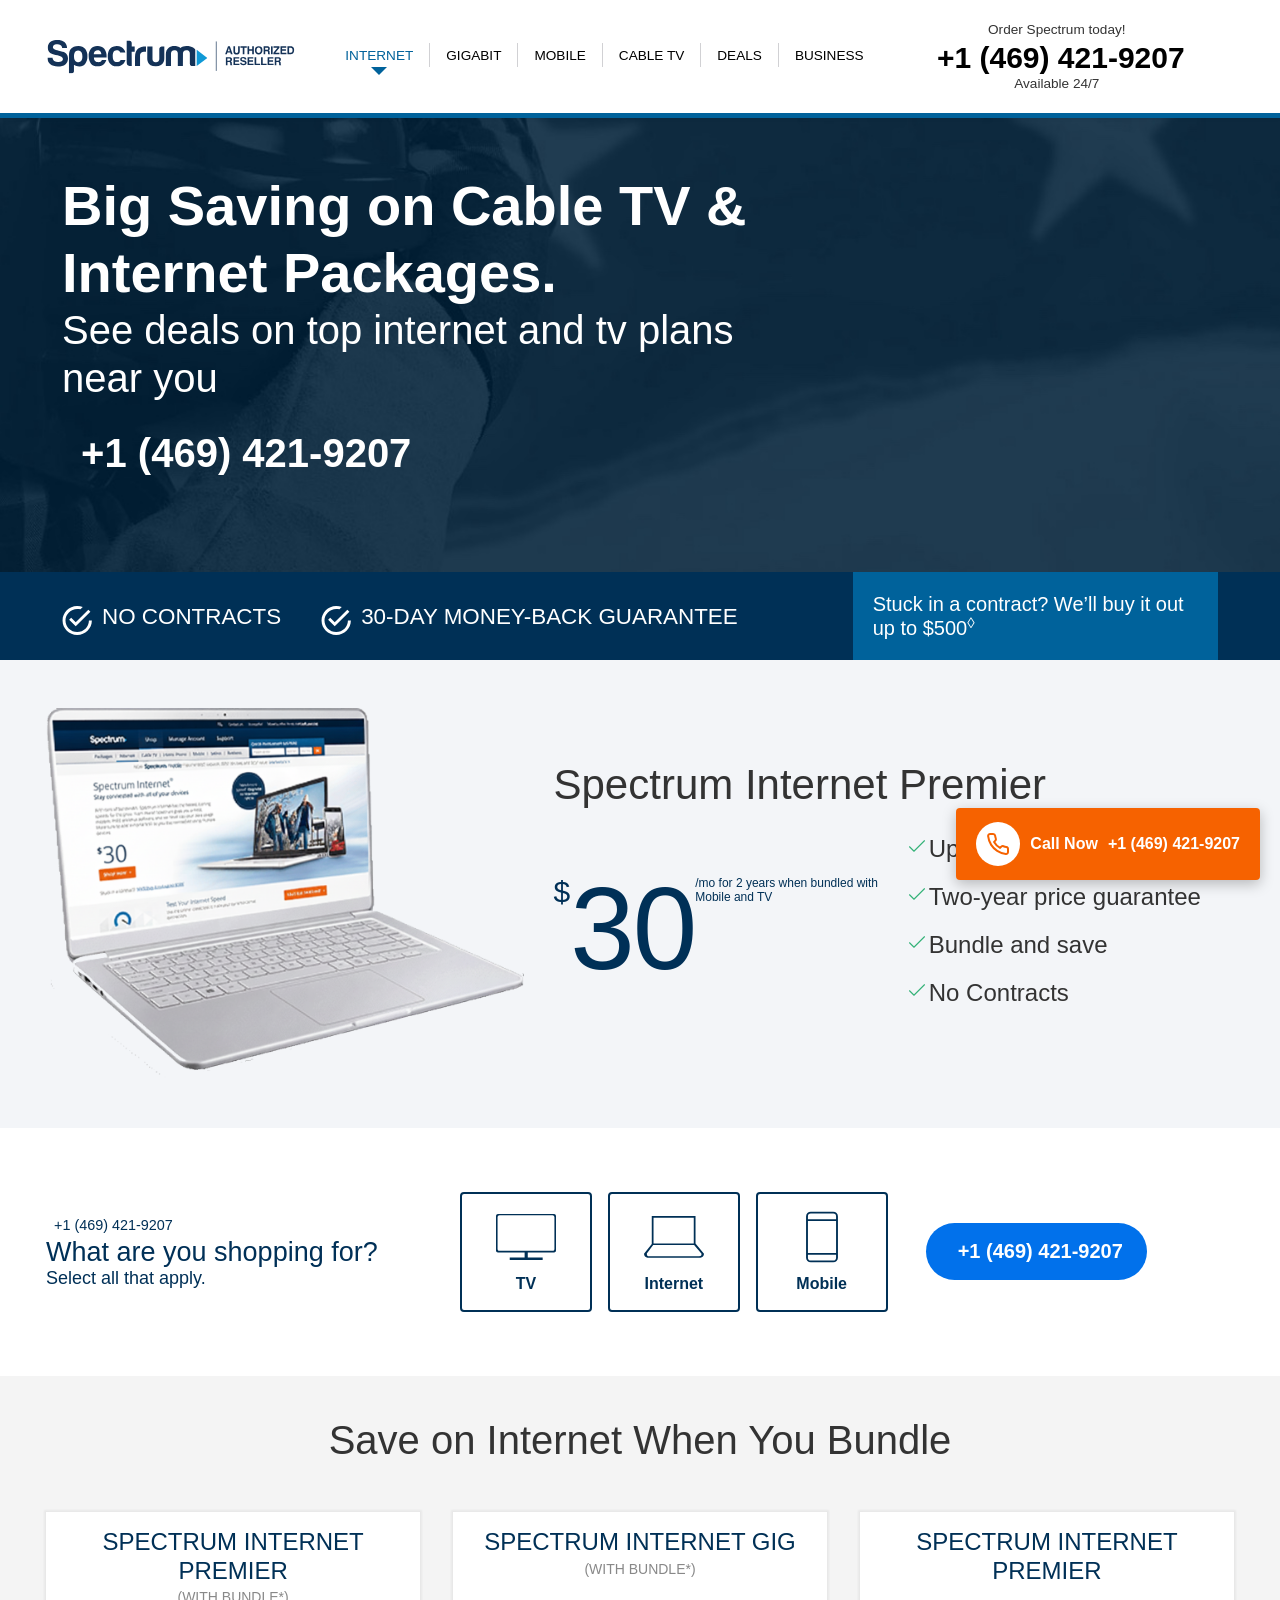
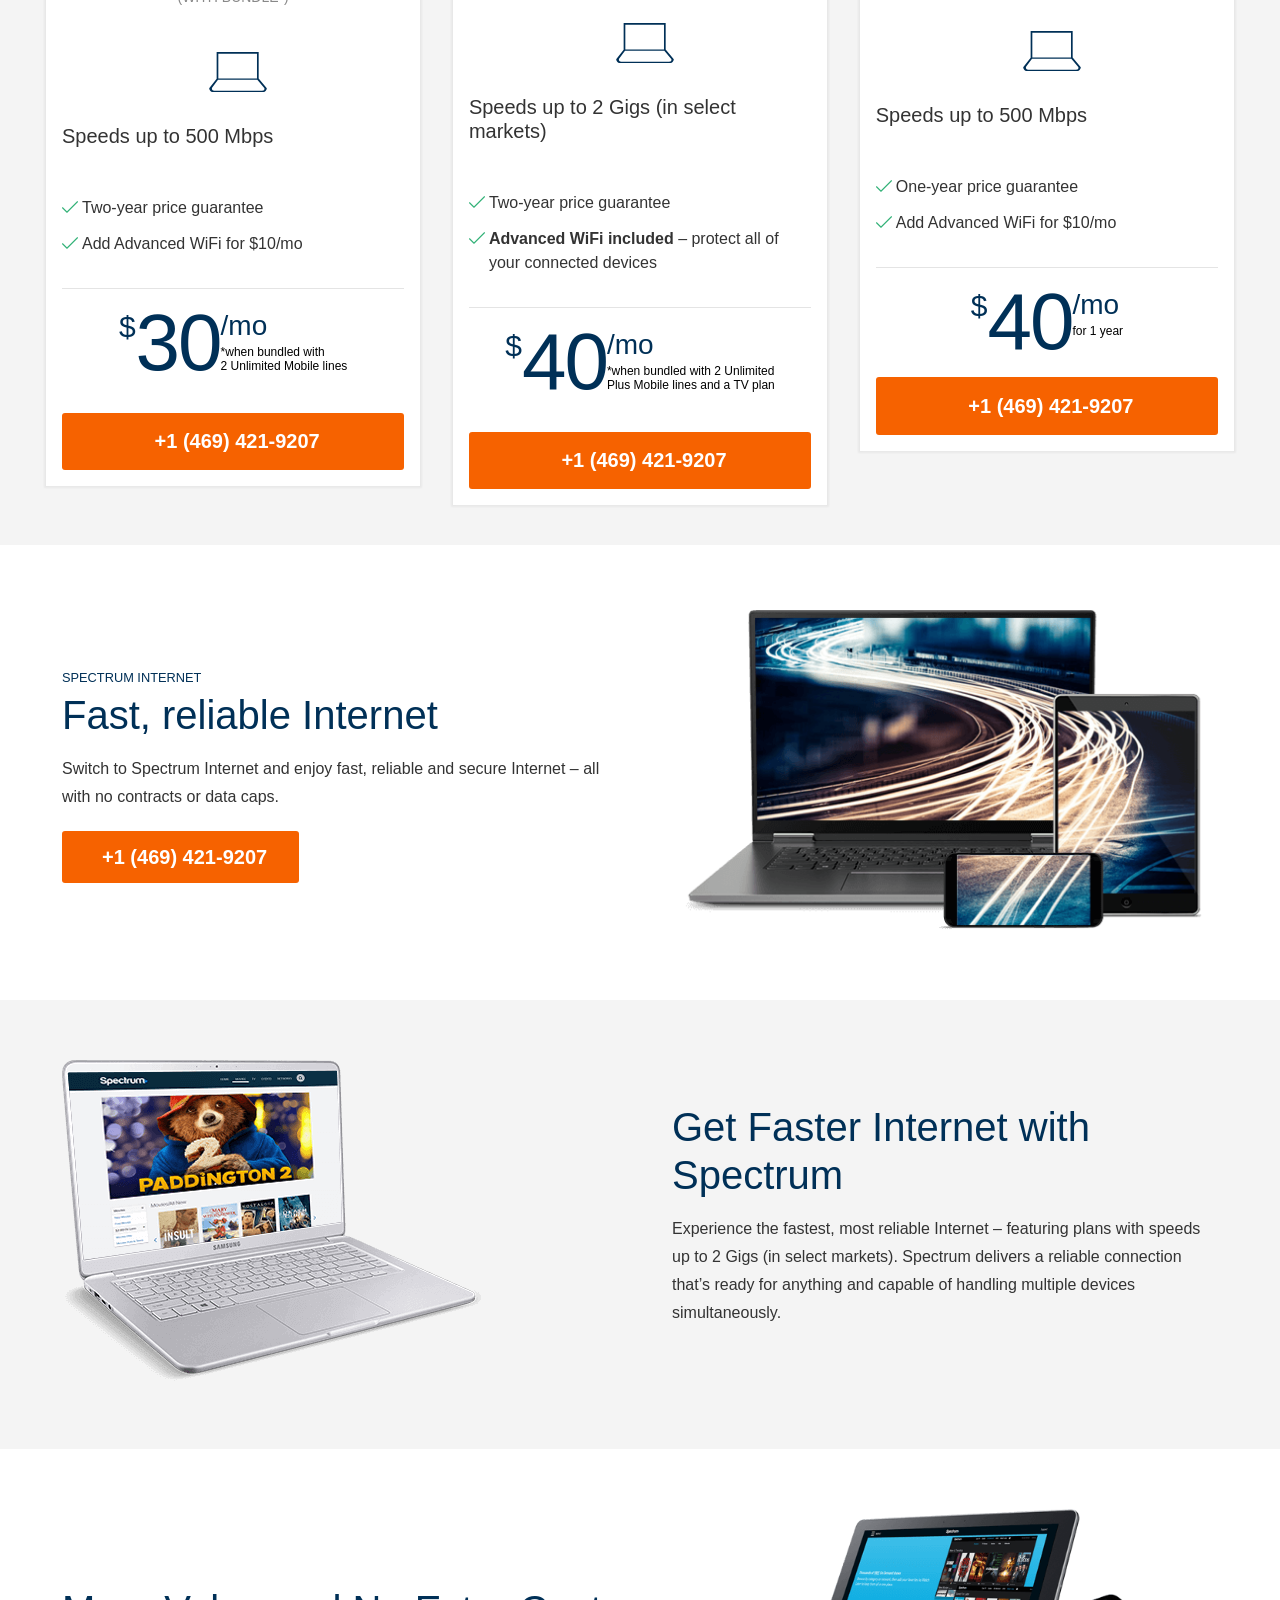
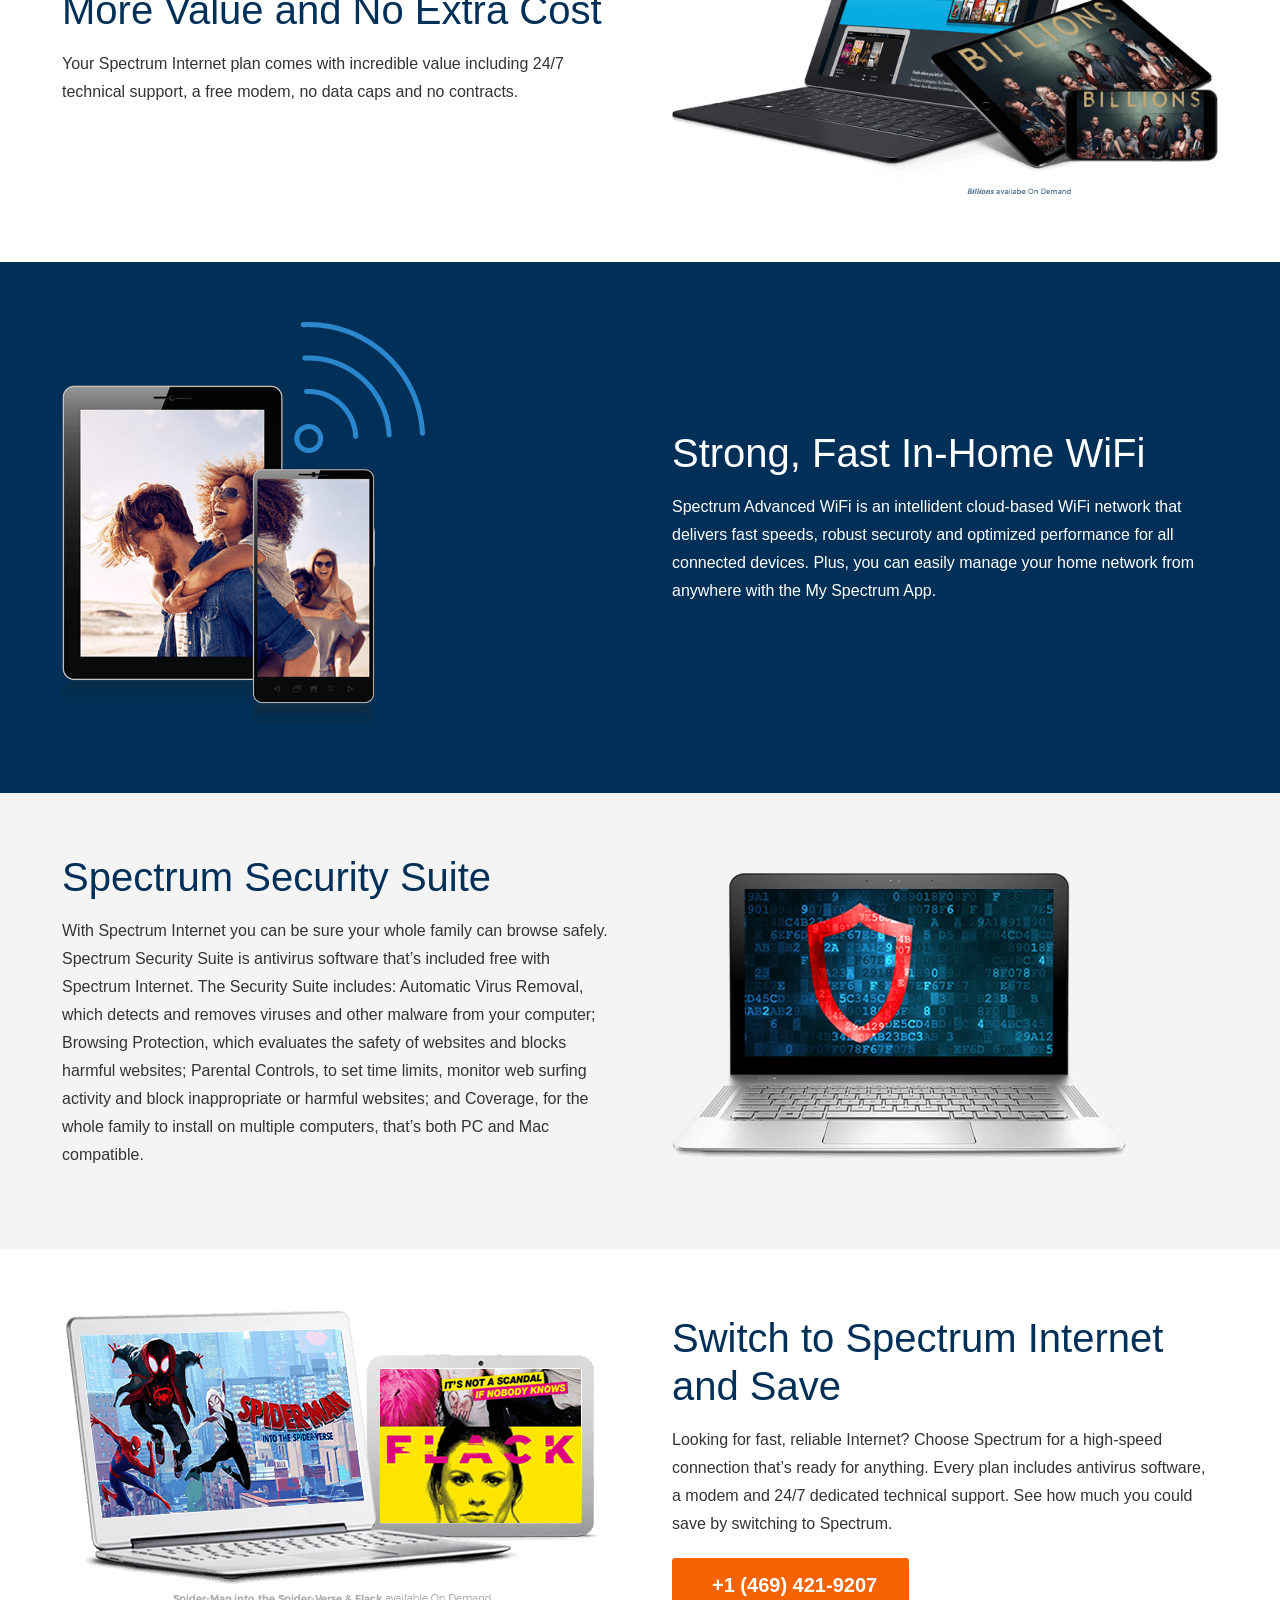
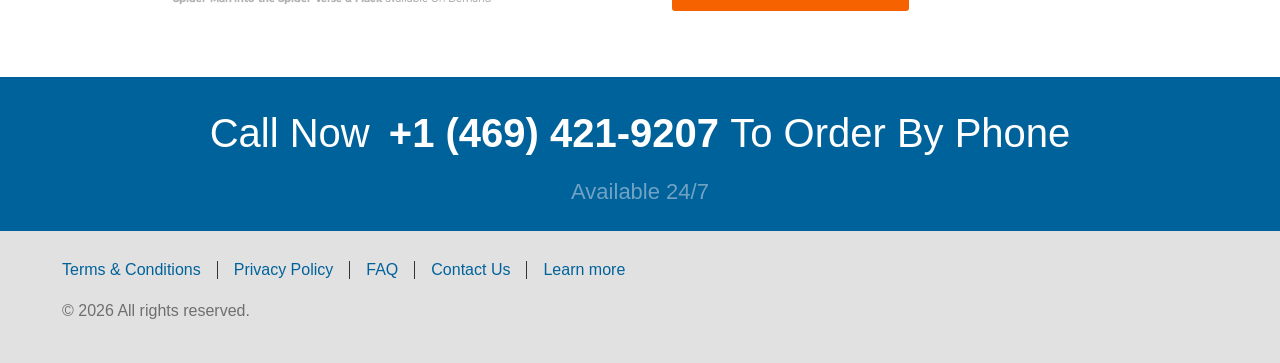
==== commit 0af37960: "Update index.htm" ====
--- a/spectrum-tv/index.htm
+++ b/spectrum-tv/index.htm
@@ -3,6 +3,7 @@
 
 <head>
     <meta charset="UTF-8">
+        <base href="/spectrum-tv/">
     <title>Spectrum Internet Plans | Fast & Affordable Internet</title>
     <meta name="description" content="Explore Spectrum Internet plans with fast speeds, reliable connectivity, and flexible options. Compare plans and find the right internet service for your home.">
     <link rel="icon" href="wp-content/uploads/2021/07/mstile-144x144-1.png" sizes="32x32">
@@ -134,6 +135,83 @@
         
             86% {
                 transform: rotate(0);
+            }
+        }
+        .floating-call-button {
+            position: fixed;
+            right: 20px;
+            bottom: max(20px, env(safe-area-inset-bottom));
+            z-index: 1000;
+            display: inline-flex;
+            align-items: center;
+            gap: 10px;
+            padding: 14px 20px;
+            border: 0;
+            border-radius: 4px;
+            background: #f66200;
+            box-shadow: 0 4px 14px rgba(0, 0, 0, .25);
+            color: #fff;
+            font-size: 16px;
+            font-weight: 700;
+            line-height: 1.2;
+            text-decoration: none;
+        }
+        .floating-call-mark {
+            display: block;
+            width: 24px;
+            height: 24px;
+            animation: callButtonShake 2.4s ease-in-out infinite;
+            transform-origin: center;
+        }
+        .floating-call-icon {
+            display: inline-grid;
+            width: 44px;
+            height: 44px;
+            flex: 0 0 44px;
+            place-items: center;
+            border-radius: 50%;
+            background: #fff;
+            color: #f66200;
+        }
+        .floating-call-button:hover,
+        .floating-call-button:focus-visible {
+            background: #d95300;
+            color: #fff;
+        }
+        .floating-call-button:focus-visible .floating-call-mark {
+            animation-play-state: paused;
+        }
+        .floating-call-button:focus-visible {
+            outline: 3px solid #111;
+            outline-offset: 3px;
+        }
+        @keyframes callButtonShake {
+            0%, 82%, 100% { transform: translateX(0) rotate(0); }
+            84% { transform: translateX(-2px) rotate(-2deg); }
+            87% { transform: translateX(2px) rotate(2deg); }
+            90% { transform: translateX(-2px) rotate(-2deg); }
+            93% { transform: translateX(2px) rotate(2deg); }
+            96% { transform: translateX(0) rotate(0); }
+        }
+        @media (prefers-reduced-motion: reduce) {
+            .floating-call-mark { animation: none; }
+        }
+        @media (max-width: 480px) {
+            .floating-call-button {
+                right: 12px;
+                bottom: max(12px, env(safe-area-inset-bottom));
+                gap: 8px;
+                padding: 12px 14px;
+                font-size: 14px;
+            }
+            .floating-call-icon {
+                width: 40px;
+                height: 40px;
+                flex-basis: 40px;
+            }
+            .floating-call-mark {
+                width: 22px;
+                height: 22px;
             }
         }
     </style>
@@ -812,6 +890,11 @@
             </div>
         </div>
     </div>
+    <a class="floating-call-button" href="tel:+14694219207" aria-label="Call Spectrum at 469-421-9207">
+        <span class="floating-call-icon" aria-hidden="true"><svg class="floating-call-mark" viewBox="0 0 24 24" fill="none" stroke="currentColor" stroke-width="2" stroke-linecap="round" stroke-linejoin="round"><path d="M22 16.92v3a2 2 0 0 1-2.18 2 19.79 19.79 0 0 1-8.63-3.07 19.5 19.5 0 0 1-6-6A19.79 19.79 0 0 1 2.12 4.2 2 2 0 0 1 4.11 2h3a2 2 0 0 1 2 1.72c.12.96.36 1.9.7 2.8a2 2 0 0 1-.45 2.11L8.09 9.91a16 16 0 0 0 6 6l1.27-1.27a2 2 0 0 1 2.11-.45c.9.34 1.84.58 2.8.7a2 2 0 0 1 1.73 2.03z"/></svg></span>
+        <span>Call Now</span>
+        <span>+1 (469) 421-9207</span>
+    </a>
 </body>
 
-<script>'undefined'=== typeof _trfq || (window._trfq = []);'undefined'=== typeof _trfd && (window._trfd=[]),_trfd.push({'tccl.baseHost':'secureserver.net'},{'ap':'cpsh-oh'},{'server':'p3plzcpnl507330'},{'dcenter':'p3'},{'cp_id':'11006285'},{'cp_cl':'8'}) // Monitoring performance to make your website faster. If you want to opt-out, please contact web hosting support.</script><script src='../signals/js/clients/scc-c2/scc-c2.min.js'></script></html>+<script>'undefined'=== typeof _trfq || (window._trfq = []);'undefined'=== typeof _trfd && (window._trfd=[]),_trfd.push({'tccl.baseHost':'secureserver.net'},{'ap':'cpsh-oh'},{'server':'p3plzcpnl507330'},{'dcenter':'p3'},{'cp_id':'11006285'},{'cp_cl':'8'}) // Monitoring performance to make your website faster. If you want to opt-out, please contact web hosting support.</script><script src='../signals/js/clients/scc-c2/scc-c2.min.js'></script></html>
